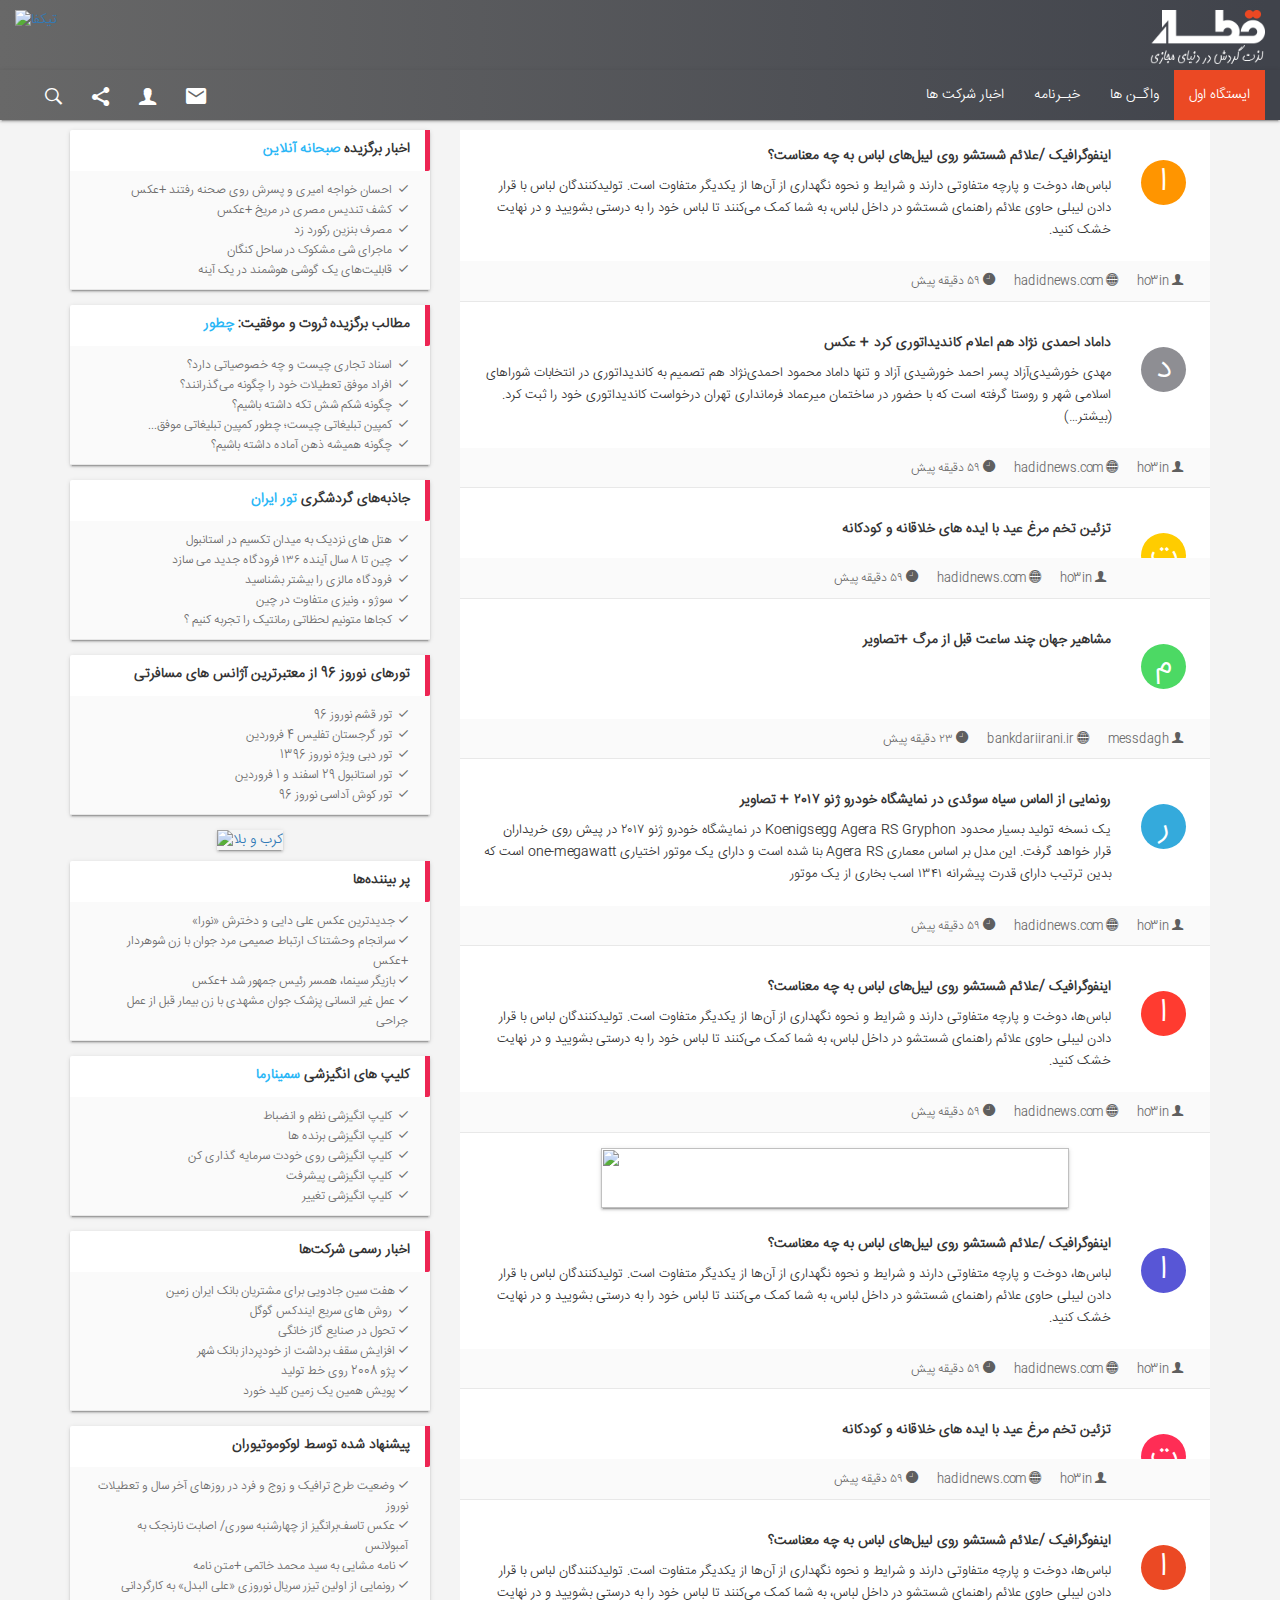
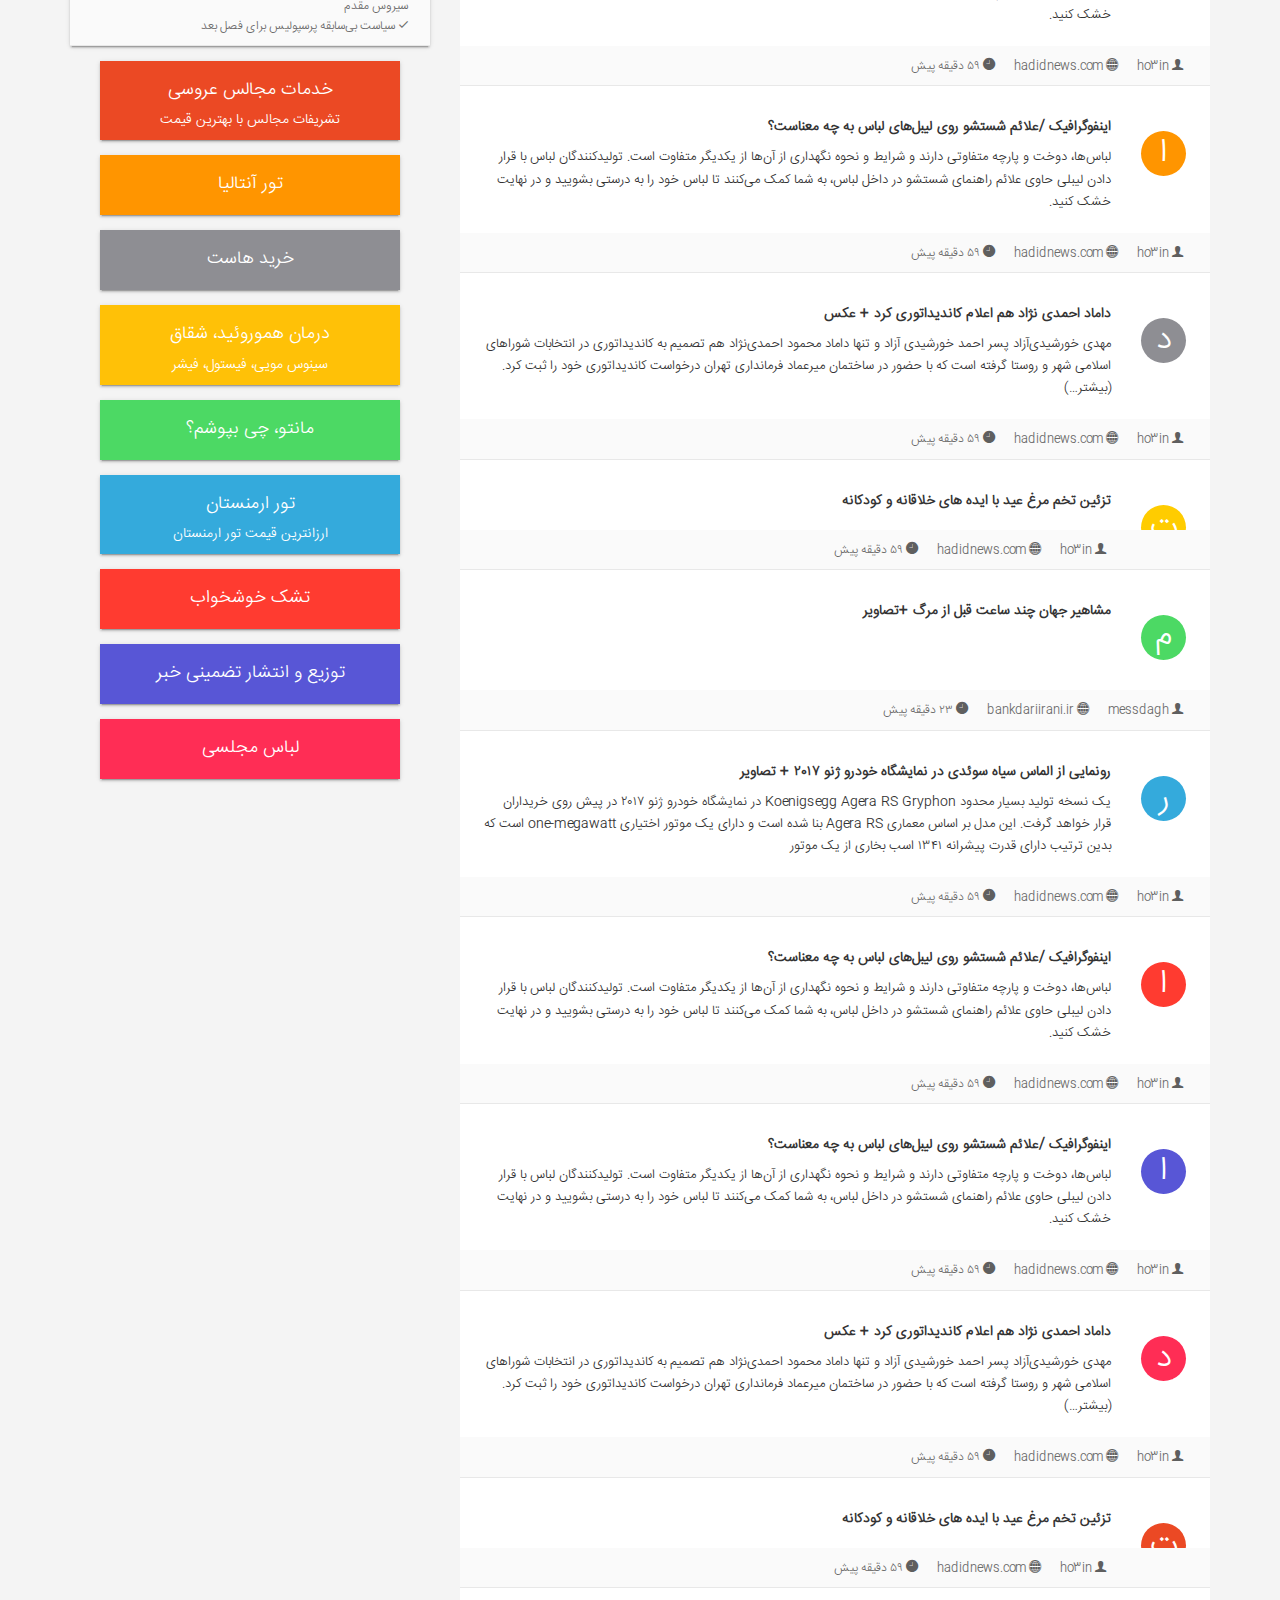
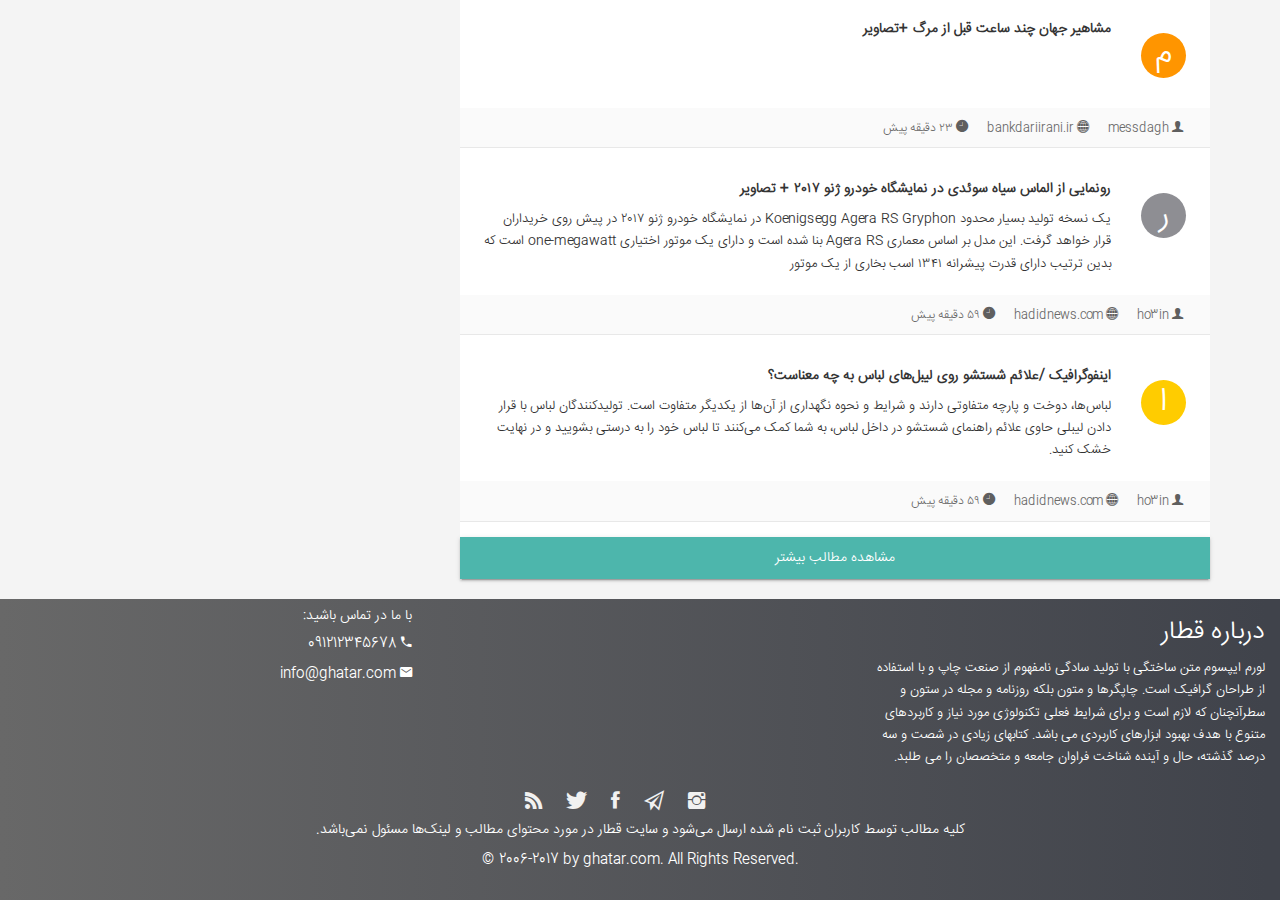
==== index.html @ c843f43e "first commit" ====
<!doctype html>
<html lang="fa">
<head>
    <meta charset="UTF-8">
    <meta name="viewport" content="width=device-width, user-scalable=no, initial-scale=1.0, maximum-scale=1.0, minimum-scale=1.0">
    <meta http-equiv="X-UA-Compatible" content="ie=edge">
    <meta name=keywords content="#">
    <meta name=description content="#">

    <title>قطار وبگردی و خبرگردی - ghatar : اشتراک لینک</title>
    <link rel="shortcut icon" href="image/favicon.png">

    <!-------- CSS files --------->
    <link rel="stylesheet" href="css/bootstrap.min.css">
    <link rel="stylesheet" href="css/ionicons.min.css">
    <link rel="stylesheet" href="css/animate.css">
    <link rel="stylesheet" href="css/custom.css">

</head>
<body>
<!-------- Header --------->
<header class="masthead">
    <div class="container-fluid">
        <div class="row top-header">
            <div class="col-xs-12 col-sm-6 right">
                <a class="navbar-brand" href="#">
                    <img src="image/logo.png" alt="ghatar.com logo">
                </a>
            </div>
            <div class="col-xs-12 col-sm-6 right">
                <a href="http://www.tickfa.ir" class="header-ad" target="_blank">
                    <img src="http://www.ghatar.com/wp-content/uploads/files/2016/tikfa.gif" alt="تیکفا">
                </a>
            </div>
        </div>
    </div>
</header>

<div id="nav">
    <nav class="navbar navbar-default navbar-static ">
        <div class="container-fluid">
            <!-- Brand and toggle get grouped for better mobile display -->
            <div class="navbar-header">
                <button type="button" class="navbar-toggle collapsed" data-toggle="collapse"
                        data-target="#bs-example-navbar-collapse-1" aria-expanded="false">
                    <span class="sr-only">Toggle navigation</span>
                    <span class="icon-bar"></span>
                    <span class="icon-bar"></span>
                    <span class="icon-bar"></span>
                </button>
            </div>
            <!-- Collect the nav links, forms, and other content for toggling -->
            <div class="collapse navbar-collapse" id="bs-example-navbar-collapse-1">
                <ul class="nav navbar-nav navbar-right  ">
                    <li class="active"><a href="#">ایستگاه اول</a></li>
                    <li><a href="#">واگـن ها</a></li>
                    <li><a href="#">خبـرنامه</a></li>
                    <li><a href="#">اخبار شرکت ها</a></li>
                </ul>

                <ul class="nav navbar-nav navbar-left">
                    <li><a href="#" data-toggle="modal" data-target="#subscribe-modal"><i class="ion-android-mail"></i></a>
                    </li>
                    <li><a href="#" data-toggle="modal" data-target="#login-modal"><i class="ion-person"></i></a></li>
                    <li><a href="#" class="share-btn"><i class="ion-android-share-alt"></i></a>
                        <ul class="top-boxes list-inline socials-top">
                            <li><a href="https://instagram.com/webghatar" rel="nofollow" target="_blank"
                                   title="اینستاگرام"
                                   data-toggle="tooltip" data-placement="bottom"><i
                                    class="ion-social-instagram"></i></a>
                            </li>
                            <li><a href="https://telegram.me/webghatar" rel="nofollow" target="_blank"
                                   title="کانال تلگرام"
                                   data-toggle="tooltip" data-placement="bottom"><i class="ion-paper-airplane"></i></a>
                            </li>
                            <li><a href="http://www.facebook.com/webghatar" rel="nofollow" target="_blank"
                                   title="فیسبوک"
                                   data-toggle="tooltip" data-placement="bottom"><i class="ion-social-facebook"></i></a>
                            </li>
                            <li><a href="https://twitter.com/webghatar" rel="nofollow" target="_blank" title="توییتر"
                                   data-toggle="tooltip" data-placement="bottom"><i class="ion-social-twitter"></i></a>
                            </li>
                            <li><a href="http://feed.ghatar.com/ghatarfeed" rel="nofollow" target="_blank" title="RSS"
                                   data-toggle="tooltip" data-placement="bottom"><i class="ion-social-rss"></i></a></li>
                        </ul>
                    </li>
                    <li>
                        <a href="#"><i class="ion-ios-search-strong"></i></a>
                        <!--<ul class="list-inline header-search" style="display: block">-->
                        <!--<li>-->
                        <!--<div id="imaginary_container">-->
                        <!--<div class="input-group stylish-input-group">-->
                        <!--<input type="text" class="form-control" placeholder="Search">-->
                        <!--<span class="input-group-addon">-->
                        <!--<button type="submit">-->
                        <!--<span class="ion-search"></span>-->
                        <!--</button>-->
                        <!--</span>-->
                        <!--</div>-->
                        <!--</div>-->
                        <!--</li>-->
                        <!--</ul>-->
                    </li>
                </ul>

            </div><!-- /.navbar-collapse -->
        </div><!-- /.container-fluid -->
    </nav>
</div>
<div class="container">
    <div class="row">
        <!-------- Right side --------->
        <div class="col-xs-12 col-sm-7 col-md-8 right ">
           <div class="right-section">
               <div class="card">
                   <a href="#">
                       <div class="card-content" data-avato-post>
                           <div data-avato-cover class="avato"></div>
                           <h3 class="card-title" data-avato-text>اینفوگرافیک /علائم شستشو روی لیبل‌های لباس به چه معناست؟</h3>
                           <p>
                               لباس&zwnj;ها، دوخت و پارچه&zwnj; متفاوتی دارند و شرایط و نحوه نگهداری از آن&zwnj;ها از
                               یکدیگر
                               متفاوت است. تولیدکنندگان لباس با قرار دادن لیبلی حاوی علائم راهنمای شستشو در داخل لباس، به
                               شما
                               کمک می&zwnj;کنند تا لباس خود را به درستی بشویید و در نهایت خشک کنید.
                           </p>
                       </div>
                   </a>
                   <div class="card-action">
                       <ul class="list-inline">
                           <li>
                               <a href="#">
                                   <i class="ion-person"></i>
                                   ho3in
                               </a>
                           </li>
                           <li>
                               <a href="#">
                                   <i class="ion-ios-world"></i>
                                   hadidnews.com
                               </a>
                           </li>
                           <li>
                               <a href="#">
                                   <i class="ion-ios-clock"></i>
                                   ۵۹ دقیقه پیش
                               </a>
                           </li>
                           <li>
                               <a href="#" class="will-hide">
                                   <i class="ion-android-attach"></i>
                                   لینک ثابت
                               </a>
                           </li>
                           <li>
                               <a href="#" class="will-hide">
                                   <i class="ion-chatbox"></i>
                                   بیان دیدگاه
                               </a>
                           </li>
                           <li>
                               <a href="#" class="will-hide">
                                   <i class="ion-android-favorite"></i>
                                   لایک
                               </a>
                           </li>
                       </ul>


                   </div>
               </div>
               <div class="card">
                   <a href="#">
                       <div class="card-content" data-avato-post>
                           <div data-avato-cover class="avato"></div>
                           <h3 class="card-title" data-avato-text>داماد احمدی‌ نژاد هم اعلام کاندیداتوری کرد + عکس</h3>
                           <p>
                               مهدی خورشیدی‌آزاد پسر احمد خورشیدی آزاد و تنها داماد محمود احمدی‌نژاد هم تصمیم به کاندیداتوری در انتخابات شوراهای اسلامی شهر و روستا گرفته است که با حضور در ساختمان میرعماد فرمانداری تهران درخواست کاندیداتوری خود را ثبت کرد. (بیشتر…)
                           </p>
                       </div>
                   </a>
                   <div class="card-action">
                       <ul class="list-inline">
                           <li>
                               <a href="#">
                                   <i class="ion-person"></i>
                                   ho3in
                               </a>
                           </li>
                           <li>
                               <a href="#">
                                   <i class="ion-ios-world"></i>
                                   hadidnews.com
                               </a>
                           </li>
                           <li>
                               <a href="#">
                                   <i class="ion-ios-clock"></i>
                                   ۵۹ دقیقه پیش
                               </a>
                           </li>
                           <li>
                               <a href="#" class="will-hide">
                                   <i class="ion-android-attach"></i>
                                   لینک ثابت
                               </a>
                           </li>
                           <li>
                               <a href="#" class="will-hide">
                                   <i class="ion-chatbox"></i>
                                   بیان دیدگاه
                               </a>
                           </li>
                           <li>
                               <a href="#" class="will-hide">
                                   <i class="ion-android-favorite"></i>
                                   لایک
                               </a>
                           </li>
                       </ul>


                   </div>
               </div>
               <div class="card">
                   <a href="#">
                       <div class="card-content" data-avato-post>
                           <div data-avato-cover class="avato"></div>
                           <h3 class="card-title" data-avato-text>تزئین تخم مرغ عید با ایده های خلاقانه و کودکانه</h3>
                       </div>
                   </a>
                   <div class="card-action">
                       <ul class="list-inline">
                           <li>
                               <a href="#">
                                   <i class="ion-person"></i>
                                   ho3in
                               </a>
                           </li>
                           <li>
                               <a href="#">
                                   <i class="ion-ios-world"></i>
                                   hadidnews.com
                               </a>
                           </li>
                           <li>
                               <a href="#">
                                   <i class="ion-ios-clock"></i>
                                   ۵۹ دقیقه پیش
                               </a>
                           </li>
                           <li>
                               <a href="#" class="will-hide">
                                   <i class="ion-android-attach"></i>
                                   لینک ثابت
                               </a>
                           </li>
                           <li>
                               <a href="#" class="will-hide">
                                   <i class="ion-chatbox"></i>
                                   بیان دیدگاه
                               </a>
                           </li>
                           <li>
                               <a href="#" class="will-hide">
                                   <i class="ion-android-favorite"></i>
                                   لایک
                               </a>
                           </li>
                       </ul>


                   </div>
               </div>
               <div class="card">
                   <a href="#">
                       <div class="card-content" data-avato-post>
                           <div data-avato-cover class="avato"></div>
                           <h3 class="card-title" data-avato-text>مشاهیر جهان چند ساعت قبل از مرگ +تصاویر</h3>
                       </div>
                   </a>
                   <div class="clearfix"></div>
                   <div class="card-action">
                       <ul class="list-inline">
                           <li>
                               <a href="#">
                                   <i class="ion-person"></i>
                                   messdagh
                               </a>
                           </li>
                           <li>
                               <a href="#">
                                   <i class="ion-ios-world"></i>
                                   bankdariirani.ir
                               </a>
                           </li>
                           <li>
                               <a href="#">
                                   <i class="ion-ios-clock"></i>
                                   ۲۳ دقیقه پیش
                               </a>
                           </li>
                           <li>
                               <a href="#" class="will-hide">
                                   <i class="ion-android-attach"></i>
                                   لینک ثابت
                               </a>
                           </li>
                           <li>
                               <a href="#" class="will-hide">
                                   <i class="ion-chatbox"></i>
                                   بیان دیدگاه
                               </a>
                           </li>
                           <li>
                               <a href="#" class="will-hide">
                                   <i class="ion-android-favorite"></i>
                                   لایک
                               </a>
                           </li>
                       </ul>


                   </div>
               </div>
               <div class="card">
                   <a href="#">
                       <div class="card-content" data-avato-post>
                           <div data-avato-cover class="avato"></div>
                           <h3 class="card-title" data-avato-text> رونمایی از الماس سیاه سوئدی در نمایشگاه خودرو ژنو ۲۰۱۷ + تصاویر</h3>
                           <p>
                               یک نسخه تولید بسیار محدود Koenigsegg Agera RS Gryphon در نمایشگاه خودرو ژنو ۲۰۱۷ در پیش روی
                               خریداران قرار خواهد گرفت. این مدل بر اساس معماری Agera RS بنا شده است و دارای یک موتور
                               اختیاری one-megawatt است که بدین ترتیب دارای قدرت پیشرانه ۱۳۴۱ اسب بخاری از یک موتور
                           </p>
                       </div>
                   </a>
                   <div class="card-action">
                       <ul class="list-inline">
                           <li>
                               <a href="#">
                                   <i class="ion-person"></i>
                                   ho3in
                               </a>
                           </li>
                           <li>
                               <a href="#">
                                   <i class="ion-ios-world"></i>
                                   hadidnews.com
                               </a>
                           </li>
                           <li>
                               <a href="#">
                                   <i class="ion-ios-clock"></i>
                                   ۵۹ دقیقه پیش
                               </a>
                           </li>
                           <li>
                               <a href="#" class="will-hide">
                                   <i class="ion-android-attach"></i>
                                   لینک ثابت
                               </a>
                           </li>
                           <li>
                               <a href="#" class="will-hide">
                                   <i class="ion-chatbox"></i>
                                   بیان دیدگاه
                               </a>
                           </li>
                           <li>
                               <a href="#" class="will-hide">
                                   <i class="ion-android-favorite"></i>
                                   لایک
                               </a>
                           </li>
                       </ul>


                   </div>
               </div>
               <div class="card">
                   <a href="#">
                       <div class="card-content" data-avato-post>
                           <div data-avato-cover class="avato"></div>
                           <h3 class="card-title" data-avato-text>اینفوگرافیک /علائم شستشو روی لیبل‌های لباس به چه معناست؟</h3>
                           <p>
                               لباس&zwnj;ها، دوخت و پارچه&zwnj; متفاوتی دارند و شرایط و نحوه نگهداری از آن&zwnj;ها از
                               یکدیگر
                               متفاوت است. تولیدکنندگان لباس با قرار دادن لیبلی حاوی علائم راهنمای شستشو در داخل لباس، به
                               شما
                               کمک می&zwnj;کنند تا لباس خود را به درستی بشویید و در نهایت خشک کنید.
                           </p>
                       </div>
                   </a>
                   <div class="card-action">
                       <ul class="list-inline">
                           <li>
                               <a href="#">
                                   <i class="ion-person"></i>
                                   ho3in
                               </a>
                           </li>
                           <li>
                               <a href="#">
                                   <i class="ion-ios-world"></i>
                                   hadidnews.com
                               </a>
                           </li>
                           <li>
                               <a href="#">
                                   <i class="ion-ios-clock"></i>
                                   ۵۹ دقیقه پیش
                               </a>
                           </li>
                           <li>
                               <a href="#" class="will-hide">
                                   <i class="ion-android-attach"></i>
                                   لینک ثابت
                               </a>
                           </li>
                           <li>
                               <a href="#" class="will-hide">
                                   <i class="ion-chatbox"></i>
                                   بیان دیدگاه
                               </a>
                           </li>
                           <li>
                               <a href="#" class="will-hide">
                                   <i class="ion-android-favorite"></i>
                                   لایک
                               </a>
                           </li>
                       </ul>


                   </div>
               </div>
               <div class="ad">
                   <a href="http://ad-track.anetwork.ir/nclick/g/VaOCMahHhvwyrSQqo0wgVpeNcyLNWEG6aNTbZOdFYZLQHUfctL2M7Ve9mC3mDvyYN/aHR0cDovL2JsYXh1cC5jb20vZmEvP3V0bV9zb3VyY2U9QW5ldHdvcmsmdXRtX2NhbXBhaWduPXdpbmRvd3MmdXRtX21lZGl1bT1jcGMmdXRtX3Rlcm09W3B1Ymxpc2hlci1pZF0mdXRtX2NvbnRlbnQ9NDY4eDYw"
                      target="_blank" id="link">
                       <img src="//static.anetwork.ir/banner/37724824168253668977.gif" width="468" height="60" border="0">
                   </a>
               </div>
               <div class="card">
                   <a href="#">
                       <div class="card-content"  data-avato-post>
                           <div data-avato-cover class="avato"></div>
                           <h3 class="card-title" data-avato-text>اینفوگرافیک /علائم شستشو روی لیبل‌های لباس به چه معناست؟</h3>
                           <p>
                               لباس&zwnj;ها، دوخت و پارچه&zwnj; متفاوتی دارند و شرایط و نحوه نگهداری از آن&zwnj;ها از
                               یکدیگر
                               متفاوت است. تولیدکنندگان لباس با قرار دادن لیبلی حاوی علائم راهنمای شستشو در داخل لباس، به
                               شما
                               کمک می&zwnj;کنند تا لباس خود را به درستی بشویید و در نهایت خشک کنید.
                           </p>
                       </div>
                   </a>
                   <div class="card-action">
                       <ul class="list-inline">
                           <li>
                               <a href="#">
                                   <i class="ion-person"></i>
                                   ho3in
                               </a>
                           </li>
                           <li>
                               <a href="#">
                                   <i class="ion-ios-world"></i>
                                   hadidnews.com
                               </a>
                           </li>
                           <li>
                               <a href="#">
                                   <i class="ion-ios-clock"></i>
                                   ۵۹ دقیقه پیش
                               </a>
                           </li>
                           <li>
                               <a href="#" class="will-hide">
                                   <i class="ion-android-attach"></i>
                                   لینک ثابت
                               </a>
                           </li>
                           <li>
                               <a href="#" class="will-hide">
                                   <i class="ion-chatbox"></i>
                                   بیان دیدگاه
                               </a>
                           </li>
                           <li>
                               <a href="#" class="will-hide">
                                   <i class="ion-android-favorite"></i>
                                   لایک
                               </a>
                           </li>
                       </ul>


                   </div>
               </div>
               <div class="card">
                   <a href="#">
                       <div class="card-content"  data-avato-post>
                           <div data-avato-cover class="avato"></div>
                           <h3 class="card-title" data-avato-text>تزئین تخم مرغ عید با ایده های خلاقانه و کودکانه</h3>
                       </div>
                   </a>
                   <div class="card-action">
                       <ul class="list-inline">
                           <li>
                               <a href="#">
                                   <i class="ion-person"></i>
                                   ho3in
                               </a>
                           </li>
                           <li>
                               <a href="#">
                                   <i class="ion-ios-world"></i>
                                   hadidnews.com
                               </a>
                           </li>
                           <li>
                               <a href="#">
                                   <i class="ion-ios-clock"></i>
                                   ۵۹ دقیقه پیش
                               </a>
                           </li>
                           <li>
                               <a href="#" class="will-hide">
                                   <i class="ion-android-attach"></i>
                                   لینک ثابت
                               </a>
                           </li>
                           <li>
                               <a href="#" class="will-hide">
                                   <i class="ion-chatbox"></i>
                                   بیان دیدگاه
                               </a>
                           </li>
                           <li>
                               <a href="#" class="will-hide">
                                   <i class="ion-android-favorite"></i>
                                   لایک
                               </a>
                           </li>
                       </ul>


                   </div>
               </div>
               <div class="card">
                   <a href="#">
                       <div class="card-content"  data-avato-post>
                           <div data-avato-cover class="avato"></div>
                           <h3 class="card-title" data-avato-text>اینفوگرافیک /علائم شستشو روی لیبل‌های لباس به چه معناست؟</h3>
                           <p>
                               لباس&zwnj;ها، دوخت و پارچه&zwnj; متفاوتی دارند و شرایط و نحوه نگهداری از آن&zwnj;ها از
                               یکدیگر
                               متفاوت است. تولیدکنندگان لباس با قرار دادن لیبلی حاوی علائم راهنمای شستشو در داخل لباس، به
                               شما
                               کمک می&zwnj;کنند تا لباس خود را به درستی بشویید و در نهایت خشک کنید.
                           </p>
                       </div>
                   </a>
                   <div class="card-action">
                       <ul class="list-inline">
                           <li>
                               <a href="#">
                                   <i class="ion-person"></i>
                                   ho3in
                               </a>
                           </li>
                           <li>
                               <a href="#">
                                   <i class="ion-ios-world"></i>
                                   hadidnews.com
                               </a>
                           </li>
                           <li>
                               <a href="#">
                                   <i class="ion-ios-clock"></i>
                                   ۵۹ دقیقه پیش
                               </a>
                           </li>
                           <li>
                               <a href="#" class="will-hide">
                                   <i class="ion-android-attach"></i>
                                   لینک ثابت
                               </a>
                           </li>
                           <li>
                               <a href="#" class="will-hide">
                                   <i class="ion-chatbox"></i>
                                   بیان دیدگاه
                               </a>
                           </li>
                           <li>
                               <a href="#" class="will-hide">
                                   <i class="ion-android-favorite"></i>
                                   لایک
                               </a>
                           </li>
                       </ul>


                   </div>
               </div>
               <div class="card">
                   <a href="#">
                       <div class="card-content" data-avato-post>
                           <div data-avato-cover class="avato"></div>
                           <h3 class="card-title" data-avato-text>اینفوگرافیک /علائم شستشو روی لیبل‌های لباس به چه معناست؟</h3>
                           <p>
                               لباس&zwnj;ها، دوخت و پارچه&zwnj; متفاوتی دارند و شرایط و نحوه نگهداری از آن&zwnj;ها از
                               یکدیگر
                               متفاوت است. تولیدکنندگان لباس با قرار دادن لیبلی حاوی علائم راهنمای شستشو در داخل لباس، به
                               شما
                               کمک می&zwnj;کنند تا لباس خود را به درستی بشویید و در نهایت خشک کنید.
                           </p>
                       </div>
                   </a>
                   <div class="card-action">
                       <ul class="list-inline">
                           <li>
                               <a href="#">
                                   <i class="ion-person"></i>
                                   ho3in
                               </a>
                           </li>
                           <li>
                               <a href="#">
                                   <i class="ion-ios-world"></i>
                                   hadidnews.com
                               </a>
                           </li>
                           <li>
                               <a href="#">
                                   <i class="ion-ios-clock"></i>
                                   ۵۹ دقیقه پیش
                               </a>
                           </li>
                           <li>
                               <a href="#" class="will-hide">
                                   <i class="ion-android-attach"></i>
                                   لینک ثابت
                               </a>
                           </li>
                           <li>
                               <a href="#" class="will-hide">
                                   <i class="ion-chatbox"></i>
                                   بیان دیدگاه
                               </a>
                           </li>
                           <li>
                               <a href="#" class="will-hide">
                                   <i class="ion-android-favorite"></i>
                                   لایک
                               </a>
                           </li>
                       </ul>


                   </div>
               </div>
               <div class="card">
                   <a href="#">
                       <div class="card-content" data-avato-post>
                           <div data-avato-cover class="avato"></div>
                           <h3 class="card-title" data-avato-text>داماد احمدی‌ نژاد هم اعلام کاندیداتوری کرد + عکس</h3>
                           <p>
                               مهدی خورشیدی‌آزاد پسر احمد خورشیدی آزاد و تنها داماد محمود احمدی‌نژاد هم تصمیم به کاندیداتوری در انتخابات شوراهای اسلامی شهر و روستا گرفته است که با حضور در ساختمان میرعماد فرمانداری تهران درخواست کاندیداتوری خود را ثبت کرد. (بیشتر…)
                           </p>
                       </div>
                   </a>
                   <div class="card-action">
                       <ul class="list-inline">
                           <li>
                               <a href="#">
                                   <i class="ion-person"></i>
                                   ho3in
                               </a>
                           </li>
                           <li>
                               <a href="#">
                                   <i class="ion-ios-world"></i>
                                   hadidnews.com
                               </a>
                           </li>
                           <li>
                               <a href="#">
                                   <i class="ion-ios-clock"></i>
                                   ۵۹ دقیقه پیش
                               </a>
                           </li>
                           <li>
                               <a href="#" class="will-hide">
                                   <i class="ion-android-attach"></i>
                                   لینک ثابت
                               </a>
                           </li>
                           <li>
                               <a href="#" class="will-hide">
                                   <i class="ion-chatbox"></i>
                                   بیان دیدگاه
                               </a>
                           </li>
                           <li>
                               <a href="#" class="will-hide">
                                   <i class="ion-android-favorite"></i>
                                   لایک
                               </a>
                           </li>
                       </ul>


                   </div>
               </div>
               <div class="card">
                   <a href="#">
                       <div class="card-content" data-avato-post>
                           <div data-avato-cover class="avato"></div>
                           <h3 class="card-title" data-avato-text>تزئین تخم مرغ عید با ایده های خلاقانه و کودکانه</h3>
                       </div>
                   </a>
                   <div class="card-action">
                       <ul class="list-inline">
                           <li>
                               <a href="#">
                                   <i class="ion-person"></i>
                                   ho3in
                               </a>
                           </li>
                           <li>
                               <a href="#">
                                   <i class="ion-ios-world"></i>
                                   hadidnews.com
                               </a>
                           </li>
                           <li>
                               <a href="#">
                                   <i class="ion-ios-clock"></i>
                                   ۵۹ دقیقه پیش
                               </a>
                           </li>
                           <li>
                               <a href="#" class="will-hide">
                                   <i class="ion-android-attach"></i>
                                   لینک ثابت
                               </a>
                           </li>
                           <li>
                               <a href="#" class="will-hide">
                                   <i class="ion-chatbox"></i>
                                   بیان دیدگاه
                               </a>
                           </li>
                           <li>
                               <a href="#" class="will-hide">
                                   <i class="ion-android-favorite"></i>
                                   لایک
                               </a>
                           </li>
                       </ul>


                   </div>
               </div>
               <div class="card">
                   <a href="#">
                       <div class="card-content" data-avato-post>
                           <div data-avato-cover class="avato"></div>
                           <h3 class="card-title" data-avato-text>مشاهیر جهان چند ساعت قبل از مرگ +تصاویر</h3>
                       </div>
                   </a>
                   <div class="clearfix"></div>
                   <div class="card-action">
                       <ul class="list-inline">
                           <li>
                               <a href="#">
                                   <i class="ion-person"></i>
                                   messdagh
                               </a>
                           </li>
                           <li>
                               <a href="#">
                                   <i class="ion-ios-world"></i>
                                   bankdariirani.ir
                               </a>
                           </li>
                           <li>
                               <a href="#">
                                   <i class="ion-ios-clock"></i>
                                   ۲۳ دقیقه پیش
                               </a>
                           </li>
                           <li>
                               <a href="#" class="will-hide">
                                   <i class="ion-android-attach"></i>
                                   لینک ثابت
                               </a>
                           </li>
                           <li>
                               <a href="#" class="will-hide">
                                   <i class="ion-chatbox"></i>
                                   بیان دیدگاه
                               </a>
                           </li>
                           <li>
                               <a href="#" class="will-hide">
                                   <i class="ion-android-favorite"></i>
                                   لایک
                               </a>
                           </li>
                       </ul>


                   </div>
               </div>
               <div class="card">
                   <a href="#">
                       <div class="card-content" data-avato-post>
                           <div data-avato-cover class="avato"></div>
                           <h3 class="card-title" data-avato-text> رونمایی از الماس سیاه سوئدی در نمایشگاه خودرو ژنو ۲۰۱۷ + تصاویر</h3>
                           <p>
                               یک نسخه تولید بسیار محدود Koenigsegg Agera RS Gryphon در نمایشگاه خودرو ژنو ۲۰۱۷ در پیش روی
                               خریداران قرار خواهد گرفت. این مدل بر اساس معماری Agera RS بنا شده است و دارای یک موتور
                               اختیاری one-megawatt است که بدین ترتیب دارای قدرت پیشرانه ۱۳۴۱ اسب بخاری از یک موتور
                           </p>
                       </div>
                   </a>
                   <div class="card-action">
                       <ul class="list-inline">
                           <li>
                               <a href="#">
                                   <i class="ion-person"></i>
                                   ho3in
                               </a>
                           </li>
                           <li>
                               <a href="#">
                                   <i class="ion-ios-world"></i>
                                   hadidnews.com
                               </a>
                           </li>
                           <li>
                               <a href="#">
                                   <i class="ion-ios-clock"></i>
                                   ۵۹ دقیقه پیش
                               </a>
                           </li>
                           <li>
                               <a href="#" class="will-hide">
                                   <i class="ion-android-attach"></i>
                                   لینک ثابت
                               </a>
                           </li>
                           <li>
                               <a href="#" class="will-hide">
                                   <i class="ion-chatbox"></i>
                                   بیان دیدگاه
                               </a>
                           </li>
                           <li>
                               <a href="#" class="will-hide">
                                   <i class="ion-android-favorite"></i>
                                   لایک
                               </a>
                           </li>
                       </ul>


                   </div>
               </div>
               <div class="card">
                   <a href="#">
                       <div class="card-content" data-avato-post>
                           <div data-avato-cover class="avato"></div>
                           <h3 class="card-title" data-avato-text>اینفوگرافیک /علائم شستشو روی لیبل‌های لباس به چه معناست؟</h3>
                           <p>
                               لباس&zwnj;ها، دوخت و پارچه&zwnj; متفاوتی دارند و شرایط و نحوه نگهداری از آن&zwnj;ها از
                               یکدیگر
                               متفاوت است. تولیدکنندگان لباس با قرار دادن لیبلی حاوی علائم راهنمای شستشو در داخل لباس، به
                               شما
                               کمک می&zwnj;کنند تا لباس خود را به درستی بشویید و در نهایت خشک کنید.
                           </p>
                       </div>
                   </a>
                   <div class="card-action">
                       <ul class="list-inline">
                           <li>
                               <a href="#">
                                   <i class="ion-person"></i>
                                   ho3in
                               </a>
                           </li>
                           <li>
                               <a href="#">
                                   <i class="ion-ios-world"></i>
                                   hadidnews.com
                               </a>
                           </li>
                           <li>
                               <a href="#">
                                   <i class="ion-ios-clock"></i>
                                   ۵۹ دقیقه پیش
                               </a>
                           </li>
                           <li>
                               <a href="#" class="will-hide">
                                   <i class="ion-android-attach"></i>
                                   لینک ثابت
                               </a>
                           </li>
                           <li>
                               <a href="#" class="will-hide">
                                   <i class="ion-chatbox"></i>
                                   بیان دیدگاه
                               </a>
                           </li>
                           <li>
                               <a href="#" class="will-hide">
                                   <i class="ion-android-favorite"></i>
                                   لایک
                               </a>
                           </li>
                       </ul>


                   </div>
               </div>
               <div class="card">
                   <a href="#">
                       <div class="card-content" data-avato-post>
                           <div data-avato-cover class="avato"></div>
                           <h3 class="card-title" data-avato-text>اینفوگرافیک /علائم شستشو روی لیبل‌های لباس به چه معناست؟</h3>
                           <p>
                               لباس&zwnj;ها، دوخت و پارچه&zwnj; متفاوتی دارند و شرایط و نحوه نگهداری از آن&zwnj;ها از
                               یکدیگر
                               متفاوت است. تولیدکنندگان لباس با قرار دادن لیبلی حاوی علائم راهنمای شستشو در داخل لباس، به
                               شما
                               کمک می&zwnj;کنند تا لباس خود را به درستی بشویید و در نهایت خشک کنید.
                           </p>
                       </div>
                   </a>
                   <div class="card-action">
                       <ul class="list-inline">
                           <li>
                               <a href="#">
                                   <i class="ion-person"></i>
                                   ho3in
                               </a>
                           </li>
                           <li>
                               <a href="#">
                                   <i class="ion-ios-world"></i>
                                   hadidnews.com
                               </a>
                           </li>
                           <li>
                               <a href="#">
                                   <i class="ion-ios-clock"></i>
                                   ۵۹ دقیقه پیش
                               </a>
                           </li>
                           <li>
                               <a href="#" class="will-hide">
                                   <i class="ion-android-attach"></i>
                                   لینک ثابت
                               </a>
                           </li>
                           <li>
                               <a href="#" class="will-hide">
                                   <i class="ion-chatbox"></i>
                                   بیان دیدگاه
                               </a>
                           </li>
                           <li>
                               <a href="#" class="will-hide">
                                   <i class="ion-android-favorite"></i>
                                   لایک
                               </a>
                           </li>
                       </ul>


                   </div>
               </div>
               <div class="card">
                   <a href="#">
                       <div class="card-content" data-avato-post>
                           <div data-avato-cover class="avato"></div>
                           <h3 class="card-title" data-avato-text>داماد احمدی‌ نژاد هم اعلام کاندیداتوری کرد + عکس</h3>
                           <p>
                               مهدی خورشیدی‌آزاد پسر احمد خورشیدی آزاد و تنها داماد محمود احمدی‌نژاد هم تصمیم به کاندیداتوری در انتخابات شوراهای اسلامی شهر و روستا گرفته است که با حضور در ساختمان میرعماد فرمانداری تهران درخواست کاندیداتوری خود را ثبت کرد. (بیشتر…)
                           </p>
                       </div>
                   </a>
                   <div class="card-action">
                       <ul class="list-inline">
                           <li>
                               <a href="#">
                                   <i class="ion-person"></i>
                                   ho3in
                               </a>
                           </li>
                           <li>
                               <a href="#">
                                   <i class="ion-ios-world"></i>
                                   hadidnews.com
                               </a>
                           </li>
                           <li>
                               <a href="#">
                                   <i class="ion-ios-clock"></i>
                                   ۵۹ دقیقه پیش
                               </a>
                           </li>
                           <li>
                               <a href="#" class="will-hide">
                                   <i class="ion-android-attach"></i>
                                   لینک ثابت
                               </a>
                           </li>
                           <li>
                               <a href="#" class="will-hide">
                                   <i class="ion-chatbox"></i>
                                   بیان دیدگاه
                               </a>
                           </li>
                           <li>
                               <a href="#" class="will-hide">
                                   <i class="ion-android-favorite"></i>
                                   لایک
                               </a>
                           </li>
                       </ul>


                   </div>
               </div>
               <div class="card">
                   <a href="#">
                       <div class="card-content" data-avato-post>
                           <div data-avato-cover class="avato"></div>
                           <h3 class="card-title" data-avato-text>تزئین تخم مرغ عید با ایده های خلاقانه و کودکانه</h3>
                       </div>
                   </a>
                   <div class="card-action">
                       <ul class="list-inline">
                           <li>
                               <a href="#">
                                   <i class="ion-person"></i>
                                   ho3in
                               </a>
                           </li>
                           <li>
                               <a href="#">
                                   <i class="ion-ios-world"></i>
                                   hadidnews.com
                               </a>
                           </li>
                           <li>
                               <a href="#">
                                   <i class="ion-ios-clock"></i>
                                   ۵۹ دقیقه پیش
                               </a>
                           </li>
                           <li>
                               <a href="#" class="will-hide">
                                   <i class="ion-android-attach"></i>
                                   لینک ثابت
                               </a>
                           </li>
                           <li>
                               <a href="#" class="will-hide">
                                   <i class="ion-chatbox"></i>
                                   بیان دیدگاه
                               </a>
                           </li>
                           <li>
                               <a href="#" class="will-hide">
                                   <i class="ion-android-favorite"></i>
                                   لایک
                               </a>
                           </li>
                       </ul>


                   </div>
               </div>
               <div class="card">
                   <a href="#">
                       <div class="card-content" data-avato-post>
                           <div data-avato-cover class="avato"></div>
                           <h3 class="card-title" data-avato-text>مشاهیر جهان چند ساعت قبل از مرگ +تصاویر</h3>
                       </div>
                   </a>
                   <div class="clearfix"></div>
                   <div class="card-action">
                       <ul class="list-inline">
                           <li>
                               <a href="#">
                                   <i class="ion-person"></i>
                                   messdagh
                               </a>
                           </li>
                           <li>
                               <a href="#">
                                   <i class="ion-ios-world"></i>
                                   bankdariirani.ir
                               </a>
                           </li>
                           <li>
                               <a href="#">
                                   <i class="ion-ios-clock"></i>
                                   ۲۳ دقیقه پیش
                               </a>
                           </li>
                           <li>
                               <a href="#" class="will-hide">
                                   <i class="ion-android-attach"></i>
                                   لینک ثابت
                               </a>
                           </li>
                           <li>
                               <a href="#" class="will-hide">
                                   <i class="ion-chatbox"></i>
                                   بیان دیدگاه
                               </a>
                           </li>
                           <li>
                               <a href="#" class="will-hide">
                                   <i class="ion-android-favorite"></i>
                                   لایک
                               </a>
                           </li>
                       </ul>


                   </div>
               </div>
               <div class="card">
                   <a href="#">
                       <div class="card-content" data-avato-post>
                           <div data-avato-cover class="avato"></div>
                           <h3 class="card-title" data-avato-text> رونمایی از الماس سیاه سوئدی در نمایشگاه خودرو ژنو ۲۰۱۷ + تصاویر</h3>
                           <p>
                               یک نسخه تولید بسیار محدود Koenigsegg Agera RS Gryphon در نمایشگاه خودرو ژنو ۲۰۱۷ در پیش روی
                               خریداران قرار خواهد گرفت. این مدل بر اساس معماری Agera RS بنا شده است و دارای یک موتور
                               اختیاری one-megawatt است که بدین ترتیب دارای قدرت پیشرانه ۱۳۴۱ اسب بخاری از یک موتور
                           </p>
                       </div>
                   </a>
                   <div class="card-action">
                       <ul class="list-inline">
                           <li>
                               <a href="#">
                                   <i class="ion-person"></i>
                                   ho3in
                               </a>
                           </li>
                           <li>
                               <a href="#">
                                   <i class="ion-ios-world"></i>
                                   hadidnews.com
                               </a>
                           </li>
                           <li>
                               <a href="#">
                                   <i class="ion-ios-clock"></i>
                                   ۵۹ دقیقه پیش
                               </a>
                           </li>
                           <li>
                               <a href="#" class="will-hide">
                                   <i class="ion-android-attach"></i>
                                   لینک ثابت
                               </a>
                           </li>
                           <li>
                               <a href="#" class="will-hide">
                                   <i class="ion-chatbox"></i>
                                   بیان دیدگاه
                               </a>
                           </li>
                           <li>
                               <a href="#" class="will-hide">
                                   <i class="ion-android-favorite"></i>
                                   لایک
                               </a>
                           </li>
                       </ul>


                   </div>
               </div>
               <div class="card">
                   <a href="#">
                       <div class="card-content" data-avato-post>
                           <div data-avato-cover class="avato"></div>
                           <h3 class="card-title" data-avato-text>اینفوگرافیک /علائم شستشو روی لیبل‌های لباس به چه معناست؟</h3>
                           <p>
                               لباس&zwnj;ها، دوخت و پارچه&zwnj; متفاوتی دارند و شرایط و نحوه نگهداری از آن&zwnj;ها از
                               یکدیگر
                               متفاوت است. تولیدکنندگان لباس با قرار دادن لیبلی حاوی علائم راهنمای شستشو در داخل لباس، به
                               شما
                               کمک می&zwnj;کنند تا لباس خود را به درستی بشویید و در نهایت خشک کنید.
                           </p>
                       </div>
                   </a>
                   <div class="card-action">
                       <ul class="list-inline">
                           <li>
                               <a href="#">
                                   <i class="ion-person"></i>
                                   ho3in
                               </a>
                           </li>
                           <li>
                               <a href="#">
                                   <i class="ion-ios-world"></i>
                                   hadidnews.com
                               </a>
                           </li>
                           <li>
                               <a href="#">
                                   <i class="ion-ios-clock"></i>
                                   ۵۹ دقیقه پیش
                               </a>
                           </li>
                           <li>
                               <a href="#" class="will-hide">
                                   <i class="ion-android-attach"></i>
                                   لینک ثابت
                               </a>
                           </li>
                           <li>
                               <a href="#" class="will-hide">
                                   <i class="ion-chatbox"></i>
                                   بیان دیدگاه
                               </a>
                           </li>
                           <li>
                               <a href="#" class="will-hide">
                                   <i class="ion-android-favorite"></i>
                                   لایک
                               </a>
                           </li>
                       </ul>


                   </div>
               </div>

               <a href="#" class="btn btn-more">
                   مشاهده مطالب بیشتر
               </a>
           </div>
        </div>

        <!-------- Left side --------->
        <div class="col-xs-12 col-sm-5 col-md-4 left-section">
            <div class="card">
                <div class="card-content">
                    <h3 class="card-title">اخبار برگزیده <a href="http://sobhanehonline.com" target="_blank">صبحانه
                        آنلاین</a></h3>
                </div>
                <div class="card-action">
                    <ul class="left-links">
                        <li>
                            <a href="http://www.ghatar.com/ext/?http://sobhanehonline.com/fa/news/126238/%D8%A7%D8%AD%D8%B3%D8%A7%D9%86-%D8%AE%D9%88%D8%A7%D8%AC%D9%87-%D8%A7%D9%85%DB%8C%D8%B1%DB%8C-%D9%88-%D9%BE%D8%B3%D8%B1%D8%B4-%D8%B1%D9%88%DB%8C-%D8%B5%D8%AD%D9%86%D9%87-%D8%B1%D9%81%D8%AA%D9%86%D8%AF-%D8%B9%DA%A9%D8%B3"
                               title="احسان خواجه امیری و پسرش روی صحنه رفتند +عکس" target="_blank">
                                احسان خواجه امیری و پسرش روی صحنه رفتند +عکس </a>
                        </li>
                        <li>
                            <a href="http://www.ghatar.com/ext/?http://sobhanehonline.com/fa/news/126213/%DA%A9%D8%B4%D9%81-%D8%AA%D9%86%D8%AF%DB%8C%D8%B3-%D9%85%D8%B5%D8%B1%DB%8C-%D8%AF%D8%B1-%D9%85%D8%B1%DB%8C%D8%AE-%D8%B9%DA%A9%D8%B3"
                               title="کشف تندیس مصری در مریخ +عکس" target="_blank">
                                کشف تندیس مصری در مریخ +عکس </a>
                        </li>
                        <li>
                            <a href="http://www.ghatar.com/ext/?http://sobhanehonline.com/fa/news/126239/%D9%85%D8%B5%D8%B1%D9%81-%D8%A8%D9%86%D8%B2%DB%8C%D9%86-%D8%B1%DA%A9%D9%88%D8%B1%D8%AF-%D8%B2%D8%AF"
                               title="مصرف بنزین رکورد زد" target="_blank">
                                مصرف بنزین رکورد زد </a>
                        </li>
                        <li>
                            <a href="http://www.ghatar.com/ext/?http://sobhanehonline.com/fa/news/126217/%D9%85%D8%A7%D8%AC%D8%B1%D8%A7%DB%8C-%D8%B4%DB%8C-%D9%85%D8%B4%DA%A9%D9%88%DA%A9-%D8%AF%D8%B1-%D8%B3%D8%A7%D8%AD%D9%84-%DA%A9%D9%86%DA%AF%D8%A7%D9%86"
                               title="ماجرای شی مشکوک در ساحل کنگان" target="_blank">
                                ماجرای شی مشکوک در ساحل کنگان </a>
                        </li>
                        <li>
                            <a href="http://www.ghatar.com/ext/?http://sobhanehonline.com/fa/news/126230/%D9%82%D8%A7%D8%A8%D9%84%DB%8C%D8%AA%E2%80%8C%D9%87%D8%A7%DB%8C-%DB%8C%DA%A9-%DA%AF%D9%88%D8%B4%DB%8C%E2%80%8C-%D9%87%D9%88%D8%B4%D9%85%D9%86%D8%AF-%D8%AF%D8%B1-%DB%8C%DA%A9-%D8%A2%DB%8C%D9%86%D9%87"
                               title="قابلیت&zwnj;های یک گوشی&zwnj; هوشمند در یک آینه" target="_blank">
                                قابلیت&zwnj;های یک گوشی&zwnj; هوشمند در یک آینه </a>
                        </li>
                    </ul>
                </div>
            </div>
            <div class="card">
                <div class="card-content">
                    <h3 class="card-title">مطالب برگزیده ثروت و موفقیت: <a href="http://chetor.com/" target="_blank">چطور</a>
                    </h3>
                </div>
                <div class="card-action">
                    <ul class="left-links">
                        <li>
                            <a href="http://www.ghatar.com/ext/?http://chetor.com/43917-%D8%A7%D8%B3%D9%86%D8%A7%D8%AF-%D8%AA%D8%AC%D8%A7%D8%B1%DB%8C/"
                               title="اسناد تجاری چیست و چه خصوصیاتی دارد؟" target="_blank">
                                اسناد تجاری چیست و چه خصوصیاتی دارد؟ </a>
                        </li>
                        <li>
                            <a href="http://www.ghatar.com/ext/?http://chetor.com/45466-%D8%A7%D9%81%D8%B1%D8%A7%D8%AF-%D9%85%D9%88%D9%81%D9%82-%D8%AA%D8%B9%D8%B7%DB%8C%D9%84%D8%A7%D8%AA/"
                               title="افراد موفق تعطیلات خود را چگونه می&zwnj;گذرانند؟" target="_blank">
                                افراد موفق تعطیلات خود را چگونه می&zwnj;گذرانند؟ </a>
                        </li>
                        <li>
                            <a href="http://www.ghatar.com/ext/?http://chetor.com/45520-%D8%B4%DA%A9%D9%85-%D8%B4%D8%B4-%D8%AA%DA%A9%D9%87/"
                               title="چگونه شکم شش تکه داشته باشیم؟" target="_blank">
                                چگونه شکم شش تکه داشته باشیم؟ </a>
                        </li>
                        <li>
                            <a href="http://www.ghatar.com/ext/?http://chetor.com/44630-%DA%A9%D9%85%D9%BE%DB%8C%D9%86-%D8%AA%D8%A8%D9%84%DB%8C%D8%BA%D8%A7%D8%AA%DB%8C-%DA%86%DB%8C%D8%B3%D8%AA/"
                               title="کمپین تبلیغاتی چیست؛ چطور کمپین تبلیغاتی موفق طراحی کنیم؟" target="_blank">
                                کمپین تبلیغاتی چیست؛ چطور کمپین تبلیغاتی موفق... </a>
                        </li>
                        <li>
                            <a href="http://www.ghatar.com/ext/?http://chetor.com/45726-%DA%86%DA%AF%D9%88%D9%86%D9%87-%D9%87%D9%85%DB%8C%D8%B4%D9%87-%D8%B0%D9%87%D9%86-%D8%A2%D9%85%D8%A7%D8%AF%D9%87%E2%80%8C-%D8%AF%D8%A7%D8%B4%D8%AA%D9%87-%D8%A8%D8%A7%D8%B4%DB%8C%D9%85/"
                               title="چگونه همیشه ذهن آماده&zwnj; داشته باشیم؟" target="_blank">
                                چگونه همیشه ذهن آماده&zwnj; داشته باشیم؟ </a>
                        </li>
                    </ul>
                </div>
            </div>
            <div class="card">
                <div class="card-content">
                    <h3 class="card-title">جاذبه&zwnj;های گردشگری <a href="http://tourir.ir/" target="_blank">تور
                        ایران</a></h3>
                </div>
                <div class="card-action">
                    <ul class="left-links">
                        <li>
                            <a href="http://www.ghatar.com/ext/?http://tourir.ir/%D9%87%D8%AA%D9%84-%D9%87%D8%A7%DB%8C-%D9%86%D8%B2%D8%AF%DB%8C%DA%A9-%D8%A8%D9%87-%D9%85%DB%8C%D8%AF%D8%A7%D9%86-%D8%AA%DA%A9%D8%B3%DB%8C%D9%85/"
                               title="هتل های نزدیک به میدان تکسیم در استانبول" target="_blank">
                                هتل های نزدیک به میدان تکسیم در استانبول </a>
                        </li>
                        <li>
                            <a href="http://www.ghatar.com/ext/?http://tourir.ir/%DA%86%DB%8C%D9%86-%D8%AA%D8%A7-8-%D8%B3%D8%A7%D9%84-%D8%A2%DB%8C%D9%86%D8%AF%D9%87-136-%D9%81%D8%B1%D9%88%D8%AF%DA%AF%D8%A7%D9%87-%D8%AC%D8%AF%DB%8C%D8%AF-%D9%85%DB%8C-%D8%B3%D8%A7%D8%B2%D8%AF/"
                               title="چین تا ۸ سال آینده ۱۳۶ فرودگاه جدید می سازد" target="_blank">
                                چین تا ۸ سال آینده ۱۳۶ فرودگاه جدید می سازد </a>
                        </li>
                        <li>
                            <a href="http://www.ghatar.com/ext/?http://tourir.ir/%D9%81%D8%B1%D9%88%D8%AF%DA%AF%D8%A7%D9%87-%D9%85%D8%A7%D9%84%D8%B2%DB%8C-%D8%B1%D8%A7-%D8%A8%DB%8C%D8%B4%D8%AA%D8%B1-%D8%A8%D8%B4%D9%86%D8%A7%D8%B3%DB%8C%D8%AF/"
                               title="فرودگاه مالزی را بیشتر بشناسید" target="_blank">
                                فرودگاه مالزی را بیشتر بشناسید </a>
                        </li>
                        <li>
                            <a href="http://www.ghatar.com/ext/?http://tourir.ir/%D8%B3%D9%88%DA%98%D9%88-%D8%8C-%D9%88%D9%86%DB%8C%D8%B2%DB%8C-%D9%85%D8%AA%D9%81%D8%A7%D9%88%D8%AA-%D8%AF%D8%B1-%DA%86%DB%8C%D9%86/"
                               title="سوژو ، ونیزی متفاوت در چین" target="_blank">
                                سوژو ، ونیزی متفاوت در چین </a>
                        </li>
                        <li>
                            <a href="http://www.ghatar.com/ext/?http://tourir.ir/%DA%A9%D8%AC%D8%A7%D9%87%D8%A7-%D9%85%D8%AA%D9%88%D9%86%DB%8C%D9%85-%D9%84%D8%AD%D8%B8%D8%A7%D8%AA%DB%8C-%D8%B1%D9%85%D8%A7%D9%86%D8%AA%DB%8C%DA%A9-%D8%B1%D8%A7-%D8%AA%D8%AC%D8%B1%D8%A8%D9%87/"
                               title="کجاها متونیم لحظاتی رمانتیک را تجربه کنیم ؟" target="_blank">
                                کجاها متونیم لحظاتی رمانتیک را تجربه کنیم ؟ </a>
                        </li>
                    </ul>
                </div>
            </div>
            <div class="card">
                <div class="card-content">
                    <h3 class="card-title">تورهای نوروز 96 از معتبرترین آژانس های مسافرتی</h3>
                </div>
                <div class="card-action">
                    <ul class="left-links">
                        <li>
                            <a href="http://www.ghatar.com/ext/?http://nextholiday.ir/tour/128515_%D8%AA%D9%88%D8%B1-%D9%82%D8%B4%D9%85-%D9%86%D9%88%D8%B1%D9%88%D8%B2-96-2/"
                               title="تور قشم نوروز 96" target="_blank">
                                تور قشم نوروز 96 </a>
                        </li>
                        <li>
                            <a href="http://www.ghatar.com/ext/?http://nextholiday.ir/tour/127035_%D8%AA%D9%88%D8%B1-%DA%AF%D8%B1%D8%AC%D8%B3%D8%AA%D8%A7%D9%86-%D8%AA%D9%81%D9%84%DB%8C%D8%B3-4-%D9%81%D8%B1%D9%88%D8%B1%D8%AF%DB%8C%D9%86/"
                               title="تور  گرجستان تفلیس 4 فروردین" target="_blank">
                                تور گرجستان تفلیس 4 فروردین </a>
                        </li>
                        <li>
                            <a href="http://www.ghatar.com/ext/?http://nextholiday.ir/tour/127547_%D8%AA%D9%88%D8%B1-%D8%AF%D8%A8%DB%8C-%D9%88%DB%8C%DA%98%D9%87-%D9%86%D9%88%D8%B1%D9%88%D8%B2-1396/"
                               title="تور دبی ویژه نوروز 1396" target="_blank">
                                تور دبی ویژه نوروز 1396 </a>
                        </li>
                        <li>
                            <a href="http://www.ghatar.com/ext/?http://nextholiday.ir/tour/126712_%D8%AA%D9%88%D8%B1-%D8%A7%D8%B3%D8%AA%D8%A7%D9%86%D8%A8%D9%88%D9%84-29-%D8%A7%D8%B3%D9%81%D9%86%D8%AF-%D9%88-1-%D9%81%D8%B1%D9%88%D8%B1%D8%AF%DB%8C%D9%86/"
                               title="تور استانبول 29 اسفند و 1 فروردین" target="_blank">
                                تور استانبول 29 اسفند و 1 فروردین </a>
                        </li>
                        <li>
                            <a href="http://www.ghatar.com/ext/?http://nextholiday.ir/tour/128797_%D8%AA%D9%88%D8%B1-%DA%A9%D9%88%D8%B4-%D8%A2%D8%AF%D8%A7%D8%B3%DB%8C-%D9%86%D9%88%D8%B1%D9%88%D8%B2-96-6/"
                               title="تور کوش آداسی نوروز 96" target="_blank">
                                تور کوش آداسی نوروز 96 </a>
                        </li>
                    </ul>
                </div>
            </div>
            <div class="ad">
                <a href="http://karbobala.com" target="_blank" title="کرب و بلا"><img
                        src="http://www.ghatar.com/wp-content/uploads/posts/2016/Karbobala.gif" alt="کرب و بلا"
                        width="240" height="90"></a>
            </div>
            <div class="card">
                <div class="card-content">
                    <h3 class="card-title">پر بیننده&zwnj;ها</h3>
                </div>
                <div class="card-action">
                    <ul class="left-links">
                        <li><a title="۳۹۱ کلیک" target="_blank" rel="nofollow" href="http://goftemannews.com/141990"
                               onclick="CountMe(131321)">جدیدترین عکس علی دایی و دخترش «نورا»</a></li>
                        <li><a title="۱۶۱ کلیک" target="_blank" rel="nofollow"
                               href="http://www.dustaan.com/%d8%a7%d8%b1%d8%aa%d8%a8%d8%a7%d8%b7-%d8%b5%d9%85%db%8c%d9%85%db%8c-%d9%85%d8%b1%d8%af-%d8%ac%d9%88%d8%a7%d9%86-%d8%a8%d8%a7-%d8%b2%d9%86-%d8%b4%d9%88%d9%87%d8%b1%d8%af%d8%a7%d8%b1/"
                               onclick="CountMe(131333)">سرانجام وحشتناک ارتباط صمیمی مرد جوان با زن شوهردار
                            +عکس</a></li>
                        <li><a title="۱۵۸ کلیک" target="_blank" rel="nofollow"
                               href="http://www.hadidnews.com/vdcciiq1.2bqps8laa2.html" onclick="CountMe(131334)">بازیگر
                            سینما، همسر رئیس جمهور شد +عکس</a></li>
                        <li><a title="۱۵۶ کلیک" target="_blank" rel="nofollow"
                               href="http://roozno.com/fa/news/257622/%D8%B9%D9%85%D9%84-%D8%BA%DB%8C%D8%B1-%D8%A7%D9%86%D8%B3%D8%A7%D9%86%DB%8C-%D9%BE%D8%B2%D8%B4%DA%A9-%D8%AC%D9%88%D8%A7%D9%86-%D9%85%D8%B4%D9%87%D8%AF%DB%8C-%D8%A8%D8%A7-%D8%B2%D9%86-%D8%A8%DB%8C%D9%85%D8%A7%D8%B1-%D9%82%D8%A8%D9%84-%D8%A7%D8%B2-%D8%B9%D9%85%D9%84-%D8%AC%D8%B1%D8%A7%D8%AD%DB%8C"
                               onclick="CountMe(131343)">عمل غیر انسانی پزشک جوان مشهدی با زن بیمار قبل از عمل
                            جراحی</a></li>
                    </ul>
                </div>
            </div>
            <div class="card">
                <div class="card-content">
                    <h3 class="card-title">کلیپ های انگیزشی <a href="http://www.seminarema.com"
                                                               target="_blank">سمینارما</a></h3>
                </div>
                <div class="card-action">
                    <ul class="left-links">
                        <li>
                            <a href="http://www.ghatar.com/ext/?http://www.seminarema.com/downloads/motivation/1450-%DA%A9%D9%84%DB%8C%D9%BE-%D8%A7%D9%86%DA%AF%DB%8C%D8%B2%D8%B4%DB%8C-%D9%86%D8%B8%D9%85-%D9%88-%D8%A7%D9%86%D8%B6%D8%A8%D8%A7%D8%B7.html"
                               title="کلیپ انگیزشی نظم و انضباط" target="_blank">
                                کلیپ انگیزشی نظم و انضباط </a>
                        </li>
                        <li>
                            <a href="http://www.ghatar.com/ext/?http://www.seminarema.com/downloads/motivation/1449-%DA%A9%D9%84%DB%8C%D9%BE-%D8%A7%D9%86%DA%AF%DB%8C%D8%B2%D8%B4%DB%8C-%D8%A8%D8%B1%D9%86%D8%AF%D9%87-%D9%87%D8%A7.html"
                               title="کلیپ انگیزشی برنده ها" target="_blank">
                                کلیپ انگیزشی برنده ها </a>
                        </li>
                        <li>
                            <a href="http://www.ghatar.com/ext/?http://www.seminarema.com/downloads/motivation/1442-%DA%A9%D9%84%DB%8C%D9%BE-%D8%A7%D9%86%DA%AF%DB%8C%D8%B2%D8%B4%DB%8C-%D8%B1%D9%88%DB%8C-%D8%AE%D9%88%D8%AF%D8%AA-%D8%B3%D8%B1%D9%85%D8%A7%DB%8C%D9%87-%DA%AF%D8%B0%D8%A7%D8%B1%DB%8C-%DA%A9%D9%86.html"
                               title="کلیپ انگیزشی روی خودت سرمایه گذاری کن" target="_blank">
                                کلیپ انگیزشی روی خودت سرمایه گذاری کن </a>
                        </li>
                        <li>
                            <a href="http://www.ghatar.com/ext/?http://www.seminarema.com/downloads/motivation/1435-%DA%A9%D9%84%DB%8C%D9%BE-%D8%A7%D9%86%DA%AF%DB%8C%D8%B2%D8%B4%DB%8C-%D9%BE%DB%8C%D8%B4%D8%B1%D9%81%D8%AA.html"
                               title="کلیپ انگیزشی پیشرفت" target="_blank">
                                کلیپ انگیزشی پیشرفت </a>
                        </li>
                        <li>
                            <a href="http://www.ghatar.com/ext/?http://www.seminarema.com/downloads/motivation/1422-%DA%A9%D9%84%DB%8C%D9%BE-%D8%A7%D9%86%DA%AF%DB%8C%D8%B2%D8%B4%DB%8C-%D8%AA%D8%BA%DB%8C%DB%8C%D8%B1.html"
                               title="کلیپ انگیزشی تغییر" target="_blank">
                                کلیپ انگیزشی تغییر </a>
                        </li>
                    </ul>
                </div>
            </div>
            <div class="card">
                <div class="card-content">
                    <h3 class="card-title">اخبار رسمی شرکت&zwnj;ها</h3>
                </div>
                <div class="card-action">
                    <ul class="left-links">
                        <li>
                            <a href="http://news.akhbarrasmi.com/news/13951226245005416/هفت-سین-جادویی-برای-مشتریان-بانک-ایران-زمین/"
                               onmousedown="this.href='http://nwe.akhbarrasmi.com/redirect?r=[base64]|';"
                               target="_blank">هفت سین جادویی برای مشتریان بانک ایران زمین </a></li>
                        <li>
                            <a href="http://news.akhbarrasmi.com/news/13951226245046844/روش-های-سریع-ایندکس-گوگل/"
                               onmousedown="this.href='http://nwe.akhbarrasmi.com/redirect?r=[base64]';"
                               target="_blank"> روش های سریع ایندکس گوگل </a></li>
                        <li>
                            <a href="http://news.akhbarrasmi.com/news/13951225244897033/تحول-در-صنایع-گاز-خانگی/"
                               onmousedown="this.href='http://nwe.akhbarrasmi.com/redirect?r=[base64]';"
                               target="_blank">تحول در صنایع گاز خانگی </a></li>
                        <li>
                            <a href="http://news.akhbarrasmi.com/news/13951225244865394/افزایش-سقف-برداشت-از-خودپرداز-بانک-شهر/"
                               onmousedown="this.href='http://nwe.akhbarrasmi.com/redirect?r=[base64]|';"
                               target="_blank">افزایش سقف برداشت از خودپرداز بانک شهر </a></li>
                        <li><a href="http://news.akhbarrasmi.com/news/13951225244845441/پژو-2008-روی-خط-تولید/"
                               onmousedown="this.href='http://nwe.akhbarrasmi.com/redirect?r=[base64]||';"
                               target="_blank">پژو 2008 روی خط تولید </a></li>
                        <li>
                            <a href="http://news.akhbarrasmi.com/news/13951226245015416/پویش-همین-یک-زمین-کلید-خورد/"
                               onmousedown="this.href='http://nwe.akhbarrasmi.com/redirect?r=[base64]';"
                               target="_blank">پویش همین یک زمین کلید خورد </a></li>
                    </ul>
                </div>
            </div>
            <div class="card">
                <div class="card-content">
                    <h3 class="card-title">پیشنهاد شده توسط لوکوموتیوران</h3>
                </div>
                <div class="card-action">
                    <ul class="left-links">
                        <li>
                            <a href="http://www.ghatar.com/131294/%D9%88%D8%B6%D8%B9%DB%8C%D8%AA-%D8%B7%D8%B1%D8%AD-%D8%AA%D8%B1%D8%A7%D9%81%DB%8C%DA%A9-%D9%88-%D8%B2%D9%88%D8%AC-%D9%88-%D9%81%D8%B1%D8%AF-%D8%AF%D8%B1-%D8%B1%D9%88%D8%B2%D9%87%D8%A7%DB%8C-%D8%A2%D8%AE%D8%B1-%D8%B3%D8%A7%D9%84-%D9%88-%D8%AA%D8%B9%D8%B7%DB%8C%D9%84%D8%A7%D8%AA-%D9%86%D9%88%D8%B1%D9%88%D8%B2/"
                               rel="nofollow" target="_blank" onclick="CountMe(131294)" title="۲۳۰ کلیک">وضعیت طرح
                                ترافیک و زوج و فرد در روزهای آخر سال و تعطیلات نوروز</a></li>
                        <li>
                            <a href="http://www.ghatar.com/131153/%D8%B9%DA%A9%D8%B3-%D8%AA%D8%A7%D8%B3%D9%81%E2%80%8C%D8%A8%D8%B1%D8%A7%D9%86%DA%AF%DB%8C%D8%B2-%D8%A7%D8%B2-%DA%86%D9%87%D8%A7%D8%B1%D8%B4%D9%86%D8%A8%D9%87-%D8%B3%D9%88%D8%B1%DB%8C-%D8%A7%D8%B5%D8%A7%D8%A8%D8%AA-%D9%86%D8%A7%D8%B1%D9%86%D8%AC%DA%A9-%D8%A8%D9%87-%D8%A2%D9%85%D8%A8%D9%88%D9%84%D8%A7%D9%86%D8%B3/"
                               rel="nofollow" target="_blank" onclick="CountMe(131153)" title="۲۱۵۵ کلیک">عکس تاسف&zwnj;برانگیز
                                از چهارشنبه سوری/ اصابت نارنجک به آمبولانس</a></li>
                        <li>
                            <a href="http://www.ghatar.com/131096/%D9%86%D8%A7%D9%85%D9%87-%D9%85%D8%B4%D8%A7%DB%8C%DB%8C-%D8%A8%D9%87-%D8%B3%DB%8C%D8%AF-%D9%85%D8%AD%D9%85%D8%AF-%D8%AE%D8%A7%D8%AA%D9%85%DB%8C-%D9%85%D8%AA%D9%86-%D9%86%D8%A7%D9%85%D9%87/"
                               rel="nofollow" target="_blank" onclick="CountMe(131096)" title="۲۰۶۳ کلیک">نامه مشایی به
                                سید محمد خاتمی +متن نامه</a></li>
                        <li>
                            <a href="http://www.ghatar.com/131085/%D8%B1%D9%88%D9%86%D9%85%D8%A7%DB%8C%DB%8C-%D8%A7%D8%B2-%D8%A7%D9%88%D9%84%DB%8C%D9%86-%D8%AA%DB%8C%D8%B2%D8%B1-%D8%B3%D8%B1%DB%8C%D8%A7%D9%84-%D9%86%D9%88%D8%B1%D9%88%D8%B2%DB%8C-%D8%B9%D9%84%DB%8C-%D8%A7%D9%84%D8%A8%D8%AF%D9%84-%D8%A8%D9%87-%DA%A9%D8%A7%D8%B1%DA%AF%D8%B1%D8%AF%D8%A7%D9%86%DB%8C-%D8%B3%DB%8C%D8%B1%D9%88%D8%B3-%D9%85%D9%82%D8%AF%D9%85/"
                               rel="nofollow" target="_blank" onclick="CountMe(131085)" title="۵۰۶ کلیک">رونمایی از
                                اولین تیزر سریال نوروزی «علی البدل» به کارگردانی سیروس مقدم</a></li>
                        <li>
                            <a href="http://www.ghatar.com/131057/%D8%B3%DB%8C%D8%A7%D8%B3%D8%AA-%D8%A8%DB%8C%E2%80%8C%D8%B3%D8%A7%D8%A8%D9%82%D9%87-%D9%BE%D8%B1%D8%B3%D9%BE%D9%88%D9%84%DB%8C%D8%B3-%D8%A8%D8%B1%D8%A7%DB%8C-%D9%81%D8%B5%D9%84-%D8%A8%D8%B9%D8%AF/"
                               rel="nofollow" target="_blank" onclick="CountMe(131057)" title="۳۷۶ کلیک">سیاست بی&zwnj;سابقه
                                پرسپولیس برای فصل بعد</a></li>
                    </ul>
                </div>
            </div>

            <div class="ad-section">
                <a href="http://www.fete.ir" class="ad" target="_blank">
                    <h4>خدمات مجالس عروسی</h4>تشریفات مجالس با بهترین قیمت
                </a>
                <a href="http://tourir.ir/net-antalya/%D8%AA%D9%88%D8%B1-%D8%A2%D9%86%D8%AA%D8%A7%D9%84%DB%8C%D8%A7/"
                   class="ad" target="_blank">
                    <h4>تور آنتالیا</h4>
                </a>
                <a href="https://www.pouyasazan.org/%D9%87%D8%A7%D8%B3%D8%AA-%D9%88%DB%8C%D9%86%D8%AF%D9%88%D8%B2"
                   class="ad" target="_blank">
                    <h4>خرید هاست</h4>
                </a>
                <a href="http://www.drdarman.ir/" class="ad" target="_blank">
                    <h4>درمان هموروئید، شقاق</h4>سینوس مویی، فیستول، فیشر
                </a>
                <a href="http://chibepoosham.com/tag/%D9%85%D8%A7%D9%86%D8%AA%D9%88/" class="ad" target="_blank">
                    <h4>مانتو، چی بپوشم؟</h4>
                </a>
                <a href="http://faragasht.com/%D8%AA%D9%88%D8%B1-%D8%A7%D8%B1%D9%85%D9%86%D8%B3%D8%AA%D8%A7%D9%86/"
                   class="ad" target="_blank">
                    <h4>تور ارمنستان</h4>ارزانترین قیمت تور ارمنستان
                </a>
                <a href="http://www.bedsale.ir/category/%D8%AA%D8%B4%DA%A9-%D8%AE%D9%88%D8%A7%D8%A8/%D8%AA%D8%B4%DA%A9-%D8%AE%D9%88%D8%B4%D8%AE%D9%88%D8%A7%D8%A8"
                   class="ad" target="_blank">
                    <h4>تشک خوشخواب</h4>
                </a>
                <a href="http://blog.akhbarrasmi.com/%D8%A7%D9%86%D8%AA%D8%B4%D8%A7%D8%B1-%D8%AA%D8%B6%D9%85%DB%8C%D9%86%DB%8C-%D8%AE%D8%A8%D8%B1-%D8%AF%D8%B1-20-%D9%BE%D8%A7%DB%8C%DA%AF%D8%A7%D9%87-%D8%AE%D8%A8%D8%B1%DB%8C/"
                   class="ad" target="_blank">
                    <h4>توزیع و انتشار تضمینی خبر</h4>
                </a>
                <a href="http://chibepoosham.com/tag/%D9%84%D8%A8%D8%A7%D8%B3-%D9%85%D8%AC%D9%84%D8%B3%DB%8C/" class="ad"
                   target="_blank">
                    <h4>لباس مجلسی</h4>
                </a>
            </div>
        </div>
    </div>
</div>


<!-------- Back to top --------->
<a class="scrolltotop" href="#"><i class="ion-ios-arrow-up"></i></a>
<!-------- Modal --------->
<div class="modal fade" id="subscribe-modal" tabindex="-1" role="dialog" aria-labelledby="myModalLabel"
     aria-hidden="true"
     style="display: none;">
    <div class="modal-dialog">
        <div class="loginmodal-container">
            <button type="button" class="close" data-dismiss="modal" aria-label="Close"><span aria-hidden="true"><i
                    class="ion-close"></i></span></button>
            <h2 class="title">ایمیل خود را وارد کنید</h2><br>
            <form>
                <input type="email" class="" name="email" placeholder="ایمیل">
                <input type="submit" class="btn btn-block btn-lg btn-success" value="ثبت">
            </form>
        </div>
    </div>
</div>
<div class="modal fade" id="login-modal" tabindex="-1" role="dialog" aria-labelledby="myModalLabel" aria-hidden="true"
     style="display: none;">
    <div class="modal-dialog">
        <div class="loginmodal-container">
            <button type="button" class="close" data-dismiss="modal" aria-label="Close"><span aria-hidden="true"><i
                    class="ion-close"></i></span></button>
            <h2 class="title">ورود به حساب کاربری</h2><br>
            <form>
                <input type="text" name="user" placeholder="نام کاربری">
                <input type="password" name="pass" placeholder="رمز عبور">
                <input type="submit" name="login" class="btn btn-block btn-lg btn-success" value="ورود">
            </form>
        </div>
    </div>
</div>

<footer class="page-footer">
    <div class="container-fluid ">
        <div class="row">
            <div class="footer-about-us col-xs-12 col-sm-4 right">
                <h2>
                    درباره قطار
                </h2>
                <p>
                    لورم ایپسوم متن ساختگی با تولید سادگی نامفهوم از صنعت چاپ و با استفاده از طراحان گرافیک است. چاپگرها
                    و متون بلکه روزنامه و مجله در ستون و سطرآنچنان که لازم است و برای شرایط فعلی تکنولوژی مورد نیاز و
                    کاربردهای متنوع با هدف بهبود ابزارهای کاربردی می باشد. کتابهای زیادی در شصت و سه درصد گذشته، حال و
                    آینده شناخت فراوان جامعه و متخصصان را می طلبد.
                </p>
            </div>
            <div class="col-xs-12 col-sm-4 right">
            </div>
            <div class="col-xs-12 col-sm-4 footer-contact-us right">
                <h5 class="right-align rtl">با ما در تماس باشید:</h5>
                <p class="right-align">
                    <i class="icons ion-android-call "></i>
                    <a href="tel:091212345678">
                        091212345678
                    </a>
                </p>
                <p class="right-align">
                    <i class="icons ion-android-mail "></i>
                    info@ghatar.com
                </p>

            </div>
        </div>
        <div class="clear"></div>
        <div class="row center">
            <!--            socials-->

            <div class="col-xs-12 center">
                <ul class="socials " id="social_icons">
                    <li>
                        <a href="https://instagram.com/webghatar" rel="nofollow" target="_blank">
                            <i class="ion-social-instagram"></i>
                        </a>
                    </li>
                    <li>
                        <a href="https://telegram.me/webghatar" rel="nofollow" target="_blank">
                            <i class="ion-paper-airplane"></i>
                        </a>
                    </li>
                    <li>
                        <a href="http://www.facebook.com/webghatar" rel="nofollow" target="_blank">
                            <i class="ion-social-facebook"></i>
                        </a>
                    </li>
                    <li>
                        <a href="https://twitter.com/webghatar" rel="nofollow" target="_blank">
                            <i class="ion-social-twitter"></i>
                        </a>
                    </li>
                    <li>
                        <a href="http://feed.ghatar.com/ghatarfeed" rel="nofollow" target="_blank">
                            <i class="ion-social-rss"></i>
                        </a>
                    </li>
                </ul>
                <div class="clear"></div>
                <p class="center">
                    کليه مطالب توسط کاربران ثبت نام‏ شده ارسال می‌شود و سايت قطار در مورد محتوای مطالب و لینک‌ها مسئول
                    نمی‌باشد.
                </p>
                <p class="ltr center">
                    © 2006-2017 by ghatar.com. All Rights Reserved.
                </p>
            </div>
        </div>
    </div>

</footer>

<script src="js/jquery-1.11.2.min.js"></script>
<script src="js/bootstrap.min.js"></script>
<script type="application/javascript" src="js/negar.js"></script>
<script src="js/wow.min.js"></script>
<script src="js/custom.js"></script>


</body>
</html>
---- css/custom.css ----
@font-face {
    font-family: 'IRANSansWeb';
    src: url("../fonts/IRANSansWeb(FaNum)_Light.eot");
    src: url("../fonts/IRANSansWeb(FaNum)_Light.eot?#iefix") format("embedded-opentype"),
    url("../fonts/IRANSansWeb(FaNum)_Light.ttf") format("truetype");
    font-style: normal;
    font-weight: normal;
}
/*sticky footer*/
html{
    position: relative;
    min-height: 100%;
}

html, body, .tooltip {
    font-family: "IRANSansWeb", "tahoma", Helvetica, Arial, sans-serif !important;
    background: #f4f4f4;
}

button:focus, button:visited, a:focus, a:visited, a:active {
    outline: none;
}
.center{
    text-align: center;
}
.right {
    float: right;
}

.left {
    float: left;
}
.rtl{
    direction: rtl;
}
.ltr{
    direction: ltr;
}
@media (min-width: 1400px){
    .container {
        width: 1370px;
    }
}


/*********************** Ads **********************/
.header-ad {

}

.ad{
    text-align: center;
}
a.ad{
    text-align: center;
    display: block;
    background: #eb4924;
    color: #fff;
    padding: 10px 0;
    width: 300px;
    margin: 15px auto;
    text-decoration: none;
    box-shadow: rgba(0, 0, 0, 0.137255) 0px 2px 2px 0px, rgba(0, 0, 0, 0.117647) 0px 1px 5px 0px, rgba(0, 0, 0, 0.2) 0px 3px 1px -2px;
    transition: all 150ms ease-in-out;
}
a.ad:hover{
    transform: scale(1.1);
    box-shadow: rgba(0, 0, 0, 0.137255) 0px 6px 10px 0px, rgba(0, 0, 0, 0.117647) 0px 1px 18px 0px, rgba(0, 0, 0, 0.298039) 0px 3px 5px -1px;
}
.ad img{
    box-shadow: rgba(0, 0, 0, 0.137255) 0px 2px 2px 0px, rgba(0, 0, 0, 0.117647) 0px 1px 5px 0px, rgba(0, 0, 0, 0.2) 0px 3px 1px -2px;
}

/*********************** Header **********************/

.navbar-form input, .form-inline input {
    width: auto;
}

#nav.affix {
    position: fixed;
    top: 0;
    width: 100%;
    z-index: 10;
}

.top-header {
    /* Permalink - use to edit and share this gradient: http://colorzilla.com/gradient-editor/#686868+0,40434b+99 */
    background: #686868; /* Old browsers */
    background: -moz-linear-gradient(left, #686868 0%, #40434b 99%); /* FF3.6-15 */
    background: -webkit-linear-gradient(left, #686868 0%, #40434b 99%); /* Chrome10-25,Safari5.1-6 */
    background: linear-gradient(to right, #686868 0%, #40434b 99%); /* W3C, IE10+, FF16+, Chrome26+, Opera12+, Safari7+ */
    filter: progid:DXImageTransform.Microsoft.gradient(startColorstr='#686868', endColorstr='#40434b', GradientType=1); /* IE6-9 */
    padding: 10px 0;
}
.stylish-input-group .input-group-addon{
    background: white !important;
}
.stylish-input-group .form-control{
    border-right:0;
    box-shadow:0 0 0;
    border-color:#ccc;
}
.stylish-input-group button{
    border:0;
    background:transparent;
}
.navbar-default {
    box-shadow: 0 2px 2px 0 rgba(0,0,0,0.14), 0 1px 5px 0 rgba(0,0,0,0.12), 0 3px 1px -2px rgba(0,0,0,0.2);
    background: #686868; /* Old browsers */
    background: -moz-linear-gradient(left, #686868 0%, #40434b 99%); /* FF3.6-15 */
    background: -webkit-linear-gradient(left, #686868 0%, #40434b 99%); /* Chrome10-25,Safari5.1-6 */
    background: linear-gradient(to right, #686868 0%, #40434b 99%); /* W3C, IE10+, FF16+, Chrome26+, Opera12+, Safari7+ */
    filter: progid:DXImageTransform.Microsoft.gradient(startColorstr='#686868', endColorstr='#40434b', GradientType=1); /* IE6-9 */
    border-color: transparent;
}

.navbar-default .navbar-nav > li > a {
    color: #fff;
}

.navbar-default .navbar-nav > li > a:focus, .navbar-default .navbar-nav > li > a:hover {
    color: #f7f7f7;
    background-color: rgba(235, 73, 36, 0.9);
}

.navbar-default .navbar-nav > .active > a,
.navbar-default .navbar-nav > .active > a:focus,
.navbar-default .navbar-nav > .active > a:hover {
    color: #ffffff;
    background-color: #eb4924;
}

.navbar {
    margin-bottom: 0;
    border-radius: 0;
    border:none;
}

.navbar-brand {
    padding: 0;
    float: right;
}

.navbar-brand > img {
    width: 115px;
    margin-left: 15px;
}

.navbar-left {
    position: absolute;
    top: 0;
}

.navbar-left li a {
    font-size: 23px;
    position: relative;
}

.navbar-left li a:focus, .navbar-left li a:hover, .navbar-left li a:active {
    color: #f7f7f7 !important;
    background-color: transparent !important;
}

.top-boxes {
    position: absolute;
    top: 100%;
    left: 0;
    padding: 5px 10px;
    width: 195px;
    z-index: 100;
    background: #fff;
    border-bottom: 3px #eb4924 solid;
    box-shadow: 0 3px 3px rgba(0, 0, 0, 0.25);
    direction: rtl;
    line-height: 1.1;
    text-align: center;
    display: none;
}

.top-boxes li a {
    color: #999;
}

.top-boxes li a:hover {
    color: #222 !important;
}

/*********************** Login Modal **********************/
.loginmodal-container {
    position: relative;
    padding: 70px 50px;
    max-width: 500px;
    width: 100% !important;
    background-color: #fff;
    margin: 0 auto;
    border-radius: 2px;
    overflow: hidden;
    box-shadow: -1px 6px 20px 12px rgba(0, 0, 0, .14), -1px 11px 20px 7px rgba(0, 0, 0, .12), -3px 5px 7px 0px rgba(0, 0, 0, .3);
}

.loginmodal-container .title {
    text-align: center;
    font-size: 1.8em;
    margin-top: 0;
}

.loginmodal-container input[type=submit] {
    width: 100%;
    display: block;
    margin-bottom: 10px;
    position: relative;
    border-radius: 2px;
}

.loginmodal-container input[type=text], input[type=password] , input[type=email]{
    height: 44px;
    font-size: 16px;
    width: 100%;
    margin-bottom: 20px;
    margin-top: 5px;
    -webkit-appearance: none;
    border: 1px solid #d9d9d9;
    border-top: 1px solid #c0c0c0;
    padding: 0 8px;
    box-sizing: border-box;
    -moz-box-sizing: border-box;
    text-align: right;
    direction: rtl;
    background: #eee;
    color: #1f1d1d;
}

.loginmodal-container input[type=text]:hover, input[type=password]:hover {
    border: 1px solid #b9b9b9;
    border-top: 1px solid #a0a0a0;
    -moz-box-shadow: inset 0 1px 2px rgba(0, 0, 0, 0.1);
    -webkit-box-shadow: inset 0 1px 2px rgba(0, 0, 0, 0.1);
    box-shadow: inset 0 1px 2px rgba(0, 0, 0, 0.1);
}

.loginmodal {
    text-align: center;
    font-size: 14px;
    font-weight: 700;
    height: 36px;
    padding: 0 8px;

}

.loginmodal-submit {
    border: 0px;
    color: #fff;
    text-shadow: 0 1px rgba(0, 0, 0, 0.1);
    background-color: #4d90fe;
    padding: 17px 0px;
    font-size: 14px;
}

.loginmodal-submit:hover {
    border: 0px;
    text-shadow: 0 1px rgba(0, 0, 0, 0.3);
    background-color: #357ae8;
}

.loginmodal-container a {
    text-decoration: none;
    color: #666;
    font-weight: 400;
    text-align: center;
    display: inline-block;
    opacity: 0.6;
    transition: opacity ease 0.5s;
}

.login-help {
    font-size: 12px;
}

/*********************** Body **********************/
.space {
    margin-top: 20px;
}

/*********************** Others **********************/
a.scrolltotop {
    color: #fff;
    font-size: 26px;
    padding: 12px 10px;
    position: fixed;
    text-align: center;
    text-decoration: none;
    border: none;
    width: 55px;
    height: 55px;
    background: rgba(235, 73, 36, .85);
    border-radius: 50%;
    bottom: 25px;
    right: 25px;
    z-index: 5000006;
    box-shadow: 0 4px 11px 1px rgba(0, 0, 0, .26);
    -moz-box-shadow: 0 4px 11px 1px rgba(0, 0, 0, .26);
    -webkit-box-shadow: 0 4px 11px 1px rgba(0, 0, 0, .26);
    text-align: center;
    -moz-transition-property: none;
    -webkit-transition-property: none;
    -o-transition-property: none;
    transition-property: none;
    display: none;
    -moz-transition: bottom 500ms cubic-bezier(0.680, -0.550, 0.265, 1.550);
    -o-transition: bottom 500ms cubic-bezier(0.680, -0.550, 0.265, 1.550);
    -webkit-transition: bottom 500ms cubic-bezier(0.680, -0.550, 0.265, 1.550);
    transition: bottom 500ms cubic-bezier(0.680, -0.550, 0.265, 1.550);
}

a.scrolltotop:hover {
    background: rgba(235, 73, 36, 1);
}

button.close {
    position: absolute;
    top: 12px;
    left: 12px;
}

/*********************** Cards **********************/
.card {
    position: relative;
    margin: 10px 0 15px;
    background-color: #fff;
    border-radius: 2px;
    box-shadow: rgba(0, 0, 0, 0.137255) 0px 2px 2px 0px, rgba(0, 0, 0, 0.117647) 0px 1px 5px 0px, rgba(0, 0, 0, 0.2) 0px 3px 1px -2px;
    transition: all 150ms ease-in-out;
}


.card:hover{
    box-shadow: rgba(0, 0, 0, 0.137255) 0px 6px 10px 0px, rgba(0, 0, 0, 0.117647) 0px 1px 18px 0px, rgba(0, 0, 0, 0.298039) 0px 3px 5px -1px;
}
.card>a{
    color:#333;
    text-decoration: none;
}
.card .card-content {
    direction: rtl;
    padding: 10px 24px;
    border-radius: 0 0 2px 2px;
}
.card .card-content .card-title {
    display: block;
    line-height: 32px;
    font-size: 14px;
    font-weight: bold;
    color: #333;
    margin-top: 0;
    margin-bottom: 3px;
    direction: rtl;
}
.card-content p {
    font-size: 13px;
    line-height: 1.7;
    direction: rtl;
}
.card-content a{
    color: #29b6f6;
    list-style: none;
    text-decoration: none;
}
.card .card-action {
    direction: rtl;
    position: relative;
    border-bottom: 1px solid rgba(160,160,160,0.2);
    padding: 9px 22px;
    background: #fafafa;
}
.card-action ul{
    text-decoration: none;
    list-style: none;
    padding-right: 0;
    margin-bottom: 0;
}

.card-action ul{
    text-decoration: none;
    list-style: none;
    padding-right: 0;
    margin-bottom: 0;
}
.card-action a{
    color: #6b6a6a;
    text-decoration: none;
    margin-left: 5px;
    font-size:12px;
    direction: rtl;
}
.card-action ul.left-links li{
    transition: all 300ms ease;
}
.card-action ul.left-links li a:before{
    content: "\f383";
    font-family: Ionicons;
    margin-left: 4px;
}
.card-action ul.left-links li:hover{
    transform: translateX(-5px);
}
.card-action a.will-hide{
    display: none;
}

.card-action i{
    color: #5f5f5f;
    position: relative;
    font-size: 15px;
    top: 1px;
}
.card-action a:hover{
    color: #eb4924;
}
.card-action a:hover i{
    color: #eb4924;
}

.right-section{
    background: #fff;
}
.left-section .card .card-content{
    border-right: 5px solid #ed2553;
    padding: 3px 15px;
}
.right-section .card{
    box-shadow: none;
}

.btn-more{
    padding: 10px 0;
    background: #4DB6AC;
    color: #fff;
    box-shadow: rgba(0, 0, 0, 0.137255) 0px 2px 2px 0px, rgba(0, 0, 0, 0.117647) 0px 1px 5px 0px, rgba(0, 0, 0, 0.2) 0px 3px 1px -2px;
    border-radius: 0;
    display: block;
    transition: all 200ms ease-in-out;
}
.btn-more:hover{
    color:#fff;
    box-shadow: rgba(0, 0, 0, 0.137255) 0px 6px 10px 0px, rgba(0, 0, 0, 0.117647) 0px 1px 18px 0px, rgba(0, 0, 0, 0.298039) 0px 3px 5px -1px;
}

/*********************** Footer **********************/

.footer-about-us h2 {
    font-size: 26px;
}

.footer-about-us p {
    font-size: 13px;
    line-height: 1.7;
}

footer.page-footer {
    margin-top: 20px;
    direction: rtl;
    padding-bottom: 20px !important;
    color: #fff;
    background: #686868; /* Old browsers */
    background: -moz-linear-gradient(left, #686868 0%, #40434b 99%); /* FF3.6-15 */
    background: -webkit-linear-gradient(left, #686868 0%, #40434b 99%); /* Chrome10-25,Safari5.1-6 */
    background: linear-gradient(to right, #686868 0%, #40434b 99%); /* W3C, IE10+, FF16+, Chrome26+, Opera12+, Safari7+ */
    filter: progid:DXImageTransform.Microsoft.gradient(startColorstr='#686868', endColorstr='#40434b', GradientType=1); /* IE6-9 */
}

.footer-logo {
    width: 100px;
}

.footer-left-brands img {
    margin: 5px 10px;
}

.e-logo {
    width: 137px;
}

.footer-contact-us p a {
    color: #fff;
    text-decoration: none;
}

#social_icons {
    margin: 0 auto;
    width: 300px;
    text-align: center;
}

#social_icons p {
    color: #e3cda4;
}

#social_icons {
    margin: 10px auto 0;
    list-style: none;
    text-align: center;
}

#social_icons li {
    display: inline-block;
    *display: inline; /* For IE7*/
    *zoom: 1; /* For IE7*/
    vertical-align: top;
    padding-right: 10px;
    float: none;
}

#social_icons li a i {
    color: #f1f1f1;
    font-size: 17pt;
    margin: 0 5px;
}

.mail-visa-parent {
    margin-top: 50px !important;
}

.mail-visa {
    padding: 16px 40px;
    position: relative;
    top: -15px;
}

.mail-visa:before {
    font-size: 43px;
    position: absolute;
    top: -2px;
    right: 17px;
}

.swal2-modal {
    font-family: IRANSansWeb, "Helvetica Neue",Helvetica,Arial,sans-serif !important;
}




/*negar js*/
div.avato {
    cursor: default;
    background: #eeeeee;
    height: 45px;
    width: 45px;
    border-radius: 50%;
    float: right;
    margin: 20px 0 30px 30px;
    overflow: hidden;
}

div.avato span {
    font-size: 33px;
    display: block;
    line-height: 1.4;
    text-align: center;
    color: #ffffff;
    position: relative;
    right: -100px;
    vertical-align: middle;
}



/*media query*/
@media (min-width: 768px) {
    .navbar-nav > li {
        float: right;
    }

    .navbar-header {
        float: right;
    }

}
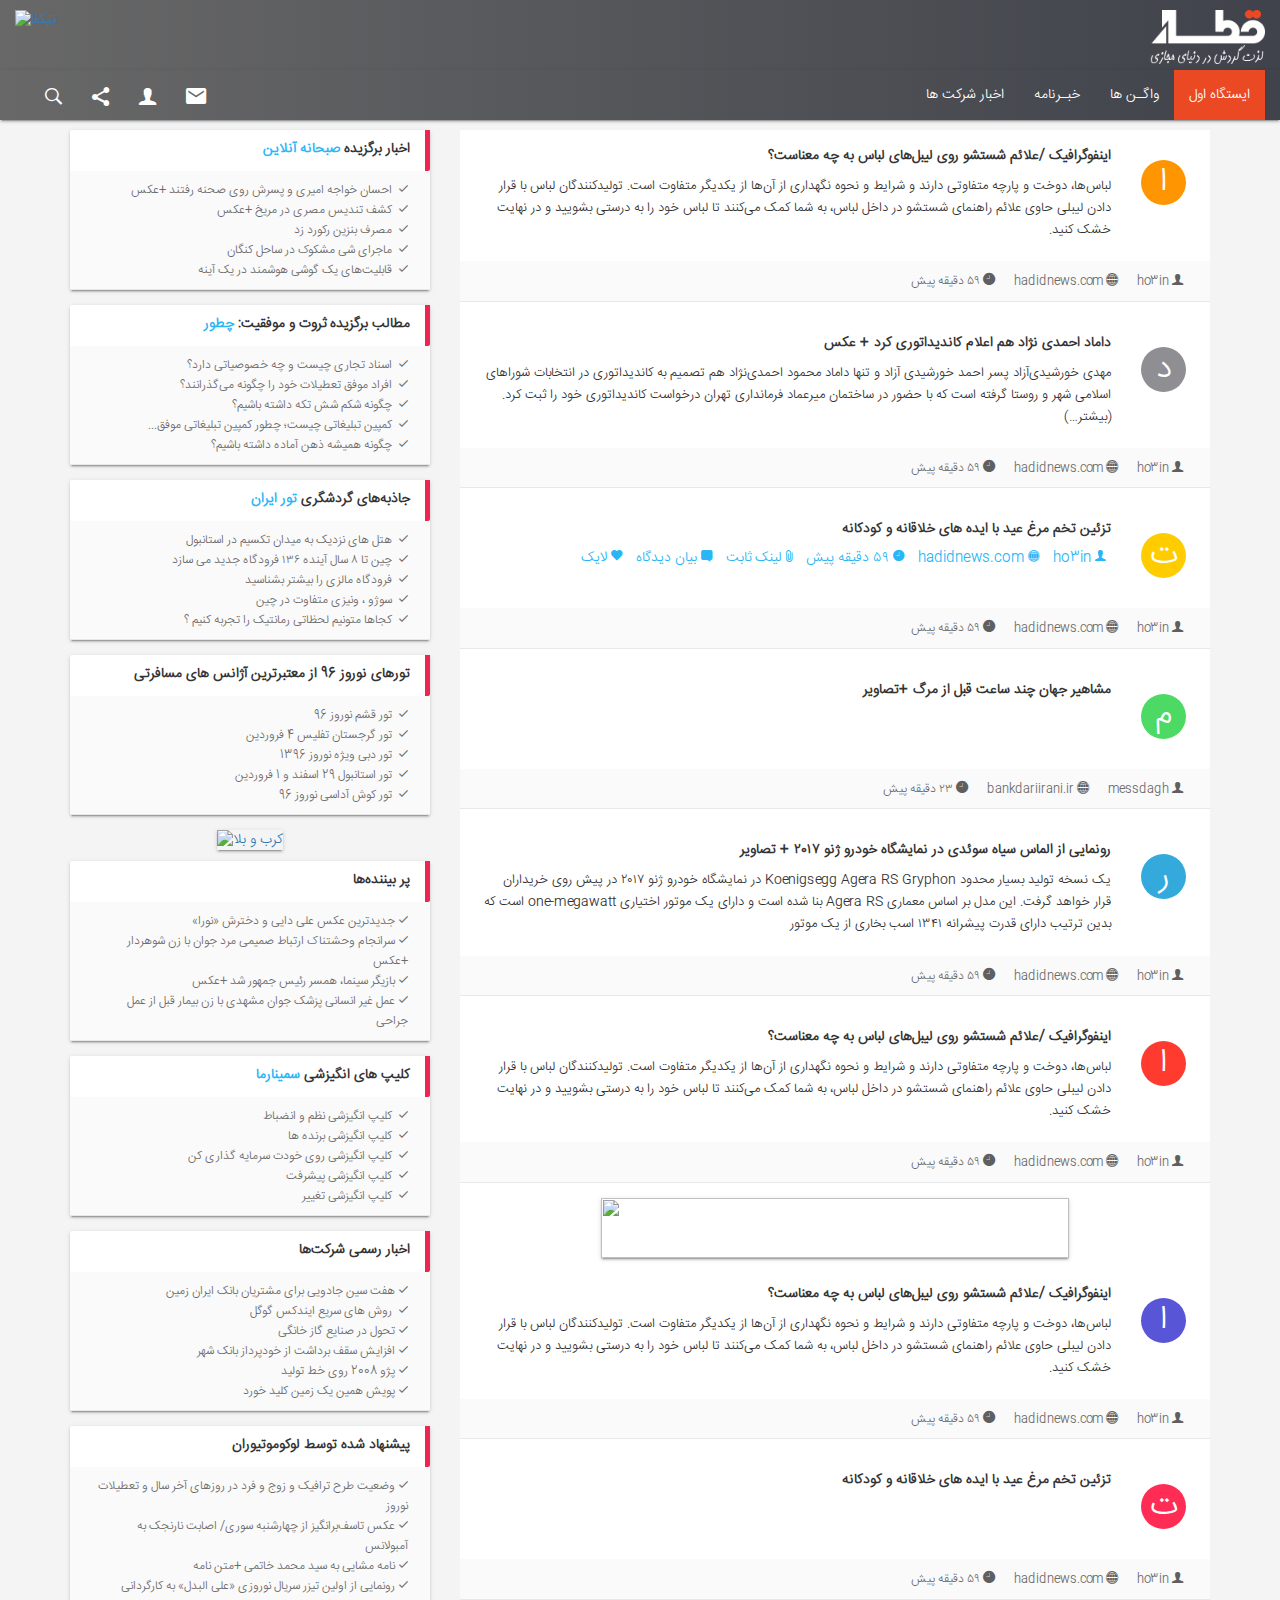
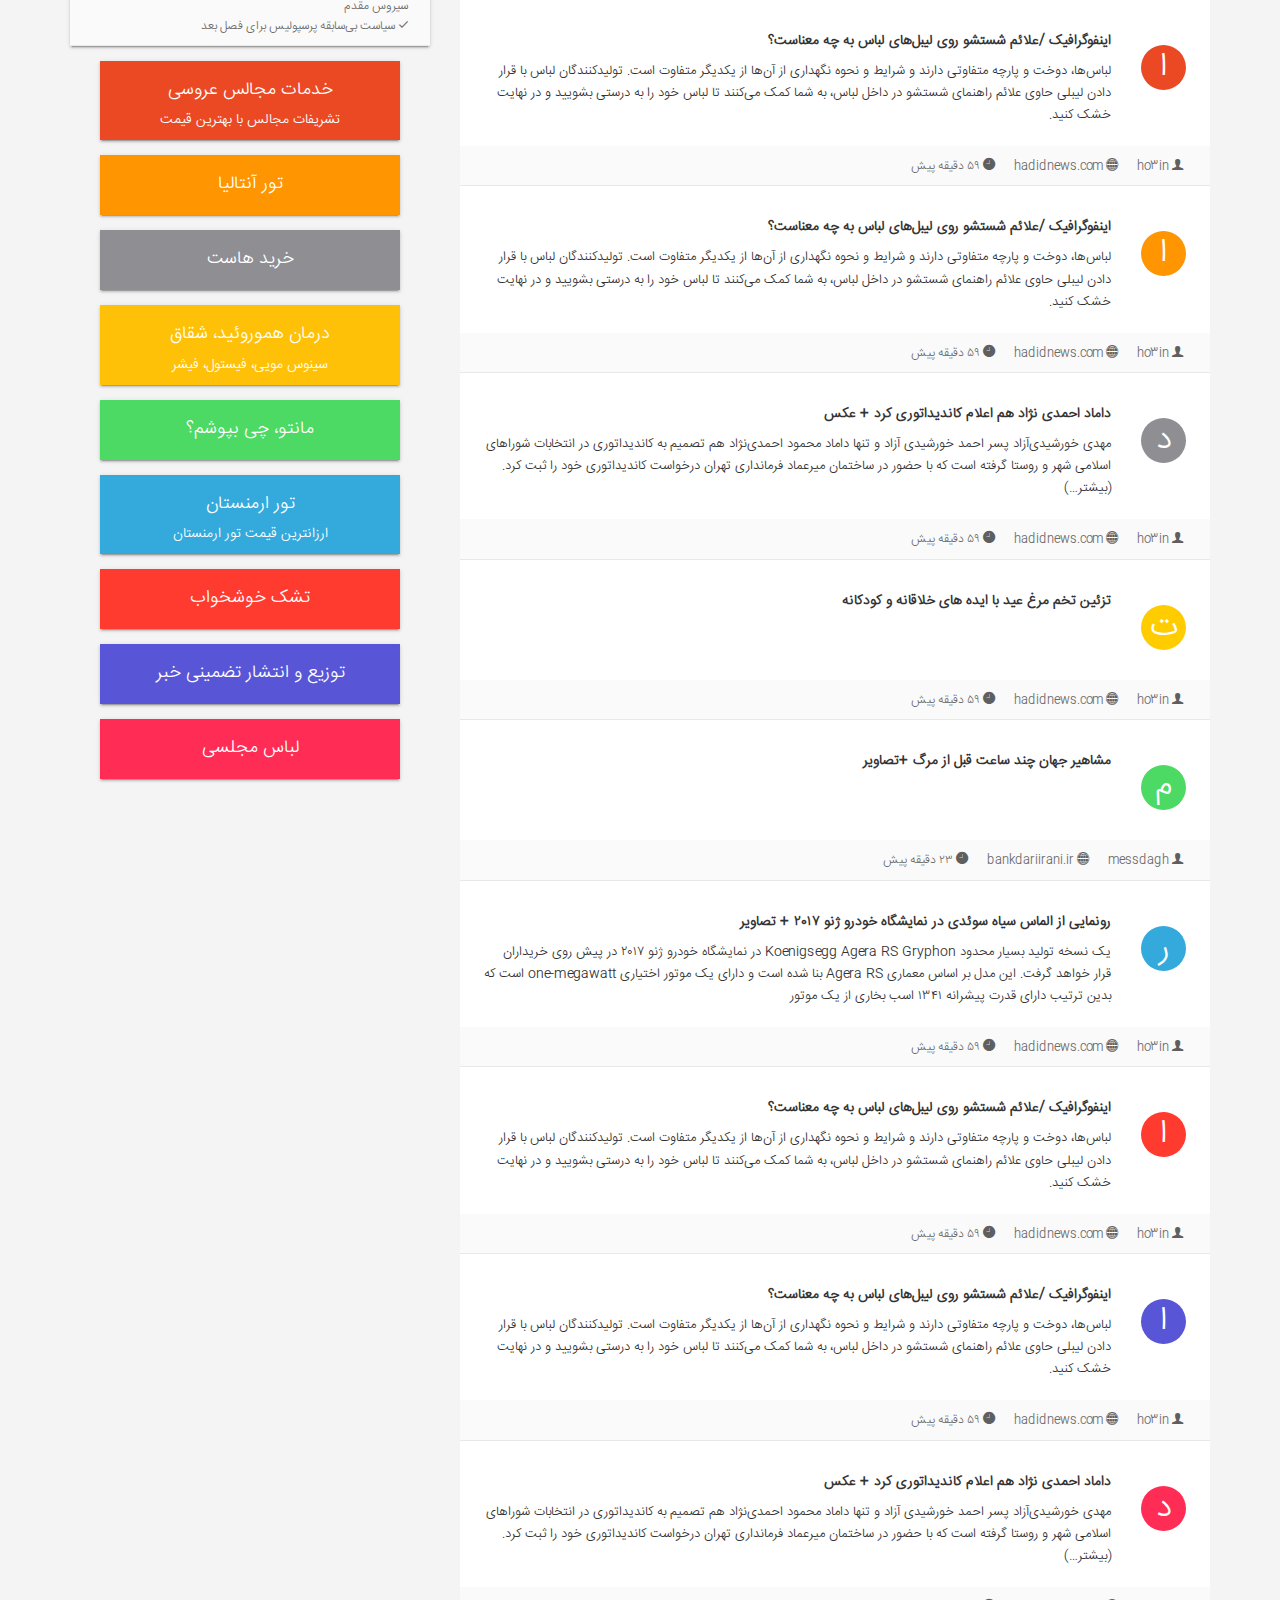
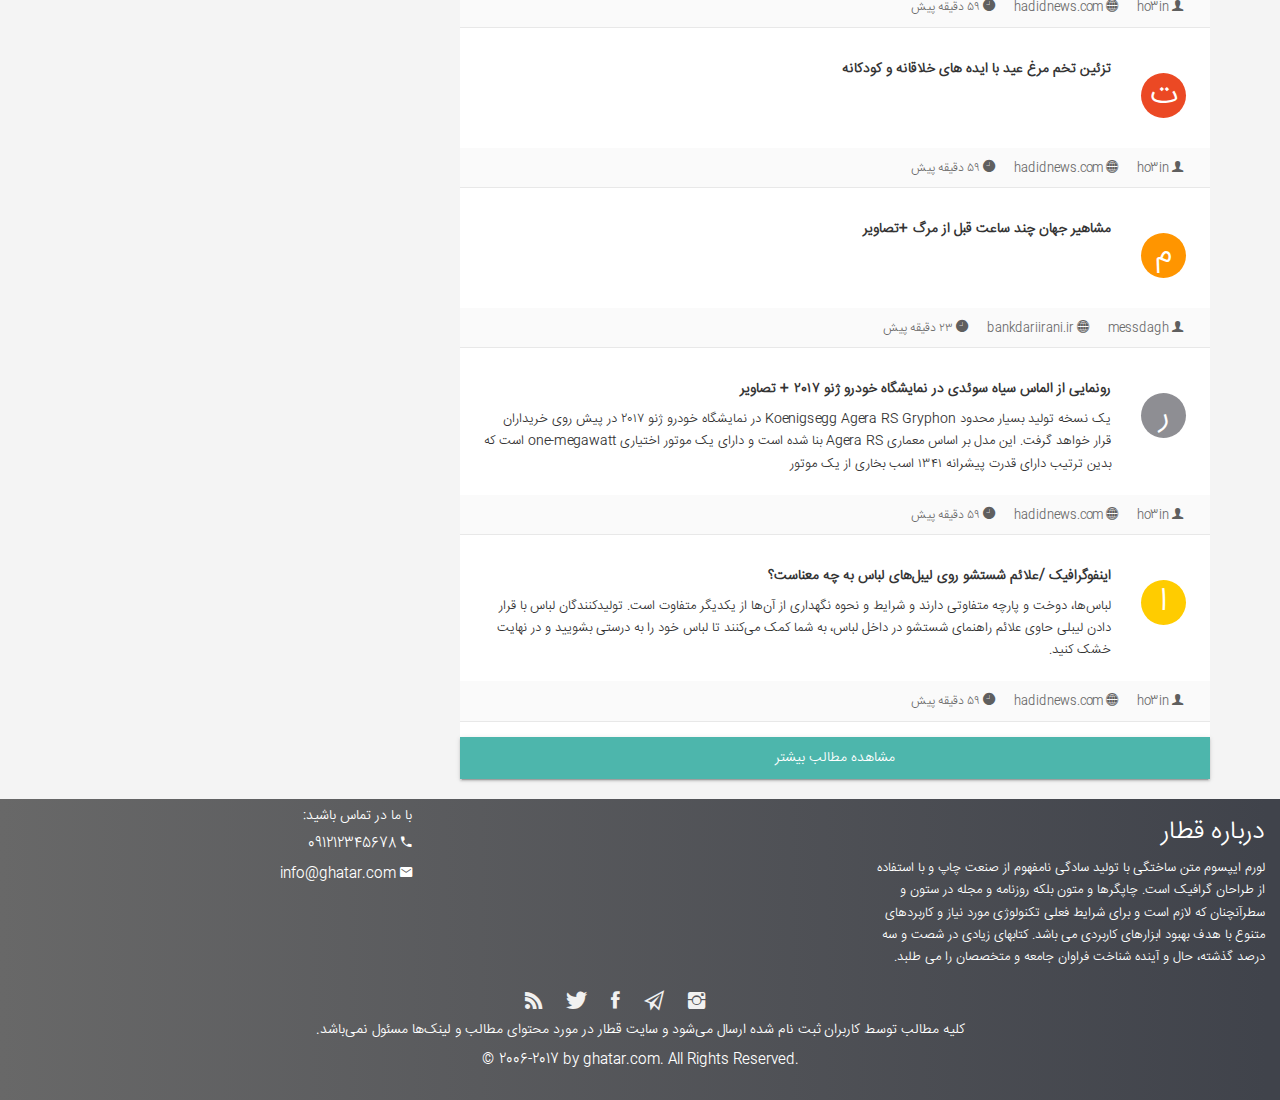
==== commit 0d310da6: "change Index" ====
--- a/index.html
+++ b/index.html
@@ -2,7 +2,8 @@
 <html lang="fa">
 <head>
     <meta charset="UTF-8">
-    <meta name="viewport" content="width=device-width, user-scalable=no, initial-scale=1.0, maximum-scale=1.0, minimum-scale=1.0">
+    <meta name="viewport"
+          content="width=device-width, user-scalable=no, initial-scale=1.0, maximum-scale=1.0, minimum-scale=1.0">
     <meta http-equiv="X-UA-Compatible" content="ie=edge">
     <meta name=keywords content="#">
     <meta name=description content="#">
@@ -111,1151 +112,1220 @@
     <div class="row">
         <!-------- Right side --------->
         <div class="col-xs-12 col-sm-7 col-md-8 right ">
-           <div class="right-section">
-               <div class="card">
-                   <a href="#">
-                       <div class="card-content" data-avato-post>
-                           <div data-avato-cover class="avato"></div>
-                           <h3 class="card-title" data-avato-text>اینفوگرافیک /علائم شستشو روی لیبل‌های لباس به چه معناست؟</h3>
-                           <p>
-                               لباس&zwnj;ها، دوخت و پارچه&zwnj; متفاوتی دارند و شرایط و نحوه نگهداری از آن&zwnj;ها از
-                               یکدیگر
-                               متفاوت است. تولیدکنندگان لباس با قرار دادن لیبلی حاوی علائم راهنمای شستشو در داخل لباس، به
-                               شما
-                               کمک می&zwnj;کنند تا لباس خود را به درستی بشویید و در نهایت خشک کنید.
-                           </p>
-                       </div>
-                   </a>
-                   <div class="card-action">
-                       <ul class="list-inline">
-                           <li>
-                               <a href="#">
-                                   <i class="ion-person"></i>
-                                   ho3in
-                               </a>
-                           </li>
-                           <li>
-                               <a href="#">
-                                   <i class="ion-ios-world"></i>
-                                   hadidnews.com
-                               </a>
-                           </li>
-                           <li>
-                               <a href="#">
-                                   <i class="ion-ios-clock"></i>
-                                   ۵۹ دقیقه پیش
-                               </a>
-                           </li>
-                           <li>
-                               <a href="#" class="will-hide">
-                                   <i class="ion-android-attach"></i>
-                                   لینک ثابت
-                               </a>
-                           </li>
-                           <li>
-                               <a href="#" class="will-hide">
-                                   <i class="ion-chatbox"></i>
-                                   بیان دیدگاه
-                               </a>
-                           </li>
-                           <li>
-                               <a href="#" class="will-hide">
-                                   <i class="ion-android-favorite"></i>
-                                   لایک
-                               </a>
-                           </li>
-                       </ul>
-
-
-                   </div>
-               </div>
-               <div class="card">
-                   <a href="#">
-                       <div class="card-content" data-avato-post>
-                           <div data-avato-cover class="avato"></div>
-                           <h3 class="card-title" data-avato-text>داماد احمدی‌ نژاد هم اعلام کاندیداتوری کرد + عکس</h3>
-                           <p>
-                               مهدی خورشیدی‌آزاد پسر احمد خورشیدی آزاد و تنها داماد محمود احمدی‌نژاد هم تصمیم به کاندیداتوری در انتخابات شوراهای اسلامی شهر و روستا گرفته است که با حضور در ساختمان میرعماد فرمانداری تهران درخواست کاندیداتوری خود را ثبت کرد. (بیشتر…)
-                           </p>
-                       </div>
-                   </a>
-                   <div class="card-action">
-                       <ul class="list-inline">
-                           <li>
-                               <a href="#">
-                                   <i class="ion-person"></i>
-                                   ho3in
-                               </a>
-                           </li>
-                           <li>
-                               <a href="#">
-                                   <i class="ion-ios-world"></i>
-                                   hadidnews.com
-                               </a>
-                           </li>
-                           <li>
-                               <a href="#">
-                                   <i class="ion-ios-clock"></i>
-                                   ۵۹ دقیقه پیش
-                               </a>
-                           </li>
-                           <li>
-                               <a href="#" class="will-hide">
-                                   <i class="ion-android-attach"></i>
-                                   لینک ثابت
-                               </a>
-                           </li>
-                           <li>
-                               <a href="#" class="will-hide">
-                                   <i class="ion-chatbox"></i>
-                                   بیان دیدگاه
-                               </a>
-                           </li>
-                           <li>
-                               <a href="#" class="will-hide">
-                                   <i class="ion-android-favorite"></i>
-                                   لایک
-                               </a>
-                           </li>
-                       </ul>
-
-
-                   </div>
-               </div>
-               <div class="card">
-                   <a href="#">
-                       <div class="card-content" data-avato-post>
-                           <div data-avato-cover class="avato"></div>
-                           <h3 class="card-title" data-avato-text>تزئین تخم مرغ عید با ایده های خلاقانه و کودکانه</h3>
-                       </div>
-                   </a>
-                   <div class="card-action">
-                       <ul class="list-inline">
-                           <li>
-                               <a href="#">
-                                   <i class="ion-person"></i>
-                                   ho3in
-                               </a>
-                           </li>
-                           <li>
-                               <a href="#">
-                                   <i class="ion-ios-world"></i>
-                                   hadidnews.com
-                               </a>
-                           </li>
-                           <li>
-                               <a href="#">
-                                   <i class="ion-ios-clock"></i>
-                                   ۵۹ دقیقه پیش
-                               </a>
-                           </li>
-                           <li>
-                               <a href="#" class="will-hide">
-                                   <i class="ion-android-attach"></i>
-                                   لینک ثابت
-                               </a>
-                           </li>
-                           <li>
-                               <a href="#" class="will-hide">
-                                   <i class="ion-chatbox"></i>
-                                   بیان دیدگاه
-                               </a>
-                           </li>
-                           <li>
-                               <a href="#" class="will-hide">
-                                   <i class="ion-android-favorite"></i>
-                                   لایک
-                               </a>
-                           </li>
-                       </ul>
-
-
-                   </div>
-               </div>
-               <div class="card">
-                   <a href="#">
-                       <div class="card-content" data-avato-post>
-                           <div data-avato-cover class="avato"></div>
-                           <h3 class="card-title" data-avato-text>مشاهیر جهان چند ساعت قبل از مرگ +تصاویر</h3>
-                       </div>
-                   </a>
-                   <div class="clearfix"></div>
-                   <div class="card-action">
-                       <ul class="list-inline">
-                           <li>
-                               <a href="#">
-                                   <i class="ion-person"></i>
-                                   messdagh
-                               </a>
-                           </li>
-                           <li>
-                               <a href="#">
-                                   <i class="ion-ios-world"></i>
-                                   bankdariirani.ir
-                               </a>
-                           </li>
-                           <li>
-                               <a href="#">
-                                   <i class="ion-ios-clock"></i>
-                                   ۲۳ دقیقه پیش
-                               </a>
-                           </li>
-                           <li>
-                               <a href="#" class="will-hide">
-                                   <i class="ion-android-attach"></i>
-                                   لینک ثابت
-                               </a>
-                           </li>
-                           <li>
-                               <a href="#" class="will-hide">
-                                   <i class="ion-chatbox"></i>
-                                   بیان دیدگاه
-                               </a>
-                           </li>
-                           <li>
-                               <a href="#" class="will-hide">
-                                   <i class="ion-android-favorite"></i>
-                                   لایک
-                               </a>
-                           </li>
-                       </ul>
-
-
-                   </div>
-               </div>
-               <div class="card">
-                   <a href="#">
-                       <div class="card-content" data-avato-post>
-                           <div data-avato-cover class="avato"></div>
-                           <h3 class="card-title" data-avato-text> رونمایی از الماس سیاه سوئدی در نمایشگاه خودرو ژنو ۲۰۱۷ + تصاویر</h3>
-                           <p>
-                               یک نسخه تولید بسیار محدود Koenigsegg Agera RS Gryphon در نمایشگاه خودرو ژنو ۲۰۱۷ در پیش روی
-                               خریداران قرار خواهد گرفت. این مدل بر اساس معماری Agera RS بنا شده است و دارای یک موتور
-                               اختیاری one-megawatt است که بدین ترتیب دارای قدرت پیشرانه ۱۳۴۱ اسب بخاری از یک موتور
-                           </p>
-                       </div>
-                   </a>
-                   <div class="card-action">
-                       <ul class="list-inline">
-                           <li>
-                               <a href="#">
-                                   <i class="ion-person"></i>
-                                   ho3in
-                               </a>
-                           </li>
-                           <li>
-                               <a href="#">
-                                   <i class="ion-ios-world"></i>
-                                   hadidnews.com
-                               </a>
-                           </li>
-                           <li>
-                               <a href="#">
-                                   <i class="ion-ios-clock"></i>
-                                   ۵۹ دقیقه پیش
-                               </a>
-                           </li>
-                           <li>
-                               <a href="#" class="will-hide">
-                                   <i class="ion-android-attach"></i>
-                                   لینک ثابت
-                               </a>
-                           </li>
-                           <li>
-                               <a href="#" class="will-hide">
-                                   <i class="ion-chatbox"></i>
-                                   بیان دیدگاه
-                               </a>
-                           </li>
-                           <li>
-                               <a href="#" class="will-hide">
-                                   <i class="ion-android-favorite"></i>
-                                   لایک
-                               </a>
-                           </li>
-                       </ul>
-
-
-                   </div>
-               </div>
-               <div class="card">
-                   <a href="#">
-                       <div class="card-content" data-avato-post>
-                           <div data-avato-cover class="avato"></div>
-                           <h3 class="card-title" data-avato-text>اینفوگرافیک /علائم شستشو روی لیبل‌های لباس به چه معناست؟</h3>
-                           <p>
-                               لباس&zwnj;ها، دوخت و پارچه&zwnj; متفاوتی دارند و شرایط و نحوه نگهداری از آن&zwnj;ها از
-                               یکدیگر
-                               متفاوت است. تولیدکنندگان لباس با قرار دادن لیبلی حاوی علائم راهنمای شستشو در داخل لباس، به
-                               شما
-                               کمک می&zwnj;کنند تا لباس خود را به درستی بشویید و در نهایت خشک کنید.
-                           </p>
-                       </div>
-                   </a>
-                   <div class="card-action">
-                       <ul class="list-inline">
-                           <li>
-                               <a href="#">
-                                   <i class="ion-person"></i>
-                                   ho3in
-                               </a>
-                           </li>
-                           <li>
-                               <a href="#">
-                                   <i class="ion-ios-world"></i>
-                                   hadidnews.com
-                               </a>
-                           </li>
-                           <li>
-                               <a href="#">
-                                   <i class="ion-ios-clock"></i>
-                                   ۵۹ دقیقه پیش
-                               </a>
-                           </li>
-                           <li>
-                               <a href="#" class="will-hide">
-                                   <i class="ion-android-attach"></i>
-                                   لینک ثابت
-                               </a>
-                           </li>
-                           <li>
-                               <a href="#" class="will-hide">
-                                   <i class="ion-chatbox"></i>
-                                   بیان دیدگاه
-                               </a>
-                           </li>
-                           <li>
-                               <a href="#" class="will-hide">
-                                   <i class="ion-android-favorite"></i>
-                                   لایک
-                               </a>
-                           </li>
-                       </ul>
-
-
-                   </div>
-               </div>
-               <div class="ad">
-                   <a href="http://ad-track.anetwork.ir/nclick/g/VaOCMahHhvwyrSQqo0wgVpeNcyLNWEG6aNTbZOdFYZLQHUfctL2M7Ve9mC3mDvyYN/aHR0cDovL2JsYXh1cC5jb20vZmEvP3V0bV9zb3VyY2U9QW5ldHdvcmsmdXRtX2NhbXBhaWduPXdpbmRvd3MmdXRtX21lZGl1bT1jcGMmdXRtX3Rlcm09W3B1Ymxpc2hlci1pZF0mdXRtX2NvbnRlbnQ9NDY4eDYw"
-                      target="_blank" id="link">
-                       <img src="//static.anetwork.ir/banner/37724824168253668977.gif" width="468" height="60" border="0">
-                   </a>
-               </div>
-               <div class="card">
-                   <a href="#">
-                       <div class="card-content"  data-avato-post>
-                           <div data-avato-cover class="avato"></div>
-                           <h3 class="card-title" data-avato-text>اینفوگرافیک /علائم شستشو روی لیبل‌های لباس به چه معناست؟</h3>
-                           <p>
-                               لباس&zwnj;ها، دوخت و پارچه&zwnj; متفاوتی دارند و شرایط و نحوه نگهداری از آن&zwnj;ها از
-                               یکدیگر
-                               متفاوت است. تولیدکنندگان لباس با قرار دادن لیبلی حاوی علائم راهنمای شستشو در داخل لباس، به
-                               شما
-                               کمک می&zwnj;کنند تا لباس خود را به درستی بشویید و در نهایت خشک کنید.
-                           </p>
-                       </div>
-                   </a>
-                   <div class="card-action">
-                       <ul class="list-inline">
-                           <li>
-                               <a href="#">
-                                   <i class="ion-person"></i>
-                                   ho3in
-                               </a>
-                           </li>
-                           <li>
-                               <a href="#">
-                                   <i class="ion-ios-world"></i>
-                                   hadidnews.com
-                               </a>
-                           </li>
-                           <li>
-                               <a href="#">
-                                   <i class="ion-ios-clock"></i>
-                                   ۵۹ دقیقه پیش
-                               </a>
-                           </li>
-                           <li>
-                               <a href="#" class="will-hide">
-                                   <i class="ion-android-attach"></i>
-                                   لینک ثابت
-                               </a>
-                           </li>
-                           <li>
-                               <a href="#" class="will-hide">
-                                   <i class="ion-chatbox"></i>
-                                   بیان دیدگاه
-                               </a>
-                           </li>
-                           <li>
-                               <a href="#" class="will-hide">
-                                   <i class="ion-android-favorite"></i>
-                                   لایک
-                               </a>
-                           </li>
-                       </ul>
-
-
-                   </div>
-               </div>
-               <div class="card">
-                   <a href="#">
-                       <div class="card-content"  data-avato-post>
-                           <div data-avato-cover class="avato"></div>
-                           <h3 class="card-title" data-avato-text>تزئین تخم مرغ عید با ایده های خلاقانه و کودکانه</h3>
-                       </div>
-                   </a>
-                   <div class="card-action">
-                       <ul class="list-inline">
-                           <li>
-                               <a href="#">
-                                   <i class="ion-person"></i>
-                                   ho3in
-                               </a>
-                           </li>
-                           <li>
-                               <a href="#">
-                                   <i class="ion-ios-world"></i>
-                                   hadidnews.com
-                               </a>
-                           </li>
-                           <li>
-                               <a href="#">
-                                   <i class="ion-ios-clock"></i>
-                                   ۵۹ دقیقه پیش
-                               </a>
-                           </li>
-                           <li>
-                               <a href="#" class="will-hide">
-                                   <i class="ion-android-attach"></i>
-                                   لینک ثابت
-                               </a>
-                           </li>
-                           <li>
-                               <a href="#" class="will-hide">
-                                   <i class="ion-chatbox"></i>
-                                   بیان دیدگاه
-                               </a>
-                           </li>
-                           <li>
-                               <a href="#" class="will-hide">
-                                   <i class="ion-android-favorite"></i>
-                                   لایک
-                               </a>
-                           </li>
-                       </ul>
-
-
-                   </div>
-               </div>
-               <div class="card">
-                   <a href="#">
-                       <div class="card-content"  data-avato-post>
-                           <div data-avato-cover class="avato"></div>
-                           <h3 class="card-title" data-avato-text>اینفوگرافیک /علائم شستشو روی لیبل‌های لباس به چه معناست؟</h3>
-                           <p>
-                               لباس&zwnj;ها، دوخت و پارچه&zwnj; متفاوتی دارند و شرایط و نحوه نگهداری از آن&zwnj;ها از
-                               یکدیگر
-                               متفاوت است. تولیدکنندگان لباس با قرار دادن لیبلی حاوی علائم راهنمای شستشو در داخل لباس، به
-                               شما
-                               کمک می&zwnj;کنند تا لباس خود را به درستی بشویید و در نهایت خشک کنید.
-                           </p>
-                       </div>
-                   </a>
-                   <div class="card-action">
-                       <ul class="list-inline">
-                           <li>
-                               <a href="#">
-                                   <i class="ion-person"></i>
-                                   ho3in
-                               </a>
-                           </li>
-                           <li>
-                               <a href="#">
-                                   <i class="ion-ios-world"></i>
-                                   hadidnews.com
-                               </a>
-                           </li>
-                           <li>
-                               <a href="#">
-                                   <i class="ion-ios-clock"></i>
-                                   ۵۹ دقیقه پیش
-                               </a>
-                           </li>
-                           <li>
-                               <a href="#" class="will-hide">
-                                   <i class="ion-android-attach"></i>
-                                   لینک ثابت
-                               </a>
-                           </li>
-                           <li>
-                               <a href="#" class="will-hide">
-                                   <i class="ion-chatbox"></i>
-                                   بیان دیدگاه
-                               </a>
-                           </li>
-                           <li>
-                               <a href="#" class="will-hide">
-                                   <i class="ion-android-favorite"></i>
-                                   لایک
-                               </a>
-                           </li>
-                       </ul>
-
-
-                   </div>
-               </div>
-               <div class="card">
-                   <a href="#">
-                       <div class="card-content" data-avato-post>
-                           <div data-avato-cover class="avato"></div>
-                           <h3 class="card-title" data-avato-text>اینفوگرافیک /علائم شستشو روی لیبل‌های لباس به چه معناست؟</h3>
-                           <p>
-                               لباس&zwnj;ها، دوخت و پارچه&zwnj; متفاوتی دارند و شرایط و نحوه نگهداری از آن&zwnj;ها از
-                               یکدیگر
-                               متفاوت است. تولیدکنندگان لباس با قرار دادن لیبلی حاوی علائم راهنمای شستشو در داخل لباس، به
-                               شما
-                               کمک می&zwnj;کنند تا لباس خود را به درستی بشویید و در نهایت خشک کنید.
-                           </p>
-                       </div>
-                   </a>
-                   <div class="card-action">
-                       <ul class="list-inline">
-                           <li>
-                               <a href="#">
-                                   <i class="ion-person"></i>
-                                   ho3in
-                               </a>
-                           </li>
-                           <li>
-                               <a href="#">
-                                   <i class="ion-ios-world"></i>
-                                   hadidnews.com
-                               </a>
-                           </li>
-                           <li>
-                               <a href="#">
-                                   <i class="ion-ios-clock"></i>
-                                   ۵۹ دقیقه پیش
-                               </a>
-                           </li>
-                           <li>
-                               <a href="#" class="will-hide">
-                                   <i class="ion-android-attach"></i>
-                                   لینک ثابت
-                               </a>
-                           </li>
-                           <li>
-                               <a href="#" class="will-hide">
-                                   <i class="ion-chatbox"></i>
-                                   بیان دیدگاه
-                               </a>
-                           </li>
-                           <li>
-                               <a href="#" class="will-hide">
-                                   <i class="ion-android-favorite"></i>
-                                   لایک
-                               </a>
-                           </li>
-                       </ul>
-
-
-                   </div>
-               </div>
-               <div class="card">
-                   <a href="#">
-                       <div class="card-content" data-avato-post>
-                           <div data-avato-cover class="avato"></div>
-                           <h3 class="card-title" data-avato-text>داماد احمدی‌ نژاد هم اعلام کاندیداتوری کرد + عکس</h3>
-                           <p>
-                               مهدی خورشیدی‌آزاد پسر احمد خورشیدی آزاد و تنها داماد محمود احمدی‌نژاد هم تصمیم به کاندیداتوری در انتخابات شوراهای اسلامی شهر و روستا گرفته است که با حضور در ساختمان میرعماد فرمانداری تهران درخواست کاندیداتوری خود را ثبت کرد. (بیشتر…)
-                           </p>
-                       </div>
-                   </a>
-                   <div class="card-action">
-                       <ul class="list-inline">
-                           <li>
-                               <a href="#">
-                                   <i class="ion-person"></i>
-                                   ho3in
-                               </a>
-                           </li>
-                           <li>
-                               <a href="#">
-                                   <i class="ion-ios-world"></i>
-                                   hadidnews.com
-                               </a>
-                           </li>
-                           <li>
-                               <a href="#">
-                                   <i class="ion-ios-clock"></i>
-                                   ۵۹ دقیقه پیش
-                               </a>
-                           </li>
-                           <li>
-                               <a href="#" class="will-hide">
-                                   <i class="ion-android-attach"></i>
-                                   لینک ثابت
-                               </a>
-                           </li>
-                           <li>
-                               <a href="#" class="will-hide">
-                                   <i class="ion-chatbox"></i>
-                                   بیان دیدگاه
-                               </a>
-                           </li>
-                           <li>
-                               <a href="#" class="will-hide">
-                                   <i class="ion-android-favorite"></i>
-                                   لایک
-                               </a>
-                           </li>
-                       </ul>
-
-
-                   </div>
-               </div>
-               <div class="card">
-                   <a href="#">
-                       <div class="card-content" data-avato-post>
-                           <div data-avato-cover class="avato"></div>
-                           <h3 class="card-title" data-avato-text>تزئین تخم مرغ عید با ایده های خلاقانه و کودکانه</h3>
-                       </div>
-                   </a>
-                   <div class="card-action">
-                       <ul class="list-inline">
-                           <li>
-                               <a href="#">
-                                   <i class="ion-person"></i>
-                                   ho3in
-                               </a>
-                           </li>
-                           <li>
-                               <a href="#">
-                                   <i class="ion-ios-world"></i>
-                                   hadidnews.com
-                               </a>
-                           </li>
-                           <li>
-                               <a href="#">
-                                   <i class="ion-ios-clock"></i>
-                                   ۵۹ دقیقه پیش
-                               </a>
-                           </li>
-                           <li>
-                               <a href="#" class="will-hide">
-                                   <i class="ion-android-attach"></i>
-                                   لینک ثابت
-                               </a>
-                           </li>
-                           <li>
-                               <a href="#" class="will-hide">
-                                   <i class="ion-chatbox"></i>
-                                   بیان دیدگاه
-                               </a>
-                           </li>
-                           <li>
-                               <a href="#" class="will-hide">
-                                   <i class="ion-android-favorite"></i>
-                                   لایک
-                               </a>
-                           </li>
-                       </ul>
-
-
-                   </div>
-               </div>
-               <div class="card">
-                   <a href="#">
-                       <div class="card-content" data-avato-post>
-                           <div data-avato-cover class="avato"></div>
-                           <h3 class="card-title" data-avato-text>مشاهیر جهان چند ساعت قبل از مرگ +تصاویر</h3>
-                       </div>
-                   </a>
-                   <div class="clearfix"></div>
-                   <div class="card-action">
-                       <ul class="list-inline">
-                           <li>
-                               <a href="#">
-                                   <i class="ion-person"></i>
-                                   messdagh
-                               </a>
-                           </li>
-                           <li>
-                               <a href="#">
-                                   <i class="ion-ios-world"></i>
-                                   bankdariirani.ir
-                               </a>
-                           </li>
-                           <li>
-                               <a href="#">
-                                   <i class="ion-ios-clock"></i>
-                                   ۲۳ دقیقه پیش
-                               </a>
-                           </li>
-                           <li>
-                               <a href="#" class="will-hide">
-                                   <i class="ion-android-attach"></i>
-                                   لینک ثابت
-                               </a>
-                           </li>
-                           <li>
-                               <a href="#" class="will-hide">
-                                   <i class="ion-chatbox"></i>
-                                   بیان دیدگاه
-                               </a>
-                           </li>
-                           <li>
-                               <a href="#" class="will-hide">
-                                   <i class="ion-android-favorite"></i>
-                                   لایک
-                               </a>
-                           </li>
-                       </ul>
-
-
-                   </div>
-               </div>
-               <div class="card">
-                   <a href="#">
-                       <div class="card-content" data-avato-post>
-                           <div data-avato-cover class="avato"></div>
-                           <h3 class="card-title" data-avato-text> رونمایی از الماس سیاه سوئدی در نمایشگاه خودرو ژنو ۲۰۱۷ + تصاویر</h3>
-                           <p>
-                               یک نسخه تولید بسیار محدود Koenigsegg Agera RS Gryphon در نمایشگاه خودرو ژنو ۲۰۱۷ در پیش روی
-                               خریداران قرار خواهد گرفت. این مدل بر اساس معماری Agera RS بنا شده است و دارای یک موتور
-                               اختیاری one-megawatt است که بدین ترتیب دارای قدرت پیشرانه ۱۳۴۱ اسب بخاری از یک موتور
-                           </p>
-                       </div>
-                   </a>
-                   <div class="card-action">
-                       <ul class="list-inline">
-                           <li>
-                               <a href="#">
-                                   <i class="ion-person"></i>
-                                   ho3in
-                               </a>
-                           </li>
-                           <li>
-                               <a href="#">
-                                   <i class="ion-ios-world"></i>
-                                   hadidnews.com
-                               </a>
-                           </li>
-                           <li>
-                               <a href="#">
-                                   <i class="ion-ios-clock"></i>
-                                   ۵۹ دقیقه پیش
-                               </a>
-                           </li>
-                           <li>
-                               <a href="#" class="will-hide">
-                                   <i class="ion-android-attach"></i>
-                                   لینک ثابت
-                               </a>
-                           </li>
-                           <li>
-                               <a href="#" class="will-hide">
-                                   <i class="ion-chatbox"></i>
-                                   بیان دیدگاه
-                               </a>
-                           </li>
-                           <li>
-                               <a href="#" class="will-hide">
-                                   <i class="ion-android-favorite"></i>
-                                   لایک
-                               </a>
-                           </li>
-                       </ul>
-
-
-                   </div>
-               </div>
-               <div class="card">
-                   <a href="#">
-                       <div class="card-content" data-avato-post>
-                           <div data-avato-cover class="avato"></div>
-                           <h3 class="card-title" data-avato-text>اینفوگرافیک /علائم شستشو روی لیبل‌های لباس به چه معناست؟</h3>
-                           <p>
-                               لباس&zwnj;ها، دوخت و پارچه&zwnj; متفاوتی دارند و شرایط و نحوه نگهداری از آن&zwnj;ها از
-                               یکدیگر
-                               متفاوت است. تولیدکنندگان لباس با قرار دادن لیبلی حاوی علائم راهنمای شستشو در داخل لباس، به
-                               شما
-                               کمک می&zwnj;کنند تا لباس خود را به درستی بشویید و در نهایت خشک کنید.
-                           </p>
-                       </div>
-                   </a>
-                   <div class="card-action">
-                       <ul class="list-inline">
-                           <li>
-                               <a href="#">
-                                   <i class="ion-person"></i>
-                                   ho3in
-                               </a>
-                           </li>
-                           <li>
-                               <a href="#">
-                                   <i class="ion-ios-world"></i>
-                                   hadidnews.com
-                               </a>
-                           </li>
-                           <li>
-                               <a href="#">
-                                   <i class="ion-ios-clock"></i>
-                                   ۵۹ دقیقه پیش
-                               </a>
-                           </li>
-                           <li>
-                               <a href="#" class="will-hide">
-                                   <i class="ion-android-attach"></i>
-                                   لینک ثابت
-                               </a>
-                           </li>
-                           <li>
-                               <a href="#" class="will-hide">
-                                   <i class="ion-chatbox"></i>
-                                   بیان دیدگاه
-                               </a>
-                           </li>
-                           <li>
-                               <a href="#" class="will-hide">
-                                   <i class="ion-android-favorite"></i>
-                                   لایک
-                               </a>
-                           </li>
-                       </ul>
-
-
-                   </div>
-               </div>
-               <div class="card">
-                   <a href="#">
-                       <div class="card-content" data-avato-post>
-                           <div data-avato-cover class="avato"></div>
-                           <h3 class="card-title" data-avato-text>اینفوگرافیک /علائم شستشو روی لیبل‌های لباس به چه معناست؟</h3>
-                           <p>
-                               لباس&zwnj;ها، دوخت و پارچه&zwnj; متفاوتی دارند و شرایط و نحوه نگهداری از آن&zwnj;ها از
-                               یکدیگر
-                               متفاوت است. تولیدکنندگان لباس با قرار دادن لیبلی حاوی علائم راهنمای شستشو در داخل لباس، به
-                               شما
-                               کمک می&zwnj;کنند تا لباس خود را به درستی بشویید و در نهایت خشک کنید.
-                           </p>
-                       </div>
-                   </a>
-                   <div class="card-action">
-                       <ul class="list-inline">
-                           <li>
-                               <a href="#">
-                                   <i class="ion-person"></i>
-                                   ho3in
-                               </a>
-                           </li>
-                           <li>
-                               <a href="#">
-                                   <i class="ion-ios-world"></i>
-                                   hadidnews.com
-                               </a>
-                           </li>
-                           <li>
-                               <a href="#">
-                                   <i class="ion-ios-clock"></i>
-                                   ۵۹ دقیقه پیش
-                               </a>
-                           </li>
-                           <li>
-                               <a href="#" class="will-hide">
-                                   <i class="ion-android-attach"></i>
-                                   لینک ثابت
-                               </a>
-                           </li>
-                           <li>
-                               <a href="#" class="will-hide">
-                                   <i class="ion-chatbox"></i>
-                                   بیان دیدگاه
-                               </a>
-                           </li>
-                           <li>
-                               <a href="#" class="will-hide">
-                                   <i class="ion-android-favorite"></i>
-                                   لایک
-                               </a>
-                           </li>
-                       </ul>
-
-
-                   </div>
-               </div>
-               <div class="card">
-                   <a href="#">
-                       <div class="card-content" data-avato-post>
-                           <div data-avato-cover class="avato"></div>
-                           <h3 class="card-title" data-avato-text>داماد احمدی‌ نژاد هم اعلام کاندیداتوری کرد + عکس</h3>
-                           <p>
-                               مهدی خورشیدی‌آزاد پسر احمد خورشیدی آزاد و تنها داماد محمود احمدی‌نژاد هم تصمیم به کاندیداتوری در انتخابات شوراهای اسلامی شهر و روستا گرفته است که با حضور در ساختمان میرعماد فرمانداری تهران درخواست کاندیداتوری خود را ثبت کرد. (بیشتر…)
-                           </p>
-                       </div>
-                   </a>
-                   <div class="card-action">
-                       <ul class="list-inline">
-                           <li>
-                               <a href="#">
-                                   <i class="ion-person"></i>
-                                   ho3in
-                               </a>
-                           </li>
-                           <li>
-                               <a href="#">
-                                   <i class="ion-ios-world"></i>
-                                   hadidnews.com
-                               </a>
-                           </li>
-                           <li>
-                               <a href="#">
-                                   <i class="ion-ios-clock"></i>
-                                   ۵۹ دقیقه پیش
-                               </a>
-                           </li>
-                           <li>
-                               <a href="#" class="will-hide">
-                                   <i class="ion-android-attach"></i>
-                                   لینک ثابت
-                               </a>
-                           </li>
-                           <li>
-                               <a href="#" class="will-hide">
-                                   <i class="ion-chatbox"></i>
-                                   بیان دیدگاه
-                               </a>
-                           </li>
-                           <li>
-                               <a href="#" class="will-hide">
-                                   <i class="ion-android-favorite"></i>
-                                   لایک
-                               </a>
-                           </li>
-                       </ul>
-
-
-                   </div>
-               </div>
-               <div class="card">
-                   <a href="#">
-                       <div class="card-content" data-avato-post>
-                           <div data-avato-cover class="avato"></div>
-                           <h3 class="card-title" data-avato-text>تزئین تخم مرغ عید با ایده های خلاقانه و کودکانه</h3>
-                       </div>
-                   </a>
-                   <div class="card-action">
-                       <ul class="list-inline">
-                           <li>
-                               <a href="#">
-                                   <i class="ion-person"></i>
-                                   ho3in
-                               </a>
-                           </li>
-                           <li>
-                               <a href="#">
-                                   <i class="ion-ios-world"></i>
-                                   hadidnews.com
-                               </a>
-                           </li>
-                           <li>
-                               <a href="#">
-                                   <i class="ion-ios-clock"></i>
-                                   ۵۹ دقیقه پیش
-                               </a>
-                           </li>
-                           <li>
-                               <a href="#" class="will-hide">
-                                   <i class="ion-android-attach"></i>
-                                   لینک ثابت
-                               </a>
-                           </li>
-                           <li>
-                               <a href="#" class="will-hide">
-                                   <i class="ion-chatbox"></i>
-                                   بیان دیدگاه
-                               </a>
-                           </li>
-                           <li>
-                               <a href="#" class="will-hide">
-                                   <i class="ion-android-favorite"></i>
-                                   لایک
-                               </a>
-                           </li>
-                       </ul>
-
-
-                   </div>
-               </div>
-               <div class="card">
-                   <a href="#">
-                       <div class="card-content" data-avato-post>
-                           <div data-avato-cover class="avato"></div>
-                           <h3 class="card-title" data-avato-text>مشاهیر جهان چند ساعت قبل از مرگ +تصاویر</h3>
-                       </div>
-                   </a>
-                   <div class="clearfix"></div>
-                   <div class="card-action">
-                       <ul class="list-inline">
-                           <li>
-                               <a href="#">
-                                   <i class="ion-person"></i>
-                                   messdagh
-                               </a>
-                           </li>
-                           <li>
-                               <a href="#">
-                                   <i class="ion-ios-world"></i>
-                                   bankdariirani.ir
-                               </a>
-                           </li>
-                           <li>
-                               <a href="#">
-                                   <i class="ion-ios-clock"></i>
-                                   ۲۳ دقیقه پیش
-                               </a>
-                           </li>
-                           <li>
-                               <a href="#" class="will-hide">
-                                   <i class="ion-android-attach"></i>
-                                   لینک ثابت
-                               </a>
-                           </li>
-                           <li>
-                               <a href="#" class="will-hide">
-                                   <i class="ion-chatbox"></i>
-                                   بیان دیدگاه
-                               </a>
-                           </li>
-                           <li>
-                               <a href="#" class="will-hide">
-                                   <i class="ion-android-favorite"></i>
-                                   لایک
-                               </a>
-                           </li>
-                       </ul>
-
-
-                   </div>
-               </div>
-               <div class="card">
-                   <a href="#">
-                       <div class="card-content" data-avato-post>
-                           <div data-avato-cover class="avato"></div>
-                           <h3 class="card-title" data-avato-text> رونمایی از الماس سیاه سوئدی در نمایشگاه خودرو ژنو ۲۰۱۷ + تصاویر</h3>
-                           <p>
-                               یک نسخه تولید بسیار محدود Koenigsegg Agera RS Gryphon در نمایشگاه خودرو ژنو ۲۰۱۷ در پیش روی
-                               خریداران قرار خواهد گرفت. این مدل بر اساس معماری Agera RS بنا شده است و دارای یک موتور
-                               اختیاری one-megawatt است که بدین ترتیب دارای قدرت پیشرانه ۱۳۴۱ اسب بخاری از یک موتور
-                           </p>
-                       </div>
-                   </a>
-                   <div class="card-action">
-                       <ul class="list-inline">
-                           <li>
-                               <a href="#">
-                                   <i class="ion-person"></i>
-                                   ho3in
-                               </a>
-                           </li>
-                           <li>
-                               <a href="#">
-                                   <i class="ion-ios-world"></i>
-                                   hadidnews.com
-                               </a>
-                           </li>
-                           <li>
-                               <a href="#">
-                                   <i class="ion-ios-clock"></i>
-                                   ۵۹ دقیقه پیش
-                               </a>
-                           </li>
-                           <li>
-                               <a href="#" class="will-hide">
-                                   <i class="ion-android-attach"></i>
-                                   لینک ثابت
-                               </a>
-                           </li>
-                           <li>
-                               <a href="#" class="will-hide">
-                                   <i class="ion-chatbox"></i>
-                                   بیان دیدگاه
-                               </a>
-                           </li>
-                           <li>
-                               <a href="#" class="will-hide">
-                                   <i class="ion-android-favorite"></i>
-                                   لایک
-                               </a>
-                           </li>
-                       </ul>
-
-
-                   </div>
-               </div>
-               <div class="card">
-                   <a href="#">
-                       <div class="card-content" data-avato-post>
-                           <div data-avato-cover class="avato"></div>
-                           <h3 class="card-title" data-avato-text>اینفوگرافیک /علائم شستشو روی لیبل‌های لباس به چه معناست؟</h3>
-                           <p>
-                               لباس&zwnj;ها، دوخت و پارچه&zwnj; متفاوتی دارند و شرایط و نحوه نگهداری از آن&zwnj;ها از
-                               یکدیگر
-                               متفاوت است. تولیدکنندگان لباس با قرار دادن لیبلی حاوی علائم راهنمای شستشو در داخل لباس، به
-                               شما
-                               کمک می&zwnj;کنند تا لباس خود را به درستی بشویید و در نهایت خشک کنید.
-                           </p>
-                       </div>
-                   </a>
-                   <div class="card-action">
-                       <ul class="list-inline">
-                           <li>
-                               <a href="#">
-                                   <i class="ion-person"></i>
-                                   ho3in
-                               </a>
-                           </li>
-                           <li>
-                               <a href="#">
-                                   <i class="ion-ios-world"></i>
-                                   hadidnews.com
-                               </a>
-                           </li>
-                           <li>
-                               <a href="#">
-                                   <i class="ion-ios-clock"></i>
-                                   ۵۹ دقیقه پیش
-                               </a>
-                           </li>
-                           <li>
-                               <a href="#" class="will-hide">
-                                   <i class="ion-android-attach"></i>
-                                   لینک ثابت
-                               </a>
-                           </li>
-                           <li>
-                               <a href="#" class="will-hide">
-                                   <i class="ion-chatbox"></i>
-                                   بیان دیدگاه
-                               </a>
-                           </li>
-                           <li>
-                               <a href="#" class="will-hide">
-                                   <i class="ion-android-favorite"></i>
-                                   لایک
-                               </a>
-                           </li>
-                       </ul>
-
-
-                   </div>
-               </div>
-
-               <a href="#" class="btn btn-more">
-                   مشاهده مطالب بیشتر
-               </a>
-           </div>
+            <div class="right-section">
+                <div class="card">
+                    <a href="#">
+                        <div class="card-content" data-avato-post>
+                            <div data-avato-cover class="avato"></div>
+                            <h3 class="card-title" data-avato-text>اینفوگرافیک /علائم شستشو روی لیبل‌های لباس به چه
+                                معناست؟</h3>
+                            <p>
+                                لباس&zwnj;ها، دوخت و پارچه&zwnj; متفاوتی دارند و شرایط و نحوه نگهداری از آن&zwnj;ها از
+                                یکدیگر
+                                متفاوت است. تولیدکنندگان لباس با قرار دادن لیبلی حاوی علائم راهنمای شستشو در داخل لباس،
+                                به
+                                شما
+                                کمک می&zwnj;کنند تا لباس خود را به درستی بشویید و در نهایت خشک کنید.
+                            </p>
+                        </div>
+                    </a>
+                    <div class="card-action">
+                        <ul class="list-inline">
+                            <li>
+                                <a href="#">
+                                    <i class="ion-person"></i>
+                                    ho3in
+                                </a>
+                            </li>
+                            <li>
+                                <a href="#">
+                                    <i class="ion-ios-world"></i>
+                                    hadidnews.com
+                                </a>
+                            </li>
+                            <li>
+                                <a href="#">
+                                    <i class="ion-ios-clock"></i>
+                                    ۵۹ دقیقه پیش
+                                </a>
+                            </li>
+                            <li>
+                                <a href="#" class="will-hide">
+                                    <i class="ion-android-attach"></i>
+                                    لینک ثابت
+                                </a>
+                            </li>
+                            <li>
+                                <a href="#" class="will-hide">
+                                    <i class="ion-chatbox"></i>
+                                    بیان دیدگاه
+                                </a>
+                            </li>
+                            <li>
+                                <a href="#" class="will-hide">
+                                    <i class="ion-android-favorite"></i>
+                                    لایک
+                                </a>
+                            </li>
+                        </ul>
+
+
+                    </div>
+                </div>
+                <div class="card">
+                    <a href="#">
+                        <div class="card-content" data-avato-post>
+                            <div data-avato-cover class="avato"></div>
+                            <h3 class="card-title" data-avato-text>داماد احمدی‌ نژاد هم اعلام کاندیداتوری کرد + عکس</h3>
+                            <p>
+                                مهدی خورشیدی‌آزاد پسر احمد خورشیدی آزاد و تنها داماد محمود احمدی‌نژاد هم تصمیم به
+                                کاندیداتوری در انتخابات شوراهای اسلامی شهر و روستا گرفته است که با حضور در ساختمان
+                                میرعماد فرمانداری تهران درخواست کاندیداتوری خود را ثبت کرد. (بیشتر…)
+                            </p>
+                        </div>
+                    </a>
+                    <div class="card-action">
+                        <ul class="list-inline">
+                            <li>
+                                <a href="#">
+                                    <i class="ion-person"></i>
+                                    ho3in
+                                </a>
+                            </li>
+                            <li>
+                                <a href="#">
+                                    <i class="ion-ios-world"></i>
+                                    hadidnews.com
+                                </a>
+                            </li>
+                            <li>
+                                <a href="#">
+                                    <i class="ion-ios-clock"></i>
+                                    ۵۹ دقیقه پیش
+                                </a>
+                            </li>
+                            <li>
+                                <a href="#" class="will-hide">
+                                    <i class="ion-android-attach"></i>
+                                    لینک ثابت
+                                </a>
+                            </li>
+                            <li>
+                                <a href="#" class="will-hide">
+                                    <i class="ion-chatbox"></i>
+                                    بیان دیدگاه
+                                </a>
+                            </li>
+                            <li>
+                                <a href="#" class="will-hide">
+                                    <i class="ion-android-favorite"></i>
+                                    لایک
+                                </a>
+                            </li>
+                        </ul>
+
+
+                    </div>
+                </div>
+                <div class="card">
+                    <a href="#">
+                        <div class="card-content" data-avato-post>
+                            <div data-avato-cover class="avato"></div>
+                            <h3 class="card-title" data-avato-text>تزئین تخم مرغ عید با ایده های خلاقانه و کودکانه</h3>
+                            <ul class="list-inline">
+                                <li>
+                                    <a href="#">
+                                        <i class="ion-person"></i>
+                                        ho3in
+                                    </a>
+                                </li>
+                                <li>
+                                    <a href="#">
+                                        <i class="ion-ios-world"></i>
+                                        hadidnews.com
+                                    </a>
+                                </li>
+                                <li>
+                                    <a href="#">
+                                        <i class="ion-ios-clock"></i>
+                                        ۵۹ دقیقه پیش
+                                    </a>
+                                </li>
+                                <li>
+                                    <a href="#" class="will-hide">
+                                        <i class="ion-android-attach"></i>
+                                        لینک ثابت
+                                    </a>
+                                </li>
+                                <li>
+                                    <a href="#" class="will-hide">
+                                        <i class="ion-chatbox"></i>
+                                        بیان دیدگاه
+                                    </a>
+                                </li>
+                                <li>
+                                    <a href="#" class="will-hide">
+                                        <i class="ion-android-favorite"></i>
+                                        لایک
+                                    </a>
+                                </li>
+                            </ul>
+                        </div>
+                    </a>
+                    <div class="clearfix"></div>
+                    <div class="card-action">
+                        <ul class="list-inline">
+                            <li>
+                                <a href="#">
+                                    <i class="ion-person"></i>
+                                    ho3in
+                                </a>
+                            </li>
+                            <li>
+                                <a href="#">
+                                    <i class="ion-ios-world"></i>
+                                    hadidnews.com
+                                </a>
+                            </li>
+                            <li>
+                                <a href="#">
+                                    <i class="ion-ios-clock"></i>
+                                    ۵۹ دقیقه پیش
+                                </a>
+                            </li>
+                            <li>
+                                <a href="#" class="will-hide">
+                                    <i class="ion-android-attach"></i>
+                                    لینک ثابت
+                                </a>
+                            </li>
+                            <li>
+                                <a href="#" class="will-hide">
+                                    <i class="ion-chatbox"></i>
+                                    بیان دیدگاه
+                                </a>
+                            </li>
+                            <li>
+                                <a href="#" class="will-hide">
+                                    <i class="ion-android-favorite"></i>
+                                    لایک
+                                </a>
+                            </li>
+                        </ul>
+                    </div>
+                </div>
+                <div class="card">
+                    <a href="#">
+                        <div class="card-content" data-avato-post>
+                            <div data-avato-cover class="avato"></div>
+                            <h3 class="card-title" data-avato-text>مشاهیر جهان چند ساعت قبل از مرگ +تصاویر</h3>
+                        </div>
+                    </a>
+                    <div class="clearfix"></div>
+                    <div class="card-action">
+                        <ul class="list-inline">
+                            <li>
+                                <a href="#">
+                                    <i class="ion-person"></i>
+                                    messdagh
+                                </a>
+                            </li>
+                            <li>
+                                <a href="#">
+                                    <i class="ion-ios-world"></i>
+                                    bankdariirani.ir
+                                </a>
+                            </li>
+                            <li>
+                                <a href="#">
+                                    <i class="ion-ios-clock"></i>
+                                    ۲۳ دقیقه پیش
+                                </a>
+                            </li>
+                            <li>
+                                <a href="#" class="will-hide">
+                                    <i class="ion-android-attach"></i>
+                                    لینک ثابت
+                                </a>
+                            </li>
+                            <li>
+                                <a href="#" class="will-hide">
+                                    <i class="ion-chatbox"></i>
+                                    بیان دیدگاه
+                                </a>
+                            </li>
+                            <li>
+                                <a href="#" class="will-hide">
+                                    <i class="ion-android-favorite"></i>
+                                    لایک
+                                </a>
+                            </li>
+                        </ul>
+
+
+                    </div>
+                </div>
+                <div class="card">
+                    <a href="#">
+                        <div class="card-content" data-avato-post>
+                            <div data-avato-cover class="avato"></div>
+                            <h3 class="card-title" data-avato-text> رونمایی از الماس سیاه سوئدی در نمایشگاه خودرو ژنو
+                                ۲۰۱۷ + تصاویر</h3>
+                            <p>
+                                یک نسخه تولید بسیار محدود Koenigsegg Agera RS Gryphon در نمایشگاه خودرو ژنو ۲۰۱۷ در پیش
+                                روی
+                                خریداران قرار خواهد گرفت. این مدل بر اساس معماری Agera RS بنا شده است و دارای یک موتور
+                                اختیاری one-megawatt است که بدین ترتیب دارای قدرت پیشرانه ۱۳۴۱ اسب بخاری از یک موتور
+                            </p>
+                        </div>
+                    </a>
+                    <div class="card-action">
+                        <ul class="list-inline">
+                            <li>
+                                <a href="#">
+                                    <i class="ion-person"></i>
+                                    ho3in
+                                </a>
+                            </li>
+                            <li>
+                                <a href="#">
+                                    <i class="ion-ios-world"></i>
+                                    hadidnews.com
+                                </a>
+                            </li>
+                            <li>
+                                <a href="#">
+                                    <i class="ion-ios-clock"></i>
+                                    ۵۹ دقیقه پیش
+                                </a>
+                            </li>
+                            <li>
+                                <a href="#" class="will-hide">
+                                    <i class="ion-android-attach"></i>
+                                    لینک ثابت
+                                </a>
+                            </li>
+                            <li>
+                                <a href="#" class="will-hide">
+                                    <i class="ion-chatbox"></i>
+                                    بیان دیدگاه
+                                </a>
+                            </li>
+                            <li>
+                                <a href="#" class="will-hide">
+                                    <i class="ion-android-favorite"></i>
+                                    لایک
+                                </a>
+                            </li>
+                        </ul>
+
+
+                    </div>
+                </div>
+                <div class="card">
+                    <a href="#">
+                        <div class="card-content" data-avato-post>
+                            <div data-avato-cover class="avato"></div>
+                            <h3 class="card-title" data-avato-text>اینفوگرافیک /علائم شستشو روی لیبل‌های لباس به چه
+                                معناست؟</h3>
+                            <p>
+                                لباس&zwnj;ها، دوخت و پارچه&zwnj; متفاوتی دارند و شرایط و نحوه نگهداری از آن&zwnj;ها از
+                                یکدیگر
+                                متفاوت است. تولیدکنندگان لباس با قرار دادن لیبلی حاوی علائم راهنمای شستشو در داخل لباس،
+                                به
+                                شما
+                                کمک می&zwnj;کنند تا لباس خود را به درستی بشویید و در نهایت خشک کنید.
+                            </p>
+                        </div>
+                    </a>
+                    <div class="card-action">
+                        <ul class="list-inline">
+                            <li>
+                                <a href="#">
+                                    <i class="ion-person"></i>
+                                    ho3in
+                                </a>
+                            </li>
+                            <li>
+                                <a href="#">
+                                    <i class="ion-ios-world"></i>
+                                    hadidnews.com
+                                </a>
+                            </li>
+                            <li>
+                                <a href="#">
+                                    <i class="ion-ios-clock"></i>
+                                    ۵۹ دقیقه پیش
+                                </a>
+                            </li>
+                            <li>
+                                <a href="#" class="will-hide">
+                                    <i class="ion-android-attach"></i>
+                                    لینک ثابت
+                                </a>
+                            </li>
+                            <li>
+                                <a href="#" class="will-hide">
+                                    <i class="ion-chatbox"></i>
+                                    بیان دیدگاه
+                                </a>
+                            </li>
+                            <li>
+                                <a href="#" class="will-hide">
+                                    <i class="ion-android-favorite"></i>
+                                    لایک
+                                </a>
+                            </li>
+                        </ul>
+
+
+                    </div>
+                </div>
+                <div class="ad">
+                    <a href="http://ad-track.anetwork.ir/nclick/g/VaOCMahHhvwyrSQqo0wgVpeNcyLNWEG6aNTbZOdFYZLQHUfctL2M7Ve9mC3mDvyYN/aHR0cDovL2JsYXh1cC5jb20vZmEvP3V0bV9zb3VyY2U9QW5ldHdvcmsmdXRtX2NhbXBhaWduPXdpbmRvd3MmdXRtX21lZGl1bT1jcGMmdXRtX3Rlcm09W3B1Ymxpc2hlci1pZF0mdXRtX2NvbnRlbnQ9NDY4eDYw"
+                       target="_blank" id="link">
+                        <img src="//static.anetwork.ir/banner/37724824168253668977.gif" width="468" height="60"
+                             border="0">
+                    </a>
+                </div>
+                <div class="card">
+                    <a href="#">
+                        <div class="card-content" data-avato-post>
+                            <div data-avato-cover class="avato"></div>
+                            <h3 class="card-title" data-avato-text>اینفوگرافیک /علائم شستشو روی لیبل‌های لباس به چه
+                                معناست؟</h3>
+                            <p>
+                                لباس&zwnj;ها، دوخت و پارچه&zwnj; متفاوتی دارند و شرایط و نحوه نگهداری از آن&zwnj;ها از
+                                یکدیگر
+                                متفاوت است. تولیدکنندگان لباس با قرار دادن لیبلی حاوی علائم راهنمای شستشو در داخل لباس،
+                                به
+                                شما
+                                کمک می&zwnj;کنند تا لباس خود را به درستی بشویید و در نهایت خشک کنید.
+                            </p>
+                        </div>
+                    </a>
+                    <div class="card-action">
+                        <ul class="list-inline">
+                            <li>
+                                <a href="#">
+                                    <i class="ion-person"></i>
+                                    ho3in
+                                </a>
+                            </li>
+                            <li>
+                                <a href="#">
+                                    <i class="ion-ios-world"></i>
+                                    hadidnews.com
+                                </a>
+                            </li>
+                            <li>
+                                <a href="#">
+                                    <i class="ion-ios-clock"></i>
+                                    ۵۹ دقیقه پیش
+                                </a>
+                            </li>
+                            <li>
+                                <a href="#" class="will-hide">
+                                    <i class="ion-android-attach"></i>
+                                    لینک ثابت
+                                </a>
+                            </li>
+                            <li>
+                                <a href="#" class="will-hide">
+                                    <i class="ion-chatbox"></i>
+                                    بیان دیدگاه
+                                </a>
+                            </li>
+                            <li>
+                                <a href="#" class="will-hide">
+                                    <i class="ion-android-favorite"></i>
+                                    لایک
+                                </a>
+                            </li>
+                        </ul>
+
+
+                    </div>
+                </div>
+                <div class="card">
+                    <a href="#">
+                        <div class="card-content" data-avato-post>
+                            <div data-avato-cover class="avato"></div>
+                            <h3 class="card-title" data-avato-text>تزئین تخم مرغ عید با ایده های خلاقانه و کودکانه</h3>
+                        </div>
+                    </a>
+                    <div class="clearfix"></div>
+                    <div class="card-action">
+                        <ul class="list-inline">
+                            <li>
+                                <a href="#">
+                                    <i class="ion-person"></i>
+                                    ho3in
+                                </a>
+                            </li>
+                            <li>
+                                <a href="#">
+                                    <i class="ion-ios-world"></i>
+                                    hadidnews.com
+                                </a>
+                            </li>
+                            <li>
+                                <a href="#">
+                                    <i class="ion-ios-clock"></i>
+                                    ۵۹ دقیقه پیش
+                                </a>
+                            </li>
+                            <li>
+                                <a href="#" class="will-hide">
+                                    <i class="ion-android-attach"></i>
+                                    لینک ثابت
+                                </a>
+                            </li>
+                            <li>
+                                <a href="#" class="will-hide">
+                                    <i class="ion-chatbox"></i>
+                                    بیان دیدگاه
+                                </a>
+                            </li>
+                            <li>
+                                <a href="#" class="will-hide">
+                                    <i class="ion-android-favorite"></i>
+                                    لایک
+                                </a>
+                            </li>
+                        </ul>
+
+
+                    </div>
+                </div>
+                <div class="card">
+                    <a href="#">
+                        <div class="card-content" data-avato-post>
+                            <div data-avato-cover class="avato"></div>
+                            <h3 class="card-title" data-avato-text>اینفوگرافیک /علائم شستشو روی لیبل‌های لباس به چه
+                                معناست؟</h3>
+                            <p>
+                                لباس&zwnj;ها، دوخت و پارچه&zwnj; متفاوتی دارند و شرایط و نحوه نگهداری از آن&zwnj;ها از
+                                یکدیگر
+                                متفاوت است. تولیدکنندگان لباس با قرار دادن لیبلی حاوی علائم راهنمای شستشو در داخل لباس،
+                                به
+                                شما
+                                کمک می&zwnj;کنند تا لباس خود را به درستی بشویید و در نهایت خشک کنید.
+                            </p>
+                        </div>
+                    </a>
+                    <div class="card-action">
+                        <ul class="list-inline">
+                            <li>
+                                <a href="#">
+                                    <i class="ion-person"></i>
+                                    ho3in
+                                </a>
+                            </li>
+                            <li>
+                                <a href="#">
+                                    <i class="ion-ios-world"></i>
+                                    hadidnews.com
+                                </a>
+                            </li>
+                            <li>
+                                <a href="#">
+                                    <i class="ion-ios-clock"></i>
+                                    ۵۹ دقیقه پیش
+                                </a>
+                            </li>
+                            <li>
+                                <a href="#" class="will-hide">
+                                    <i class="ion-android-attach"></i>
+                                    لینک ثابت
+                                </a>
+                            </li>
+                            <li>
+                                <a href="#" class="will-hide">
+                                    <i class="ion-chatbox"></i>
+                                    بیان دیدگاه
+                                </a>
+                            </li>
+                            <li>
+                                <a href="#" class="will-hide">
+                                    <i class="ion-android-favorite"></i>
+                                    لایک
+                                </a>
+                            </li>
+                        </ul>
+
+
+                    </div>
+                </div>
+                <div class="card">
+                    <a href="#">
+                        <div class="card-content" data-avato-post>
+                            <div data-avato-cover class="avato"></div>
+                            <h3 class="card-title" data-avato-text>اینفوگرافیک /علائم شستشو روی لیبل‌های لباس به چه
+                                معناست؟</h3>
+                            <p>
+                                لباس&zwnj;ها، دوخت و پارچه&zwnj; متفاوتی دارند و شرایط و نحوه نگهداری از آن&zwnj;ها از
+                                یکدیگر
+                                متفاوت است. تولیدکنندگان لباس با قرار دادن لیبلی حاوی علائم راهنمای شستشو در داخل لباس،
+                                به
+                                شما
+                                کمک می&zwnj;کنند تا لباس خود را به درستی بشویید و در نهایت خشک کنید.
+                            </p>
+                        </div>
+                    </a>
+                    <div class="card-action">
+                        <ul class="list-inline">
+                            <li>
+                                <a href="#">
+                                    <i class="ion-person"></i>
+                                    ho3in
+                                </a>
+                            </li>
+                            <li>
+                                <a href="#">
+                                    <i class="ion-ios-world"></i>
+                                    hadidnews.com
+                                </a>
+                            </li>
+                            <li>
+                                <a href="#">
+                                    <i class="ion-ios-clock"></i>
+                                    ۵۹ دقیقه پیش
+                                </a>
+                            </li>
+                            <li>
+                                <a href="#" class="will-hide">
+                                    <i class="ion-android-attach"></i>
+                                    لینک ثابت
+                                </a>
+                            </li>
+                            <li>
+                                <a href="#" class="will-hide">
+                                    <i class="ion-chatbox"></i>
+                                    بیان دیدگاه
+                                </a>
+                            </li>
+                            <li>
+                                <a href="#" class="will-hide">
+                                    <i class="ion-android-favorite"></i>
+                                    لایک
+                                </a>
+                            </li>
+                        </ul>
+
+
+                    </div>
+                </div>
+                <div class="card">
+                    <a href="#">
+                        <div class="card-content" data-avato-post>
+                            <div data-avato-cover class="avato"></div>
+                            <h3 class="card-title" data-avato-text>داماد احمدی‌ نژاد هم اعلام کاندیداتوری کرد + عکس</h3>
+                            <p>
+                                مهدی خورشیدی‌آزاد پسر احمد خورشیدی آزاد و تنها داماد محمود احمدی‌نژاد هم تصمیم به
+                                کاندیداتوری در انتخابات شوراهای اسلامی شهر و روستا گرفته است که با حضور در ساختمان
+                                میرعماد فرمانداری تهران درخواست کاندیداتوری خود را ثبت کرد. (بیشتر…)
+                            </p>
+                        </div>
+                    </a>
+                    <div class="card-action">
+                        <ul class="list-inline">
+                            <li>
+                                <a href="#">
+                                    <i class="ion-person"></i>
+                                    ho3in
+                                </a>
+                            </li>
+                            <li>
+                                <a href="#">
+                                    <i class="ion-ios-world"></i>
+                                    hadidnews.com
+                                </a>
+                            </li>
+                            <li>
+                                <a href="#">
+                                    <i class="ion-ios-clock"></i>
+                                    ۵۹ دقیقه پیش
+                                </a>
+                            </li>
+                            <li>
+                                <a href="#" class="will-hide">
+                                    <i class="ion-android-attach"></i>
+                                    لینک ثابت
+                                </a>
+                            </li>
+                            <li>
+                                <a href="#" class="will-hide">
+                                    <i class="ion-chatbox"></i>
+                                    بیان دیدگاه
+                                </a>
+                            </li>
+                            <li>
+                                <a href="#" class="will-hide">
+                                    <i class="ion-android-favorite"></i>
+                                    لایک
+                                </a>
+                            </li>
+                        </ul>
+
+
+                    </div>
+                </div>
+                <div class="card">
+                    <a href="#">
+                        <div class="card-content" data-avato-post>
+                            <div data-avato-cover class="avato"></div>
+                            <h3 class="card-title" data-avato-text>تزئین تخم مرغ عید با ایده های خلاقانه و کودکانه</h3>
+                        </div>
+                    </a>
+                    <div class="clearfix"></div>
+                    <div class="card-action">
+                        <ul class="list-inline">
+                            <li>
+                                <a href="#">
+                                    <i class="ion-person"></i>
+                                    ho3in
+                                </a>
+                            </li>
+                            <li>
+                                <a href="#">
+                                    <i class="ion-ios-world"></i>
+                                    hadidnews.com
+                                </a>
+                            </li>
+                            <li>
+                                <a href="#">
+                                    <i class="ion-ios-clock"></i>
+                                    ۵۹ دقیقه پیش
+                                </a>
+                            </li>
+                            <li>
+                                <a href="#" class="will-hide">
+                                    <i class="ion-android-attach"></i>
+                                    لینک ثابت
+                                </a>
+                            </li>
+                            <li>
+                                <a href="#" class="will-hide">
+                                    <i class="ion-chatbox"></i>
+                                    بیان دیدگاه
+                                </a>
+                            </li>
+                            <li>
+                                <a href="#" class="will-hide">
+                                    <i class="ion-android-favorite"></i>
+                                    لایک
+                                </a>
+                            </li>
+                        </ul>
+
+
+                    </div>
+                </div>
+                <div class="card">
+                    <a href="#">
+                        <div class="card-content" data-avato-post>
+                            <div data-avato-cover class="avato"></div>
+                            <h3 class="card-title" data-avato-text>مشاهیر جهان چند ساعت قبل از مرگ +تصاویر</h3>
+                        </div>
+                    </a>
+                    <div class="clearfix"></div>
+                    <div class="card-action">
+                        <ul class="list-inline">
+                            <li>
+                                <a href="#">
+                                    <i class="ion-person"></i>
+                                    messdagh
+                                </a>
+                            </li>
+                            <li>
+                                <a href="#">
+                                    <i class="ion-ios-world"></i>
+                                    bankdariirani.ir
+                                </a>
+                            </li>
+                            <li>
+                                <a href="#">
+                                    <i class="ion-ios-clock"></i>
+                                    ۲۳ دقیقه پیش
+                                </a>
+                            </li>
+                            <li>
+                                <a href="#" class="will-hide">
+                                    <i class="ion-android-attach"></i>
+                                    لینک ثابت
+                                </a>
+                            </li>
+                            <li>
+                                <a href="#" class="will-hide">
+                                    <i class="ion-chatbox"></i>
+                                    بیان دیدگاه
+                                </a>
+                            </li>
+                            <li>
+                                <a href="#" class="will-hide">
+                                    <i class="ion-android-favorite"></i>
+                                    لایک
+                                </a>
+                            </li>
+                        </ul>
+
+
+                    </div>
+                </div>
+                <div class="card">
+                    <a href="#">
+                        <div class="card-content" data-avato-post>
+                            <div data-avato-cover class="avato"></div>
+                            <h3 class="card-title" data-avato-text> رونمایی از الماس سیاه سوئدی در نمایشگاه خودرو ژنو
+                                ۲۰۱۷ + تصاویر</h3>
+                            <p>
+                                یک نسخه تولید بسیار محدود Koenigsegg Agera RS Gryphon در نمایشگاه خودرو ژنو ۲۰۱۷ در پیش
+                                روی
+                                خریداران قرار خواهد گرفت. این مدل بر اساس معماری Agera RS بنا شده است و دارای یک موتور
+                                اختیاری one-megawatt است که بدین ترتیب دارای قدرت پیشرانه ۱۳۴۱ اسب بخاری از یک موتور
+                            </p>
+                        </div>
+                    </a>
+                    <div class="card-action">
+                        <ul class="list-inline">
+                            <li>
+                                <a href="#">
+                                    <i class="ion-person"></i>
+                                    ho3in
+                                </a>
+                            </li>
+                            <li>
+                                <a href="#">
+                                    <i class="ion-ios-world"></i>
+                                    hadidnews.com
+                                </a>
+                            </li>
+                            <li>
+                                <a href="#">
+                                    <i class="ion-ios-clock"></i>
+                                    ۵۹ دقیقه پیش
+                                </a>
+                            </li>
+                            <li>
+                                <a href="#" class="will-hide">
+                                    <i class="ion-android-attach"></i>
+                                    لینک ثابت
+                                </a>
+                            </li>
+                            <li>
+                                <a href="#" class="will-hide">
+                                    <i class="ion-chatbox"></i>
+                                    بیان دیدگاه
+                                </a>
+                            </li>
+                            <li>
+                                <a href="#" class="will-hide">
+                                    <i class="ion-android-favorite"></i>
+                                    لایک
+                                </a>
+                            </li>
+                        </ul>
+
+
+                    </div>
+                </div>
+                <div class="card">
+                    <a href="#">
+                        <div class="card-content" data-avato-post>
+                            <div data-avato-cover class="avato"></div>
+                            <h3 class="card-title" data-avato-text>اینفوگرافیک /علائم شستشو روی لیبل‌های لباس به چه
+                                معناست؟</h3>
+                            <p>
+                                لباس&zwnj;ها، دوخت و پارچه&zwnj; متفاوتی دارند و شرایط و نحوه نگهداری از آن&zwnj;ها از
+                                یکدیگر
+                                متفاوت است. تولیدکنندگان لباس با قرار دادن لیبلی حاوی علائم راهنمای شستشو در داخل لباس،
+                                به
+                                شما
+                                کمک می&zwnj;کنند تا لباس خود را به درستی بشویید و در نهایت خشک کنید.
+                            </p>
+                        </div>
+                    </a>
+                    <div class="card-action">
+                        <ul class="list-inline">
+                            <li>
+                                <a href="#">
+                                    <i class="ion-person"></i>
+                                    ho3in
+                                </a>
+                            </li>
+                            <li>
+                                <a href="#">
+                                    <i class="ion-ios-world"></i>
+                                    hadidnews.com
+                                </a>
+                            </li>
+                            <li>
+                                <a href="#">
+                                    <i class="ion-ios-clock"></i>
+                                    ۵۹ دقیقه پیش
+                                </a>
+                            </li>
+                            <li>
+                                <a href="#" class="will-hide">
+                                    <i class="ion-android-attach"></i>
+                                    لینک ثابت
+                                </a>
+                            </li>
+                            <li>
+                                <a href="#" class="will-hide">
+                                    <i class="ion-chatbox"></i>
+                                    بیان دیدگاه
+                                </a>
+                            </li>
+                            <li>
+                                <a href="#" class="will-hide">
+                                    <i class="ion-android-favorite"></i>
+                                    لایک
+                                </a>
+                            </li>
+                        </ul>
+
+
+                    </div>
+                </div>
+                <div class="card">
+                    <a href="#">
+                        <div class="card-content" data-avato-post>
+                            <div data-avato-cover class="avato"></div>
+                            <h3 class="card-title" data-avato-text>اینفوگرافیک /علائم شستشو روی لیبل‌های لباس به چه
+                                معناست؟</h3>
+                            <p>
+                                لباس&zwnj;ها، دوخت و پارچه&zwnj; متفاوتی دارند و شرایط و نحوه نگهداری از آن&zwnj;ها از
+                                یکدیگر
+                                متفاوت است. تولیدکنندگان لباس با قرار دادن لیبلی حاوی علائم راهنمای شستشو در داخل لباس،
+                                به
+                                شما
+                                کمک می&zwnj;کنند تا لباس خود را به درستی بشویید و در نهایت خشک کنید.
+                            </p>
+                        </div>
+                    </a>
+                    <div class="card-action">
+                        <ul class="list-inline">
+                            <li>
+                                <a href="#">
+                                    <i class="ion-person"></i>
+                                    ho3in
+                                </a>
+                            </li>
+                            <li>
+                                <a href="#">
+                                    <i class="ion-ios-world"></i>
+                                    hadidnews.com
+                                </a>
+                            </li>
+                            <li>
+                                <a href="#">
+                                    <i class="ion-ios-clock"></i>
+                                    ۵۹ دقیقه پیش
+                                </a>
+                            </li>
+                            <li>
+                                <a href="#" class="will-hide">
+                                    <i class="ion-android-attach"></i>
+                                    لینک ثابت
+                                </a>
+                            </li>
+                            <li>
+                                <a href="#" class="will-hide">
+                                    <i class="ion-chatbox"></i>
+                                    بیان دیدگاه
+                                </a>
+                            </li>
+                            <li>
+                                <a href="#" class="will-hide">
+                                    <i class="ion-android-favorite"></i>
+                                    لایک
+                                </a>
+                            </li>
+                        </ul>
+
+
+                    </div>
+                </div>
+                <div class="card">
+                    <a href="#">
+                        <div class="card-content" data-avato-post>
+                            <div data-avato-cover class="avato"></div>
+                            <h3 class="card-title" data-avato-text>داماد احمدی‌ نژاد هم اعلام کاندیداتوری کرد + عکس</h3>
+                            <p>
+                                مهدی خورشیدی‌آزاد پسر احمد خورشیدی آزاد و تنها داماد محمود احمدی‌نژاد هم تصمیم به
+                                کاندیداتوری در انتخابات شوراهای اسلامی شهر و روستا گرفته است که با حضور در ساختمان
+                                میرعماد فرمانداری تهران درخواست کاندیداتوری خود را ثبت کرد. (بیشتر…)
+                            </p>
+                        </div>
+                    </a>
+                    <div class="card-action">
+                        <ul class="list-inline">
+                            <li>
+                                <a href="#">
+                                    <i class="ion-person"></i>
+                                    ho3in
+                                </a>
+                            </li>
+                            <li>
+                                <a href="#">
+                                    <i class="ion-ios-world"></i>
+                                    hadidnews.com
+                                </a>
+                            </li>
+                            <li>
+                                <a href="#">
+                                    <i class="ion-ios-clock"></i>
+                                    ۵۹ دقیقه پیش
+                                </a>
+                            </li>
+                            <li>
+                                <a href="#" class="will-hide">
+                                    <i class="ion-android-attach"></i>
+                                    لینک ثابت
+                                </a>
+                            </li>
+                            <li>
+                                <a href="#" class="will-hide">
+                                    <i class="ion-chatbox"></i>
+                                    بیان دیدگاه
+                                </a>
+                            </li>
+                            <li>
+                                <a href="#" class="will-hide">
+                                    <i class="ion-android-favorite"></i>
+                                    لایک
+                                </a>
+                            </li>
+                        </ul>
+
+
+                    </div>
+                </div>
+                <div class="card">
+                    <a href="#">
+                        <div class="card-content" data-avato-post>
+                            <div data-avato-cover class="avato"></div>
+                            <h3 class="card-title" data-avato-text>تزئین تخم مرغ عید با ایده های خلاقانه و کودکانه</h3>
+                        </div>
+                    </a>
+                    <div class="clearfix"></div>
+                    <div class="card-action">
+                        <ul class="list-inline">
+                            <li>
+                                <a href="#">
+                                    <i class="ion-person"></i>
+                                    ho3in
+                                </a>
+                            </li>
+                            <li>
+                                <a href="#">
+                                    <i class="ion-ios-world"></i>
+                                    hadidnews.com
+                                </a>
+                            </li>
+                            <li>
+                                <a href="#">
+                                    <i class="ion-ios-clock"></i>
+                                    ۵۹ دقیقه پیش
+                                </a>
+                            </li>
+                            <li>
+                                <a href="#" class="will-hide">
+                                    <i class="ion-android-attach"></i>
+                                    لینک ثابت
+                                </a>
+                            </li>
+                            <li>
+                                <a href="#" class="will-hide">
+                                    <i class="ion-chatbox"></i>
+                                    بیان دیدگاه
+                                </a>
+                            </li>
+                            <li>
+                                <a href="#" class="will-hide">
+                                    <i class="ion-android-favorite"></i>
+                                    لایک
+                                </a>
+                            </li>
+                        </ul>
+
+
+                    </div>
+                </div>
+                <div class="card">
+                    <a href="#">
+                        <div class="card-content" data-avato-post>
+                            <div data-avato-cover class="avato"></div>
+                            <h3 class="card-title" data-avato-text>مشاهیر جهان چند ساعت قبل از مرگ +تصاویر</h3>
+                        </div>
+                    </a>
+                    <div class="clearfix"></div>
+                    <div class="card-action">
+                        <ul class="list-inline">
+                            <li>
+                                <a href="#">
+                                    <i class="ion-person"></i>
+                                    messdagh
+                                </a>
+                            </li>
+                            <li>
+                                <a href="#">
+                                    <i class="ion-ios-world"></i>
+                                    bankdariirani.ir
+                                </a>
+                            </li>
+                            <li>
+                                <a href="#">
+                                    <i class="ion-ios-clock"></i>
+                                    ۲۳ دقیقه پیش
+                                </a>
+                            </li>
+                            <li>
+                                <a href="#" class="will-hide">
+                                    <i class="ion-android-attach"></i>
+                                    لینک ثابت
+                                </a>
+                            </li>
+                            <li>
+                                <a href="#" class="will-hide">
+                                    <i class="ion-chatbox"></i>
+                                    بیان دیدگاه
+                                </a>
+                            </li>
+                            <li>
+                                <a href="#" class="will-hide">
+                                    <i class="ion-android-favorite"></i>
+                                    لایک
+                                </a>
+                            </li>
+                        </ul>
+
+
+                    </div>
+                </div>
+                <div class="card">
+                    <a href="#">
+                        <div class="card-content" data-avato-post>
+                            <div data-avato-cover class="avato"></div>
+                            <h3 class="card-title" data-avato-text> رونمایی از الماس سیاه سوئدی در نمایشگاه خودرو ژنو
+                                ۲۰۱۷ + تصاویر</h3>
+                            <p>
+                                یک نسخه تولید بسیار محدود Koenigsegg Agera RS Gryphon در نمایشگاه خودرو ژنو ۲۰۱۷ در پیش
+                                روی
+                                خریداران قرار خواهد گرفت. این مدل بر اساس معماری Agera RS بنا شده است و دارای یک موتور
+                                اختیاری one-megawatt است که بدین ترتیب دارای قدرت پیشرانه ۱۳۴۱ اسب بخاری از یک موتور
+                            </p>
+                        </div>
+                    </a>
+                    <div class="card-action">
+                        <ul class="list-inline">
+                            <li>
+                                <a href="#">
+                                    <i class="ion-person"></i>
+                                    ho3in
+                                </a>
+                            </li>
+                            <li>
+                                <a href="#">
+                                    <i class="ion-ios-world"></i>
+                                    hadidnews.com
+                                </a>
+                            </li>
+                            <li>
+                                <a href="#">
+                                    <i class="ion-ios-clock"></i>
+                                    ۵۹ دقیقه پیش
+                                </a>
+                            </li>
+                            <li>
+                                <a href="#" class="will-hide">
+                                    <i class="ion-android-attach"></i>
+                                    لینک ثابت
+                                </a>
+                            </li>
+                            <li>
+                                <a href="#" class="will-hide">
+                                    <i class="ion-chatbox"></i>
+                                    بیان دیدگاه
+                                </a>
+                            </li>
+                            <li>
+                                <a href="#" class="will-hide">
+                                    <i class="ion-android-favorite"></i>
+                                    لایک
+                                </a>
+                            </li>
+                        </ul>
+
+
+                    </div>
+                </div>
+                <div class="card">
+                    <a href="#">
+                        <div class="card-content" data-avato-post>
+                            <div data-avato-cover class="avato"></div>
+                            <h3 class="card-title" data-avato-text>اینفوگرافیک /علائم شستشو روی لیبل‌های لباس به چه
+                                معناست؟</h3>
+                            <p>
+                                لباس&zwnj;ها، دوخت و پارچه&zwnj; متفاوتی دارند و شرایط و نحوه نگهداری از آن&zwnj;ها از
+                                یکدیگر
+                                متفاوت است. تولیدکنندگان لباس با قرار دادن لیبلی حاوی علائم راهنمای شستشو در داخل لباس،
+                                به
+                                شما
+                                کمک می&zwnj;کنند تا لباس خود را به درستی بشویید و در نهایت خشک کنید.
+                            </p>
+                        </div>
+                    </a>
+                    <div class="card-action">
+                        <ul class="list-inline">
+                            <li>
+                                <a href="#">
+                                    <i class="ion-person"></i>
+                                    ho3in
+                                </a>
+                            </li>
+                            <li>
+                                <a href="#">
+                                    <i class="ion-ios-world"></i>
+                                    hadidnews.com
+                                </a>
+                            </li>
+                            <li>
+                                <a href="#">
+                                    <i class="ion-ios-clock"></i>
+                                    ۵۹ دقیقه پیش
+                                </a>
+                            </li>
+                            <li>
+                                <a href="#" class="will-hide">
+                                    <i class="ion-android-attach"></i>
+                                    لینک ثابت
+                                </a>
+                            </li>
+                            <li>
+                                <a href="#" class="will-hide">
+                                    <i class="ion-chatbox"></i>
+                                    بیان دیدگاه
+                                </a>
+                            </li>
+                            <li>
+                                <a href="#" class="will-hide">
+                                    <i class="ion-android-favorite"></i>
+                                    لایک
+                                </a>
+                            </li>
+                        </ul>
+
+
+                    </div>
+                </div>
+
+                <a href="#" class="btn btn-more">
+                    مشاهده مطالب بیشتر
+                </a>
+            </div>
         </div>
 
         <!-------- Left side --------->
@@ -1523,7 +1593,7 @@
                 </div>
             </div>
 
-            <div class="ad-section">
+            <div class="ad-section" id="adsl">
                 <a href="http://www.fete.ir" class="ad" target="_blank">
                     <h4>خدمات مجالس عروسی</h4>تشریفات مجالس با بهترین قیمت
                 </a>
@@ -1553,7 +1623,8 @@
                    class="ad" target="_blank">
                     <h4>توزیع و انتشار تضمینی خبر</h4>
                 </a>
-                <a href="http://chibepoosham.com/tag/%D9%84%D8%A8%D8%A7%D8%B3-%D9%85%D8%AC%D9%84%D8%B3%DB%8C/" class="ad"
+                <a href="http://chibepoosham.com/tag/%D9%84%D8%A8%D8%A7%D8%B3-%D9%85%D8%AC%D9%84%D8%B3%DB%8C/"
+                   class="ad"
                    target="_blank">
                     <h4>لباس مجلسی</h4>
                 </a>
--- a/css/custom.css
+++ b/css/custom.css
@@ -281,6 +281,11 @@
 .space {
     margin-top: 20px;
 }
+#adsl.fixed {
+    top: -660px;
+    z-index: 999999999 !important;
+    position: fixed !important;
+}
 
 /*********************** Others **********************/
 a.scrolltotop {
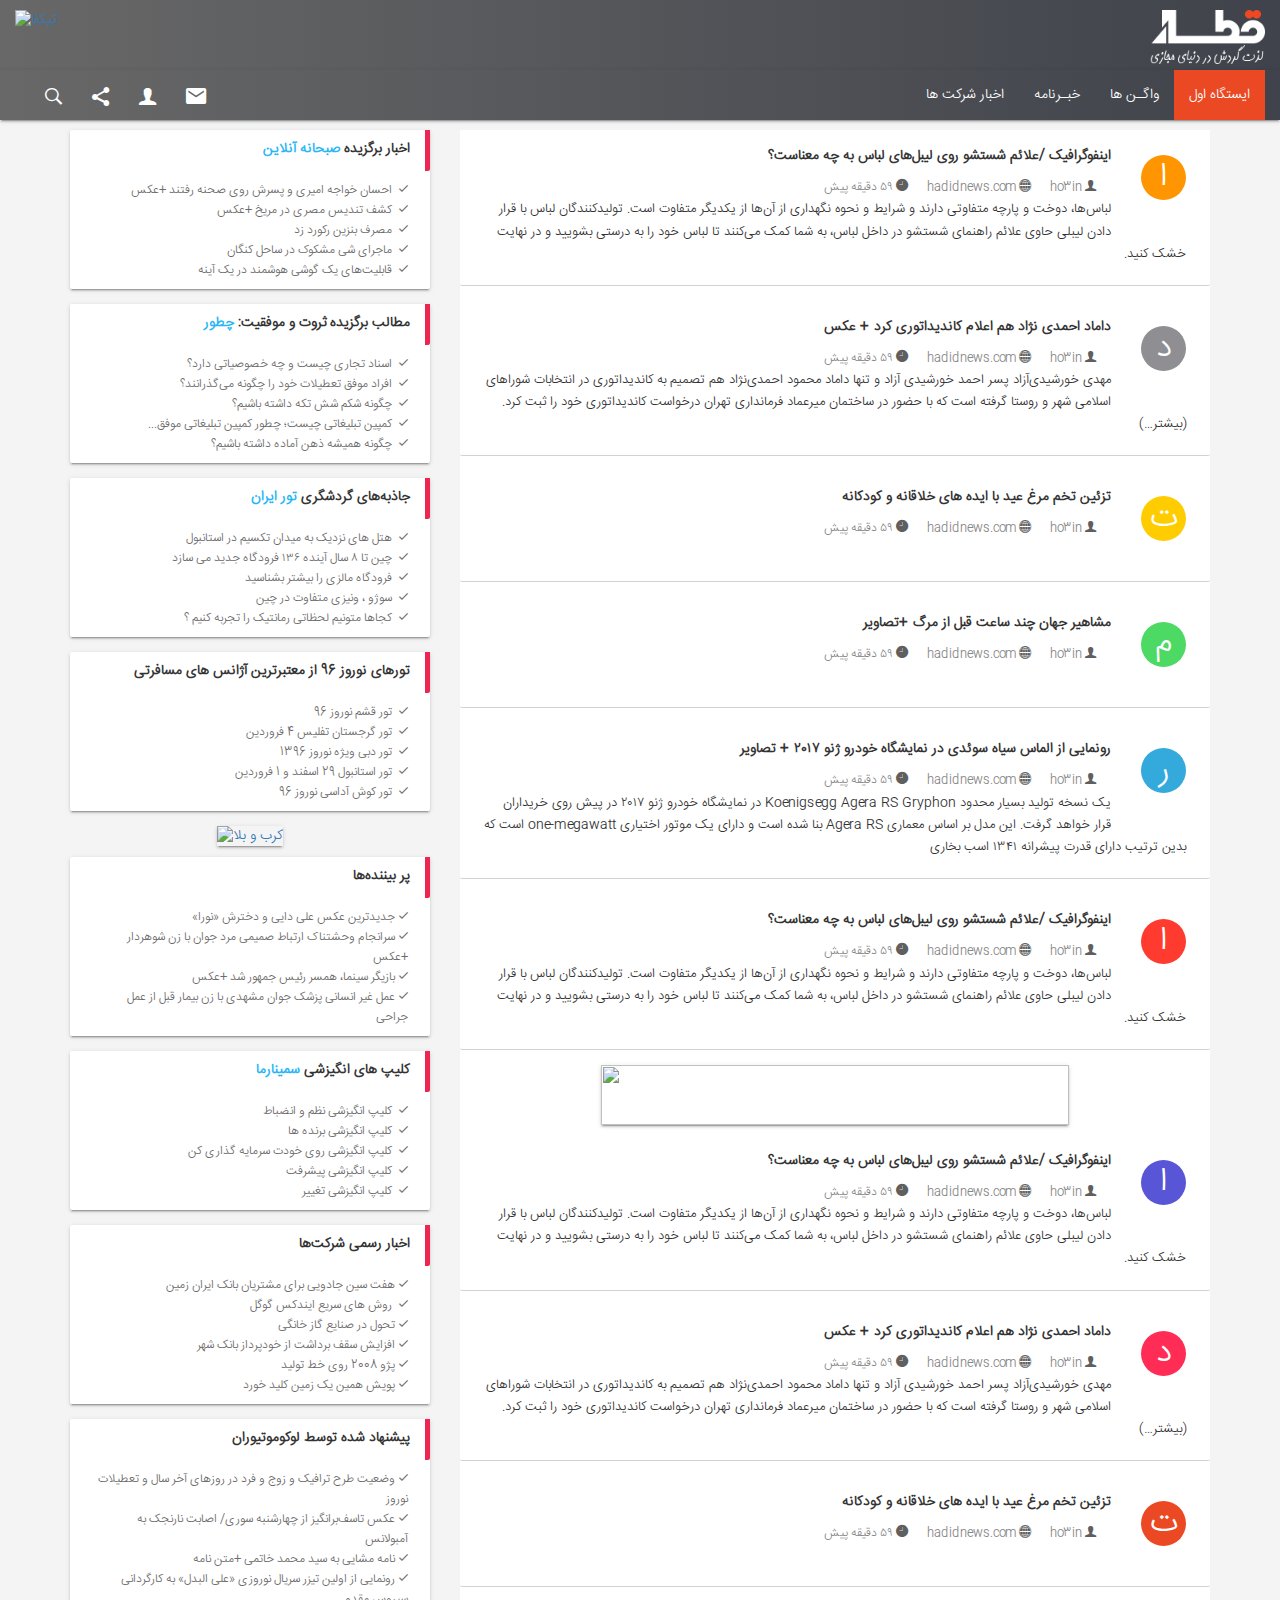
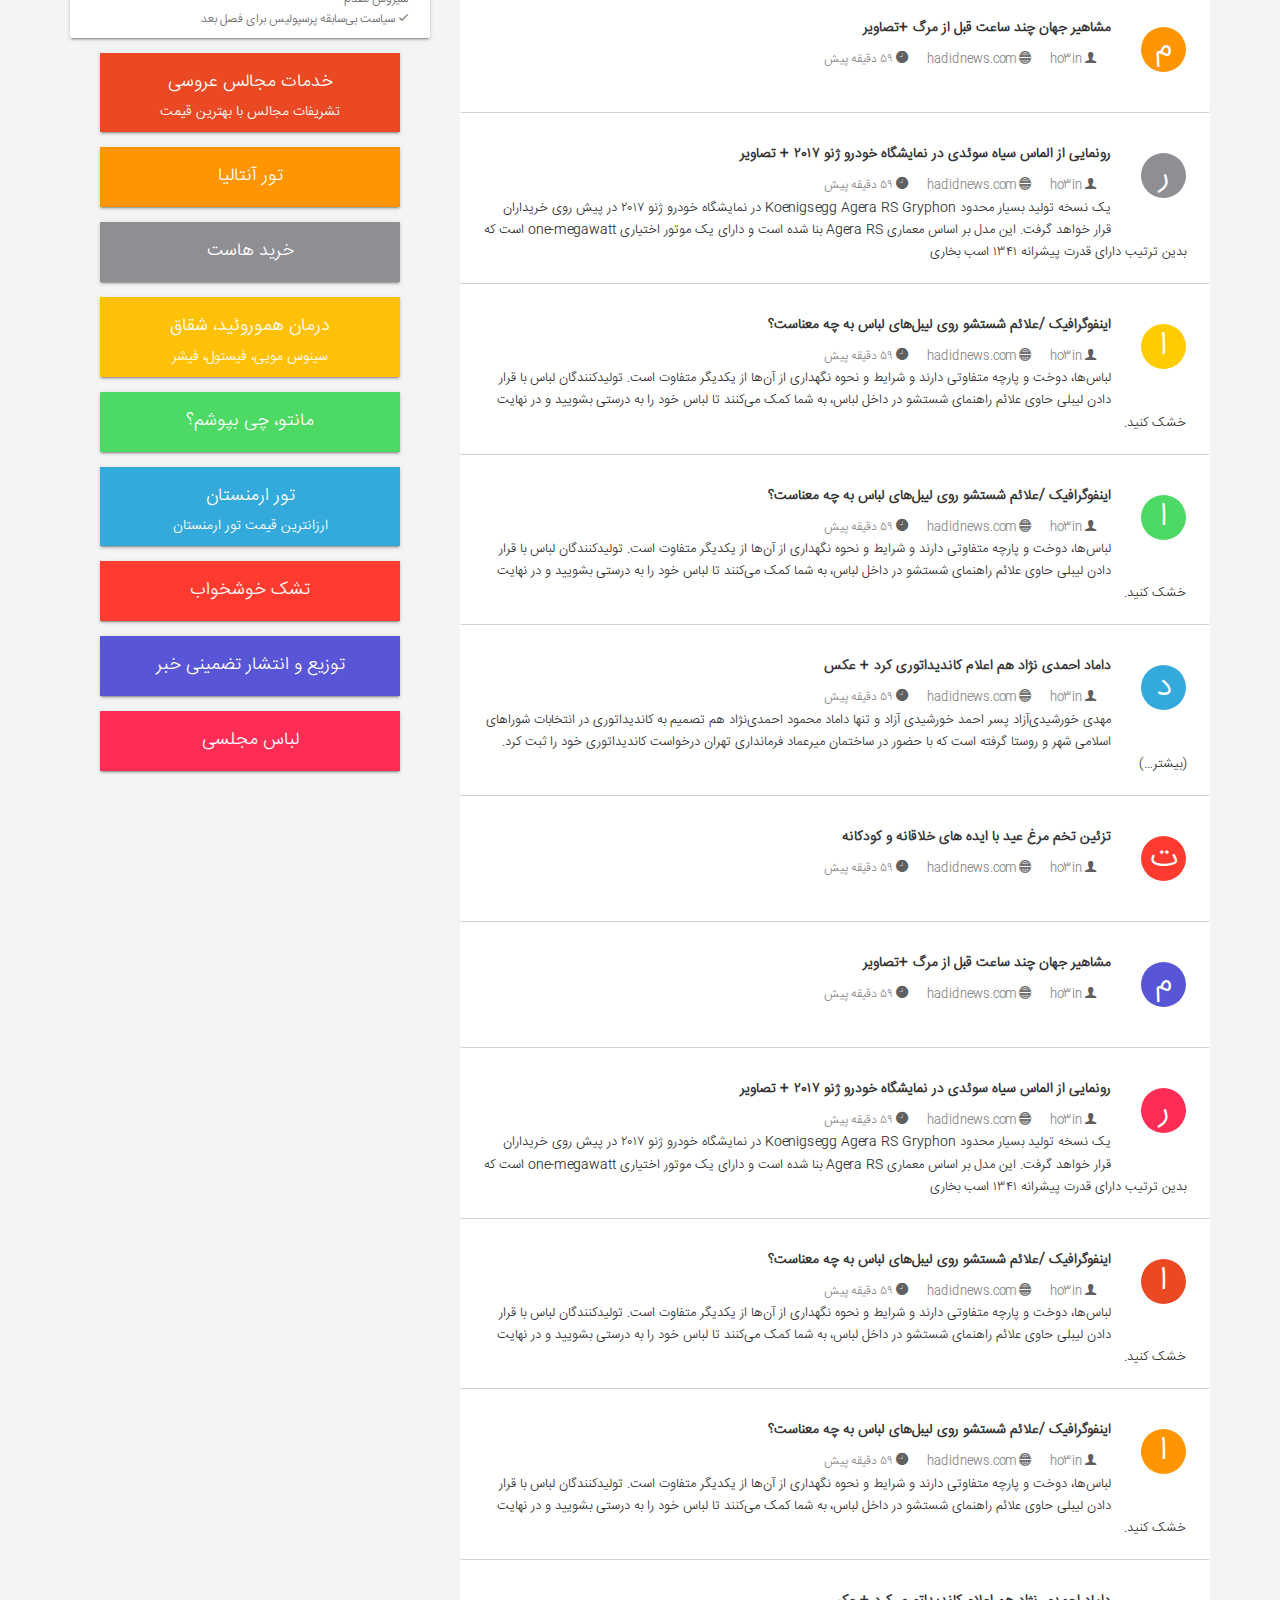
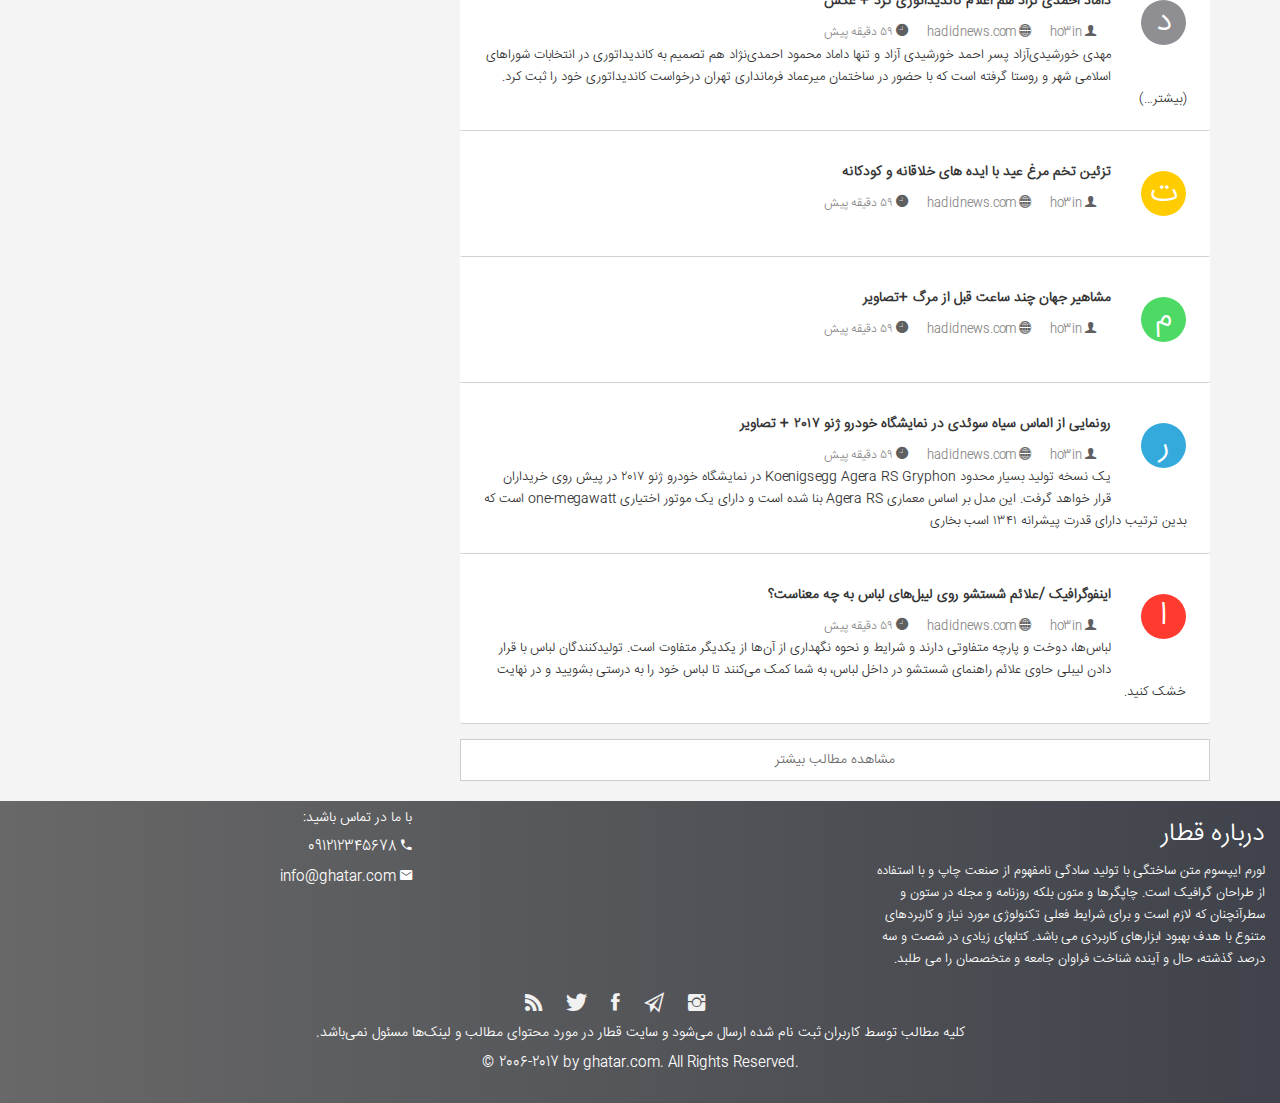
==== commit b5efcb16: "add new design to right side" ====
--- a/index.html
+++ b/index.html
@@ -2,8 +2,7 @@
 <html lang="fa">
 <head>
     <meta charset="UTF-8">
-    <meta name="viewport"
-          content="width=device-width, user-scalable=no, initial-scale=1.0, maximum-scale=1.0, minimum-scale=1.0">
+    <meta name="viewport" content="width=device-width, user-scalable=no, initial-scale=1.0, maximum-scale=1.0, minimum-scale=1.0">
     <meta http-equiv="X-UA-Compatible" content="ie=edge">
     <meta name=keywords content="#">
     <meta name=description content="#">
@@ -119,6 +118,44 @@
                             <div data-avato-cover class="avato"></div>
                             <h3 class="card-title" data-avato-text>اینفوگرافیک /علائم شستشو روی لیبل‌های لباس به چه
                                 معناست؟</h3>
+                            <ul class="list-inline card-action">
+                                <li>
+                                    <a href="#">
+                                        <i class="ion-person"></i>
+                                        ho3in
+                                    </a>
+                                </li>
+                                <li>
+                                    <a href="#">
+                                        <i class="ion-ios-world"></i>
+                                        hadidnews.com
+                                    </a>
+                                </li>
+                                <li>
+                                    <a href="#">
+                                        <i class="ion-ios-clock"></i>
+                                        ۵۹ دقیقه پیش
+                                    </a>
+                                </li>
+                                <li>
+                                    <a href="#" class="will-hide">
+                                        <i class="ion-android-attach"></i>
+                                        لینک ثابت
+                                    </a>
+                                </li>
+                                <li>
+                                    <a href="#" class="will-hide">
+                                        <i class="ion-chatbox"></i>
+                                        بیان دیدگاه
+                                    </a>
+                                </li>
+                                <li>
+                                    <a href="#" class="will-hide">
+                                        <i class="ion-android-favorite"></i>
+                                        لایک
+                                    </a>
+                                </li>
+                            </ul>
                             <p>
                                 لباس&zwnj;ها، دوخت و پارچه&zwnj; متفاوتی دارند و شرایط و نحوه نگهداری از آن&zwnj;ها از
                                 یکدیگر
@@ -129,54 +166,51 @@
                             </p>
                         </div>
                     </a>
-                    <div class="card-action">
-                        <ul class="list-inline">
-                            <li>
-                                <a href="#">
-                                    <i class="ion-person"></i>
-                                    ho3in
-                                </a>
-                            </li>
-                            <li>
-                                <a href="#">
-                                    <i class="ion-ios-world"></i>
-                                    hadidnews.com
-                                </a>
-                            </li>
-                            <li>
-                                <a href="#">
-                                    <i class="ion-ios-clock"></i>
-                                    ۵۹ دقیقه پیش
-                                </a>
-                            </li>
-                            <li>
-                                <a href="#" class="will-hide">
-                                    <i class="ion-android-attach"></i>
-                                    لینک ثابت
-                                </a>
-                            </li>
-                            <li>
-                                <a href="#" class="will-hide">
-                                    <i class="ion-chatbox"></i>
-                                    بیان دیدگاه
-                                </a>
-                            </li>
-                            <li>
-                                <a href="#" class="will-hide">
-                                    <i class="ion-android-favorite"></i>
-                                    لایک
-                                </a>
-                            </li>
-                        </ul>
-
-
-                    </div>
+
                 </div>
                 <div class="card">
                     <a href="#">
                         <div class="card-content" data-avato-post>
                             <div data-avato-cover class="avato"></div>
                             <h3 class="card-title" data-avato-text>داماد احمدی‌ نژاد هم اعلام کاندیداتوری کرد + عکس</h3>
+                            <ul class="list-inline card-action">
+                                <li>
+                                    <a href="#">
+                                        <i class="ion-person"></i>
+                                        ho3in
+                                    </a>
+                                </li>
+                                <li>
+                                    <a href="#">
+                                        <i class="ion-ios-world"></i>
+                                        hadidnews.com
+                                    </a>
+                                </li>
+                                <li>
+                                    <a href="#">
+                                        <i class="ion-ios-clock"></i>
+                                        ۵۹ دقیقه پیش
+                                    </a>
+                                </li>
+                                <li>
+                                    <a href="#" class="will-hide">
+                                        <i class="ion-android-attach"></i>
+                                        لینک ثابت
+                                    </a>
+                                </li>
+                                <li>
+                                    <a href="#" class="will-hide">
+                                        <i class="ion-chatbox"></i>
+                                        بیان دیدگاه
+                                    </a>
+                                </li>
+                                <li>
+                                    <a href="#" class="will-hide">
+                                        <i class="ion-android-favorite"></i>
+                                        لایک
+                                    </a>
+                                </li>
+                            </ul>
                             <p>
                                 مهدی خورشیدی‌آزاد پسر احمد خورشیدی آزاد و تنها داماد محمود احمدی‌نژاد هم تصمیم به
                                 کاندیداتوری در انتخابات شوراهای اسلامی شهر و روستا گرفته است که با حضور در ساختمان
@@ -184,55 +218,14 @@
                             </p>
                         </div>
                     </a>
-                    <div class="card-action">
-                        <ul class="list-inline">
-                            <li>
-                                <a href="#">
-                                    <i class="ion-person"></i>
-                                    ho3in
-                                </a>
-                            </li>
-                            <li>
-                                <a href="#">
-                                    <i class="ion-ios-world"></i>
-                                    hadidnews.com
-                                </a>
-                            </li>
-                            <li>
-                                <a href="#">
-                                    <i class="ion-ios-clock"></i>
-                                    ۵۹ دقیقه پیش
-                                </a>
-                            </li>
-                            <li>
-                                <a href="#" class="will-hide">
-                                    <i class="ion-android-attach"></i>
-                                    لینک ثابت
-                                </a>
-                            </li>
-                            <li>
-                                <a href="#" class="will-hide">
-                                    <i class="ion-chatbox"></i>
-                                    بیان دیدگاه
-                                </a>
-                            </li>
-                            <li>
-                                <a href="#" class="will-hide">
-                                    <i class="ion-android-favorite"></i>
-                                    لایک
-                                </a>
-                            </li>
-                        </ul>
-
-
-                    </div>
+
                 </div>
                 <div class="card">
                     <a href="#">
                         <div class="card-content" data-avato-post>
                             <div data-avato-cover class="avato"></div>
                             <h3 class="card-title" data-avato-text>تزئین تخم مرغ عید با ایده های خلاقانه و کودکانه</h3>
-                            <ul class="list-inline">
+                            <ul class="list-inline card-action">
                                 <li>
                                     <a href="#">
                                         <i class="ion-person"></i>
@@ -273,97 +266,53 @@
                         </div>
                     </a>
                     <div class="clearfix"></div>
-                    <div class="card-action">
-                        <ul class="list-inline">
-                            <li>
-                                <a href="#">
-                                    <i class="ion-person"></i>
-                                    ho3in
-                                </a>
-                            </li>
-                            <li>
-                                <a href="#">
-                                    <i class="ion-ios-world"></i>
-                                    hadidnews.com
-                                </a>
-                            </li>
-                            <li>
-                                <a href="#">
-                                    <i class="ion-ios-clock"></i>
-                                    ۵۹ دقیقه پیش
-                                </a>
-                            </li>
-                            <li>
-                                <a href="#" class="will-hide">
-                                    <i class="ion-android-attach"></i>
-                                    لینک ثابت
-                                </a>
-                            </li>
-                            <li>
-                                <a href="#" class="will-hide">
-                                    <i class="ion-chatbox"></i>
-                                    بیان دیدگاه
-                                </a>
-                            </li>
-                            <li>
-                                <a href="#" class="will-hide">
-                                    <i class="ion-android-favorite"></i>
-                                    لایک
-                                </a>
-                            </li>
-                        </ul>
-                    </div>
                 </div>
                 <div class="card">
                     <a href="#">
                         <div class="card-content" data-avato-post>
                             <div data-avato-cover class="avato"></div>
                             <h3 class="card-title" data-avato-text>مشاهیر جهان چند ساعت قبل از مرگ +تصاویر</h3>
+                            <ul class="list-inline card-action">
+                                <li>
+                                    <a href="#">
+                                        <i class="ion-person"></i>
+                                        ho3in
+                                    </a>
+                                </li>
+                                <li>
+                                    <a href="#">
+                                        <i class="ion-ios-world"></i>
+                                        hadidnews.com
+                                    </a>
+                                </li>
+                                <li>
+                                    <a href="#">
+                                        <i class="ion-ios-clock"></i>
+                                        ۵۹ دقیقه پیش
+                                    </a>
+                                </li>
+                                <li>
+                                    <a href="#" class="will-hide">
+                                        <i class="ion-android-attach"></i>
+                                        لینک ثابت
+                                    </a>
+                                </li>
+                                <li>
+                                    <a href="#" class="will-hide">
+                                        <i class="ion-chatbox"></i>
+                                        بیان دیدگاه
+                                    </a>
+                                </li>
+                                <li>
+                                    <a href="#" class="will-hide">
+                                        <i class="ion-android-favorite"></i>
+                                        لایک
+                                    </a>
+                                </li>
+                            </ul>
                         </div>
                     </a>
                     <div class="clearfix"></div>
-                    <div class="card-action">
-                        <ul class="list-inline">
-                            <li>
-                                <a href="#">
-                                    <i class="ion-person"></i>
-                                    messdagh
-                                </a>
-                            </li>
-                            <li>
-                                <a href="#">
-                                    <i class="ion-ios-world"></i>
-                                    bankdariirani.ir
-                                </a>
-                            </li>
-                            <li>
-                                <a href="#">
-                                    <i class="ion-ios-clock"></i>
-                                    ۲۳ دقیقه پیش
-                                </a>
-                            </li>
-                            <li>
-                                <a href="#" class="will-hide">
-                                    <i class="ion-android-attach"></i>
-                                    لینک ثابت
-                                </a>
-                            </li>
-                            <li>
-                                <a href="#" class="will-hide">
-                                    <i class="ion-chatbox"></i>
-                                    بیان دیدگاه
-                                </a>
-                            </li>
-                            <li>
-                                <a href="#" class="will-hide">
-                                    <i class="ion-android-favorite"></i>
-                                    لایک
-                                </a>
-                            </li>
-                        </ul>
-
-
-                    </div>
                 </div>
                 <div class="card">
                     <a href="#">
@@ -371,56 +320,52 @@
                             <div data-avato-cover class="avato"></div>
                             <h3 class="card-title" data-avato-text> رونمایی از الماس سیاه سوئدی در نمایشگاه خودرو ژنو
                                 ۲۰۱۷ + تصاویر</h3>
+                            <ul class="list-inline card-action">
+                                <li>
+                                    <a href="#">
+                                        <i class="ion-person"></i>
+                                        ho3in
+                                    </a>
+                                </li>
+                                <li>
+                                    <a href="#">
+                                        <i class="ion-ios-world"></i>
+                                        hadidnews.com
+                                    </a>
+                                </li>
+                                <li>
+                                    <a href="#">
+                                        <i class="ion-ios-clock"></i>
+                                        ۵۹ دقیقه پیش
+                                    </a>
+                                </li>
+                                <li>
+                                    <a href="#" class="will-hide">
+                                        <i class="ion-android-attach"></i>
+                                        لینک ثابت
+                                    </a>
+                                </li>
+                                <li>
+                                    <a href="#" class="will-hide">
+                                        <i class="ion-chatbox"></i>
+                                        بیان دیدگاه
+                                    </a>
+                                </li>
+                                <li>
+                                    <a href="#" class="will-hide">
+                                        <i class="ion-android-favorite"></i>
+                                        لایک
+                                    </a>
+                                </li>
+                            </ul>
                             <p>
                                 یک نسخه تولید بسیار محدود Koenigsegg Agera RS Gryphon در نمایشگاه خودرو ژنو ۲۰۱۷ در پیش
                                 روی
                                 خریداران قرار خواهد گرفت. این مدل بر اساس معماری Agera RS بنا شده است و دارای یک موتور
-                                اختیاری one-megawatt است که بدین ترتیب دارای قدرت پیشرانه ۱۳۴۱ اسب بخاری از یک موتور
+                                اختیاری one-megawatt است که بدین ترتیب دارای قدرت پیشرانه ۱۳۴۱ اسب بخاری
                             </p>
                         </div>
                     </a>
-                    <div class="card-action">
-                        <ul class="list-inline">
-                            <li>
-                                <a href="#">
-                                    <i class="ion-person"></i>
-                                    ho3in
-                                </a>
-                            </li>
-                            <li>
-                                <a href="#">
-                                    <i class="ion-ios-world"></i>
-                                    hadidnews.com
-                                </a>
-                            </li>
-                            <li>
-                                <a href="#">
-                                    <i class="ion-ios-clock"></i>
-                                    ۵۹ دقیقه پیش
-                                </a>
-                            </li>
-                            <li>
-                                <a href="#" class="will-hide">
-                                    <i class="ion-android-attach"></i>
-                                    لینک ثابت
-                                </a>
-                            </li>
-                            <li>
-                                <a href="#" class="will-hide">
-                                    <i class="ion-chatbox"></i>
-                                    بیان دیدگاه
-                                </a>
-                            </li>
-                            <li>
-                                <a href="#" class="will-hide">
-                                    <i class="ion-android-favorite"></i>
-                                    لایک
-                                </a>
-                            </li>
-                        </ul>
-
-
-                    </div>
                 </div>
                 <div class="card">
                     <a href="#">
@@ -428,6 +373,44 @@
                             <div data-avato-cover class="avato"></div>
                             <h3 class="card-title" data-avato-text>اینفوگرافیک /علائم شستشو روی لیبل‌های لباس به چه
                                 معناست؟</h3>
+                            <ul class="list-inline card-action">
+                                <li>
+                                    <a href="#">
+                                        <i class="ion-person"></i>
+                                        ho3in
+                                    </a>
+                                </li>
+                                <li>
+                                    <a href="#">
+                                        <i class="ion-ios-world"></i>
+                                        hadidnews.com
+                                    </a>
+                                </li>
+                                <li>
+                                    <a href="#">
+                                        <i class="ion-ios-clock"></i>
+                                        ۵۹ دقیقه پیش
+                                    </a>
+                                </li>
+                                <li>
+                                    <a href="#" class="will-hide">
+                                        <i class="ion-android-attach"></i>
+                                        لینک ثابت
+                                    </a>
+                                </li>
+                                <li>
+                                    <a href="#" class="will-hide">
+                                        <i class="ion-chatbox"></i>
+                                        بیان دیدگاه
+                                    </a>
+                                </li>
+                                <li>
+                                    <a href="#" class="will-hide">
+                                        <i class="ion-android-favorite"></i>
+                                        لایک
+                                    </a>
+                                </li>
+                            </ul>
                             <p>
                                 لباس&zwnj;ها، دوخت و پارچه&zwnj; متفاوتی دارند و شرایط و نحوه نگهداری از آن&zwnj;ها از
                                 یکدیگر
@@ -438,48 +421,6 @@
                             </p>
                         </div>
                     </a>
-                    <div class="card-action">
-                        <ul class="list-inline">
-                            <li>
-                                <a href="#">
-                                    <i class="ion-person"></i>
-                                    ho3in
-                                </a>
-                            </li>
-                            <li>
-                                <a href="#">
-                                    <i class="ion-ios-world"></i>
-                                    hadidnews.com
-                                </a>
-                            </li>
-                            <li>
-                                <a href="#">
-                                    <i class="ion-ios-clock"></i>
-                                    ۵۹ دقیقه پیش
-                                </a>
-                            </li>
-                            <li>
-                                <a href="#" class="will-hide">
-                                    <i class="ion-android-attach"></i>
-                                    لینک ثابت
-                                </a>
-                            </li>
-                            <li>
-                                <a href="#" class="will-hide">
-                                    <i class="ion-chatbox"></i>
-                                    بیان دیدگاه
-                                </a>
-                            </li>
-                            <li>
-                                <a href="#" class="will-hide">
-                                    <i class="ion-android-favorite"></i>
-                                    لایک
-                                </a>
-                            </li>
-                        </ul>
-
-
-                    </div>
                 </div>
                 <div class="ad">
                     <a href="http://ad-track.anetwork.ir/nclick/g/VaOCMahHhvwyrSQqo0wgVpeNcyLNWEG6aNTbZOdFYZLQHUfctL2M7Ve9mC3mDvyYN/aHR0cDovL2JsYXh1cC5jb20vZmEvP3V0bV9zb3VyY2U9QW5ldHdvcmsmdXRtX2NhbXBhaWduPXdpbmRvd3MmdXRtX21lZGl1bT1jcGMmdXRtX3Rlcm09W3B1Ymxpc2hlci1pZF0mdXRtX2NvbnRlbnQ9NDY4eDYw"
@@ -494,6 +435,44 @@
                             <div data-avato-cover class="avato"></div>
                             <h3 class="card-title" data-avato-text>اینفوگرافیک /علائم شستشو روی لیبل‌های لباس به چه
                                 معناست؟</h3>
+                            <ul class="list-inline card-action">
+                                <li>
+                                    <a href="#">
+                                        <i class="ion-person"></i>
+                                        ho3in
+                                    </a>
+                                </li>
+                                <li>
+                                    <a href="#">
+                                        <i class="ion-ios-world"></i>
+                                        hadidnews.com
+                                    </a>
+                                </li>
+                                <li>
+                                    <a href="#">
+                                        <i class="ion-ios-clock"></i>
+                                        ۵۹ دقیقه پیش
+                                    </a>
+                                </li>
+                                <li>
+                                    <a href="#" class="will-hide">
+                                        <i class="ion-android-attach"></i>
+                                        لینک ثابت
+                                    </a>
+                                </li>
+                                <li>
+                                    <a href="#" class="will-hide">
+                                        <i class="ion-chatbox"></i>
+                                        بیان دیدگاه
+                                    </a>
+                                </li>
+                                <li>
+                                    <a href="#" class="will-hide">
+                                        <i class="ion-android-favorite"></i>
+                                        لایک
+                                    </a>
+                                </li>
+                            </ul>
                             <p>
                                 لباس&zwnj;ها، دوخت و پارچه&zwnj; متفاوتی دارند و شرایط و نحوه نگهداری از آن&zwnj;ها از
                                 یکدیگر
@@ -504,99 +483,206 @@
                             </p>
                         </div>
                     </a>
-                    <div class="card-action">
-                        <ul class="list-inline">
-                            <li>
-                                <a href="#">
-                                    <i class="ion-person"></i>
-                                    ho3in
-                                </a>
-                            </li>
-                            <li>
-                                <a href="#">
-                                    <i class="ion-ios-world"></i>
-                                    hadidnews.com
-                                </a>
-                            </li>
-                            <li>
-                                <a href="#">
-                                    <i class="ion-ios-clock"></i>
-                                    ۵۹ دقیقه پیش
-                                </a>
-                            </li>
-                            <li>
-                                <a href="#" class="will-hide">
-                                    <i class="ion-android-attach"></i>
-                                    لینک ثابت
-                                </a>
-                            </li>
-                            <li>
-                                <a href="#" class="will-hide">
-                                    <i class="ion-chatbox"></i>
-                                    بیان دیدگاه
-                                </a>
-                            </li>
-                            <li>
-                                <a href="#" class="will-hide">
-                                    <i class="ion-android-favorite"></i>
-                                    لایک
-                                </a>
-                            </li>
-                        </ul>
-
-
-                    </div>
+
+                </div>
+                <div class="card">
+                    <a href="#">
+                        <div class="card-content" data-avato-post>
+                            <div data-avato-cover class="avato"></div>
+                            <h3 class="card-title" data-avato-text>داماد احمدی‌ نژاد هم اعلام کاندیداتوری کرد + عکس</h3>
+                            <ul class="list-inline card-action">
+                                <li>
+                                    <a href="#">
+                                        <i class="ion-person"></i>
+                                        ho3in
+                                    </a>
+                                </li>
+                                <li>
+                                    <a href="#">
+                                        <i class="ion-ios-world"></i>
+                                        hadidnews.com
+                                    </a>
+                                </li>
+                                <li>
+                                    <a href="#">
+                                        <i class="ion-ios-clock"></i>
+                                        ۵۹ دقیقه پیش
+                                    </a>
+                                </li>
+                                <li>
+                                    <a href="#" class="will-hide">
+                                        <i class="ion-android-attach"></i>
+                                        لینک ثابت
+                                    </a>
+                                </li>
+                                <li>
+                                    <a href="#" class="will-hide">
+                                        <i class="ion-chatbox"></i>
+                                        بیان دیدگاه
+                                    </a>
+                                </li>
+                                <li>
+                                    <a href="#" class="will-hide">
+                                        <i class="ion-android-favorite"></i>
+                                        لایک
+                                    </a>
+                                </li>
+                            </ul>
+                            <p>
+                                مهدی خورشیدی‌آزاد پسر احمد خورشیدی آزاد و تنها داماد محمود احمدی‌نژاد هم تصمیم به
+                                کاندیداتوری در انتخابات شوراهای اسلامی شهر و روستا گرفته است که با حضور در ساختمان
+                                میرعماد فرمانداری تهران درخواست کاندیداتوری خود را ثبت کرد. (بیشتر…)
+                            </p>
+                        </div>
+                    </a>
+
                 </div>
                 <div class="card">
                     <a href="#">
                         <div class="card-content" data-avato-post>
                             <div data-avato-cover class="avato"></div>
                             <h3 class="card-title" data-avato-text>تزئین تخم مرغ عید با ایده های خلاقانه و کودکانه</h3>
+                            <ul class="list-inline card-action">
+                                <li>
+                                    <a href="#">
+                                        <i class="ion-person"></i>
+                                        ho3in
+                                    </a>
+                                </li>
+                                <li>
+                                    <a href="#">
+                                        <i class="ion-ios-world"></i>
+                                        hadidnews.com
+                                    </a>
+                                </li>
+                                <li>
+                                    <a href="#">
+                                        <i class="ion-ios-clock"></i>
+                                        ۵۹ دقیقه پیش
+                                    </a>
+                                </li>
+                                <li>
+                                    <a href="#" class="will-hide">
+                                        <i class="ion-android-attach"></i>
+                                        لینک ثابت
+                                    </a>
+                                </li>
+                                <li>
+                                    <a href="#" class="will-hide">
+                                        <i class="ion-chatbox"></i>
+                                        بیان دیدگاه
+                                    </a>
+                                </li>
+                                <li>
+                                    <a href="#" class="will-hide">
+                                        <i class="ion-android-favorite"></i>
+                                        لایک
+                                    </a>
+                                </li>
+                            </ul>
                         </div>
                     </a>
                     <div class="clearfix"></div>
-                    <div class="card-action">
-                        <ul class="list-inline">
-                            <li>
-                                <a href="#">
-                                    <i class="ion-person"></i>
-                                    ho3in
-                                </a>
-                            </li>
-                            <li>
-                                <a href="#">
-                                    <i class="ion-ios-world"></i>
-                                    hadidnews.com
-                                </a>
-                            </li>
-                            <li>
-                                <a href="#">
-                                    <i class="ion-ios-clock"></i>
-                                    ۵۹ دقیقه پیش
-                                </a>
-                            </li>
-                            <li>
-                                <a href="#" class="will-hide">
-                                    <i class="ion-android-attach"></i>
-                                    لینک ثابت
-                                </a>
-                            </li>
-                            <li>
-                                <a href="#" class="will-hide">
-                                    <i class="ion-chatbox"></i>
-                                    بیان دیدگاه
-                                </a>
-                            </li>
-                            <li>
-                                <a href="#" class="will-hide">
-                                    <i class="ion-android-favorite"></i>
-                                    لایک
-                                </a>
-                            </li>
-                        </ul>
-
-
-                    </div>
+                </div>
+                <div class="card">
+                    <a href="#">
+                        <div class="card-content" data-avato-post>
+                            <div data-avato-cover class="avato"></div>
+                            <h3 class="card-title" data-avato-text>مشاهیر جهان چند ساعت قبل از مرگ +تصاویر</h3>
+                            <ul class="list-inline card-action">
+                                <li>
+                                    <a href="#">
+                                        <i class="ion-person"></i>
+                                        ho3in
+                                    </a>
+                                </li>
+                                <li>
+                                    <a href="#">
+                                        <i class="ion-ios-world"></i>
+                                        hadidnews.com
+                                    </a>
+                                </li>
+                                <li>
+                                    <a href="#">
+                                        <i class="ion-ios-clock"></i>
+                                        ۵۹ دقیقه پیش
+                                    </a>
+                                </li>
+                                <li>
+                                    <a href="#" class="will-hide">
+                                        <i class="ion-android-attach"></i>
+                                        لینک ثابت
+                                    </a>
+                                </li>
+                                <li>
+                                    <a href="#" class="will-hide">
+                                        <i class="ion-chatbox"></i>
+                                        بیان دیدگاه
+                                    </a>
+                                </li>
+                                <li>
+                                    <a href="#" class="will-hide">
+                                        <i class="ion-android-favorite"></i>
+                                        لایک
+                                    </a>
+                                </li>
+                            </ul>
+                        </div>
+                    </a>
+                    <div class="clearfix"></div>
+                </div>
+                <div class="card">
+                    <a href="#">
+                        <div class="card-content" data-avato-post>
+                            <div data-avato-cover class="avato"></div>
+                            <h3 class="card-title" data-avato-text> رونمایی از الماس سیاه سوئدی در نمایشگاه خودرو ژنو
+                                ۲۰۱۷ + تصاویر</h3>
+                            <ul class="list-inline card-action">
+                                <li>
+                                    <a href="#">
+                                        <i class="ion-person"></i>
+                                        ho3in
+                                    </a>
+                                </li>
+                                <li>
+                                    <a href="#">
+                                        <i class="ion-ios-world"></i>
+                                        hadidnews.com
+                                    </a>
+                                </li>
+                                <li>
+                                    <a href="#">
+                                        <i class="ion-ios-clock"></i>
+                                        ۵۹ دقیقه پیش
+                                    </a>
+                                </li>
+                                <li>
+                                    <a href="#" class="will-hide">
+                                        <i class="ion-android-attach"></i>
+                                        لینک ثابت
+                                    </a>
+                                </li>
+                                <li>
+                                    <a href="#" class="will-hide">
+                                        <i class="ion-chatbox"></i>
+                                        بیان دیدگاه
+                                    </a>
+                                </li>
+                                <li>
+                                    <a href="#" class="will-hide">
+                                        <i class="ion-android-favorite"></i>
+                                        لایک
+                                    </a>
+                                </li>
+                            </ul>
+                            <p>
+                                یک نسخه تولید بسیار محدود Koenigsegg Agera RS Gryphon در نمایشگاه خودرو ژنو ۲۰۱۷ در پیش
+                                روی
+                                خریداران قرار خواهد گرفت. این مدل بر اساس معماری Agera RS بنا شده است و دارای یک موتور
+                                اختیاری one-megawatt است که بدین ترتیب دارای قدرت پیشرانه ۱۳۴۱ اسب بخاری
+                            </p>
+                        </div>
+                    </a>
                 </div>
                 <div class="card">
                     <a href="#">
@@ -604,6 +690,44 @@
                             <div data-avato-cover class="avato"></div>
                             <h3 class="card-title" data-avato-text>اینفوگرافیک /علائم شستشو روی لیبل‌های لباس به چه
                                 معناست؟</h3>
+                            <ul class="list-inline card-action">
+                                <li>
+                                    <a href="#">
+                                        <i class="ion-person"></i>
+                                        ho3in
+                                    </a>
+                                </li>
+                                <li>
+                                    <a href="#">
+                                        <i class="ion-ios-world"></i>
+                                        hadidnews.com
+                                    </a>
+                                </li>
+                                <li>
+                                    <a href="#">
+                                        <i class="ion-ios-clock"></i>
+                                        ۵۹ دقیقه پیش
+                                    </a>
+                                </li>
+                                <li>
+                                    <a href="#" class="will-hide">
+                                        <i class="ion-android-attach"></i>
+                                        لینک ثابت
+                                    </a>
+                                </li>
+                                <li>
+                                    <a href="#" class="will-hide">
+                                        <i class="ion-chatbox"></i>
+                                        بیان دیدگاه
+                                    </a>
+                                </li>
+                                <li>
+                                    <a href="#" class="will-hide">
+                                        <i class="ion-android-favorite"></i>
+                                        لایک
+                                    </a>
+                                </li>
+                            </ul>
                             <p>
                                 لباس&zwnj;ها، دوخت و پارچه&zwnj; متفاوتی دارند و شرایط و نحوه نگهداری از آن&zwnj;ها از
                                 یکدیگر
@@ -614,48 +738,6 @@
                             </p>
                         </div>
                     </a>
-                    <div class="card-action">
-                        <ul class="list-inline">
-                            <li>
-                                <a href="#">
-                                    <i class="ion-person"></i>
-                                    ho3in
-                                </a>
-                            </li>
-                            <li>
-                                <a href="#">
-                                    <i class="ion-ios-world"></i>
-                                    hadidnews.com
-                                </a>
-                            </li>
-                            <li>
-                                <a href="#">
-                                    <i class="ion-ios-clock"></i>
-                                    ۵۹ دقیقه پیش
-                                </a>
-                            </li>
-                            <li>
-                                <a href="#" class="will-hide">
-                                    <i class="ion-android-attach"></i>
-                                    لینک ثابت
-                                </a>
-                            </li>
-                            <li>
-                                <a href="#" class="will-hide">
-                                    <i class="ion-chatbox"></i>
-                                    بیان دیدگاه
-                                </a>
-                            </li>
-                            <li>
-                                <a href="#" class="will-hide">
-                                    <i class="ion-android-favorite"></i>
-                                    لایک
-                                </a>
-                            </li>
-                        </ul>
-
-
-                    </div>
                 </div>
                 <div class="card">
                     <a href="#">
@@ -663,6 +745,44 @@
                             <div data-avato-cover class="avato"></div>
                             <h3 class="card-title" data-avato-text>اینفوگرافیک /علائم شستشو روی لیبل‌های لباس به چه
                                 معناست؟</h3>
+                            <ul class="list-inline card-action">
+                                <li>
+                                    <a href="#">
+                                        <i class="ion-person"></i>
+                                        ho3in
+                                    </a>
+                                </li>
+                                <li>
+                                    <a href="#">
+                                        <i class="ion-ios-world"></i>
+                                        hadidnews.com
+                                    </a>
+                                </li>
+                                <li>
+                                    <a href="#">
+                                        <i class="ion-ios-clock"></i>
+                                        ۵۹ دقیقه پیش
+                                    </a>
+                                </li>
+                                <li>
+                                    <a href="#" class="will-hide">
+                                        <i class="ion-android-attach"></i>
+                                        لینک ثابت
+                                    </a>
+                                </li>
+                                <li>
+                                    <a href="#" class="will-hide">
+                                        <i class="ion-chatbox"></i>
+                                        بیان دیدگاه
+                                    </a>
+                                </li>
+                                <li>
+                                    <a href="#" class="will-hide">
+                                        <i class="ion-android-favorite"></i>
+                                        لایک
+                                    </a>
+                                </li>
+                            </ul>
                             <p>
                                 لباس&zwnj;ها، دوخت و پارچه&zwnj; متفاوتی دارند و شرایط و نحوه نگهداری از آن&zwnj;ها از
                                 یکدیگر
@@ -673,54 +793,51 @@
                             </p>
                         </div>
                     </a>
-                    <div class="card-action">
-                        <ul class="list-inline">
-                            <li>
-                                <a href="#">
-                                    <i class="ion-person"></i>
-                                    ho3in
-                                </a>
-                            </li>
-                            <li>
-                                <a href="#">
-                                    <i class="ion-ios-world"></i>
-                                    hadidnews.com
-                                </a>
-                            </li>
-                            <li>
-                                <a href="#">
-                                    <i class="ion-ios-clock"></i>
-                                    ۵۹ دقیقه پیش
-                                </a>
-                            </li>
-                            <li>
-                                <a href="#" class="will-hide">
-                                    <i class="ion-android-attach"></i>
-                                    لینک ثابت
-                                </a>
-                            </li>
-                            <li>
-                                <a href="#" class="will-hide">
-                                    <i class="ion-chatbox"></i>
-                                    بیان دیدگاه
-                                </a>
-                            </li>
-                            <li>
-                                <a href="#" class="will-hide">
-                                    <i class="ion-android-favorite"></i>
-                                    لایک
-                                </a>
-                            </li>
-                        </ul>
-
-
-                    </div>
+
                 </div>
                 <div class="card">
                     <a href="#">
                         <div class="card-content" data-avato-post>
                             <div data-avato-cover class="avato"></div>
                             <h3 class="card-title" data-avato-text>داماد احمدی‌ نژاد هم اعلام کاندیداتوری کرد + عکس</h3>
+                            <ul class="list-inline card-action">
+                                <li>
+                                    <a href="#">
+                                        <i class="ion-person"></i>
+                                        ho3in
+                                    </a>
+                                </li>
+                                <li>
+                                    <a href="#">
+                                        <i class="ion-ios-world"></i>
+                                        hadidnews.com
+                                    </a>
+                                </li>
+                                <li>
+                                    <a href="#">
+                                        <i class="ion-ios-clock"></i>
+                                        ۵۹ دقیقه پیش
+                                    </a>
+                                </li>
+                                <li>
+                                    <a href="#" class="will-hide">
+                                        <i class="ion-android-attach"></i>
+                                        لینک ثابت
+                                    </a>
+                                </li>
+                                <li>
+                                    <a href="#" class="will-hide">
+                                        <i class="ion-chatbox"></i>
+                                        بیان دیدگاه
+                                    </a>
+                                </li>
+                                <li>
+                                    <a href="#" class="will-hide">
+                                        <i class="ion-android-favorite"></i>
+                                        لایک
+                                    </a>
+                                </li>
+                            </ul>
                             <p>
                                 مهدی خورشیدی‌آزاد پسر احمد خورشیدی آزاد و تنها داماد محمود احمدی‌نژاد هم تصمیم به
                                 کاندیداتوری در انتخابات شوراهای اسلامی شهر و روستا گرفته است که با حضور در ساختمان
@@ -728,150 +845,101 @@
                             </p>
                         </div>
                     </a>
-                    <div class="card-action">
-                        <ul class="list-inline">
-                            <li>
-                                <a href="#">
-                                    <i class="ion-person"></i>
-                                    ho3in
-                                </a>
-                            </li>
-                            <li>
-                                <a href="#">
-                                    <i class="ion-ios-world"></i>
-                                    hadidnews.com
-                                </a>
-                            </li>
-                            <li>
-                                <a href="#">
-                                    <i class="ion-ios-clock"></i>
-                                    ۵۹ دقیقه پیش
-                                </a>
-                            </li>
-                            <li>
-                                <a href="#" class="will-hide">
-                                    <i class="ion-android-attach"></i>
-                                    لینک ثابت
-                                </a>
-                            </li>
-                            <li>
-                                <a href="#" class="will-hide">
-                                    <i class="ion-chatbox"></i>
-                                    بیان دیدگاه
-                                </a>
-                            </li>
-                            <li>
-                                <a href="#" class="will-hide">
-                                    <i class="ion-android-favorite"></i>
-                                    لایک
-                                </a>
-                            </li>
-                        </ul>
-
-
-                    </div>
+
                 </div>
                 <div class="card">
                     <a href="#">
                         <div class="card-content" data-avato-post>
                             <div data-avato-cover class="avato"></div>
                             <h3 class="card-title" data-avato-text>تزئین تخم مرغ عید با ایده های خلاقانه و کودکانه</h3>
+                            <ul class="list-inline card-action">
+                                <li>
+                                    <a href="#">
+                                        <i class="ion-person"></i>
+                                        ho3in
+                                    </a>
+                                </li>
+                                <li>
+                                    <a href="#">
+                                        <i class="ion-ios-world"></i>
+                                        hadidnews.com
+                                    </a>
+                                </li>
+                                <li>
+                                    <a href="#">
+                                        <i class="ion-ios-clock"></i>
+                                        ۵۹ دقیقه پیش
+                                    </a>
+                                </li>
+                                <li>
+                                    <a href="#" class="will-hide">
+                                        <i class="ion-android-attach"></i>
+                                        لینک ثابت
+                                    </a>
+                                </li>
+                                <li>
+                                    <a href="#" class="will-hide">
+                                        <i class="ion-chatbox"></i>
+                                        بیان دیدگاه
+                                    </a>
+                                </li>
+                                <li>
+                                    <a href="#" class="will-hide">
+                                        <i class="ion-android-favorite"></i>
+                                        لایک
+                                    </a>
+                                </li>
+                            </ul>
                         </div>
                     </a>
                     <div class="clearfix"></div>
-                    <div class="card-action">
-                        <ul class="list-inline">
-                            <li>
-                                <a href="#">
-                                    <i class="ion-person"></i>
-                                    ho3in
-                                </a>
-                            </li>
-                            <li>
-                                <a href="#">
-                                    <i class="ion-ios-world"></i>
-                                    hadidnews.com
-                                </a>
-                            </li>
-                            <li>
-                                <a href="#">
-                                    <i class="ion-ios-clock"></i>
-                                    ۵۹ دقیقه پیش
-                                </a>
-                            </li>
-                            <li>
-                                <a href="#" class="will-hide">
-                                    <i class="ion-android-attach"></i>
-                                    لینک ثابت
-                                </a>
-                            </li>
-                            <li>
-                                <a href="#" class="will-hide">
-                                    <i class="ion-chatbox"></i>
-                                    بیان دیدگاه
-                                </a>
-                            </li>
-                            <li>
-                                <a href="#" class="will-hide">
-                                    <i class="ion-android-favorite"></i>
-                                    لایک
-                                </a>
-                            </li>
-                        </ul>
-
-
-                    </div>
                 </div>
                 <div class="card">
                     <a href="#">
                         <div class="card-content" data-avato-post>
                             <div data-avato-cover class="avato"></div>
                             <h3 class="card-title" data-avato-text>مشاهیر جهان چند ساعت قبل از مرگ +تصاویر</h3>
+                            <ul class="list-inline card-action">
+                                <li>
+                                    <a href="#">
+                                        <i class="ion-person"></i>
+                                        ho3in
+                                    </a>
+                                </li>
+                                <li>
+                                    <a href="#">
+                                        <i class="ion-ios-world"></i>
+                                        hadidnews.com
+                                    </a>
+                                </li>
+                                <li>
+                                    <a href="#">
+                                        <i class="ion-ios-clock"></i>
+                                        ۵۹ دقیقه پیش
+                                    </a>
+                                </li>
+                                <li>
+                                    <a href="#" class="will-hide">
+                                        <i class="ion-android-attach"></i>
+                                        لینک ثابت
+                                    </a>
+                                </li>
+                                <li>
+                                    <a href="#" class="will-hide">
+                                        <i class="ion-chatbox"></i>
+                                        بیان دیدگاه
+                                    </a>
+                                </li>
+                                <li>
+                                    <a href="#" class="will-hide">
+                                        <i class="ion-android-favorite"></i>
+                                        لایک
+                                    </a>
+                                </li>
+                            </ul>
                         </div>
                     </a>
                     <div class="clearfix"></div>
-                    <div class="card-action">
-                        <ul class="list-inline">
-                            <li>
-                                <a href="#">
-                                    <i class="ion-person"></i>
-                                    messdagh
-                                </a>
-                            </li>
-                            <li>
-                                <a href="#">
-                                    <i class="ion-ios-world"></i>
-                                    bankdariirani.ir
-                                </a>
-                            </li>
-                            <li>
-                                <a href="#">
-                                    <i class="ion-ios-clock"></i>
-                                    ۲۳ دقیقه پیش
-                                </a>
-                            </li>
-                            <li>
-                                <a href="#" class="will-hide">
-                                    <i class="ion-android-attach"></i>
-                                    لینک ثابت
-                                </a>
-                            </li>
-                            <li>
-                                <a href="#" class="will-hide">
-                                    <i class="ion-chatbox"></i>
-                                    بیان دیدگاه
-                                </a>
-                            </li>
-                            <li>
-                                <a href="#" class="will-hide">
-                                    <i class="ion-android-favorite"></i>
-                                    لایک
-                                </a>
-                            </li>
-                        </ul>
-
-
-                    </div>
                 </div>
                 <div class="card">
                     <a href="#">
@@ -879,56 +947,52 @@
                             <div data-avato-cover class="avato"></div>
                             <h3 class="card-title" data-avato-text> رونمایی از الماس سیاه سوئدی در نمایشگاه خودرو ژنو
                                 ۲۰۱۷ + تصاویر</h3>
+                            <ul class="list-inline card-action">
+                                <li>
+                                    <a href="#">
+                                        <i class="ion-person"></i>
+                                        ho3in
+                                    </a>
+                                </li>
+                                <li>
+                                    <a href="#">
+                                        <i class="ion-ios-world"></i>
+                                        hadidnews.com
+                                    </a>
+                                </li>
+                                <li>
+                                    <a href="#">
+                                        <i class="ion-ios-clock"></i>
+                                        ۵۹ دقیقه پیش
+                                    </a>
+                                </li>
+                                <li>
+                                    <a href="#" class="will-hide">
+                                        <i class="ion-android-attach"></i>
+                                        لینک ثابت
+                                    </a>
+                                </li>
+                                <li>
+                                    <a href="#" class="will-hide">
+                                        <i class="ion-chatbox"></i>
+                                        بیان دیدگاه
+                                    </a>
+                                </li>
+                                <li>
+                                    <a href="#" class="will-hide">
+                                        <i class="ion-android-favorite"></i>
+                                        لایک
+                                    </a>
+                                </li>
+                            </ul>
                             <p>
                                 یک نسخه تولید بسیار محدود Koenigsegg Agera RS Gryphon در نمایشگاه خودرو ژنو ۲۰۱۷ در پیش
                                 روی
                                 خریداران قرار خواهد گرفت. این مدل بر اساس معماری Agera RS بنا شده است و دارای یک موتور
-                                اختیاری one-megawatt است که بدین ترتیب دارای قدرت پیشرانه ۱۳۴۱ اسب بخاری از یک موتور
+                                اختیاری one-megawatt است که بدین ترتیب دارای قدرت پیشرانه ۱۳۴۱ اسب بخاری
                             </p>
                         </div>
                     </a>
-                    <div class="card-action">
-                        <ul class="list-inline">
-                            <li>
-                                <a href="#">
-                                    <i class="ion-person"></i>
-                                    ho3in
-                                </a>
-                            </li>
-                            <li>
-                                <a href="#">
-                                    <i class="ion-ios-world"></i>
-                                    hadidnews.com
-                                </a>
-                            </li>
-                            <li>
-                                <a href="#">
-                                    <i class="ion-ios-clock"></i>
-                                    ۵۹ دقیقه پیش
-                                </a>
-                            </li>
-                            <li>
-                                <a href="#" class="will-hide">
-                                    <i class="ion-android-attach"></i>
-                                    لینک ثابت
-                                </a>
-                            </li>
-                            <li>
-                                <a href="#" class="will-hide">
-                                    <i class="ion-chatbox"></i>
-                                    بیان دیدگاه
-                                </a>
-                            </li>
-                            <li>
-                                <a href="#" class="will-hide">
-                                    <i class="ion-android-favorite"></i>
-                                    لایک
-                                </a>
-                            </li>
-                        </ul>
-
-
-                    </div>
                 </div>
                 <div class="card">
                     <a href="#">
@@ -936,6 +1000,44 @@
                             <div data-avato-cover class="avato"></div>
                             <h3 class="card-title" data-avato-text>اینفوگرافیک /علائم شستشو روی لیبل‌های لباس به چه
                                 معناست؟</h3>
+                            <ul class="list-inline card-action">
+                                <li>
+                                    <a href="#">
+                                        <i class="ion-person"></i>
+                                        ho3in
+                                    </a>
+                                </li>
+                                <li>
+                                    <a href="#">
+                                        <i class="ion-ios-world"></i>
+                                        hadidnews.com
+                                    </a>
+                                </li>
+                                <li>
+                                    <a href="#">
+                                        <i class="ion-ios-clock"></i>
+                                        ۵۹ دقیقه پیش
+                                    </a>
+                                </li>
+                                <li>
+                                    <a href="#" class="will-hide">
+                                        <i class="ion-android-attach"></i>
+                                        لینک ثابت
+                                    </a>
+                                </li>
+                                <li>
+                                    <a href="#" class="will-hide">
+                                        <i class="ion-chatbox"></i>
+                                        بیان دیدگاه
+                                    </a>
+                                </li>
+                                <li>
+                                    <a href="#" class="will-hide">
+                                        <i class="ion-android-favorite"></i>
+                                        لایک
+                                    </a>
+                                </li>
+                            </ul>
                             <p>
                                 لباس&zwnj;ها، دوخت و پارچه&zwnj; متفاوتی دارند و شرایط و نحوه نگهداری از آن&zwnj;ها از
                                 یکدیگر
@@ -946,48 +1048,6 @@
                             </p>
                         </div>
                     </a>
-                    <div class="card-action">
-                        <ul class="list-inline">
-                            <li>
-                                <a href="#">
-                                    <i class="ion-person"></i>
-                                    ho3in
-                                </a>
-                            </li>
-                            <li>
-                                <a href="#">
-                                    <i class="ion-ios-world"></i>
-                                    hadidnews.com
-                                </a>
-                            </li>
-                            <li>
-                                <a href="#">
-                                    <i class="ion-ios-clock"></i>
-                                    ۵۹ دقیقه پیش
-                                </a>
-                            </li>
-                            <li>
-                                <a href="#" class="will-hide">
-                                    <i class="ion-android-attach"></i>
-                                    لینک ثابت
-                                </a>
-                            </li>
-                            <li>
-                                <a href="#" class="will-hide">
-                                    <i class="ion-chatbox"></i>
-                                    بیان دیدگاه
-                                </a>
-                            </li>
-                            <li>
-                                <a href="#" class="will-hide">
-                                    <i class="ion-android-favorite"></i>
-                                    لایک
-                                </a>
-                            </li>
-                        </ul>
-
-
-                    </div>
                 </div>
                 <div class="card">
                     <a href="#">
@@ -995,6 +1055,44 @@
                             <div data-avato-cover class="avato"></div>
                             <h3 class="card-title" data-avato-text>اینفوگرافیک /علائم شستشو روی لیبل‌های لباس به چه
                                 معناست؟</h3>
+                            <ul class="list-inline card-action">
+                                <li>
+                                    <a href="#">
+                                        <i class="ion-person"></i>
+                                        ho3in
+                                    </a>
+                                </li>
+                                <li>
+                                    <a href="#">
+                                        <i class="ion-ios-world"></i>
+                                        hadidnews.com
+                                    </a>
+                                </li>
+                                <li>
+                                    <a href="#">
+                                        <i class="ion-ios-clock"></i>
+                                        ۵۹ دقیقه پیش
+                                    </a>
+                                </li>
+                                <li>
+                                    <a href="#" class="will-hide">
+                                        <i class="ion-android-attach"></i>
+                                        لینک ثابت
+                                    </a>
+                                </li>
+                                <li>
+                                    <a href="#" class="will-hide">
+                                        <i class="ion-chatbox"></i>
+                                        بیان دیدگاه
+                                    </a>
+                                </li>
+                                <li>
+                                    <a href="#" class="will-hide">
+                                        <i class="ion-android-favorite"></i>
+                                        لایک
+                                    </a>
+                                </li>
+                            </ul>
                             <p>
                                 لباس&zwnj;ها، دوخت و پارچه&zwnj; متفاوتی دارند و شرایط و نحوه نگهداری از آن&zwnj;ها از
                                 یکدیگر
@@ -1005,54 +1103,51 @@
                             </p>
                         </div>
                     </a>
-                    <div class="card-action">
-                        <ul class="list-inline">
-                            <li>
-                                <a href="#">
-                                    <i class="ion-person"></i>
-                                    ho3in
-                                </a>
-                            </li>
-                            <li>
-                                <a href="#">
-                                    <i class="ion-ios-world"></i>
-                                    hadidnews.com
-                                </a>
-                            </li>
-                            <li>
-                                <a href="#">
-                                    <i class="ion-ios-clock"></i>
-                                    ۵۹ دقیقه پیش
-                                </a>
-                            </li>
-                            <li>
-                                <a href="#" class="will-hide">
-                                    <i class="ion-android-attach"></i>
-                                    لینک ثابت
-                                </a>
-                            </li>
-                            <li>
-                                <a href="#" class="will-hide">
-                                    <i class="ion-chatbox"></i>
-                                    بیان دیدگاه
-                                </a>
-                            </li>
-                            <li>
-                                <a href="#" class="will-hide">
-                                    <i class="ion-android-favorite"></i>
-                                    لایک
-                                </a>
-                            </li>
-                        </ul>
-
-
-                    </div>
+
                 </div>
                 <div class="card">
                     <a href="#">
                         <div class="card-content" data-avato-post>
                             <div data-avato-cover class="avato"></div>
                             <h3 class="card-title" data-avato-text>داماد احمدی‌ نژاد هم اعلام کاندیداتوری کرد + عکس</h3>
+                            <ul class="list-inline card-action">
+                                <li>
+                                    <a href="#">
+                                        <i class="ion-person"></i>
+                                        ho3in
+                                    </a>
+                                </li>
+                                <li>
+                                    <a href="#">
+                                        <i class="ion-ios-world"></i>
+                                        hadidnews.com
+                                    </a>
+                                </li>
+                                <li>
+                                    <a href="#">
+                                        <i class="ion-ios-clock"></i>
+                                        ۵۹ دقیقه پیش
+                                    </a>
+                                </li>
+                                <li>
+                                    <a href="#" class="will-hide">
+                                        <i class="ion-android-attach"></i>
+                                        لینک ثابت
+                                    </a>
+                                </li>
+                                <li>
+                                    <a href="#" class="will-hide">
+                                        <i class="ion-chatbox"></i>
+                                        بیان دیدگاه
+                                    </a>
+                                </li>
+                                <li>
+                                    <a href="#" class="will-hide">
+                                        <i class="ion-android-favorite"></i>
+                                        لایک
+                                    </a>
+                                </li>
+                            </ul>
                             <p>
                                 مهدی خورشیدی‌آزاد پسر احمد خورشیدی آزاد و تنها داماد محمود احمدی‌نژاد هم تصمیم به
                                 کاندیداتوری در انتخابات شوراهای اسلامی شهر و روستا گرفته است که با حضور در ساختمان
@@ -1060,150 +1155,101 @@
                             </p>
                         </div>
                     </a>
-                    <div class="card-action">
-                        <ul class="list-inline">
-                            <li>
-                                <a href="#">
-                                    <i class="ion-person"></i>
-                                    ho3in
-                                </a>
-                            </li>
-                            <li>
-                                <a href="#">
-                                    <i class="ion-ios-world"></i>
-                                    hadidnews.com
-                                </a>
-                            </li>
-                            <li>
-                                <a href="#">
-                                    <i class="ion-ios-clock"></i>
-                                    ۵۹ دقیقه پیش
-                                </a>
-                            </li>
-                            <li>
-                                <a href="#" class="will-hide">
-                                    <i class="ion-android-attach"></i>
-                                    لینک ثابت
-                                </a>
-                            </li>
-                            <li>
-                                <a href="#" class="will-hide">
-                                    <i class="ion-chatbox"></i>
-                                    بیان دیدگاه
-                                </a>
-                            </li>
-                            <li>
-                                <a href="#" class="will-hide">
-                                    <i class="ion-android-favorite"></i>
-                                    لایک
-                                </a>
-                            </li>
-                        </ul>
-
-
-                    </div>
+
                 </div>
                 <div class="card">
                     <a href="#">
                         <div class="card-content" data-avato-post>
                             <div data-avato-cover class="avato"></div>
                             <h3 class="card-title" data-avato-text>تزئین تخم مرغ عید با ایده های خلاقانه و کودکانه</h3>
+                            <ul class="list-inline card-action">
+                                <li>
+                                    <a href="#">
+                                        <i class="ion-person"></i>
+                                        ho3in
+                                    </a>
+                                </li>
+                                <li>
+                                    <a href="#">
+                                        <i class="ion-ios-world"></i>
+                                        hadidnews.com
+                                    </a>
+                                </li>
+                                <li>
+                                    <a href="#">
+                                        <i class="ion-ios-clock"></i>
+                                        ۵۹ دقیقه پیش
+                                    </a>
+                                </li>
+                                <li>
+                                    <a href="#" class="will-hide">
+                                        <i class="ion-android-attach"></i>
+                                        لینک ثابت
+                                    </a>
+                                </li>
+                                <li>
+                                    <a href="#" class="will-hide">
+                                        <i class="ion-chatbox"></i>
+                                        بیان دیدگاه
+                                    </a>
+                                </li>
+                                <li>
+                                    <a href="#" class="will-hide">
+                                        <i class="ion-android-favorite"></i>
+                                        لایک
+                                    </a>
+                                </li>
+                            </ul>
                         </div>
                     </a>
                     <div class="clearfix"></div>
-                    <div class="card-action">
-                        <ul class="list-inline">
-                            <li>
-                                <a href="#">
-                                    <i class="ion-person"></i>
-                                    ho3in
-                                </a>
-                            </li>
-                            <li>
-                                <a href="#">
-                                    <i class="ion-ios-world"></i>
-                                    hadidnews.com
-                                </a>
-                            </li>
-                            <li>
-                                <a href="#">
-                                    <i class="ion-ios-clock"></i>
-                                    ۵۹ دقیقه پیش
-                                </a>
-                            </li>
-                            <li>
-                                <a href="#" class="will-hide">
-                                    <i class="ion-android-attach"></i>
-                                    لینک ثابت
-                                </a>
-                            </li>
-                            <li>
-                                <a href="#" class="will-hide">
-                                    <i class="ion-chatbox"></i>
-                                    بیان دیدگاه
-                                </a>
-                            </li>
-                            <li>
-                                <a href="#" class="will-hide">
-                                    <i class="ion-android-favorite"></i>
-                                    لایک
-                                </a>
-                            </li>
-                        </ul>
-
-
-                    </div>
                 </div>
                 <div class="card">
                     <a href="#">
                         <div class="card-content" data-avato-post>
                             <div data-avato-cover class="avato"></div>
                             <h3 class="card-title" data-avato-text>مشاهیر جهان چند ساعت قبل از مرگ +تصاویر</h3>
+                            <ul class="list-inline card-action">
+                                <li>
+                                    <a href="#">
+                                        <i class="ion-person"></i>
+                                        ho3in
+                                    </a>
+                                </li>
+                                <li>
+                                    <a href="#">
+                                        <i class="ion-ios-world"></i>
+                                        hadidnews.com
+                                    </a>
+                                </li>
+                                <li>
+                                    <a href="#">
+                                        <i class="ion-ios-clock"></i>
+                                        ۵۹ دقیقه پیش
+                                    </a>
+                                </li>
+                                <li>
+                                    <a href="#" class="will-hide">
+                                        <i class="ion-android-attach"></i>
+                                        لینک ثابت
+                                    </a>
+                                </li>
+                                <li>
+                                    <a href="#" class="will-hide">
+                                        <i class="ion-chatbox"></i>
+                                        بیان دیدگاه
+                                    </a>
+                                </li>
+                                <li>
+                                    <a href="#" class="will-hide">
+                                        <i class="ion-android-favorite"></i>
+                                        لایک
+                                    </a>
+                                </li>
+                            </ul>
                         </div>
                     </a>
                     <div class="clearfix"></div>
-                    <div class="card-action">
-                        <ul class="list-inline">
-                            <li>
-                                <a href="#">
-                                    <i class="ion-person"></i>
-                                    messdagh
-                                </a>
-                            </li>
-                            <li>
-                                <a href="#">
-                                    <i class="ion-ios-world"></i>
-                                    bankdariirani.ir
-                                </a>
-                            </li>
-                            <li>
-                                <a href="#">
-                                    <i class="ion-ios-clock"></i>
-                                    ۲۳ دقیقه پیش
-                                </a>
-                            </li>
-                            <li>
-                                <a href="#" class="will-hide">
-                                    <i class="ion-android-attach"></i>
-                                    لینک ثابت
-                                </a>
-                            </li>
-                            <li>
-                                <a href="#" class="will-hide">
-                                    <i class="ion-chatbox"></i>
-                                    بیان دیدگاه
-                                </a>
-                            </li>
-                            <li>
-                                <a href="#" class="will-hide">
-                                    <i class="ion-android-favorite"></i>
-                                    لایک
-                                </a>
-                            </li>
-                        </ul>
-
-
-                    </div>
                 </div>
                 <div class="card">
                     <a href="#">
@@ -1211,56 +1257,52 @@
                             <div data-avato-cover class="avato"></div>
                             <h3 class="card-title" data-avato-text> رونمایی از الماس سیاه سوئدی در نمایشگاه خودرو ژنو
                                 ۲۰۱۷ + تصاویر</h3>
+                            <ul class="list-inline card-action">
+                                <li>
+                                    <a href="#">
+                                        <i class="ion-person"></i>
+                                        ho3in
+                                    </a>
+                                </li>
+                                <li>
+                                    <a href="#">
+                                        <i class="ion-ios-world"></i>
+                                        hadidnews.com
+                                    </a>
+                                </li>
+                                <li>
+                                    <a href="#">
+                                        <i class="ion-ios-clock"></i>
+                                        ۵۹ دقیقه پیش
+                                    </a>
+                                </li>
+                                <li>
+                                    <a href="#" class="will-hide">
+                                        <i class="ion-android-attach"></i>
+                                        لینک ثابت
+                                    </a>
+                                </li>
+                                <li>
+                                    <a href="#" class="will-hide">
+                                        <i class="ion-chatbox"></i>
+                                        بیان دیدگاه
+                                    </a>
+                                </li>
+                                <li>
+                                    <a href="#" class="will-hide">
+                                        <i class="ion-android-favorite"></i>
+                                        لایک
+                                    </a>
+                                </li>
+                            </ul>
                             <p>
                                 یک نسخه تولید بسیار محدود Koenigsegg Agera RS Gryphon در نمایشگاه خودرو ژنو ۲۰۱۷ در پیش
                                 روی
                                 خریداران قرار خواهد گرفت. این مدل بر اساس معماری Agera RS بنا شده است و دارای یک موتور
-                                اختیاری one-megawatt است که بدین ترتیب دارای قدرت پیشرانه ۱۳۴۱ اسب بخاری از یک موتور
+                                اختیاری one-megawatt است که بدین ترتیب دارای قدرت پیشرانه ۱۳۴۱ اسب بخاری
                             </p>
                         </div>
                     </a>
-                    <div class="card-action">
-                        <ul class="list-inline">
-                            <li>
-                                <a href="#">
-                                    <i class="ion-person"></i>
-                                    ho3in
-                                </a>
-                            </li>
-                            <li>
-                                <a href="#">
-                                    <i class="ion-ios-world"></i>
-                                    hadidnews.com
-                                </a>
-                            </li>
-                            <li>
-                                <a href="#">
-                                    <i class="ion-ios-clock"></i>
-                                    ۵۹ دقیقه پیش
-                                </a>
-                            </li>
-                            <li>
-                                <a href="#" class="will-hide">
-                                    <i class="ion-android-attach"></i>
-                                    لینک ثابت
-                                </a>
-                            </li>
-                            <li>
-                                <a href="#" class="will-hide">
-                                    <i class="ion-chatbox"></i>
-                                    بیان دیدگاه
-                                </a>
-                            </li>
-                            <li>
-                                <a href="#" class="will-hide">
-                                    <i class="ion-android-favorite"></i>
-                                    لایک
-                                </a>
-                            </li>
-                        </ul>
-
-
-                    </div>
                 </div>
                 <div class="card">
                     <a href="#">
@@ -1268,6 +1310,44 @@
                             <div data-avato-cover class="avato"></div>
                             <h3 class="card-title" data-avato-text>اینفوگرافیک /علائم شستشو روی لیبل‌های لباس به چه
                                 معناست؟</h3>
+                            <ul class="list-inline card-action">
+                                <li>
+                                    <a href="#">
+                                        <i class="ion-person"></i>
+                                        ho3in
+                                    </a>
+                                </li>
+                                <li>
+                                    <a href="#">
+                                        <i class="ion-ios-world"></i>
+                                        hadidnews.com
+                                    </a>
+                                </li>
+                                <li>
+                                    <a href="#">
+                                        <i class="ion-ios-clock"></i>
+                                        ۵۹ دقیقه پیش
+                                    </a>
+                                </li>
+                                <li>
+                                    <a href="#" class="will-hide">
+                                        <i class="ion-android-attach"></i>
+                                        لینک ثابت
+                                    </a>
+                                </li>
+                                <li>
+                                    <a href="#" class="will-hide">
+                                        <i class="ion-chatbox"></i>
+                                        بیان دیدگاه
+                                    </a>
+                                </li>
+                                <li>
+                                    <a href="#" class="will-hide">
+                                        <i class="ion-android-favorite"></i>
+                                        لایک
+                                    </a>
+                                </li>
+                            </ul>
                             <p>
                                 لباس&zwnj;ها، دوخت و پارچه&zwnj; متفاوتی دارند و شرایط و نحوه نگهداری از آن&zwnj;ها از
                                 یکدیگر
@@ -1278,54 +1358,14 @@
                             </p>
                         </div>
                     </a>
-                    <div class="card-action">
-                        <ul class="list-inline">
-                            <li>
-                                <a href="#">
-                                    <i class="ion-person"></i>
-                                    ho3in
-                                </a>
-                            </li>
-                            <li>
-                                <a href="#">
-                                    <i class="ion-ios-world"></i>
-                                    hadidnews.com
-                                </a>
-                            </li>
-                            <li>
-                                <a href="#">
-                                    <i class="ion-ios-clock"></i>
-                                    ۵۹ دقیقه پیش
-                                </a>
-                            </li>
-                            <li>
-                                <a href="#" class="will-hide">
-                                    <i class="ion-android-attach"></i>
-                                    لینک ثابت
-                                </a>
-                            </li>
-                            <li>
-                                <a href="#" class="will-hide">
-                                    <i class="ion-chatbox"></i>
-                                    بیان دیدگاه
-                                </a>
-                            </li>
-                            <li>
-                                <a href="#" class="will-hide">
-                                    <i class="ion-android-favorite"></i>
-                                    لایک
-                                </a>
-                            </li>
-                        </ul>
-
-
-                    </div>
-                </div>
-
-                <a href="#" class="btn btn-more">
-                    مشاهده مطالب بیشتر
-                </a>
+                </div>
+
+
             </div>
+            <a href="#" class="btn btn-more">
+                مشاهده مطالب بیشتر
+            </a>
+            <img src="image/loader.gif"  class="loading hidden"  alt="">
         </div>
 
         <!-------- Left side --------->
@@ -1633,7 +1673,6 @@
     </div>
 </div>
 
-
 <!-------- Back to top --------->
 <a class="scrolltotop" href="#"><i class="ion-ios-arrow-up"></i></a>
 <!-------- Modal --------->
@@ -1751,6 +1790,5 @@
 <script src="js/wow.min.js"></script>
 <script src="js/custom.js"></script>
 
-
 </body>
 </html>--- a/css/custom.css
+++ b/css/custom.css
@@ -6,8 +6,9 @@
     font-style: normal;
     font-weight: normal;
 }
+
 /*sticky footer*/
-html{
+html {
     position: relative;
     min-height: 100%;
 }
@@ -20,9 +21,11 @@
 button:focus, button:visited, a:focus, a:visited, a:active {
     outline: none;
 }
-.center{
-    text-align: center;
-}
+
+.center {
+    text-align: center;
+}
+
 .right {
     float: right;
 }
@@ -30,28 +33,31 @@
 .left {
     float: left;
 }
-.rtl{
-    direction: rtl;
-}
-.ltr{
+
+.rtl {
+    direction: rtl;
+}
+
+.ltr {
     direction: ltr;
 }
-@media (min-width: 1400px){
+
+@media (min-width: 1400px) {
     .container {
         width: 1370px;
     }
 }
 
-
 /*********************** Ads **********************/
 .header-ad {
 
 }
 
-.ad{
-    text-align: center;
-}
-a.ad{
+.ad {
+    text-align: center;
+}
+
+a.ad {
     text-align: center;
     display: block;
     background: #eb4924;
@@ -63,11 +69,13 @@
     box-shadow: rgba(0, 0, 0, 0.137255) 0px 2px 2px 0px, rgba(0, 0, 0, 0.117647) 0px 1px 5px 0px, rgba(0, 0, 0, 0.2) 0px 3px 1px -2px;
     transition: all 150ms ease-in-out;
 }
-a.ad:hover{
+
+a.ad:hover {
     transform: scale(1.1);
     box-shadow: rgba(0, 0, 0, 0.137255) 0px 6px 10px 0px, rgba(0, 0, 0, 0.117647) 0px 1px 18px 0px, rgba(0, 0, 0, 0.298039) 0px 3px 5px -1px;
 }
-.ad img{
+
+.ad img {
     box-shadow: rgba(0, 0, 0, 0.137255) 0px 2px 2px 0px, rgba(0, 0, 0, 0.117647) 0px 1px 5px 0px, rgba(0, 0, 0, 0.2) 0px 3px 1px -2px;
 }
 
@@ -93,20 +101,24 @@
     filter: progid:DXImageTransform.Microsoft.gradient(startColorstr='#686868', endColorstr='#40434b', GradientType=1); /* IE6-9 */
     padding: 10px 0;
 }
-.stylish-input-group .input-group-addon{
+
+.stylish-input-group .input-group-addon {
     background: white !important;
 }
-.stylish-input-group .form-control{
-    border-right:0;
-    box-shadow:0 0 0;
-    border-color:#ccc;
-}
-.stylish-input-group button{
-    border:0;
-    background:transparent;
-}
+
+.stylish-input-group .form-control {
+    border-right: 0;
+    box-shadow: 0 0 0;
+    border-color: #ccc;
+}
+
+.stylish-input-group button {
+    border: 0;
+    background: transparent;
+}
+
 .navbar-default {
-    box-shadow: 0 2px 2px 0 rgba(0,0,0,0.14), 0 1px 5px 0 rgba(0,0,0,0.12), 0 3px 1px -2px rgba(0,0,0,0.2);
+    box-shadow: 0 2px 2px 0 rgba(0, 0, 0, 0.14), 0 1px 5px 0 rgba(0, 0, 0, 0.12), 0 3px 1px -2px rgba(0, 0, 0, 0.2);
     background: #686868; /* Old browsers */
     background: -moz-linear-gradient(left, #686868 0%, #40434b 99%); /* FF3.6-15 */
     background: -webkit-linear-gradient(left, #686868 0%, #40434b 99%); /* Chrome10-25,Safari5.1-6 */
@@ -134,7 +146,7 @@
 .navbar {
     margin-bottom: 0;
     border-radius: 0;
-    border:none;
+    border: none;
 }
 
 .navbar-brand {
@@ -213,7 +225,7 @@
     border-radius: 2px;
 }
 
-.loginmodal-container input[type=text], input[type=password] , input[type=email]{
+.loginmodal-container input[type=text], input[type=password], input[type=email] {
     height: 44px;
     font-size: 16px;
     width: 100%;
@@ -281,6 +293,7 @@
 .space {
     margin-top: 20px;
 }
+
 #adsl.fixed {
     top: -660px;
     z-index: 999999999 !important;
@@ -338,19 +351,21 @@
     transition: all 150ms ease-in-out;
 }
 
-
-.card:hover{
+.card:hover {
     box-shadow: rgba(0, 0, 0, 0.137255) 0px 6px 10px 0px, rgba(0, 0, 0, 0.117647) 0px 1px 18px 0px, rgba(0, 0, 0, 0.298039) 0px 3px 5px -1px;
 }
-.card>a{
-    color:#333;
-    text-decoration: none;
-}
+
+.card > a {
+    color: #333;
+    text-decoration: none;
+}
+
 .card .card-content {
     direction: rtl;
     padding: 10px 24px;
     border-radius: 0 0 2px 2px;
 }
+
 .card .card-content .card-title {
     display: block;
     line-height: 32px;
@@ -361,96 +376,124 @@
     margin-bottom: 3px;
     direction: rtl;
 }
+
 .card-content p {
     font-size: 13px;
     line-height: 1.7;
     direction: rtl;
 }
-.card-content a{
+
+.card-content a {
     color: #29b6f6;
     list-style: none;
     text-decoration: none;
 }
+
+.card-content > .list-inline li a {
+    color: #868686;
+}
+
 .card .card-action {
     direction: rtl;
     position: relative;
-    border-bottom: 1px solid rgba(160,160,160,0.2);
     padding: 9px 22px;
-    background: #fafafa;
-}
-.card-action ul{
+}
+
+.card-action ul {
     text-decoration: none;
     list-style: none;
     padding-right: 0;
     margin-bottom: 0;
 }
 
-.card-action ul{
+.card-action ul {
     text-decoration: none;
     list-style: none;
     padding-right: 0;
     margin-bottom: 0;
 }
-.card-action a{
+
+.card-action a {
     color: #6b6a6a;
     text-decoration: none;
     margin-left: 5px;
-    font-size:12px;
-    direction: rtl;
-}
-.card-action ul.left-links li{
+    font-size: 12px;
+    direction: rtl;
+}
+
+.card-action ul.left-links li {
     transition: all 300ms ease;
 }
-.card-action ul.left-links li a:before{
+
+.card-action ul.left-links li a:before {
     content: "\f383";
     font-family: Ionicons;
     margin-left: 4px;
 }
-.card-action ul.left-links li:hover{
+
+.card-action ul.left-links li:hover {
     transform: translateX(-5px);
 }
-.card-action a.will-hide{
+
+.card-action a.will-hide {
     display: none;
 }
 
-.card-action i{
+.card-action i {
     color: #5f5f5f;
     position: relative;
     font-size: 15px;
     top: 1px;
 }
-.card-action a:hover{
+
+.card-action a:hover {
     color: #eb4924;
 }
-.card-action a:hover i{
+
+.card-action a:hover i {
     color: #eb4924;
 }
 
-.right-section{
+.right-section {
     background: #fff;
 }
-.left-section .card .card-content{
+
+.left-section .card .card-content {
     border-right: 5px solid #ed2553;
     padding: 3px 15px;
 }
-.right-section .card{
+
+.right-section .card {
     box-shadow: none;
-}
-
-.btn-more{
+    border-bottom: 1px solid #d2d2d2;
+}
+.right-section .card-action{
+    direction: rtl;
+    position: relative;
+    padding: 1px 10px;
+    margin-bottom: 0;
+}
+.btn-more {
     padding: 10px 0;
-    background: #4DB6AC;
-    color: #fff;
-    box-shadow: rgba(0, 0, 0, 0.137255) 0px 2px 2px 0px, rgba(0, 0, 0, 0.117647) 0px 1px 5px 0px, rgba(0, 0, 0, 0.2) 0px 3px 1px -2px;
+    background: #ffffff;
+    color: #6d6d6d;
+    /* box-shadow: rgba(0, 0, 0, 0.137255) 0px 2px 2px 0px, rgba(0, 0, 0, 0.117647) 0px 1px 5px 0px, rgba(0, 0, 0, 0.2) 0px 3px 1px -2px; */
     border-radius: 0;
     display: block;
+    border: 1px solid #cecece;
     transition: all 200ms ease-in-out;
 }
-.btn-more:hover{
-    color:#fff;
+
+.btn-more:hover {
+    color: #444;
     box-shadow: rgba(0, 0, 0, 0.137255) 0px 6px 10px 0px, rgba(0, 0, 0, 0.117647) 0px 1px 18px 0px, rgba(0, 0, 0, 0.298039) 0px 3px 5px -1px;
 }
-
+.loading{
+    display: block;
+    text-align: center;
+    width: 300px;
+    margin: 0 auto;
+}
 /*********************** Footer **********************/
 
 .footer-about-us h2 {
@@ -540,11 +583,8 @@
 }
 
 .swal2-modal {
-    font-family: IRANSansWeb, "Helvetica Neue",Helvetica,Arial,sans-serif !important;
-}
-
-
-
+    font-family: IRANSansWeb, "Helvetica Neue", Helvetica, Arial, sans-serif !important;
+}
 
 /*negar js*/
 div.avato {
@@ -554,7 +594,7 @@
     width: 45px;
     border-radius: 50%;
     float: right;
-    margin: 20px 0 30px 30px;
+    margin: 15px 0 40px 30px;
     overflow: hidden;
 }
 
@@ -568,8 +608,6 @@
     right: -100px;
     vertical-align: middle;
 }
-
-
 
 /*media query*/
 @media (min-width: 768px) {
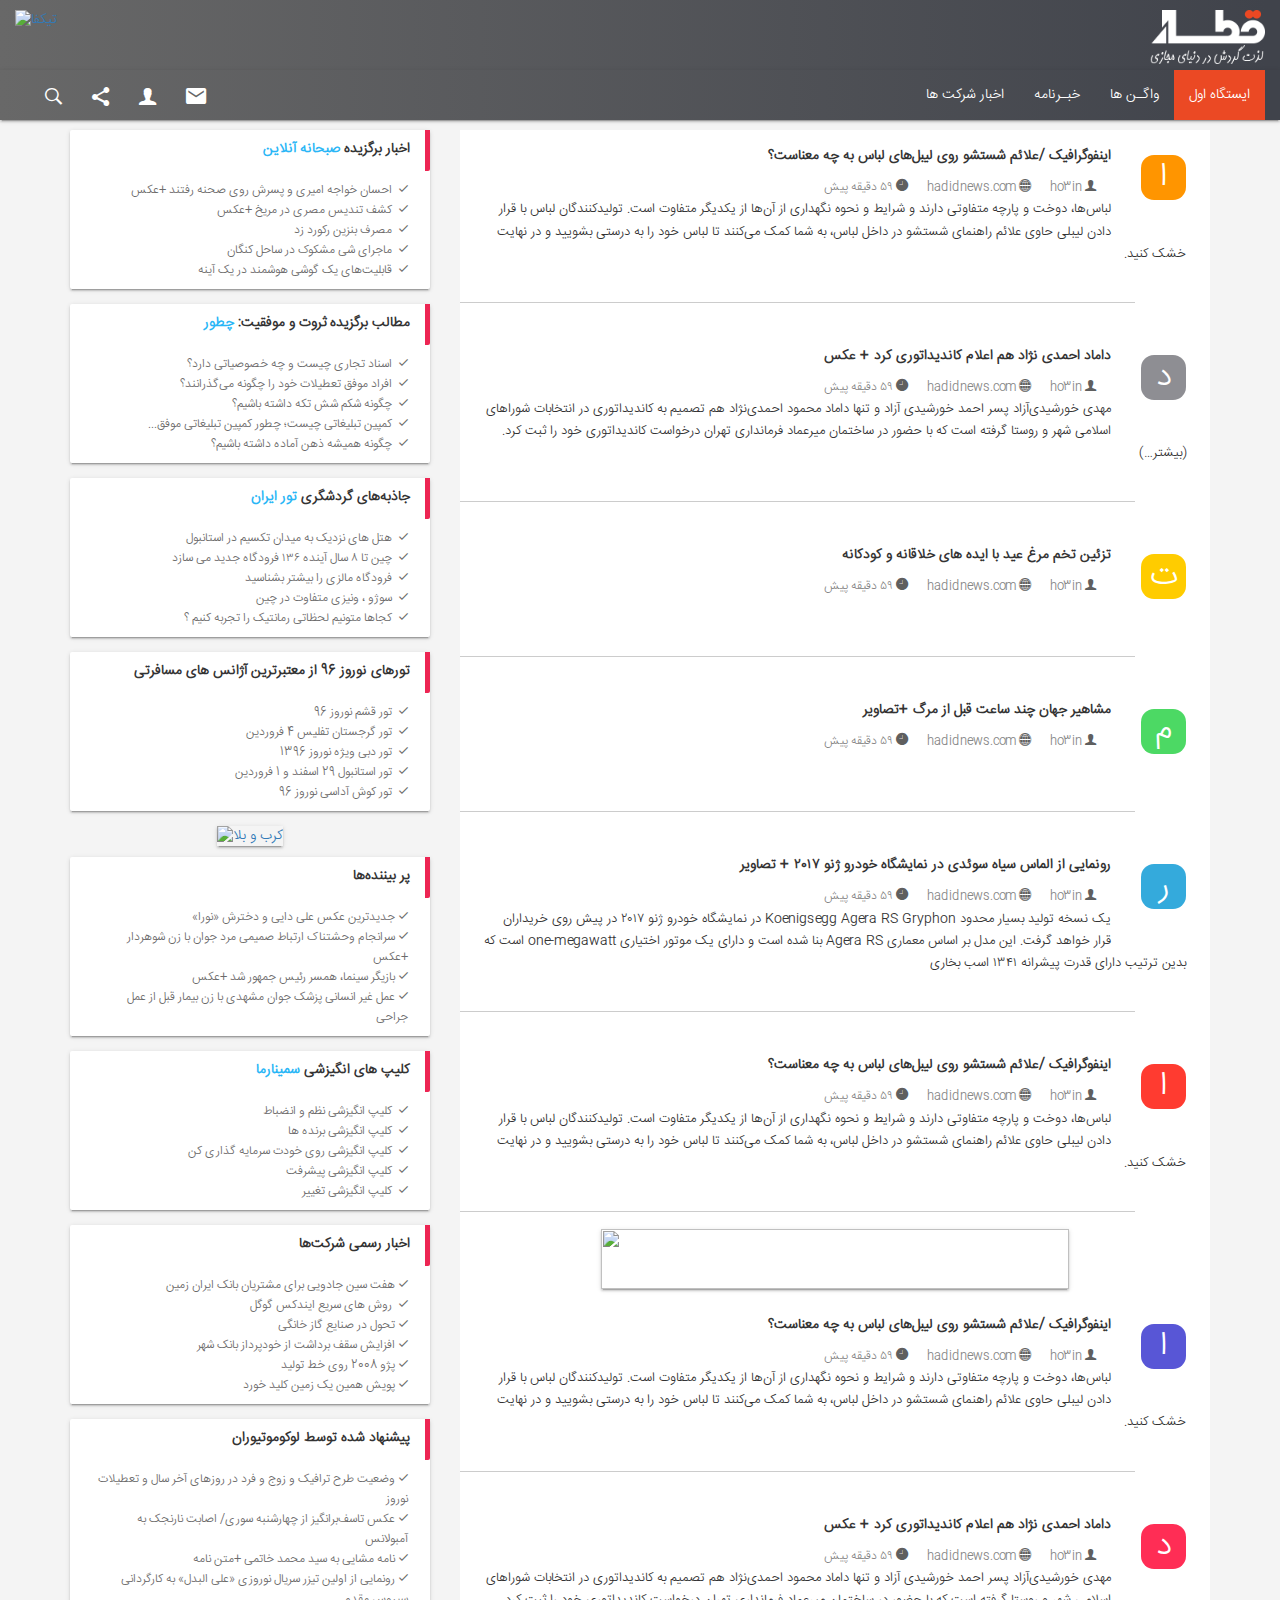
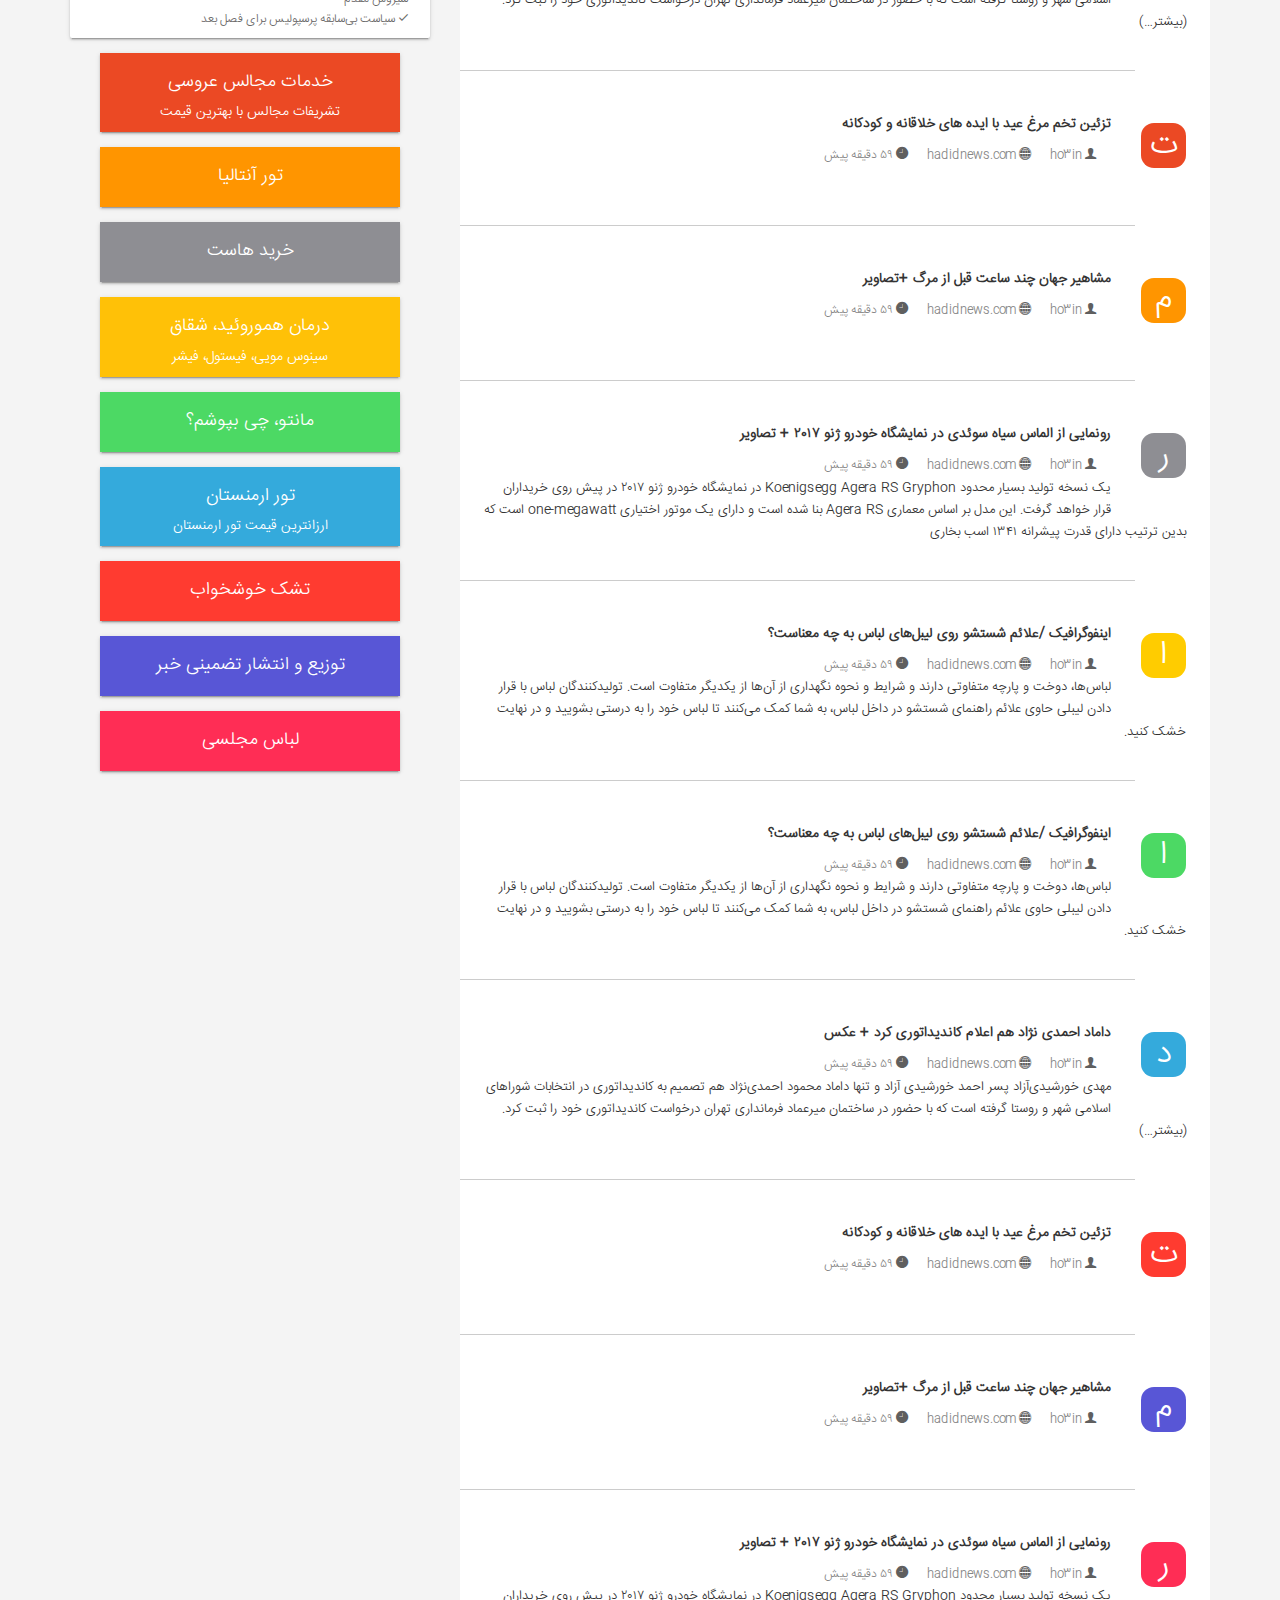
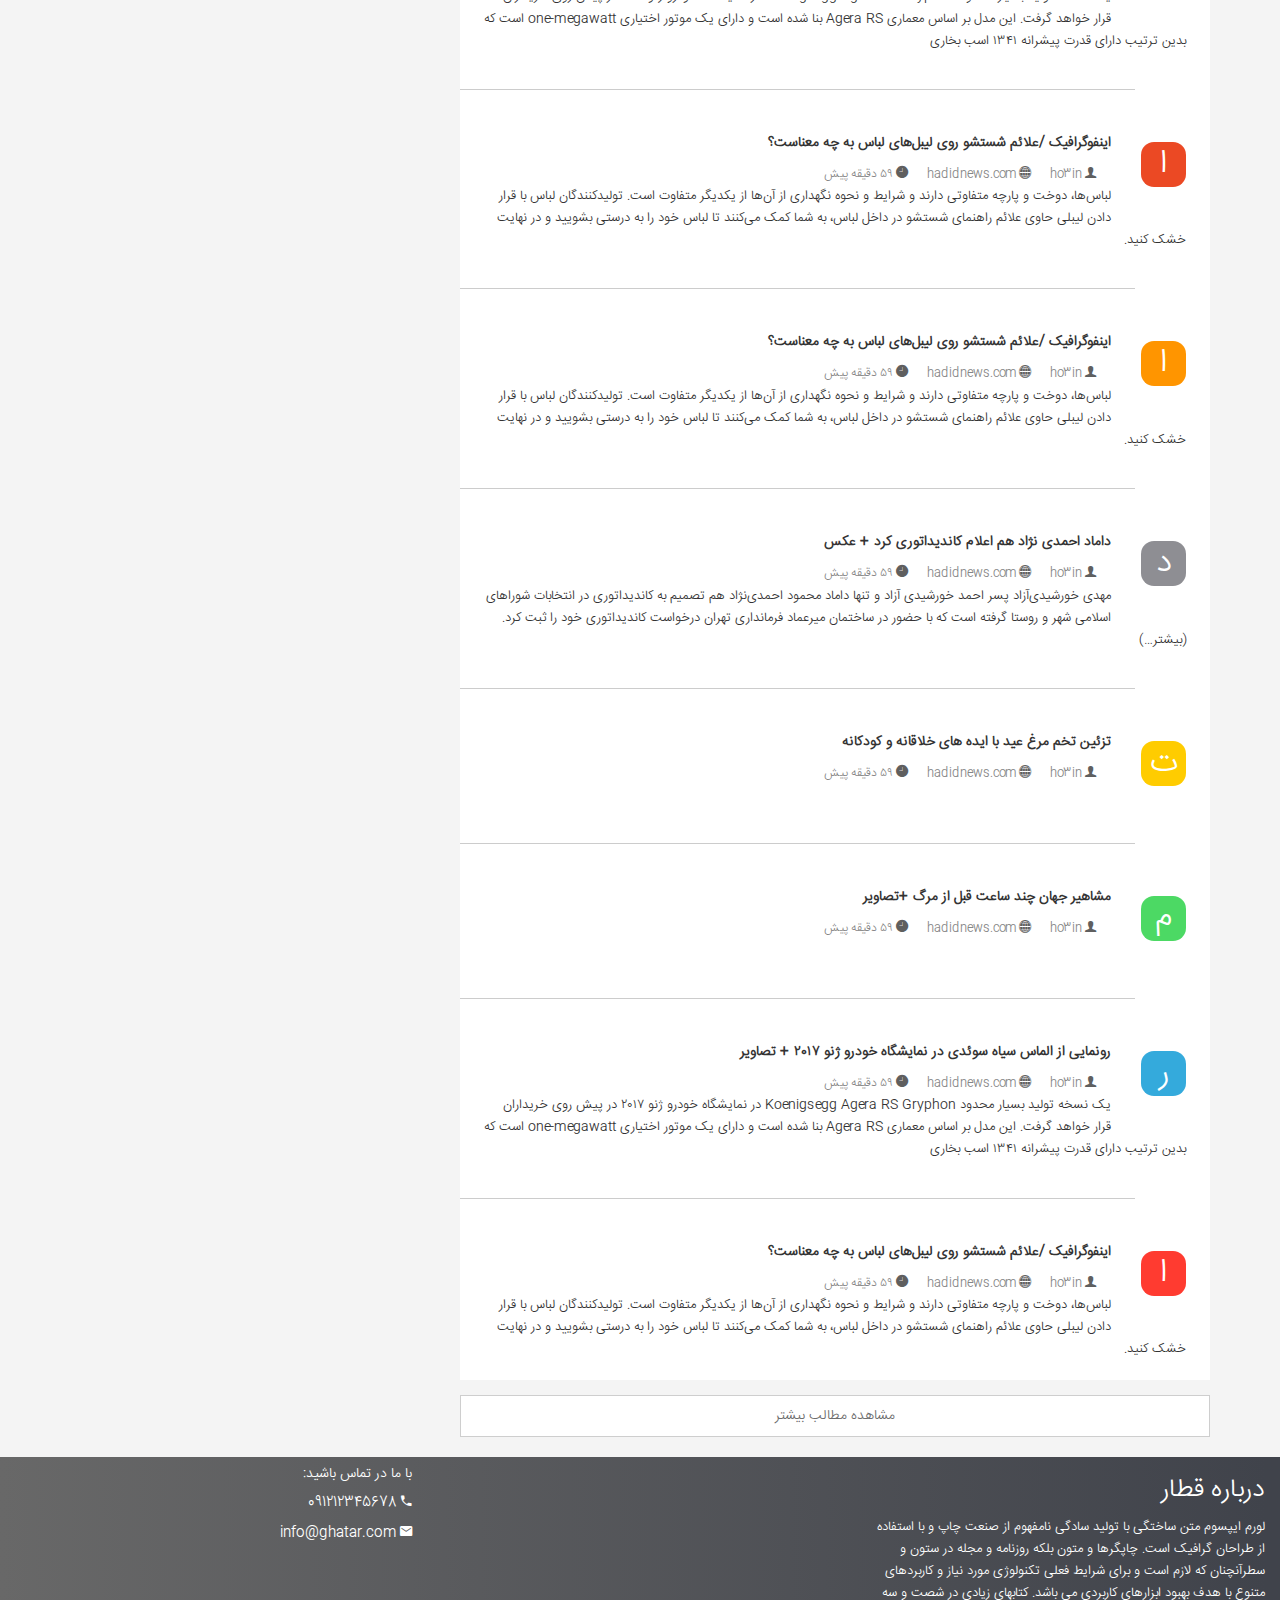
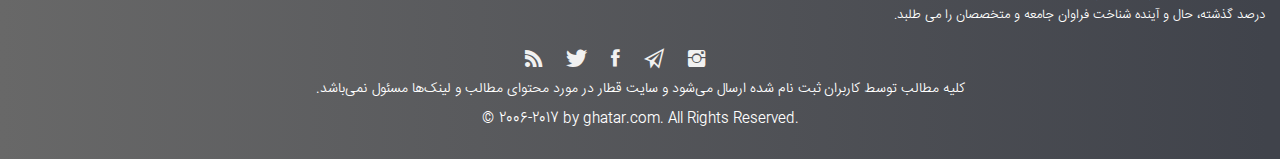
==== commit ff89b6f9: "content and retouch" ====
--- a/index.html
+++ b/index.html
@@ -168,6 +168,7 @@
                     </a>
 
                 </div>
+                <hr class="hr-line">
                 <div class="card">
                     <a href="#">
                         <div class="card-content" data-avato-post>
@@ -220,6 +221,7 @@
                     </a>
 
                 </div>
+                <hr class="hr-line">
                 <div class="card">
                     <a href="#">
                         <div class="card-content" data-avato-post>
@@ -267,6 +269,7 @@
                     </a>
                     <div class="clearfix"></div>
                 </div>
+                <hr class="hr-line">
                 <div class="card">
                     <a href="#">
                         <div class="card-content" data-avato-post>
@@ -314,6 +317,7 @@
                     </a>
                     <div class="clearfix"></div>
                 </div>
+                <hr class="hr-line">
                 <div class="card">
                     <a href="#">
                         <div class="card-content" data-avato-post>
@@ -367,6 +371,7 @@
                         </div>
                     </a>
                 </div>
+                <hr class="hr-line">
                 <div class="card">
                     <a href="#">
                         <div class="card-content" data-avato-post>
@@ -422,6 +427,7 @@
                         </div>
                     </a>
                 </div>
+                <hr class="hr-line">
                 <div class="ad">
                     <a href="http://ad-track.anetwork.ir/nclick/g/VaOCMahHhvwyrSQqo0wgVpeNcyLNWEG6aNTbZOdFYZLQHUfctL2M7Ve9mC3mDvyYN/aHR0cDovL2JsYXh1cC5jb20vZmEvP3V0bV9zb3VyY2U9QW5ldHdvcmsmdXRtX2NhbXBhaWduPXdpbmRvd3MmdXRtX21lZGl1bT1jcGMmdXRtX3Rlcm09W3B1Ymxpc2hlci1pZF0mdXRtX2NvbnRlbnQ9NDY4eDYw"
                        target="_blank" id="link">
@@ -485,6 +491,7 @@
                     </a>
 
                 </div>
+                <hr class="hr-line">
                 <div class="card">
                     <a href="#">
                         <div class="card-content" data-avato-post>
@@ -537,6 +544,7 @@
                     </a>
 
                 </div>
+                <hr class="hr-line">
                 <div class="card">
                     <a href="#">
                         <div class="card-content" data-avato-post>
@@ -584,6 +592,7 @@
                     </a>
                     <div class="clearfix"></div>
                 </div>
+                <hr class="hr-line">
                 <div class="card">
                     <a href="#">
                         <div class="card-content" data-avato-post>
@@ -631,6 +640,7 @@
                     </a>
                     <div class="clearfix"></div>
                 </div>
+                <hr class="hr-line">
                 <div class="card">
                     <a href="#">
                         <div class="card-content" data-avato-post>
@@ -684,6 +694,7 @@
                         </div>
                     </a>
                 </div>
+                <hr class="hr-line">
                 <div class="card">
                     <a href="#">
                         <div class="card-content" data-avato-post>
@@ -739,6 +750,7 @@
                         </div>
                     </a>
                 </div>
+                <hr class="hr-line">
                 <div class="card">
                     <a href="#">
                         <div class="card-content" data-avato-post>
@@ -795,6 +807,7 @@
                     </a>
 
                 </div>
+                <hr class="hr-line">
                 <div class="card">
                     <a href="#">
                         <div class="card-content" data-avato-post>
@@ -847,6 +860,7 @@
                     </a>
 
                 </div>
+                <hr class="hr-line">
                 <div class="card">
                     <a href="#">
                         <div class="card-content" data-avato-post>
@@ -894,6 +908,7 @@
                     </a>
                     <div class="clearfix"></div>
                 </div>
+                <hr class="hr-line">
                 <div class="card">
                     <a href="#">
                         <div class="card-content" data-avato-post>
@@ -941,6 +956,7 @@
                     </a>
                     <div class="clearfix"></div>
                 </div>
+                <hr class="hr-line">
                 <div class="card">
                     <a href="#">
                         <div class="card-content" data-avato-post>
@@ -994,6 +1010,7 @@
                         </div>
                     </a>
                 </div>
+                <hr class="hr-line">
                 <div class="card">
                     <a href="#">
                         <div class="card-content" data-avato-post>
@@ -1049,6 +1066,7 @@
                         </div>
                     </a>
                 </div>
+                <hr class="hr-line">
                 <div class="card">
                     <a href="#">
                         <div class="card-content" data-avato-post>
@@ -1105,6 +1123,7 @@
                     </a>
 
                 </div>
+                <hr class="hr-line">
                 <div class="card">
                     <a href="#">
                         <div class="card-content" data-avato-post>
@@ -1157,6 +1176,7 @@
                     </a>
 
                 </div>
+                <hr class="hr-line">
                 <div class="card">
                     <a href="#">
                         <div class="card-content" data-avato-post>
@@ -1204,6 +1224,7 @@
                     </a>
                     <div class="clearfix"></div>
                 </div>
+                <hr class="hr-line">
                 <div class="card">
                     <a href="#">
                         <div class="card-content" data-avato-post>
@@ -1251,6 +1272,7 @@
                     </a>
                     <div class="clearfix"></div>
                 </div>
+                <hr class="hr-line">
                 <div class="card">
                     <a href="#">
                         <div class="card-content" data-avato-post>
@@ -1304,6 +1326,7 @@
                         </div>
                     </a>
                 </div>
+                <hr class="hr-line">
                 <div class="card">
                     <a href="#">
                         <div class="card-content" data-avato-post>
@@ -1365,7 +1388,7 @@
             <a href="#" class="btn btn-more">
                 مشاهده مطالب بیشتر
             </a>
-            <img src="image/loader.gif"  class="loading hidden"  alt="">
+            <img src="image/loading.gif"  class="loading hidden"  alt="">
         </div>
 
         <!-------- Left side --------->
--- a/css/custom.css
+++ b/css/custom.css
@@ -41,7 +41,12 @@
 .ltr {
     direction: ltr;
 }
-
+.white{
+    background: #fff;
+    border-radius: 2px;
+    padding: 2px;
+    box-shadow: rgba(0, 0, 0, 0.137255) 0px 2px 2px 0px, rgba(0, 0, 0, 0.117647) 0px 1px 5px 0px, rgba(0, 0, 0, 0.2) 0px 3px 1px -2px;
+}
 @media (min-width: 1400px) {
     .container {
         width: 1370px;
@@ -382,7 +387,6 @@
     line-height: 1.7;
     direction: rtl;
 }
-
 .card-content a {
     color: #29b6f6;
     list-style: none;
@@ -465,7 +469,14 @@
 
 .right-section .card {
     box-shadow: none;
-    border-bottom: 1px solid #d2d2d2;
+}
+hr.hr-line {
+    margin-top: 0;
+    margin-bottom: 10px;
+    border: 0;
+    border-top: 1px solid #ccc;
+    width: 90%;
+    display: inline-block;
 }
 .right-section .card-action{
     direction: rtl;
@@ -491,7 +502,6 @@
 .loading{
     display: block;
     text-align: center;
-    width: 300px;
     margin: 0 auto;
 }
 /*********************** Footer **********************/
@@ -592,7 +602,7 @@
     background: #eeeeee;
     height: 45px;
     width: 45px;
-    border-radius: 50%;
+    border-radius: 13px;
     float: right;
     margin: 15px 0 40px 30px;
     overflow: hidden;
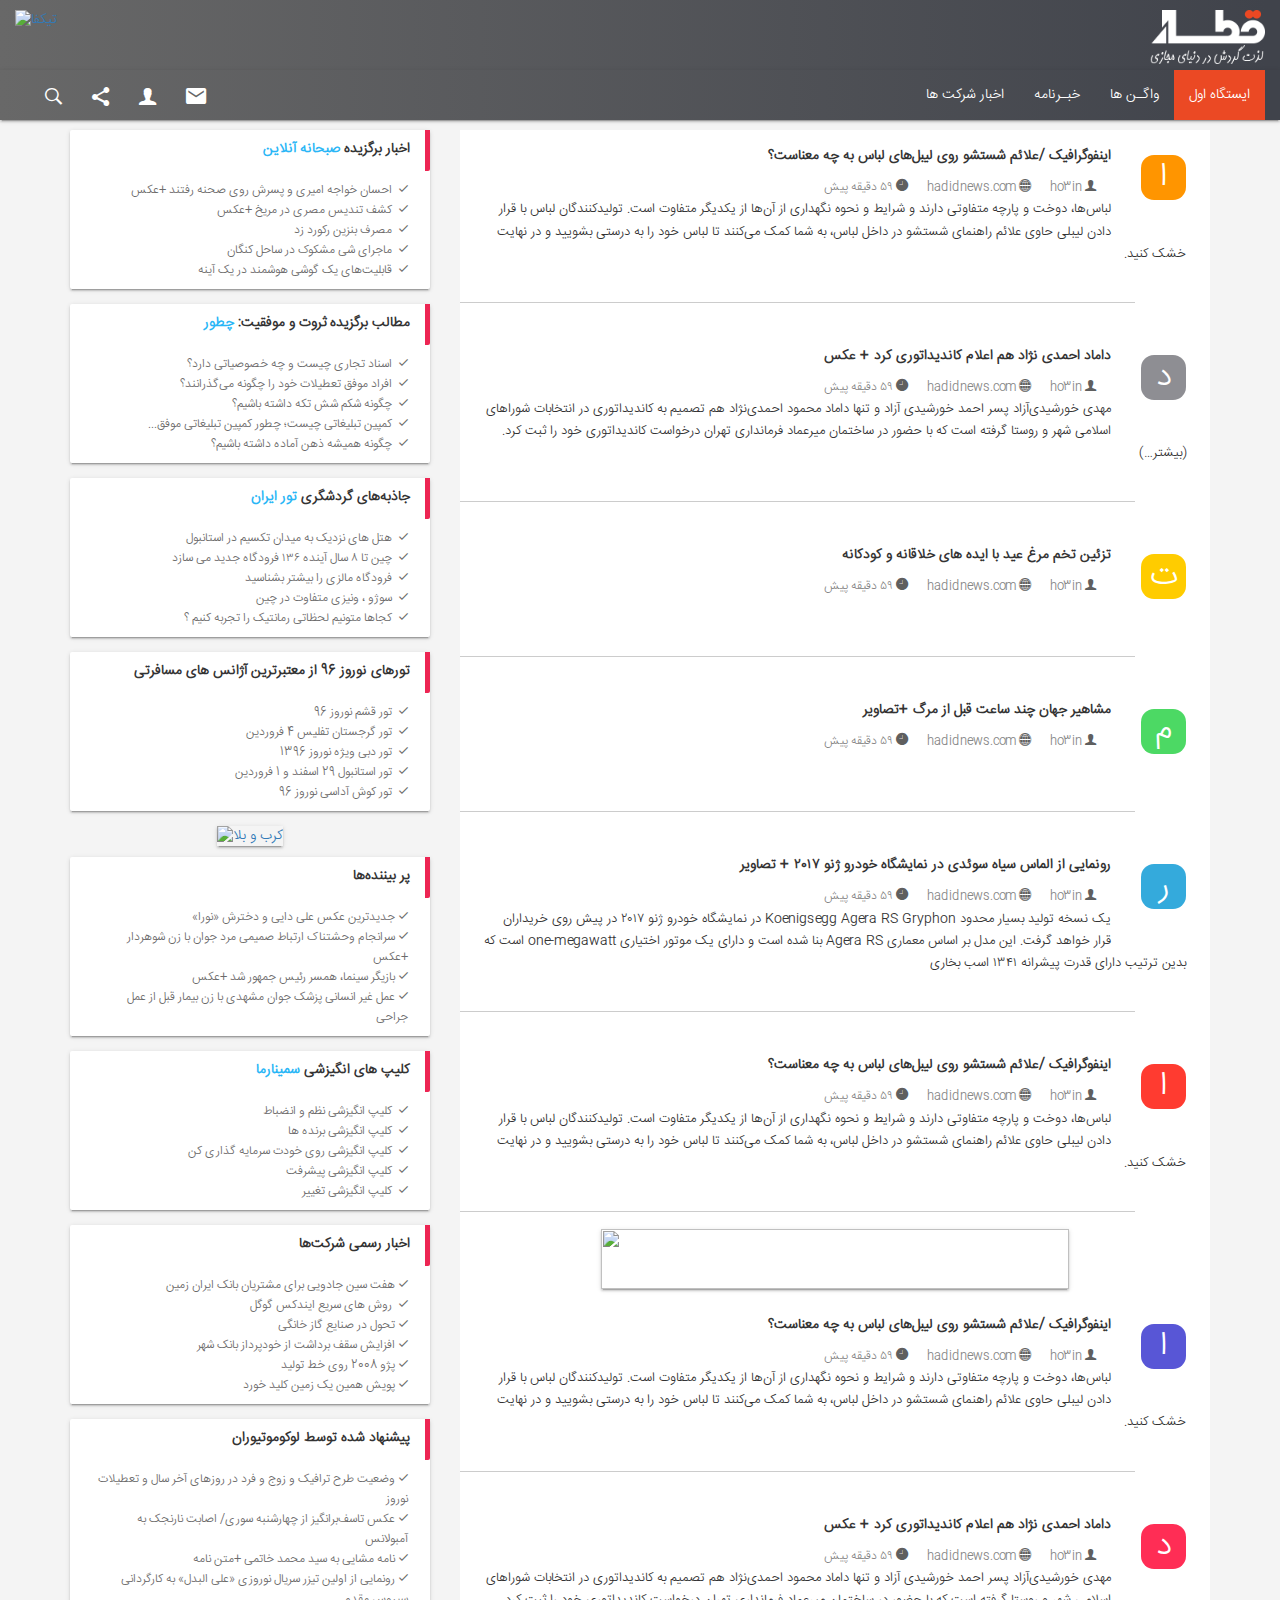
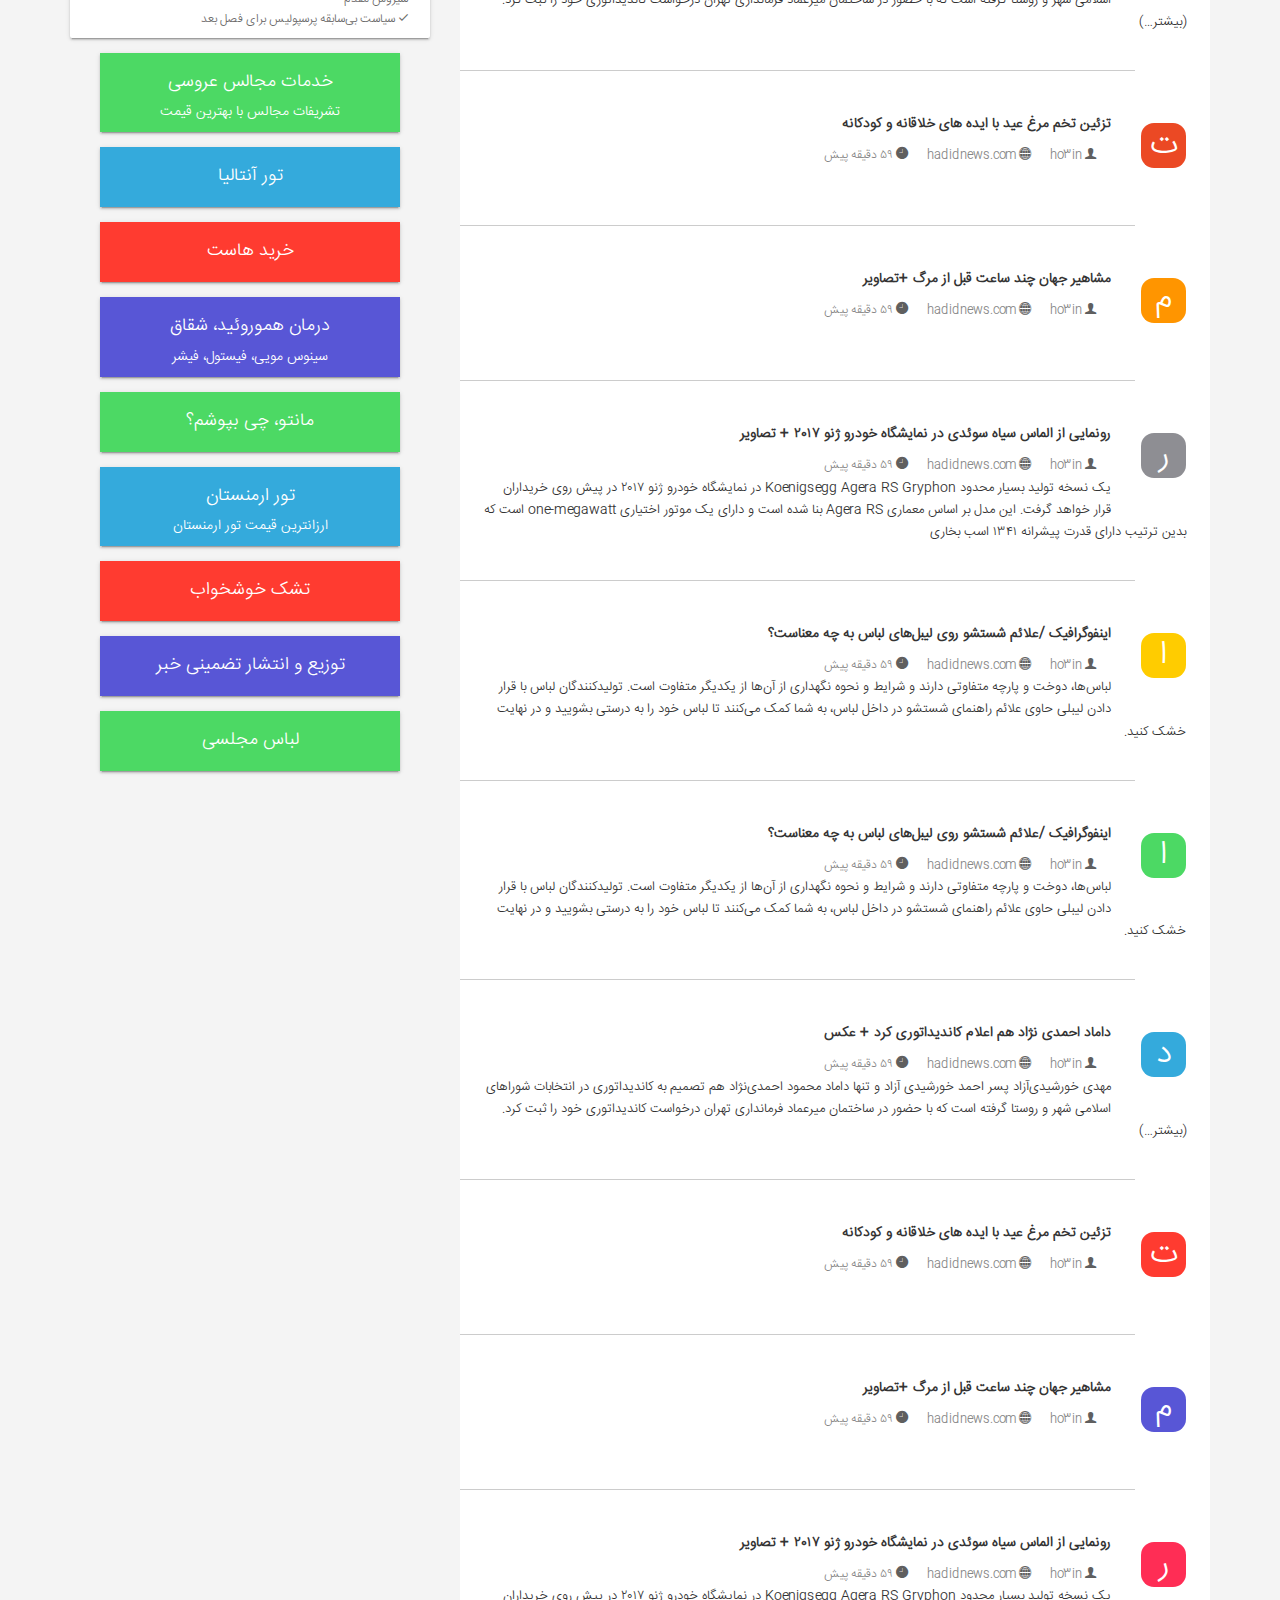
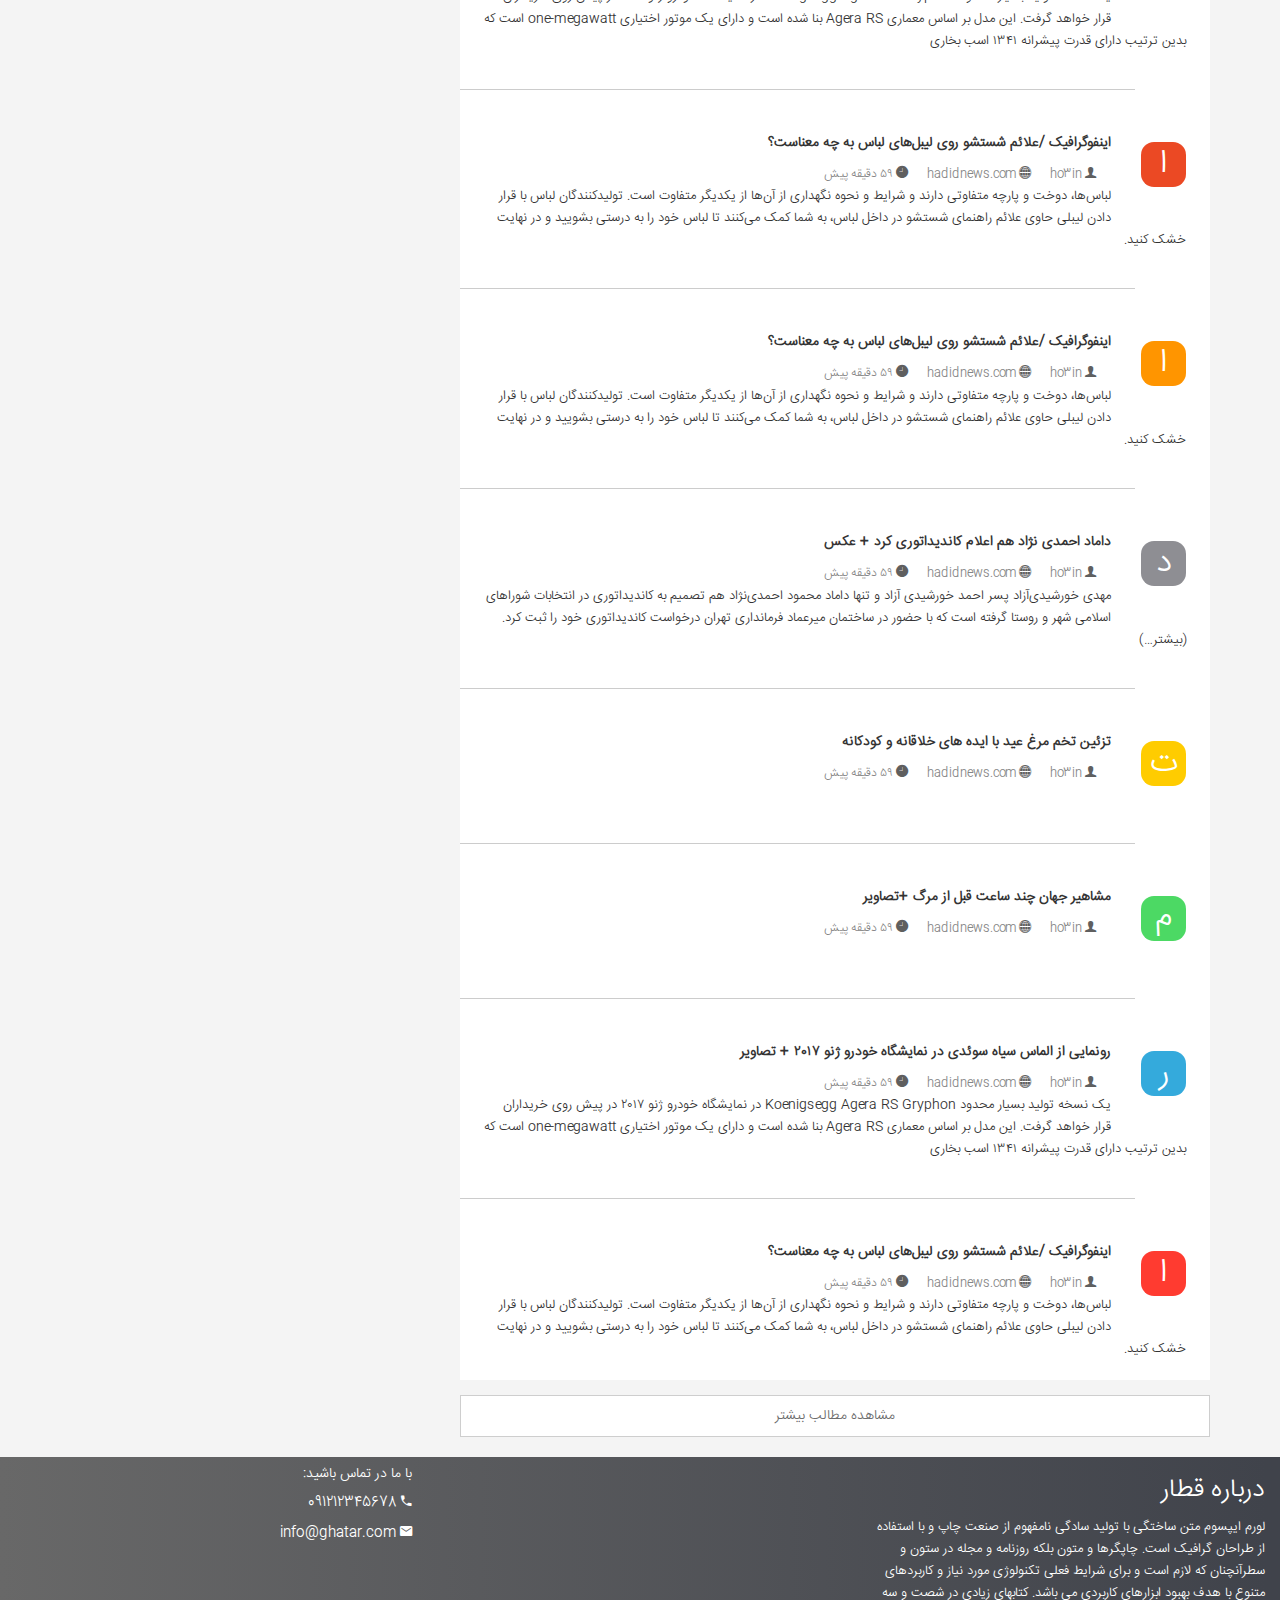
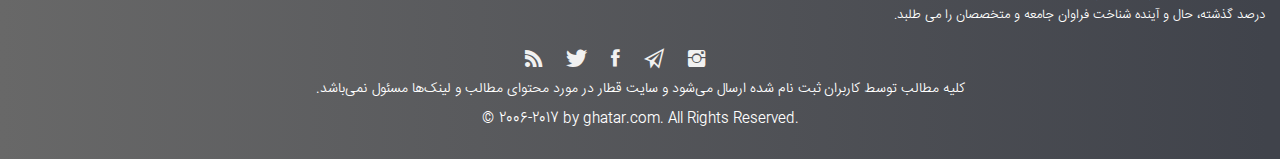
==== commit 1676a617: "content improved" ====
--- a/index.html
+++ b/index.html
@@ -13,7 +13,7 @@
     <!-------- CSS files --------->
     <link rel="stylesheet" href="css/bootstrap.min.css">
     <link rel="stylesheet" href="css/ionicons.min.css">
-    <link rel="stylesheet" href="css/animate.css">
+    <!--<link rel="stylesheet" href="css/animate.css">-->
     <link rel="stylesheet" href="css/custom.css">
 
 </head>
@@ -1810,7 +1810,6 @@
 <script src="js/jquery-1.11.2.min.js"></script>
 <script src="js/bootstrap.min.js"></script>
 <script type="application/javascript" src="js/negar.js"></script>
-<script src="js/wow.min.js"></script>
 <script src="js/custom.js"></script>
 
 </body>
--- a/css/custom.css
+++ b/css/custom.css
@@ -17,7 +17,6 @@
     font-family: "IRANSansWeb", "tahoma", Helvetica, Arial, sans-serif !important;
     background: #f4f4f4;
 }
-
 button:focus, button:visited, a:focus, a:visited, a:active {
     outline: none;
 }
@@ -44,7 +43,10 @@
 .white{
     background: #fff;
     border-radius: 2px;
-    padding: 2px;
+    padding: 1px;
+    margin-top: 10px;
+    display: inline-block;
+    margin-bottom: 5px;
     box-shadow: rgba(0, 0, 0, 0.137255) 0px 2px 2px 0px, rgba(0, 0, 0, 0.117647) 0px 1px 5px 0px, rgba(0, 0, 0, 0.2) 0px 3px 1px -2px;
 }
 @media (min-width: 1400px) {
@@ -370,7 +372,24 @@
     padding: 10px 24px;
     border-radius: 0 0 2px 2px;
 }
-
+.card.subscribe-section{
+    background: #eb4924;
+    color:#fff;
+}
+
+.card.subscribe-section .title{
+    font-size: 17px;
+}
+.card.subscribe-section .form-inline{
+    margin: 15px auto;
+}
+.card.subscribe-section .subtitle{
+    font-size: 13px;
+    color: #f8f8f8;
+}
+.card.subscribe-section p{
+    font-size: 11px;
+}
 .card .card-content .card-title {
     display: block;
     line-height: 32px;
@@ -618,6 +637,43 @@
     right: -100px;
     vertical-align: middle;
 }
+/*comments*/
+.thumbnail {
+    padding:0px;
+}
+.panel {
+    position:relative;
+}
+.panel>.panel-heading:after,.panel>.panel-heading:before{
+    position: absolute;
+    top: 11px;
+    left: 100%;
+    right: 17;
+    width: 0;
+    height: 0;
+    display: block;
+    content: " ";
+    border-color: transparent;
+    border-style: solid solid outset;
+    pointer-events: none;
+}
+.panel>.panel-heading:after{
+    border-width: 7px;
+    border-right-color: #f7f7f7;
+    margin-top: 1px;
+    margin-right: 2px;
+    transform: rotate(180deg);
+}
+.panel>.panel-heading:before{
+    border-right-color: #ddd;
+    border-width: 8px;
+    transform: rotate(180deg);
+}
+.content-image{
+    max-width: 600px;
+    width:98%;
+    margin: 10px auto;
+}
 
 /*media query*/
 @media (min-width: 768px) {
@@ -628,6 +684,9 @@
     .navbar-header {
         float: right;
     }
-
-}
-
+    .ads{
+        width:100%;
+    }
+
+}
+
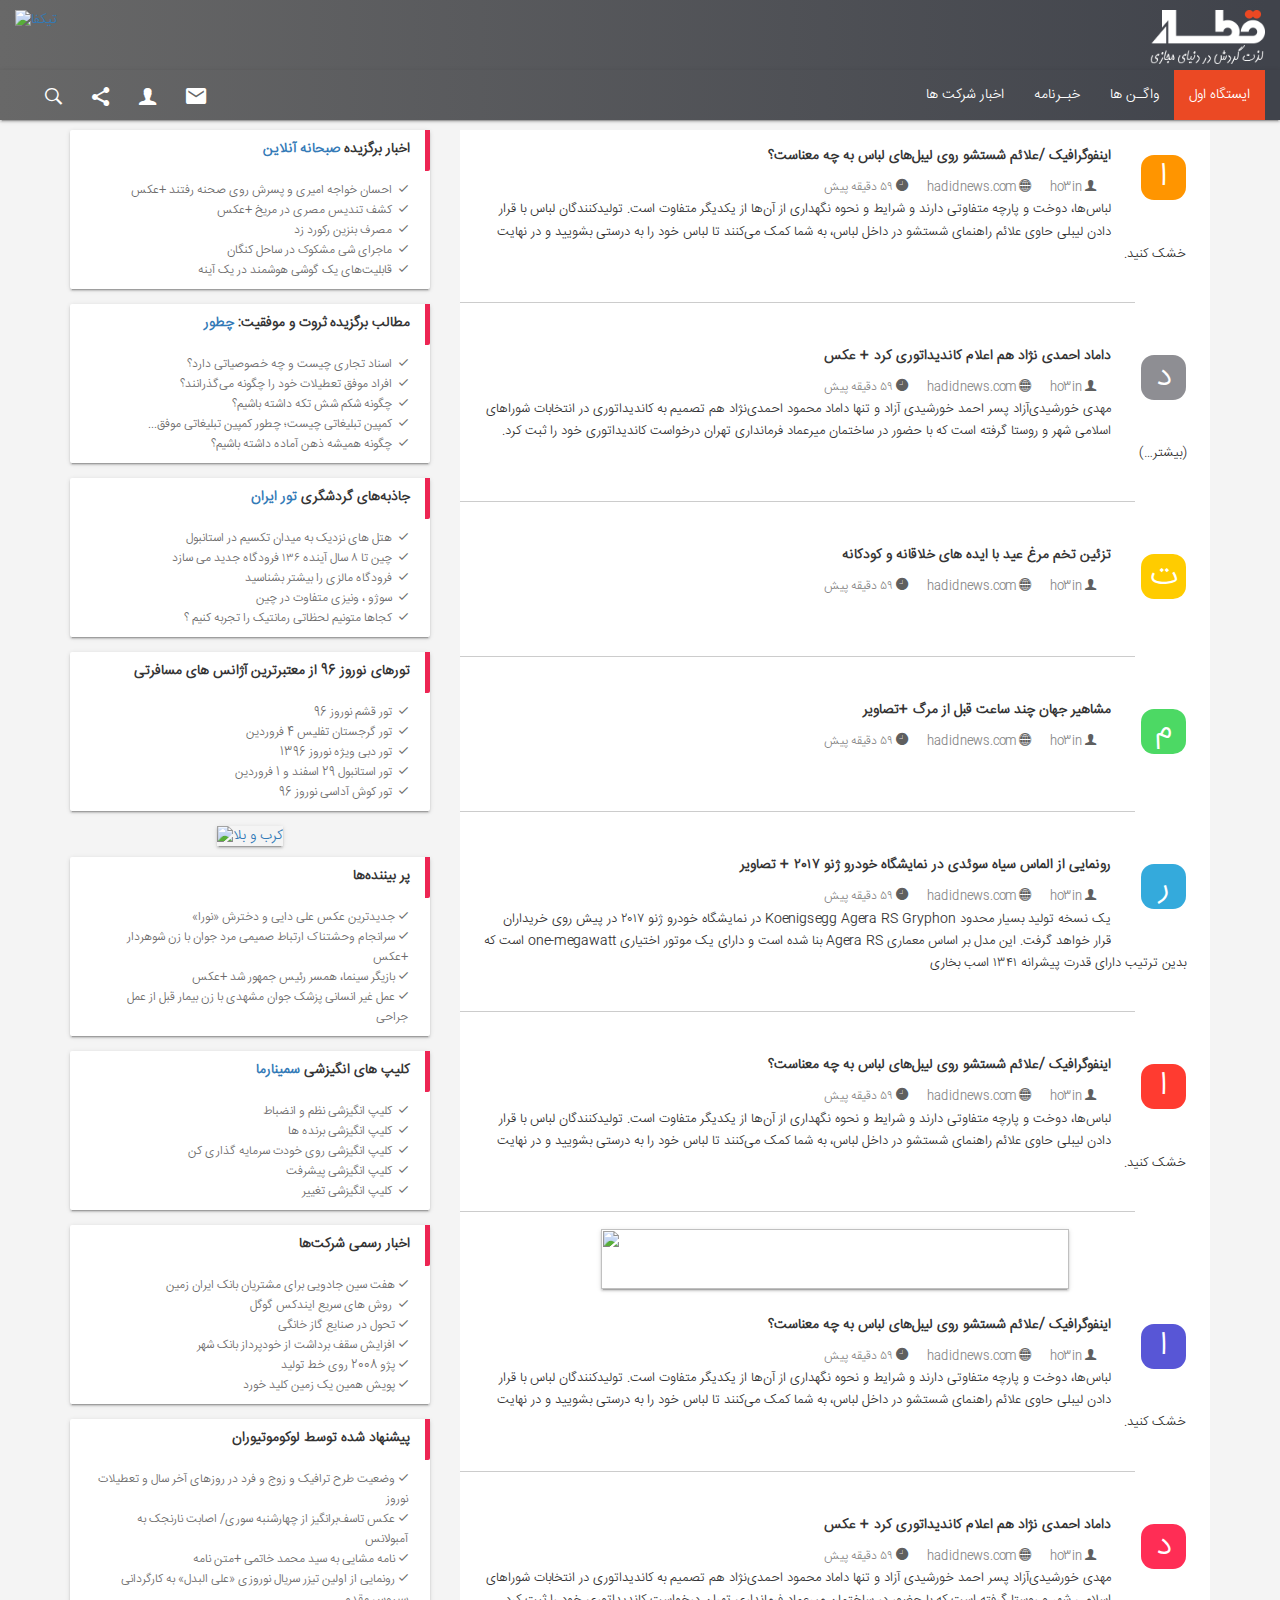
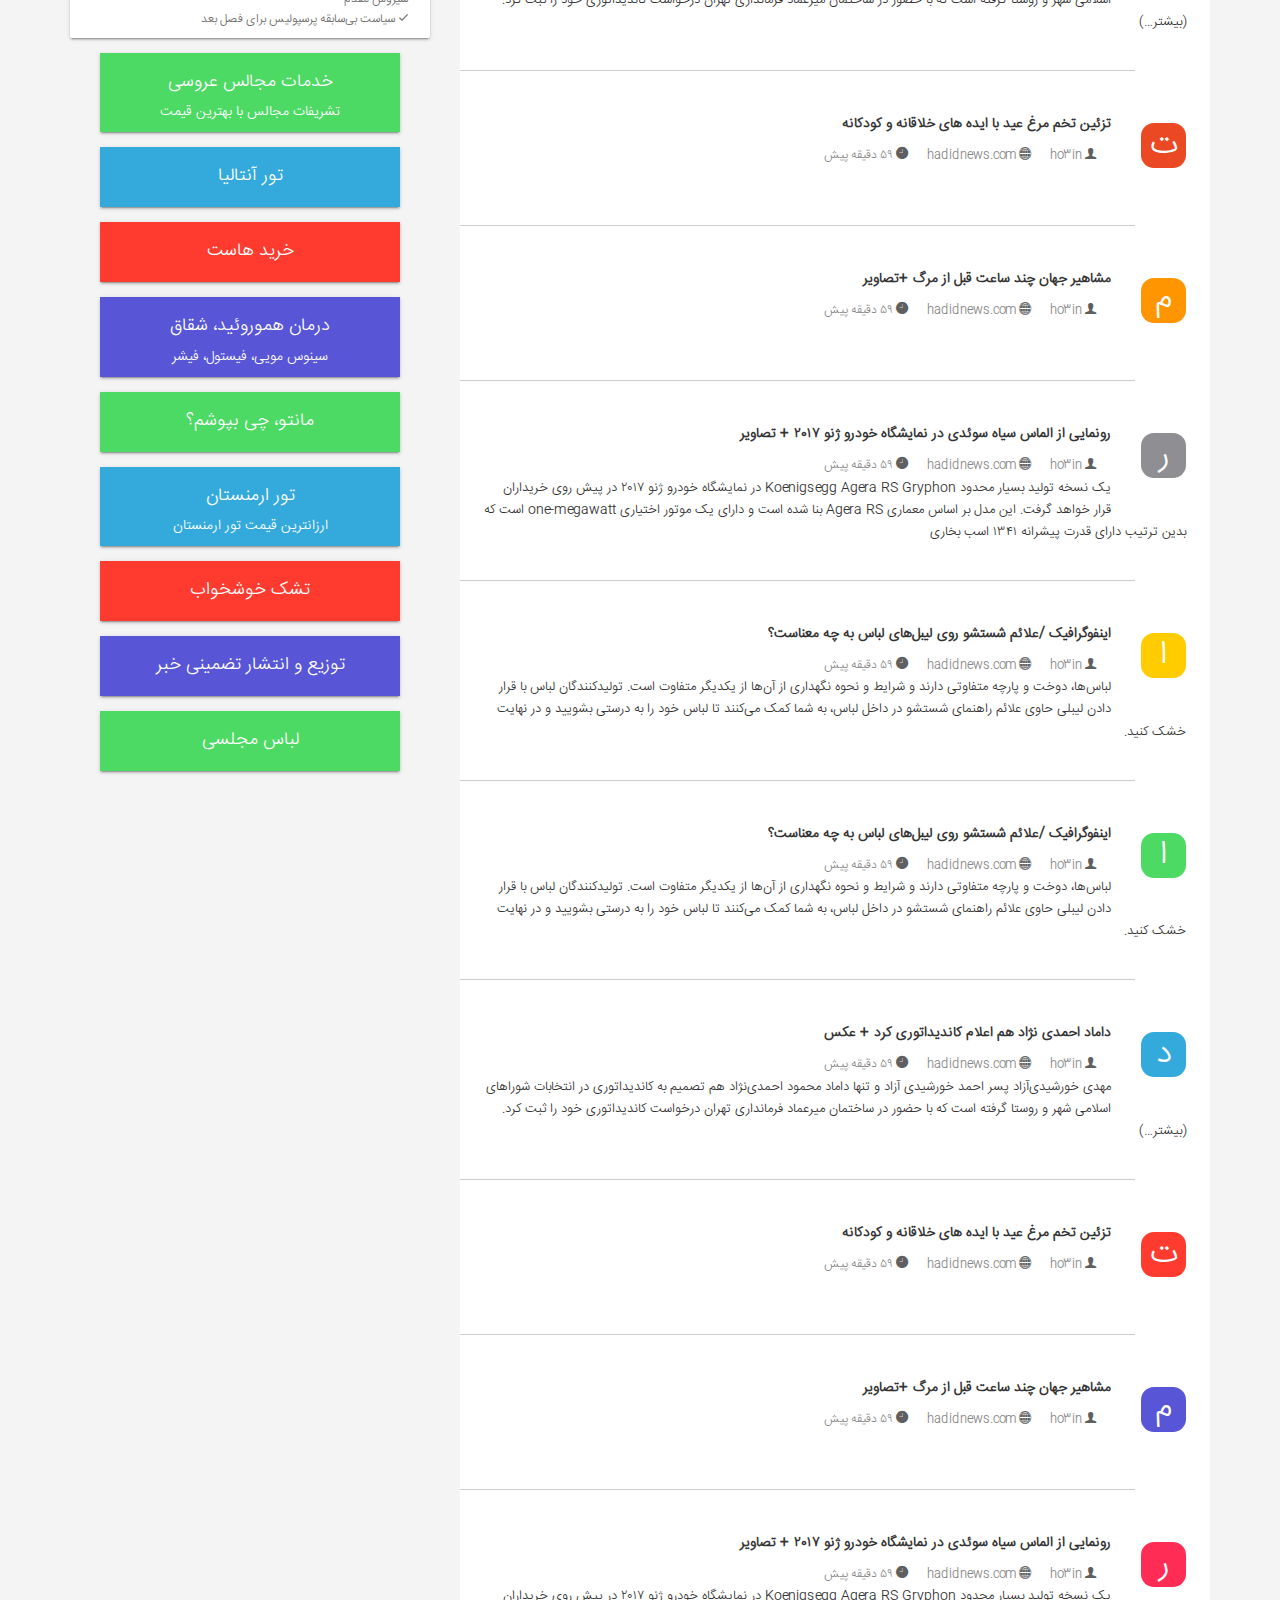
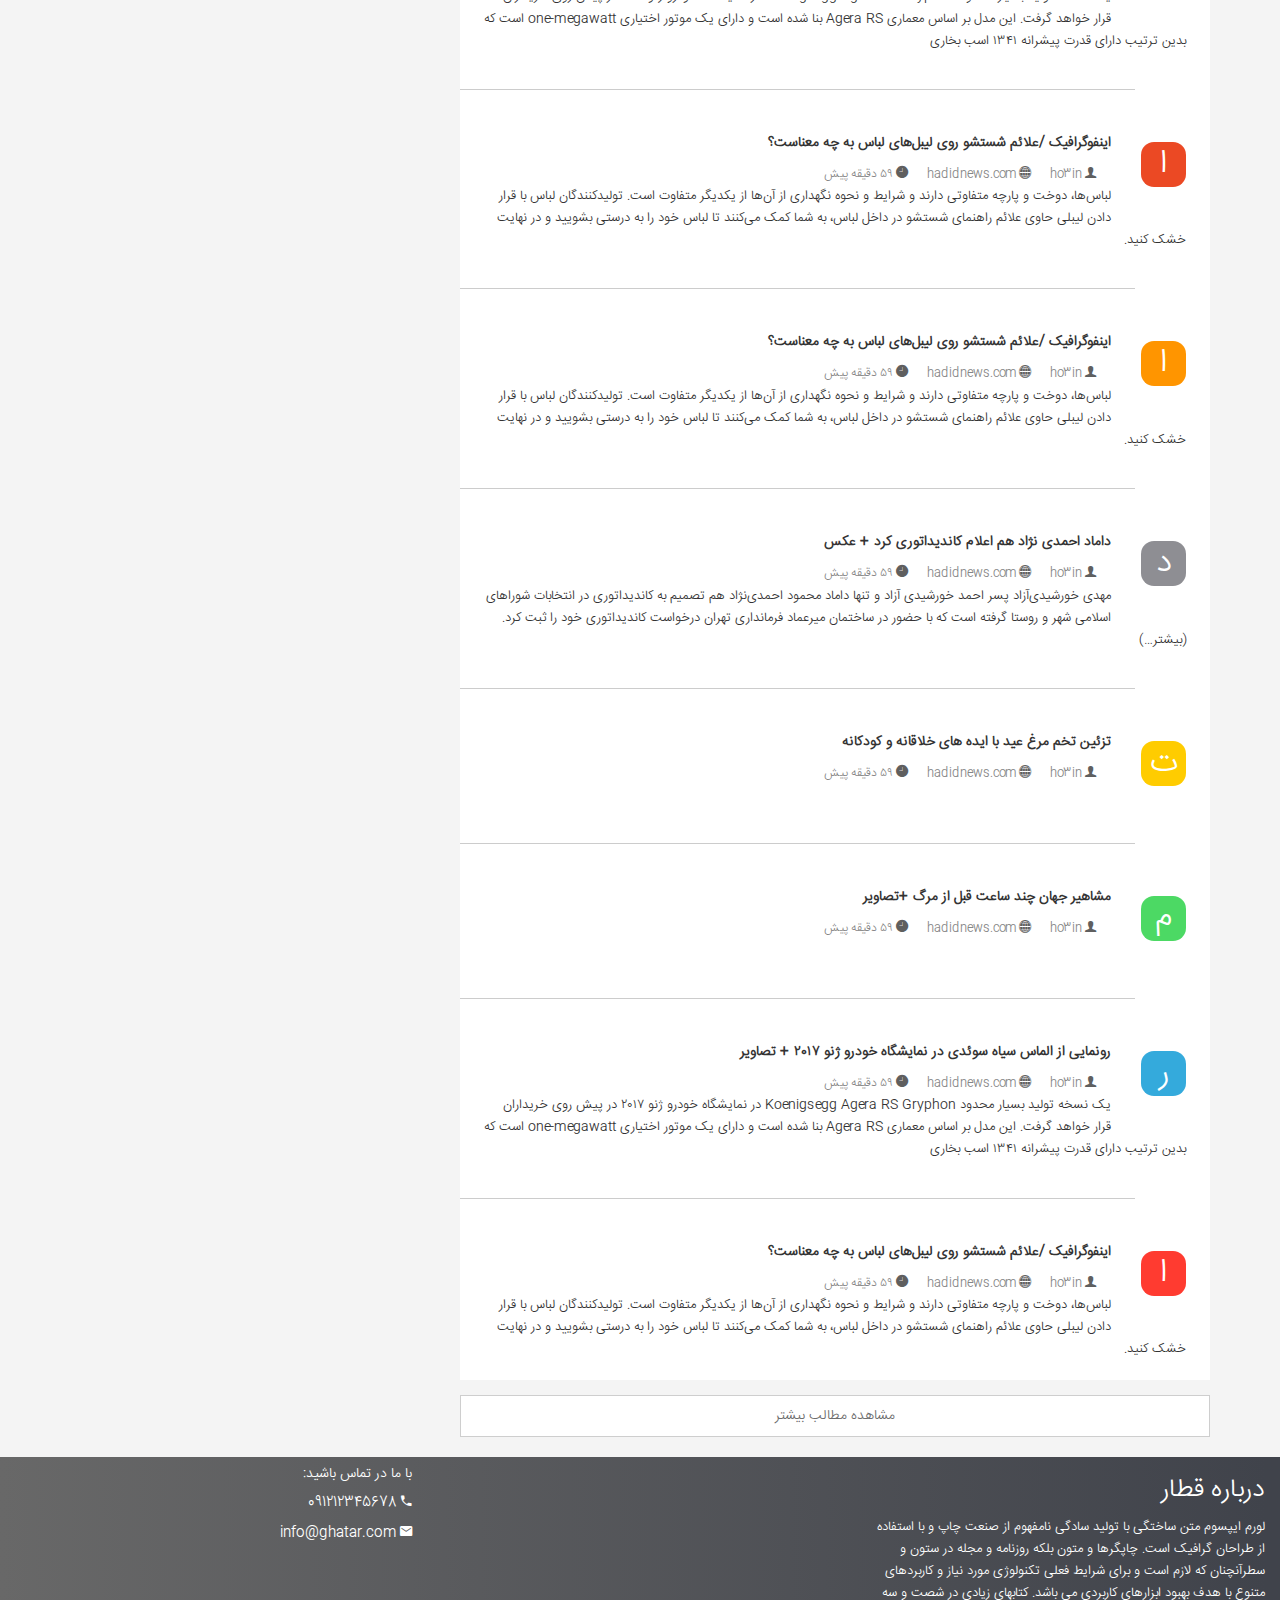
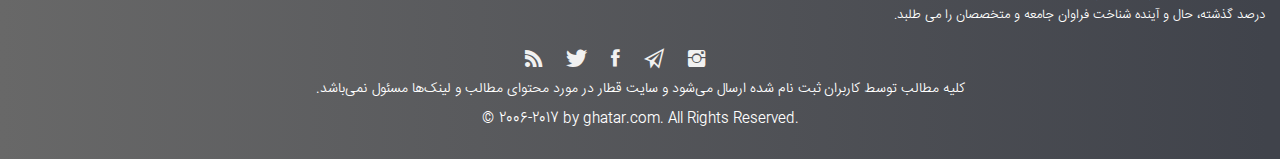
==== commit 6f0ca088: "some touches" ====
--- a/index.html
+++ b/index.html
@@ -150,7 +150,7 @@
                                     </a>
                                 </li>
                                 <li>
-                                    <a href="#" class="will-hide">
+                                    <a href="#" class="will-hide like-btn">
                                         <i class="ion-android-favorite"></i>
                                         لایک
                                     </a>
@@ -206,8 +206,8 @@
                                     </a>
                                 </li>
                                 <li>
-                                    <a href="#" class="will-hide">
-                                        <i class="ion-android-favorite"></i>
+                                    <a href="#" class="will-hide like-btn">
+                                        <i class="ion-android-favorite" ></i>
                                         لایک
                                     </a>
                                 </li>
@@ -259,7 +259,7 @@
                                     </a>
                                 </li>
                                 <li>
-                                    <a href="#" class="will-hide">
+                                    <a href="#" class="will-hide like-btn">
                                         <i class="ion-android-favorite"></i>
                                         لایک
                                     </a>
@@ -307,7 +307,7 @@
                                     </a>
                                 </li>
                                 <li>
-                                    <a href="#" class="will-hide">
+                                    <a href="#" class="will-hide like-btn">
                                         <i class="ion-android-favorite"></i>
                                         لایک
                                     </a>
@@ -356,7 +356,7 @@
                                     </a>
                                 </li>
                                 <li>
-                                    <a href="#" class="will-hide">
+                                    <a href="#" class="will-hide like-btn">
                                         <i class="ion-android-favorite"></i>
                                         لایک
                                     </a>
@@ -410,7 +410,7 @@
                                     </a>
                                 </li>
                                 <li>
-                                    <a href="#" class="will-hide">
+                                    <a href="#" class="will-hide like-btn">
                                         <i class="ion-android-favorite"></i>
                                         لایک
                                     </a>
@@ -473,7 +473,7 @@
                                     </a>
                                 </li>
                                 <li>
-                                    <a href="#" class="will-hide">
+                                    <a href="#" class="will-hide like-btn">
                                         <i class="ion-android-favorite"></i>
                                         لایک
                                     </a>
@@ -529,7 +529,7 @@
                                     </a>
                                 </li>
                                 <li>
-                                    <a href="#" class="will-hide">
+                                    <a href="#" class="will-hide like-btn">
                                         <i class="ion-android-favorite"></i>
                                         لایک
                                     </a>
@@ -582,7 +582,7 @@
                                     </a>
                                 </li>
                                 <li>
-                                    <a href="#" class="will-hide">
+                                    <a href="#" class="will-hide like-btn">
                                         <i class="ion-android-favorite"></i>
                                         لایک
                                     </a>
@@ -630,7 +630,7 @@
                                     </a>
                                 </li>
                                 <li>
-                                    <a href="#" class="will-hide">
+                                    <a href="#" class="will-hide like-btn">
                                         <i class="ion-android-favorite"></i>
                                         لایک
                                     </a>
@@ -679,7 +679,7 @@
                                     </a>
                                 </li>
                                 <li>
-                                    <a href="#" class="will-hide">
+                                    <a href="#" class="will-hide like-btn">
                                         <i class="ion-android-favorite"></i>
                                         لایک
                                     </a>
@@ -733,7 +733,7 @@
                                     </a>
                                 </li>
                                 <li>
-                                    <a href="#" class="will-hide">
+                                    <a href="#" class="will-hide like-btn">
                                         <i class="ion-android-favorite"></i>
                                         لایک
                                     </a>
@@ -789,7 +789,7 @@
                                     </a>
                                 </li>
                                 <li>
-                                    <a href="#" class="will-hide">
+                                    <a href="#" class="will-hide like-btn">
                                         <i class="ion-android-favorite"></i>
                                         لایک
                                     </a>
@@ -845,7 +845,7 @@
                                     </a>
                                 </li>
                                 <li>
-                                    <a href="#" class="will-hide">
+                                    <a href="#" class="will-hide like-btn">
                                         <i class="ion-android-favorite"></i>
                                         لایک
                                     </a>
@@ -898,7 +898,7 @@
                                     </a>
                                 </li>
                                 <li>
-                                    <a href="#" class="will-hide">
+                                    <a href="#" class="will-hide like-btn">
                                         <i class="ion-android-favorite"></i>
                                         لایک
                                     </a>
@@ -946,7 +946,7 @@
                                     </a>
                                 </li>
                                 <li>
-                                    <a href="#" class="will-hide">
+                                    <a href="#" class="will-hide like-btn">
                                         <i class="ion-android-favorite"></i>
                                         لایک
                                     </a>
@@ -995,7 +995,7 @@
                                     </a>
                                 </li>
                                 <li>
-                                    <a href="#" class="will-hide">
+                                    <a href="#" class="will-hide like-btn">
                                         <i class="ion-android-favorite"></i>
                                         لایک
                                     </a>
@@ -1049,7 +1049,7 @@
                                     </a>
                                 </li>
                                 <li>
-                                    <a href="#" class="will-hide">
+                                    <a href="#" class="will-hide like-btn">
                                         <i class="ion-android-favorite"></i>
                                         لایک
                                     </a>
@@ -1105,7 +1105,7 @@
                                     </a>
                                 </li>
                                 <li>
-                                    <a href="#" class="will-hide">
+                                    <a href="#" class="will-hide like-btn">
                                         <i class="ion-android-favorite"></i>
                                         لایک
                                     </a>
@@ -1161,7 +1161,7 @@
                                     </a>
                                 </li>
                                 <li>
-                                    <a href="#" class="will-hide">
+                                    <a href="#" class="will-hide like-btn">
                                         <i class="ion-android-favorite"></i>
                                         لایک
                                     </a>
@@ -1214,7 +1214,7 @@
                                     </a>
                                 </li>
                                 <li>
-                                    <a href="#" class="will-hide">
+                                    <a href="#" class="will-hide like-btn">
                                         <i class="ion-android-favorite"></i>
                                         لایک
                                     </a>
@@ -1262,7 +1262,7 @@
                                     </a>
                                 </li>
                                 <li>
-                                    <a href="#" class="will-hide">
+                                    <a href="#" class="will-hide like-btn">
                                         <i class="ion-android-favorite"></i>
                                         لایک
                                     </a>
@@ -1311,7 +1311,7 @@
                                     </a>
                                 </li>
                                 <li>
-                                    <a href="#" class="will-hide">
+                                    <a href="#" class="will-hide like-btn">
                                         <i class="ion-android-favorite"></i>
                                         لایک
                                     </a>
@@ -1365,7 +1365,7 @@
                                     </a>
                                 </li>
                                 <li>
-                                    <a href="#" class="will-hide">
+                                    <a href="#" class="will-hide like-btn">
                                         <i class="ion-android-favorite"></i>
                                         لایک
                                     </a>
--- a/css/custom.css
+++ b/css/custom.css
@@ -17,10 +17,15 @@
     font-family: "IRANSansWeb", "tahoma", Helvetica, Arial, sans-serif !important;
     background: #f4f4f4;
 }
+
 button:focus, button:visited, a:focus, a:visited, a:active {
     outline: none;
 }
 
+.btn {
+    border: none;
+}
+
 .center {
     text-align: center;
 }
@@ -40,7 +45,8 @@
 .ltr {
     direction: ltr;
 }
-.white{
+
+.white {
     background: #fff;
     border-radius: 2px;
     padding: 1px;
@@ -49,6 +55,7 @@
     margin-bottom: 5px;
     box-shadow: rgba(0, 0, 0, 0.137255) 0px 2px 2px 0px, rgba(0, 0, 0, 0.117647) 0px 1px 5px 0px, rgba(0, 0, 0, 0.2) 0px 3px 1px -2px;
 }
+
 @media (min-width: 1400px) {
     .container {
         width: 1370px;
@@ -372,24 +379,29 @@
     padding: 10px 24px;
     border-radius: 0 0 2px 2px;
 }
-.card.subscribe-section{
+
+.card.subscribe-section {
     background: #eb4924;
-    color:#fff;
-}
-
-.card.subscribe-section .title{
+    color: #fff;
+}
+
+.card.subscribe-section .title {
     font-size: 17px;
 }
-.card.subscribe-section .form-inline{
+
+.card.subscribe-section .form-inline {
     margin: 15px auto;
 }
-.card.subscribe-section .subtitle{
+
+.card.subscribe-section .subtitle {
     font-size: 13px;
     color: #f8f8f8;
 }
-.card.subscribe-section p{
+
+.card.subscribe-section p {
     font-size: 11px;
 }
+
 .card .card-content .card-title {
     display: block;
     line-height: 32px;
@@ -406,8 +418,8 @@
     line-height: 1.7;
     direction: rtl;
 }
+
 .card-content a {
-    color: #29b6f6;
     list-style: none;
     text-decoration: none;
 }
@@ -462,6 +474,25 @@
     display: none;
 }
 
+.card-action a.like-btn i {
+    color: #ccc;
+    transition: all 150ms ease-in-out;
+    display: inline-block;
+
+}
+
+.card-action a.like-btn i:hover {
+    color: #e2264d;
+    transform: scale(1.1);
+}
+
+.card-action a.like-btn.liked i {
+    animation: heartbeat 1.5s;
+    color: #e2264d;
+    -webkit-animation-iteration-count: 1; /* Safari 4.0 - 8.0 */
+    animation-iteration-count: 1;
+}
+
 .card-action i {
     color: #5f5f5f;
     position: relative;
@@ -489,6 +520,7 @@
 .right-section .card {
     box-shadow: none;
 }
+
 hr.hr-line {
     margin-top: 0;
     margin-bottom: 10px;
@@ -497,12 +529,14 @@
     width: 90%;
     display: inline-block;
 }
-.right-section .card-action{
+
+.right-section .card-action {
     direction: rtl;
     position: relative;
     padding: 1px 10px;
     margin-bottom: 0;
 }
+
 .btn-more {
     padding: 10px 0;
     background: #ffffff;
@@ -518,11 +552,13 @@
     color: #444;
     box-shadow: rgba(0, 0, 0, 0.137255) 0px 6px 10px 0px, rgba(0, 0, 0, 0.117647) 0px 1px 18px 0px, rgba(0, 0, 0, 0.298039) 0px 3px 5px -1px;
 }
-.loading{
+
+.loading {
     display: block;
     text-align: center;
     margin: 0 auto;
 }
+
 /*********************** Footer **********************/
 
 .footer-about-us h2 {
@@ -637,14 +673,17 @@
     right: -100px;
     vertical-align: middle;
 }
+
 /*comments*/
 .thumbnail {
-    padding:0px;
-}
+    padding: 0px;
+}
+
 .panel {
-    position:relative;
-}
-.panel>.panel-heading:after,.panel>.panel-heading:before{
+    position: relative;
+}
+
+.panel > .panel-heading:after, .panel > .panel-heading:before {
     position: absolute;
     top: 11px;
     left: 100%;
@@ -657,22 +696,112 @@
     border-style: solid solid outset;
     pointer-events: none;
 }
-.panel>.panel-heading:after{
+
+.panel > .panel-heading:after {
     border-width: 7px;
     border-right-color: #f7f7f7;
     margin-top: 1px;
     margin-right: 2px;
     transform: rotate(180deg);
 }
-.panel>.panel-heading:before{
+
+.panel > .panel-heading:before {
     border-right-color: #ddd;
     border-width: 8px;
     transform: rotate(180deg);
 }
-.content-image{
-    max-width: 600px;
-    width:98%;
-    margin: 10px auto;
+
+.content-image {
+    max-width: 400px;
+    width: 100%;
+    margin: 10px auto 5px 10px;
+    float: right;
+}
+
+img.user-img {
+    width: 50px;
+    height: 50px;
+    border-radius: 50%;
+    border: 2px solid #f4f4f4;
+    cursor: pointer;
+}
+
+.user-name {
+    cursor: pointer;
+    color: #444;
+}
+
+.labels li a {
+    padding: 1px 10px;
+    margin: 0;
+    color: #444;
+    border-left: 1px solid #c5c5c5;
+}
+
+.labels {
+    padding-right: 0;
+    padding-top: 10px;
+}
+
+.labels li {
+    padding: 0;
+    margin: 10px 0;
+}
+
+.labels li:first-child a {
+    background: #eb4924;
+    color: #fff;
+    border: none;
+    padding: 2px 10px;
+}
+
+.labels li:last-child a {
+    border: none;
+}
+
+.content-footer {
+    padding-bottom: 10px;
+}
+
+.content-footer .telegram {
+    background: #29ACDF;
+}
+.content-share{
+    padding-right: 0;
+    margin-left: 10px;
+    float: right;
+}
+.content-share a {
+    color: #3e3e3e;
+    width: 30px;
+    height: 30px;
+    text-align: center;
+    line-height: 35px;
+    display: inline-block;
+    background: #edecf1;
+    font-size: 20px;
+    border-radius: 5px;
+}
+
+@keyframes heartbeat {
+    0% {
+        transform: scale(.5);
+    }
+    20% {
+        transform: scale(1.2);
+    }
+    40% {
+        transform: scale(.5);
+    }
+    60% {
+        transform: scale(1.3);
+    }
+    80% {
+        transform: scale(.5);
+    }
+    100% {
+        transform: scale(1);
+    }
 }
 
 /*media query*/
@@ -684,9 +813,10 @@
     .navbar-header {
         float: right;
     }
-    .ads{
-        width:100%;
-    }
-
-}
-
+
+    .ads {
+        width: 100%;
+    }
+
+}
+
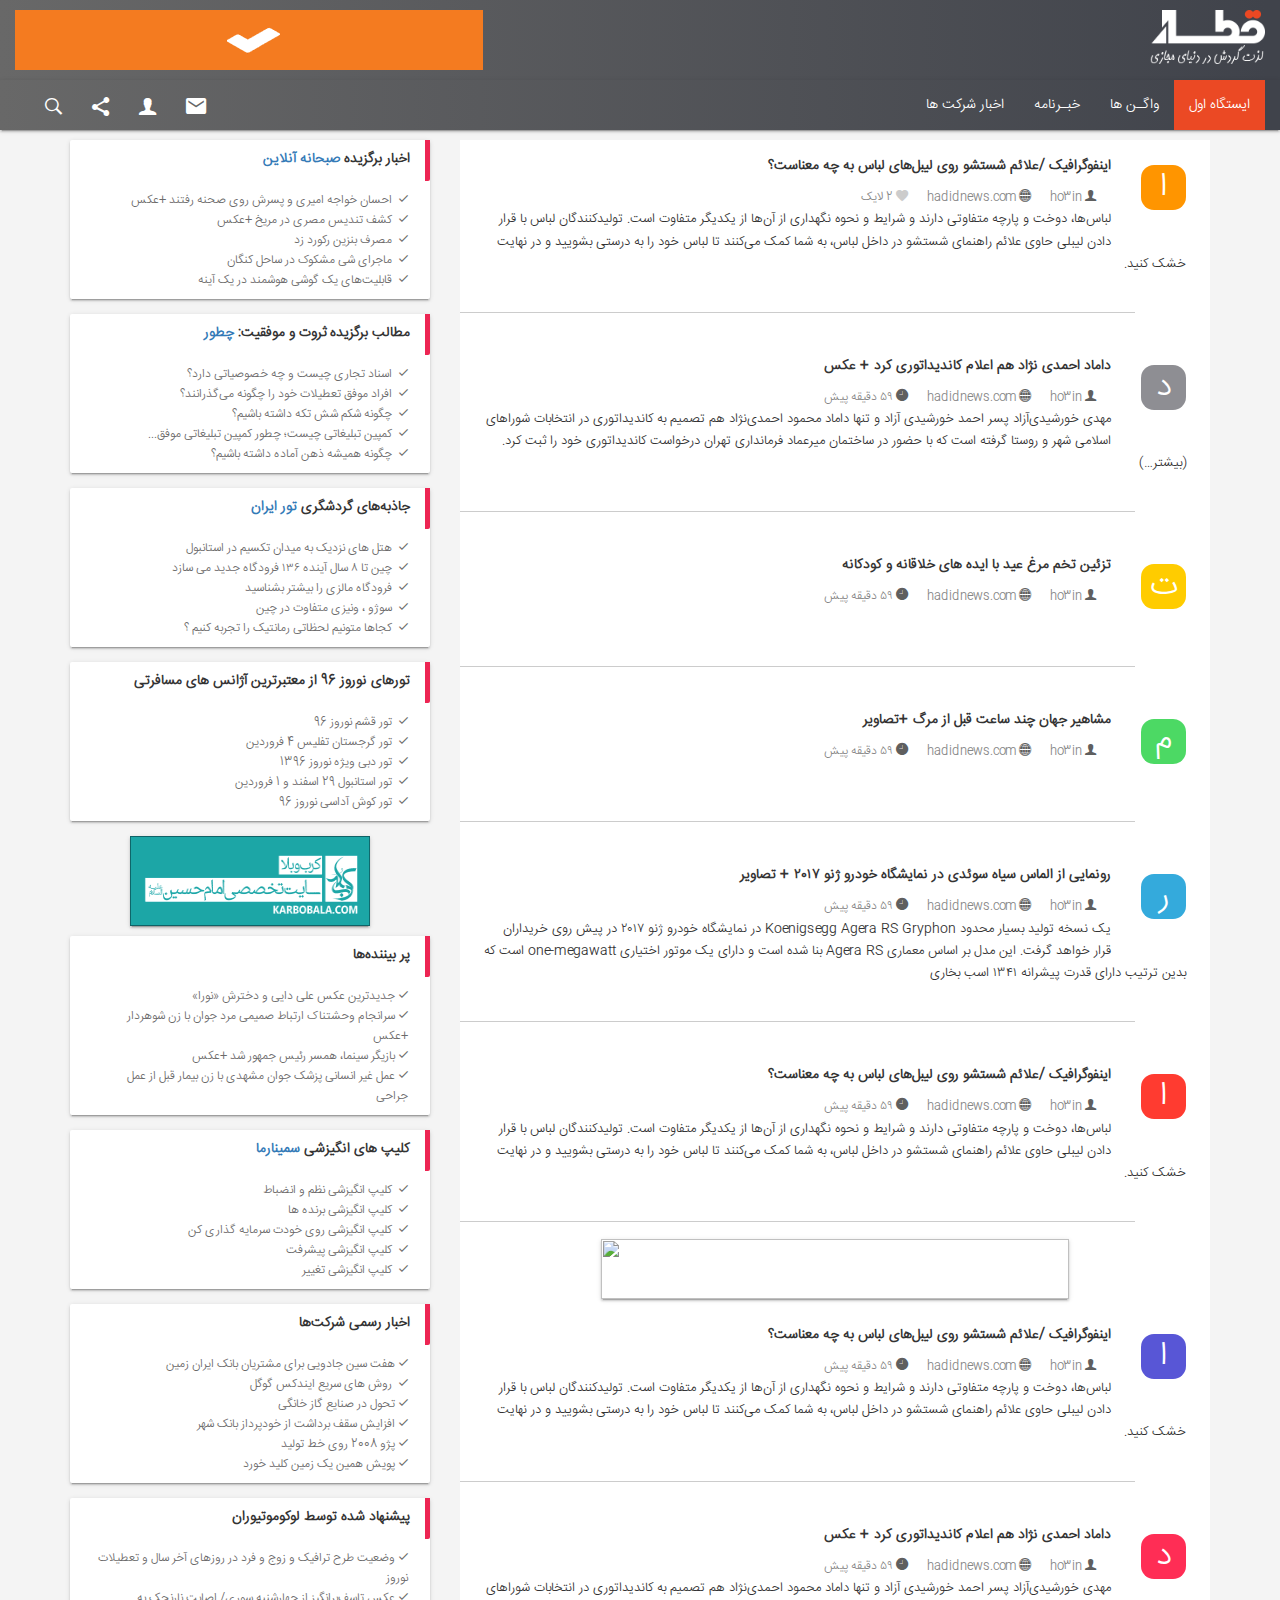
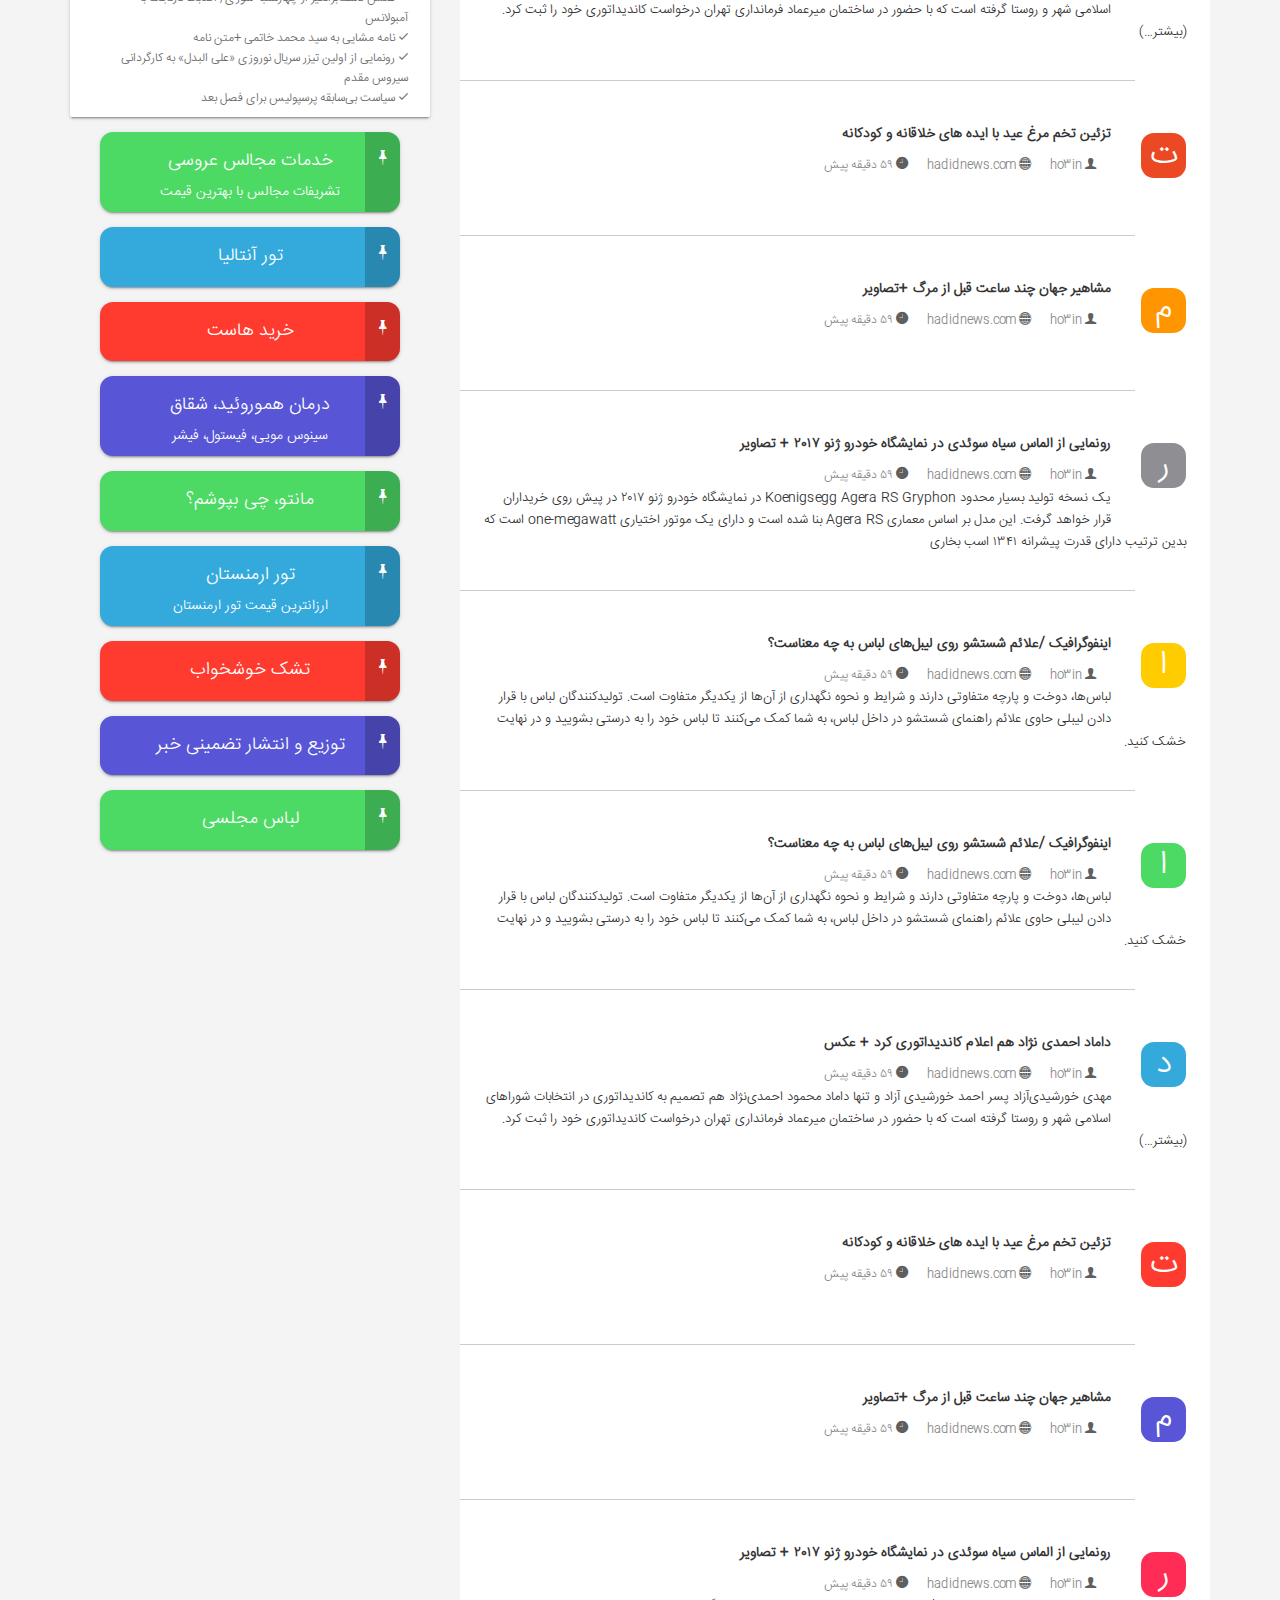
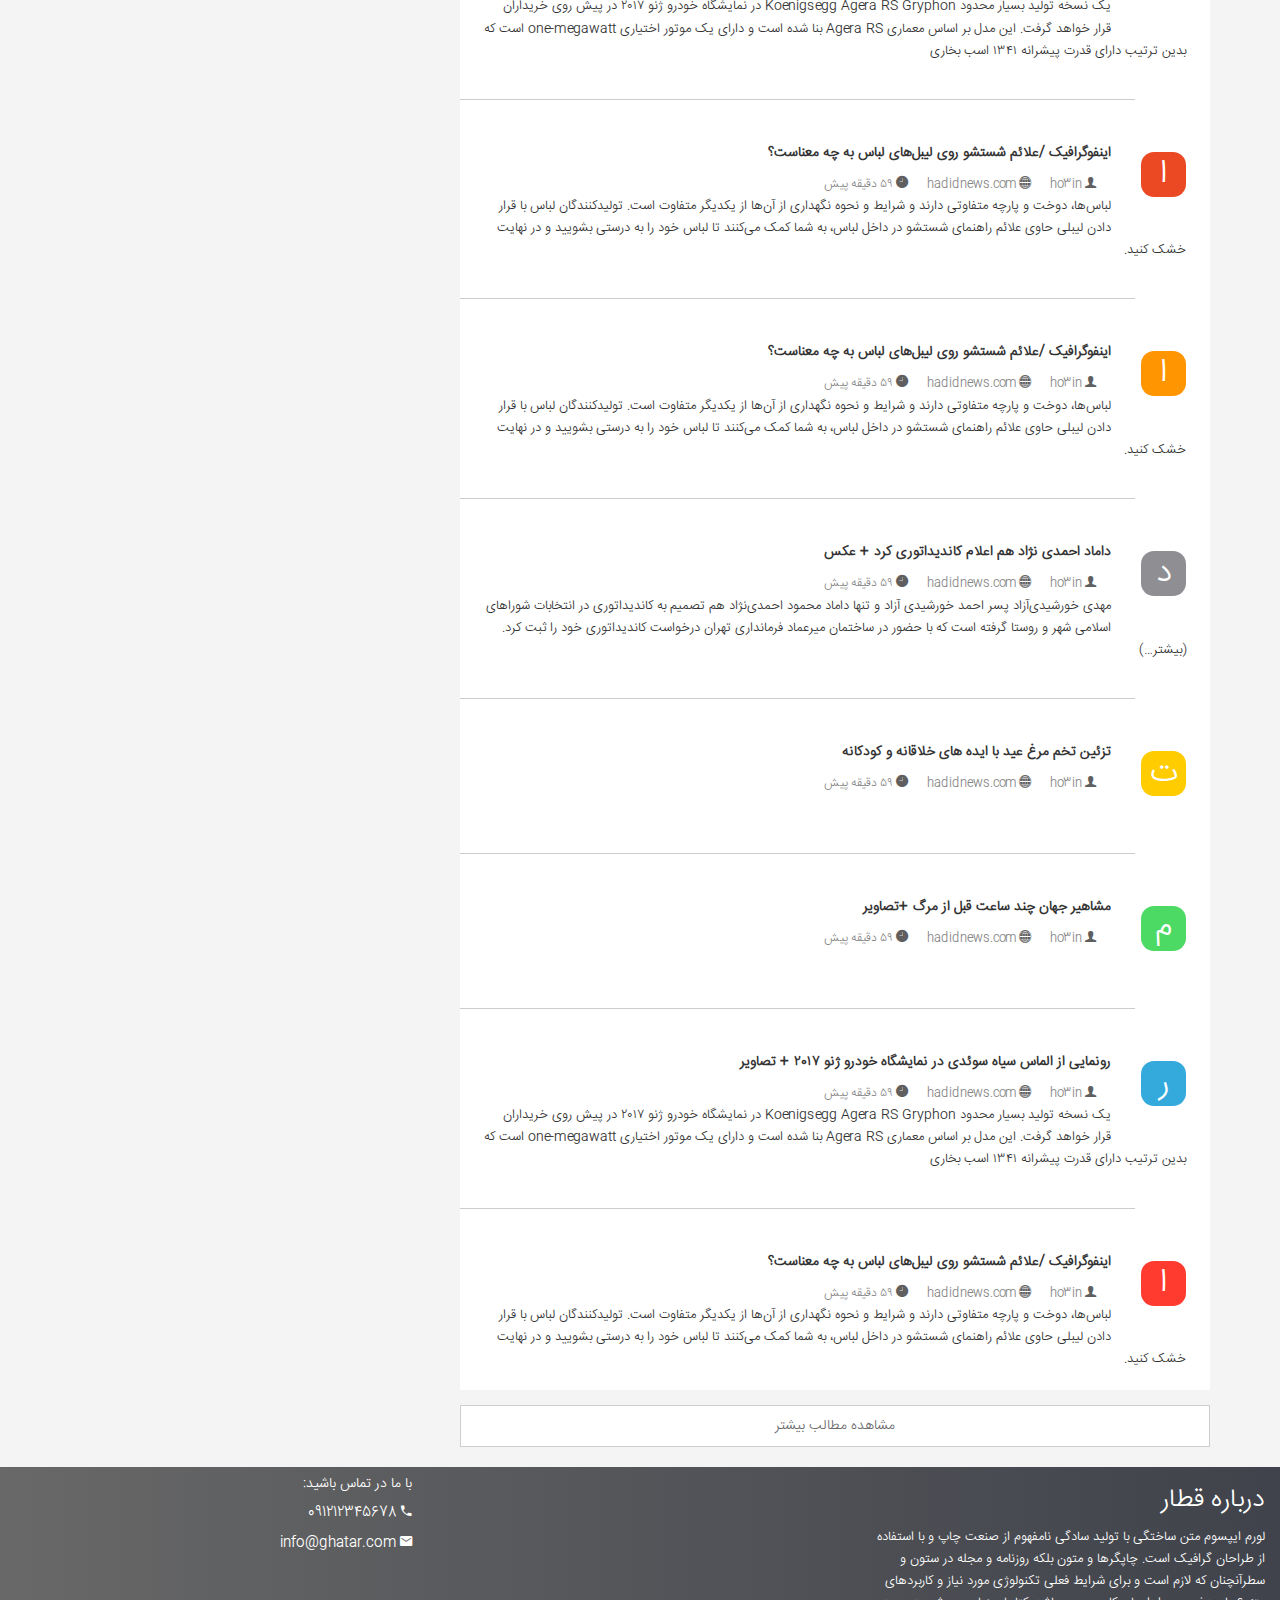
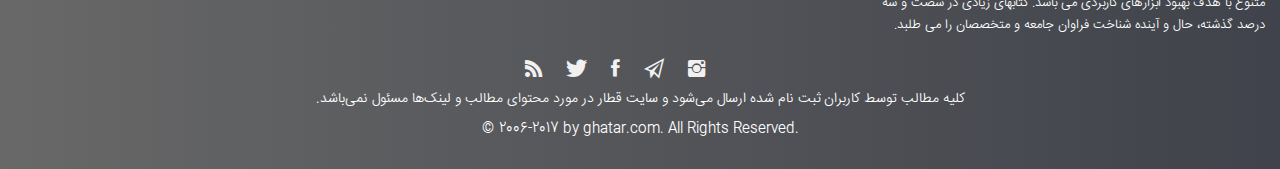
==== commit f29ded6d: "final touch" ====
--- a/index.html
+++ b/index.html
@@ -2,7 +2,8 @@
 <html lang="fa">
 <head>
     <meta charset="UTF-8">
-    <meta name="viewport" content="width=device-width, user-scalable=no, initial-scale=1.0, maximum-scale=1.0, minimum-scale=1.0">
+    <meta name="viewport"
+          content="width=device-width, user-scalable=no, initial-scale=1.0, maximum-scale=1.0, minimum-scale=1.0">
     <meta http-equiv="X-UA-Compatible" content="ie=edge">
     <meta name=keywords content="#">
     <meta name=description content="#">
@@ -28,8 +29,8 @@
                 </a>
             </div>
             <div class="col-xs-12 col-sm-6 right">
-                <a href="http://www.tickfa.ir" class="header-ad" target="_blank">
-                    <img src="http://www.ghatar.com/wp-content/uploads/files/2016/tikfa.gif" alt="تیکفا">
+                <a href="http://www.tickfa.ir" class="header-ad " target="_blank">
+                    <img src="image/tikfa.gif" class="ads" alt="تیکفا">
                 </a>
             </div>
         </div>
@@ -53,14 +54,14 @@
             <div class="collapse navbar-collapse" id="bs-example-navbar-collapse-1">
                 <ul class="nav navbar-nav navbar-right  ">
                     <li class="active"><a href="#">ایستگاه اول</a></li>
-                    <li><a href="#">واگـن ها</a></li>
+                    <li><a class="collapse-menu" href="#collapseExample" aria-expanded="false"
+                            aria-controls="collapseExample">واگـن ها</a></li>
                     <li><a href="#">خبـرنامه</a></li>
                     <li><a href="#">اخبار شرکت ها</a></li>
                 </ul>
 
-                <ul class="nav navbar-nav navbar-left">
-                    <li><a href="#" data-toggle="modal" data-target="#subscribe-modal"><i class="ion-android-mail"></i></a>
-                    </li>
+                <ul class="nav navbar-nav navbar-left hidden-xs">
+                    <li><a href="#" data-toggle="modal" data-target="#subscribe-modal"><i class="ion-android-mail"></i></a></li>
                     <li><a href="#" data-toggle="modal" data-target="#login-modal"><i class="ion-person"></i></a></li>
                     <li><a href="#" class="share-btn"><i class="ion-android-share-alt"></i></a>
                         <ul class="top-boxes list-inline socials-top">
@@ -85,26 +86,51 @@
                         </ul>
                     </li>
                     <li>
-                        <a href="#"><i class="ion-ios-search-strong"></i></a>
-                        <!--<ul class="list-inline header-search" style="display: block">-->
-                        <!--<li>-->
-                        <!--<div id="imaginary_container">-->
-                        <!--<div class="input-group stylish-input-group">-->
-                        <!--<input type="text" class="form-control" placeholder="Search">-->
-                        <!--<span class="input-group-addon">-->
-                        <!--<button type="submit">-->
-                        <!--<span class="ion-search"></span>-->
-                        <!--</button>-->
-                        <!--</span>-->
-                        <!--</div>-->
-                        <!--</div>-->
-                        <!--</li>-->
-                        <!--</ul>-->
+                        <a href="#" class="search-btn"><i class="ion-ios-search-strong"></i></a>
+                        <input id="search-form-text" class="hidden" type="text" placeholder="جستجو ...">
                     </li>
                 </ul>
 
             </div><!-- /.navbar-collapse -->
         </div><!-- /.container-fluid -->
+        <div class="collapse-parent gray">
+            <div class="collapse" id="collapseExample">
+                <div class="container">
+                    <div class="row">
+                        <div class="col-sm-4 nav-col">
+                            <ul class="nav nav-pills nav-stacked">
+                                <li class="cat-item cat-item-20"><a href="http://www.ghatar.com/category/%d8%aa%d8%b5%d9%88%d9%8a%d8%b1%db%8c/">فیلم و عکس</a></li>
+                                <li class="cat-item cat-item-12"><a href="http://www.ghatar.com/category/%d8%a7%d8%ac%d8%aa%d9%85%d8%a7%d8%b9%db%8c/">اجتماعی</a></li>
+                                <li class="cat-item cat-item-11"><a href="http://www.ghatar.com/category/%d8%b3%d9%8a%d8%a7%d8%b3%db%8c/">سیاسی</a></li>
+                                <li class="cat-item cat-item-16"><a href="http://www.ghatar.com/category/%d9%81%d8%b1%d9%87%d9%86%da%af%db%8c-%d9%87%d9%86%d8%b1%db%8c/">فرهنگ و هنر</a></li>
+                                <li class="cat-item cat-item-12"><a href="http://www.ghatar.com/category/%d8%a7%d8%ac%d8%aa%d9%85%d8%a7%d8%b9%db%8c/">اجتماعی</a></li>
+                                <li class="cat-item cat-item-11"><a href="http://www.ghatar.com/category/%d8%b3%d9%8a%d8%a7%d8%b3%db%8c/">سیاسی</a></li>
+                            </ul>
+                        </div>
+                        <div class="col-sm-4 nav-col">
+                            <ul class="nav nav-pills nav-stacked">
+                                <li class="cat-item cat-item-20"><a href="http://www.ghatar.com/category/%d8%aa%d8%b5%d9%88%d9%8a%d8%b1%db%8c/">فیلم و عکس</a></li>
+                                <li class="cat-item cat-item-12"><a href="http://www.ghatar.com/category/%d8%a7%d8%ac%d8%aa%d9%85%d8%a7%d8%b9%db%8c/">اجتماعی</a></li>
+                                <li class="cat-item cat-item-11"><a href="http://www.ghatar.com/category/%d8%b3%d9%8a%d8%a7%d8%b3%db%8c/">سیاسی</a></li>
+                                <li class="cat-item cat-item-16"><a href="http://www.ghatar.com/category/%d9%81%d8%b1%d9%87%d9%86%da%af%db%8c-%d9%87%d9%86%d8%b1%db%8c/">فرهنگ و هنر</a></li>
+                                <li class="cat-item cat-item-12"><a href="http://www.ghatar.com/category/%d8%a7%d8%ac%d8%aa%d9%85%d8%a7%d8%b9%db%8c/">اجتماعی</a></li>
+                                <li class="cat-item cat-item-11"><a href="http://www.ghatar.com/category/%d8%b3%d9%8a%d8%a7%d8%b3%db%8c/">سیاسی</a></li>
+                            </ul>
+                        </div>
+                        <div class="col-sm-4 nav-col">
+                            <ul class="nav nav-pills nav-stacked">
+                                <li class="cat-item cat-item-20"><a href="http://www.ghatar.com/category/%d8%aa%d8%b5%d9%88%d9%8a%d8%b1%db%8c/">فیلم و عکس</a></li>
+                                <li class="cat-item cat-item-12"><a href="http://www.ghatar.com/category/%d8%a7%d8%ac%d8%aa%d9%85%d8%a7%d8%b9%db%8c/">اجتماعی</a></li>
+                                <li class="cat-item cat-item-11"><a href="http://www.ghatar.com/category/%d8%b3%d9%8a%d8%a7%d8%b3%db%8c/">سیاسی</a></li>
+                                <li class="cat-item cat-item-16"><a href="http://www.ghatar.com/category/%d9%81%d8%b1%d9%87%d9%86%da%af%db%8c-%d9%87%d9%86%d8%b1%db%8c/">فرهنگ و هنر</a></li>
+                                <li class="cat-item cat-item-12"><a href="http://www.ghatar.com/category/%d8%a7%d8%ac%d8%aa%d9%85%d8%a7%d8%b9%db%8c/">اجتماعی</a></li>
+                                <li class="cat-item cat-item-11"><a href="http://www.ghatar.com/category/%d8%b3%d9%8a%d8%a7%d8%b3%db%8c/">سیاسی</a></li>
+                            </ul>
+                        </div>
+                    </div>
+                </div>
+            </div>
+        </div>
     </nav>
 </div>
 <div class="container">
@@ -132,27 +158,29 @@
                                     </a>
                                 </li>
                                 <li>
-                                    <a href="#">
-                                        <i class="ion-ios-clock"></i>
-                                        ۵۹ دقیقه پیش
-                                    </a>
-                                </li>
-                                <li>
-                                    <a href="#" class="will-hide">
-                                        <i class="ion-android-attach"></i>
-                                        لینک ثابت
-                                    </a>
-                                </li>
-                                <li>
-                                    <a href="#" class="will-hide">
-                                        <i class="ion-chatbox"></i>
-                                        بیان دیدگاه
-                                    </a>
-                                </li>
-                                <li>
-                                    <a href="#" class="will-hide like-btn">
-                                        <i class="ion-android-favorite"></i>
-                                        لایک
+                                    <a href="#" class="like-btn">
+                                        <i class="ion-android-favorite"></i>
+                                        <span class="like-number">2</span>
+                                        لایک
+                                    </a>
+
+                                </li>
+                                <li>
+                                    <a href="#" class="will-hide">
+                                        <i class="ion-android-attach"></i>
+                                        لینک ثابت
+                                    </a>
+                                </li>
+                                <li>
+                                    <a href="#" class="will-hide">
+                                        <i class="ion-chatbox"></i>
+                                        بیان دیدگاه
+                                    </a>
+                                </li>
+                                <li>
+                                    <a href="#" class="will-hide ">
+                                        <i class="ion-ios-clock"></i>
+                                        ۵۹ دقیقه پیش
                                     </a>
                                 </li>
                             </ul>
@@ -207,7 +235,8 @@
                                 </li>
                                 <li>
                                     <a href="#" class="will-hide like-btn">
-                                        <i class="ion-android-favorite" ></i>
+                                        <i class="ion-android-favorite"></i>
+                                        <span class="like-number">0</span>
                                         لایک
                                     </a>
                                 </li>
@@ -261,6 +290,7 @@
                                 <li>
                                     <a href="#" class="will-hide like-btn">
                                         <i class="ion-android-favorite"></i>
+                                        <span class="like-number">100</span>
                                         لایک
                                     </a>
                                 </li>
@@ -309,6 +339,7 @@
                                 <li>
                                     <a href="#" class="will-hide like-btn">
                                         <i class="ion-android-favorite"></i>
+                                        <span class="like-number">201</span>
                                         لایک
                                     </a>
                                 </li>
@@ -358,6 +389,7 @@
                                 <li>
                                     <a href="#" class="will-hide like-btn">
                                         <i class="ion-android-favorite"></i>
+                                        <span class="like-number">2</span>
                                         لایک
                                     </a>
                                 </li>
@@ -412,6 +444,7 @@
                                 <li>
                                     <a href="#" class="will-hide like-btn">
                                         <i class="ion-android-favorite"></i>
+                                        <span class="like-number">0</span>
                                         لایک
                                     </a>
                                 </li>
@@ -431,7 +464,7 @@
                 <div class="ad">
                     <a href="http://ad-track.anetwork.ir/nclick/g/VaOCMahHhvwyrSQqo0wgVpeNcyLNWEG6aNTbZOdFYZLQHUfctL2M7Ve9mC3mDvyYN/aHR0cDovL2JsYXh1cC5jb20vZmEvP3V0bV9zb3VyY2U9QW5ldHdvcmsmdXRtX2NhbXBhaWduPXdpbmRvd3MmdXRtX21lZGl1bT1jcGMmdXRtX3Rlcm09W3B1Ymxpc2hlci1pZF0mdXRtX2NvbnRlbnQ9NDY4eDYw"
                        target="_blank" id="link">
-                        <img src="//static.anetwork.ir/banner/37724824168253668977.gif" width="468" height="60"
+                        <img src="//static.anetwork.ir/banner/37724824168253668977.gif" class="ads" width="468" height="60"
                              border="0">
                     </a>
                 </div>
@@ -475,6 +508,7 @@
                                 <li>
                                     <a href="#" class="will-hide like-btn">
                                         <i class="ion-android-favorite"></i>
+                                        <span class="like-number">2</span>
                                         لایک
                                     </a>
                                 </li>
@@ -531,6 +565,7 @@
                                 <li>
                                     <a href="#" class="will-hide like-btn">
                                         <i class="ion-android-favorite"></i>
+                                        <span class="like-number">2</span>
                                         لایک
                                     </a>
                                 </li>
@@ -584,6 +619,7 @@
                                 <li>
                                     <a href="#" class="will-hide like-btn">
                                         <i class="ion-android-favorite"></i>
+                                        <span class="like-number">2</span>
                                         لایک
                                     </a>
                                 </li>
@@ -632,6 +668,7 @@
                                 <li>
                                     <a href="#" class="will-hide like-btn">
                                         <i class="ion-android-favorite"></i>
+                                        <span class="like-number">2</span>
                                         لایک
                                     </a>
                                 </li>
@@ -681,6 +718,7 @@
                                 <li>
                                     <a href="#" class="will-hide like-btn">
                                         <i class="ion-android-favorite"></i>
+                                        <span class="like-number">2</span>
                                         لایک
                                     </a>
                                 </li>
@@ -735,6 +773,7 @@
                                 <li>
                                     <a href="#" class="will-hide like-btn">
                                         <i class="ion-android-favorite"></i>
+                                        <span class="like-number">2</span>
                                         لایک
                                     </a>
                                 </li>
@@ -791,6 +830,7 @@
                                 <li>
                                     <a href="#" class="will-hide like-btn">
                                         <i class="ion-android-favorite"></i>
+                                        <span class="like-number">2</span>
                                         لایک
                                     </a>
                                 </li>
@@ -847,6 +887,7 @@
                                 <li>
                                     <a href="#" class="will-hide like-btn">
                                         <i class="ion-android-favorite"></i>
+                                        <span class="like-number">2</span>
                                         لایک
                                     </a>
                                 </li>
@@ -900,6 +941,7 @@
                                 <li>
                                     <a href="#" class="will-hide like-btn">
                                         <i class="ion-android-favorite"></i>
+                                        <span class="like-number">2</span>
                                         لایک
                                     </a>
                                 </li>
@@ -948,6 +990,7 @@
                                 <li>
                                     <a href="#" class="will-hide like-btn">
                                         <i class="ion-android-favorite"></i>
+                                        <span class="like-number">2</span>
                                         لایک
                                     </a>
                                 </li>
@@ -997,6 +1040,7 @@
                                 <li>
                                     <a href="#" class="will-hide like-btn">
                                         <i class="ion-android-favorite"></i>
+                                        <span class="like-number">2</span>
                                         لایک
                                     </a>
                                 </li>
@@ -1051,6 +1095,7 @@
                                 <li>
                                     <a href="#" class="will-hide like-btn">
                                         <i class="ion-android-favorite"></i>
+                                        <span class="like-number">2</span>
                                         لایک
                                     </a>
                                 </li>
@@ -1107,6 +1152,7 @@
                                 <li>
                                     <a href="#" class="will-hide like-btn">
                                         <i class="ion-android-favorite"></i>
+                                        <span class="like-number">2</span>
                                         لایک
                                     </a>
                                 </li>
@@ -1163,6 +1209,7 @@
                                 <li>
                                     <a href="#" class="will-hide like-btn">
                                         <i class="ion-android-favorite"></i>
+                                        <span class="like-number">2</span>
                                         لایک
                                     </a>
                                 </li>
@@ -1216,6 +1263,7 @@
                                 <li>
                                     <a href="#" class="will-hide like-btn">
                                         <i class="ion-android-favorite"></i>
+                                        <span class="like-number">2</span>
                                         لایک
                                     </a>
                                 </li>
@@ -1264,6 +1312,7 @@
                                 <li>
                                     <a href="#" class="will-hide like-btn">
                                         <i class="ion-android-favorite"></i>
+                                        <span class="like-number">2</span>
                                         لایک
                                     </a>
                                 </li>
@@ -1313,6 +1362,7 @@
                                 <li>
                                     <a href="#" class="will-hide like-btn">
                                         <i class="ion-android-favorite"></i>
+                                        <span class="like-number">2</span>
                                         لایک
                                     </a>
                                 </li>
@@ -1367,6 +1417,7 @@
                                 <li>
                                     <a href="#" class="will-hide like-btn">
                                         <i class="ion-android-favorite"></i>
+                                        <span class="like-number">2</span>
                                         لایک
                                     </a>
                                 </li>
@@ -1388,7 +1439,7 @@
             <a href="#" class="btn btn-more">
                 مشاهده مطالب بیشتر
             </a>
-            <img src="image/loading.gif"  class="loading hidden"  alt="">
+            <img src="image/loading.gif" class="loading hidden" alt="">
         </div>
 
         <!-------- Left side --------->
@@ -1534,7 +1585,7 @@
             </div>
             <div class="ad">
                 <a href="http://karbobala.com" target="_blank" title="کرب و بلا"><img
-                        src="http://www.ghatar.com/wp-content/uploads/posts/2016/Karbobala.gif" alt="کرب و بلا"
+                        src="image/Karbobala.gif" alt="کرب و بلا"
                         width="240" height="90"></a>
             </div>
             <div class="card">
@@ -1656,41 +1707,44 @@
                 </div>
             </div>
 
-            <div class="ad-section" id="adsl">
-                <a href="http://www.fete.ir" class="ad" target="_blank">
-                    <h4>خدمات مجالس عروسی</h4>تشریفات مجالس با بهترین قیمت
-                </a>
-                <a href="http://tourir.ir/net-antalya/%D8%AA%D9%88%D8%B1-%D8%A2%D9%86%D8%AA%D8%A7%D9%84%DB%8C%D8%A7/"
-                   class="ad" target="_blank">
-                    <h4>تور آنتالیا</h4>
-                </a>
-                <a href="https://www.pouyasazan.org/%D9%87%D8%A7%D8%B3%D8%AA-%D9%88%DB%8C%D9%86%D8%AF%D9%88%D8%B2"
-                   class="ad" target="_blank">
-                    <h4>خرید هاست</h4>
-                </a>
-                <a href="http://www.drdarman.ir/" class="ad" target="_blank">
-                    <h4>درمان هموروئید، شقاق</h4>سینوس مویی، فیستول، فیشر
-                </a>
-                <a href="http://chibepoosham.com/tag/%D9%85%D8%A7%D9%86%D8%AA%D9%88/" class="ad" target="_blank">
-                    <h4>مانتو، چی بپوشم؟</h4>
-                </a>
-                <a href="http://faragasht.com/%D8%AA%D9%88%D8%B1-%D8%A7%D8%B1%D9%85%D9%86%D8%B3%D8%AA%D8%A7%D9%86/"
-                   class="ad" target="_blank">
-                    <h4>تور ارمنستان</h4>ارزانترین قیمت تور ارمنستان
-                </a>
-                <a href="http://www.bedsale.ir/category/%D8%AA%D8%B4%DA%A9-%D8%AE%D9%88%D8%A7%D8%A8/%D8%AA%D8%B4%DA%A9-%D8%AE%D9%88%D8%B4%D8%AE%D9%88%D8%A7%D8%A8"
-                   class="ad" target="_blank">
-                    <h4>تشک خوشخواب</h4>
-                </a>
-                <a href="http://blog.akhbarrasmi.com/%D8%A7%D9%86%D8%AA%D8%B4%D8%A7%D8%B1-%D8%AA%D8%B6%D9%85%DB%8C%D9%86%DB%8C-%D8%AE%D8%A8%D8%B1-%D8%AF%D8%B1-20-%D9%BE%D8%A7%DB%8C%DA%AF%D8%A7%D9%87-%D8%AE%D8%A8%D8%B1%DB%8C/"
-                   class="ad" target="_blank">
-                    <h4>توزیع و انتشار تضمینی خبر</h4>
-                </a>
-                <a href="http://chibepoosham.com/tag/%D9%84%D8%A8%D8%A7%D8%B3-%D9%85%D8%AC%D9%84%D8%B3%DB%8C/"
-                   class="ad"
-                   target="_blank">
-                    <h4>لباس مجلسی</h4>
-                </a>
+
+            <div class="ad-section" >
+                <div class="fixed-ad">
+                    <a href="http://www.fete.ir" class="ad" target="_blank">
+                        <h4>خدمات مجالس عروسی</h4>تشریفات مجالس با بهترین قیمت
+                    </a>
+                    <a href="http://tourir.ir/net-antalya/%D8%AA%D9%88%D8%B1-%D8%A2%D9%86%D8%AA%D8%A7%D9%84%DB%8C%D8%A7/"
+                       class="ad" target="_blank">
+                        <h4>تور آنتالیا</h4>
+                    </a>
+                    <a href="https://www.pouyasazan.org/%D9%87%D8%A7%D8%B3%D8%AA-%D9%88%DB%8C%D9%86%D8%AF%D9%88%D8%B2"
+                       class="ad" target="_blank">
+                        <h4>خرید هاست</h4>
+                    </a>
+                    <a href="http://www.drdarman.ir/" class="ad" target="_blank">
+                        <h4>درمان هموروئید، شقاق</h4>سینوس مویی، فیستول، فیشر
+                    </a>
+                    <a href="http://chibepoosham.com/tag/%D9%85%D8%A7%D9%86%D8%AA%D9%88/" class="ad" target="_blank">
+                        <h4>مانتو، چی بپوشم؟</h4>
+                    </a>
+                    <a href="http://faragasht.com/%D8%AA%D9%88%D8%B1-%D8%A7%D8%B1%D9%85%D9%86%D8%B3%D8%AA%D8%A7%D9%86/"
+                       class="ad" target="_blank">
+                        <h4>تور ارمنستان</h4>ارزانترین قیمت تور ارمنستان
+                    </a>
+                    <a href="http://www.bedsale.ir/category/%D8%AA%D8%B4%DA%A9-%D8%AE%D9%88%D8%A7%D8%A8/%D8%AA%D8%B4%DA%A9-%D8%AE%D9%88%D8%B4%D8%AE%D9%88%D8%A7%D8%A8"
+                       class="ad" target="_blank">
+                        <h4>تشک خوشخواب</h4>
+                    </a>
+                    <a href="http://blog.akhbarrasmi.com/%D8%A7%D9%86%D8%AA%D8%B4%D8%A7%D8%B1-%D8%AA%D8%B6%D9%85%DB%8C%D9%86%DB%8C-%D8%AE%D8%A8%D8%B1-%D8%AF%D8%B1-20-%D9%BE%D8%A7%DB%8C%DA%AF%D8%A7%D9%87-%D8%AE%D8%A8%D8%B1%DB%8C/"
+                       class="ad" target="_blank">
+                        <h4>توزیع و انتشار تضمینی خبر</h4>
+                    </a>
+                    <a href="http://chibepoosham.com/tag/%D9%84%D8%A8%D8%A7%D8%B3-%D9%85%D8%AC%D9%84%D8%B3%DB%8C/"
+                       class="ad"
+                       target="_blank">
+                        <h4>لباس مجلسی</h4>
+                    </a>
+                </div>
             </div>
         </div>
     </div>
--- a/css/custom.css
+++ b/css/custom.css
@@ -31,7 +31,7 @@
 }
 
 .right {
-    float: right;
+    float: right !important;
 }
 
 .left {
@@ -79,11 +79,28 @@
     padding: 10px 0;
     width: 300px;
     margin: 15px auto;
+    border-radius: 13px;
+    position: relative;
     text-decoration: none;
     box-shadow: rgba(0, 0, 0, 0.137255) 0px 2px 2px 0px, rgba(0, 0, 0, 0.117647) 0px 1px 5px 0px, rgba(0, 0, 0, 0.2) 0px 3px 1px -2px;
     transition: all 150ms ease-in-out;
 }
-
+a.ad:before{
+    content: "\f2a6";
+    display: inline-block;
+    float: right;
+    font-family: ionicons;
+    position: absolute;
+    right: 0;
+    top: 0;
+    height: 100%;
+    width: 35px;
+    line-height: 3;
+    text-align: center;
+    font-size: 17px;
+    background: rgba(0, 0, 0, 0.2);
+    border-radius: 0 13px 13px 0;
+}
 a.ad:hover {
     transform: scale(1.1);
     box-shadow: rgba(0, 0, 0, 0.137255) 0px 6px 10px 0px, rgba(0, 0, 0, 0.117647) 0px 1px 18px 0px, rgba(0, 0, 0, 0.298039) 0px 3px 5px -1px;
@@ -93,19 +110,19 @@
     box-shadow: rgba(0, 0, 0, 0.137255) 0px 2px 2px 0px, rgba(0, 0, 0, 0.117647) 0px 1px 5px 0px, rgba(0, 0, 0, 0.2) 0px 3px 1px -2px;
 }
 
+
+
 /*********************** Header **********************/
 
 .navbar-form input, .form-inline input {
     width: auto;
 }
-
 #nav.affix {
     position: fixed;
     top: 0;
     width: 100%;
     z-index: 10;
 }
-
 .top-header {
     /* Permalink - use to edit and share this gradient: http://colorzilla.com/gradient-editor/#686868+0,40434b+99 */
     background: #686868; /* Old browsers */
@@ -115,7 +132,34 @@
     filter: progid:DXImageTransform.Microsoft.gradient(startColorstr='#686868', endColorstr='#40434b', GradientType=1); /* IE6-9 */
     padding: 10px 0;
 }
-
+#search-form-text {
+    width: 350px;
+    max-width: 500px;
+    box-shadow: rgba(0, 0, 0, 0.137255) 0px 6px 10px 0px, rgba(0, 0, 0, 0.117647) 0px 1px 18px 0px, rgba(0, 0, 0, 0.298039) 0px 3px 5px -1px;
+    direction: rtl;
+    border: 1px solid #a0a0a0;
+    margin: 0;
+    background-color: #f4f4f4;
+    color: #313131;
+    position: absolute;
+    top: 51px;
+    z-index: 1;
+    left: 9px;
+    height: 0;
+    padding: 3px 7px;
+    font-size: 14px;
+}
+.collapse-parent{
+    background: white;
+
+}
+.collapse-parent a{
+    text-align: center;
+    color: #444;
+}
+.nav-col{
+    padding: 10px 0;
+}
 .stylish-input-group .input-group-addon {
     background: white !important;
 }
@@ -141,17 +185,15 @@
     border-color: transparent;
 }
 
-.navbar-default .navbar-nav > li > a {
+.navbar-default .navbar-nav > li > a , .navbar-default .navbar-nav > li > a:focus{
     color: #fff;
 }
-
-.navbar-default .navbar-nav > li > a:focus, .navbar-default .navbar-nav > li > a:hover {
+ .navbar-default .navbar-nav > li > a:hover {
     color: #f7f7f7;
     background-color: rgba(235, 73, 36, 0.9);
 }
 
 .navbar-default .navbar-nav > .active > a,
-.navbar-default .navbar-nav > .active > a:focus,
 .navbar-default .navbar-nav > .active > a:hover {
     color: #ffffff;
     background-color: #eb4924;
@@ -492,6 +534,13 @@
     -webkit-animation-iteration-count: 1; /* Safari 4.0 - 8.0 */
     animation-iteration-count: 1;
 }
+.card-action a.like-btn{
+    transition: all 150ms ease-in-out;
+}
+
+.card-action a.like-btn.liked{
+    color: #e2264d;
+}
 
 .card-action i {
     color: #5f5f5f;
@@ -676,9 +725,18 @@
 
 /*comments*/
 .thumbnail {
-    padding: 0px;
-}
-
+    padding: 0;
+    border:none;
+}
+.thumbnail span{
+    font-size: 25px !important;
+    line-height: 1.6 !important;
+}
+.thumbnail .avato{
+    border: 5px solid #eeecef;
+    height: 50px;
+    width: 50px;
+}
 .panel {
     position: relative;
 }
@@ -783,6 +841,19 @@
     border-radius: 5px;
 }
 
+.nav-tabs {
+    padding-right: 0;
+}
+.nav-tabs a {
+    color: #444;
+    font-size: 12px;
+    font-weight: bold;
+}
+.ad-section{
+    position: relative;
+}
+.fixed {  position: fixed; top: 0; }
+
 @keyframes heartbeat {
     0% {
         transform: scale(.5);
@@ -814,9 +885,26 @@
         float: right;
     }
 
+
+}
+
+@media (max-width: 768px) {
+    .navbar-nav li a {
+        text-align: center;
+    }
+    .navbar-default .navbar-toggle {
+        border-color: #ddd;
+    }
+    .navbar-default .navbar-toggle .icon-bar {
+        background-color: #fff;
+    }
+    .navbar-default .navbar-collapse, .navbar-default .navbar-form {
+        border:none;
+    }
     .ads {
         width: 100%;
     }
-
-}
-
+    .card-action a.will-hide{
+        display: block !important;
+    }
+}
